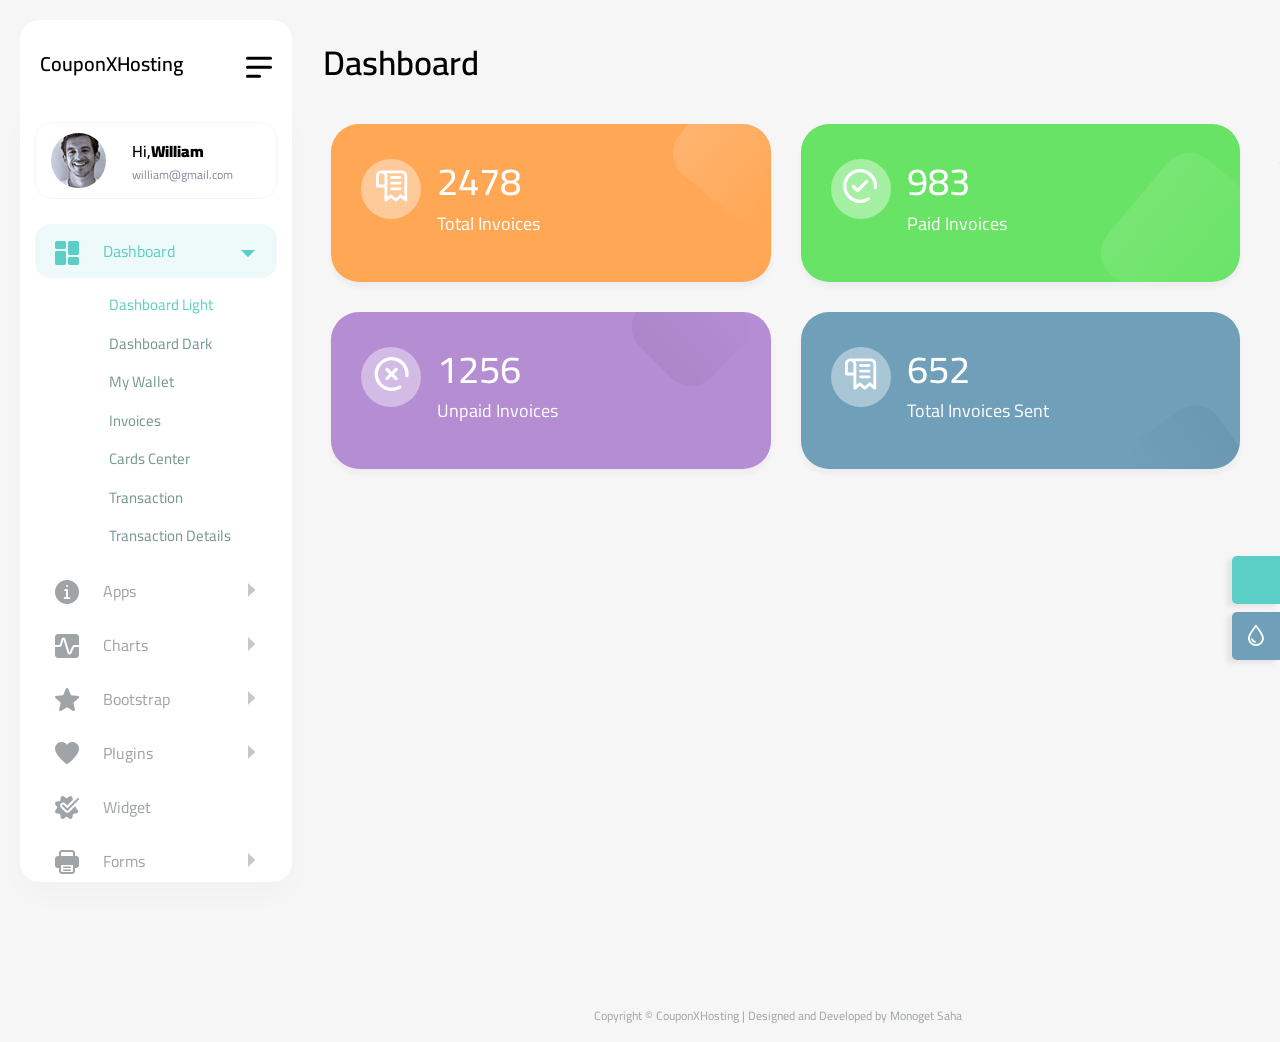
==== admin/index.html @ 699d11c8 "Update" ====
<!DOCTYPE html>
<html lang="en">
<head>

    <meta charset="utf-8">
    <meta http-equiv="X-UA-Compatible" content="IE=edge">
    <meta name="keywords" content=""/>
    <meta name="author" content=""/>
    <meta name="robots" content=""/>
    <meta name="viewport" content="width=device-width, initial-scale=1">
    <meta name="description" content="CouponXHosting"/>
    <meta property="og:title" content="CouponXHosting"/>
    <meta property="og:description" content="CouponXHosting"/>
    <meta property="og:image" content="social-image.png"/>
    <meta name="format-detection" content="telephone=no">
	
    <!-- PAGE TITLE HERE -->
    <title>Dashboard | CouponXHosting</title>

    <!-- FAVICONS ICON -->
    <link rel="shortcut icon" type="image/png" href="images/favicon.png"/>

    <link href="vendor/jquery-nice-select/css/nice-select.css" rel="stylesheet">
    <link rel="stylesheet" href="vendor/nouislider/nouislider.min.css">
    <!-- Style css -->
    <link href="css/style.css" rel="stylesheet">

</head>
<body>

<!--*******************
    Preloader start
********************-->
<div id="preloader">
    <div class="waviy">
        <span style="--i:1">L</span>
        <span style="--i:2">o</span>
        <span style="--i:3">a</span>
        <span style="--i:4">d</span>
        <span style="--i:5">i</span>
        <span style="--i:6">n</span>
        <span style="--i:7">g</span>
        <span style="--i:8">.</span>
        <span style="--i:9">.</span>
        <span style="--i:10">.</span>
    </div>
</div>
<!--*******************
    Preloader end
********************-->

<!--**********************************
    Main wrapper start
***********************************-->
<div id="main-wrapper">

    <!--**********************************
        Nav header start
    ***********************************-->
    <div class="nav-header">
        <a href="index.html" class="brand-logo">
            <div class="header-left">
                <div class="dashboard_bar" style="font-size: 20px">
                    CouponXHosting
                </div>
            </div>
        </a>
        <div class="nav-control">
            <div class="hamburger">
                <span class="line"></span><span class="line"></span><span class="line"></span>
            </div>
        </div>
    </div>
    <!--**********************************
        Nav header end
    ***********************************-->

    <!--**********************************
        Chat box start
    ***********************************-->
    <div class="chatbox">
        <div class="chatbox-close"></div>
        <div class="custom-tab-1">
            <ul class="nav nav-tabs">
                <li class="nav-item">
                    <a class="nav-link" data-bs-toggle="tab" href="#notes">Notes</a>
                </li>
                <li class="nav-item">
                    <a class="nav-link" data-bs-toggle="tab" href="#alerts">Alerts</a>
                </li>
                <li class="nav-item">
                    <a class="nav-link active" data-bs-toggle="tab" href="#chat">Chat</a>
                </li>
            </ul>
            <div class="tab-content">
                <div class="tab-pane fade active show" id="chat" role="tabpanel">
                    <div class="card mb-sm-3 mb-md-0 contacts_card dlab-chat-user-box">
                        <div class="card-header chat-list-header text-center">
                            <a href="javascript:void(0);">
                                <svg xmlns="http://www.w3.org/2000/svg" xmlns:xlink="http://www.w3.org/1999/xlink"
                                     width="18px" height="18px" viewBox="0 0 24 24" version="1.1">
                                    <g stroke="none" stroke-width="1" fill="none" fill-rule="evenodd">
                                        <rect fill="#000000" x="4" y="11" width="16" height="2" rx="1"/>
                                        <rect fill="#000000" opacity="0.3"
                                              transform="translate(12.000000, 12.000000) rotate(-270.000000) translate(-12.000000, -12.000000) "
                                              x="4" y="11" width="16" height="2" rx="1"/>
                                    </g>
                                </svg>
                            </a>
                            <div>
                                <h6 class="mb-1">Chat List</h6>
                                <p class="mb-0">Show All</p>
                            </div>
                            <a href="javascript:void(0);">
                                <svg xmlns="http://www.w3.org/2000/svg" xmlns:xlink="http://www.w3.org/1999/xlink"
                                     width="18px" height="18px" viewBox="0 0 24 24" version="1.1">
                                    <g stroke="none" stroke-width="1" fill="none" fill-rule="evenodd">
                                        <rect x="0" y="0" width="24" height="24"/>
                                        <circle fill="#000000" cx="5" cy="12" r="2"/>
                                        <circle fill="#000000" cx="12" cy="12" r="2"/>
                                        <circle fill="#000000" cx="19" cy="12" r="2"/>
                                    </g>
                                </svg>
                            </a>
                        </div>
                        <div class="card-body contacts_body p-0 dlab-scroll  " id="dlab_W_Contacts_Body">
                            <ul class="contacts">
                                <li class="name-first-letter">A</li>
                                <li class="active dlab-chat-user">
                                    <div class="d-flex bd-highlight">
                                        <div class="img_cont">
                                            <img src="images/avatar/1.jpg" class="rounded-circle user_img" alt=""/>
                                            <span class="online_icon"></span>
                                        </div>
                                        <div class="user_info">
                                            <span>Archie Parker</span>
                                            <p>Kalid is online</p>
                                        </div>
                                    </div>
                                </li>
                                <li class="dlab-chat-user">
                                    <div class="d-flex bd-highlight">
                                        <div class="img_cont">
                                            <img src="images/avatar/2.jpg" class="rounded-circle user_img" alt=""/>
                                            <span class="online_icon offline"></span>
                                        </div>
                                        <div class="user_info">
                                            <span>Alfie Mason</span>
                                            <p>Taherah left 7 mins ago</p>
                                        </div>
                                    </div>
                                </li>
                                <li class="dlab-chat-user">
                                    <div class="d-flex bd-highlight">
                                        <div class="img_cont">
                                            <img src="images/avatar/3.jpg" class="rounded-circle user_img" alt=""/>
                                            <span class="online_icon"></span>
                                        </div>
                                        <div class="user_info">
                                            <span>AharlieKane</span>
                                            <p>Sami is online</p>
                                        </div>
                                    </div>
                                </li>
                                <li class="dlab-chat-user">
                                    <div class="d-flex bd-highlight">
                                        <div class="img_cont">
                                            <img src="images/avatar/4.jpg" class="rounded-circle user_img" alt=""/>
                                            <span class="online_icon offline"></span>
                                        </div>
                                        <div class="user_info">
                                            <span>Athan Jacoby</span>
                                            <p>Nargis left 30 mins ago</p>
                                        </div>
                                    </div>
                                </li>
                                <li class="name-first-letter">B</li>
                                <li class="dlab-chat-user">
                                    <div class="d-flex bd-highlight">
                                        <div class="img_cont">
                                            <img src="images/avatar/5.jpg" class="rounded-circle user_img" alt=""/>
                                            <span class="online_icon offline"></span>
                                        </div>
                                        <div class="user_info">
                                            <span>Bashid Samim</span>
                                            <p>Rashid left 50 mins ago</p>
                                        </div>
                                    </div>
                                </li>
                                <li class="dlab-chat-user">
                                    <div class="d-flex bd-highlight">
                                        <div class="img_cont">
                                            <img src="images/avatar/1.jpg" class="rounded-circle user_img" alt=""/>
                                            <span class="online_icon"></span>
                                        </div>
                                        <div class="user_info">
                                            <span>Breddie Ronan</span>
                                            <p>Kalid is online</p>
                                        </div>
                                    </div>
                                </li>
                                <li class="dlab-chat-user">
                                    <div class="d-flex bd-highlight">
                                        <div class="img_cont">
                                            <img src="images/avatar/2.jpg" class="rounded-circle user_img" alt=""/>
                                            <span class="online_icon offline"></span>
                                        </div>
                                        <div class="user_info">
                                            <span>Ceorge Carson</span>
                                            <p>Taherah left 7 mins ago</p>
                                        </div>
                                    </div>
                                </li>
                                <li class="name-first-letter">D</li>
                                <li class="dlab-chat-user">
                                    <div class="d-flex bd-highlight">
                                        <div class="img_cont">
                                            <img src="images/avatar/3.jpg" class="rounded-circle user_img" alt=""/>
                                            <span class="online_icon"></span>
                                        </div>
                                        <div class="user_info">
                                            <span>Darry Parker</span>
                                            <p>Sami is online</p>
                                        </div>
                                    </div>
                                </li>
                                <li class="dlab-chat-user">
                                    <div class="d-flex bd-highlight">
                                        <div class="img_cont">
                                            <img src="images/avatar/4.jpg" class="rounded-circle user_img" alt=""/>
                                            <span class="online_icon offline"></span>
                                        </div>
                                        <div class="user_info">
                                            <span>Denry Hunter</span>
                                            <p>Nargis left 30 mins ago</p>
                                        </div>
                                    </div>
                                </li>
                                <li class="name-first-letter">J</li>
                                <li class="dlab-chat-user">
                                    <div class="d-flex bd-highlight">
                                        <div class="img_cont">
                                            <img src="images/avatar/5.jpg" class="rounded-circle user_img" alt=""/>
                                            <span class="online_icon offline"></span>
                                        </div>
                                        <div class="user_info">
                                            <span>Jack Ronan</span>
                                            <p>Rashid left 50 mins ago</p>
                                        </div>
                                    </div>
                                </li>
                                <li class="dlab-chat-user">
                                    <div class="d-flex bd-highlight">
                                        <div class="img_cont">
                                            <img src="images/avatar/1.jpg" class="rounded-circle user_img" alt=""/>
                                            <span class="online_icon"></span>
                                        </div>
                                        <div class="user_info">
                                            <span>Jacob Tucker</span>
                                            <p>Kalid is online</p>
                                        </div>
                                    </div>
                                </li>
                                <li class="dlab-chat-user">
                                    <div class="d-flex bd-highlight">
                                        <div class="img_cont">
                                            <img src="images/avatar/2.jpg" class="rounded-circle user_img" alt=""/>
                                            <span class="online_icon offline"></span>
                                        </div>
                                        <div class="user_info">
                                            <span>James Logan</span>
                                            <p>Taherah left 7 mins ago</p>
                                        </div>
                                    </div>
                                </li>
                                <li class="dlab-chat-user">
                                    <div class="d-flex bd-highlight">
                                        <div class="img_cont">
                                            <img src="images/avatar/3.jpg" class="rounded-circle user_img" alt=""/>
                                            <span class="online_icon"></span>
                                        </div>
                                        <div class="user_info">
                                            <span>Joshua Weston</span>
                                            <p>Sami is online</p>
                                        </div>
                                    </div>
                                </li>
                                <li class="name-first-letter">O</li>
                                <li class="dlab-chat-user">
                                    <div class="d-flex bd-highlight">
                                        <div class="img_cont">
                                            <img src="images/avatar/4.jpg" class="rounded-circle user_img" alt=""/>
                                            <span class="online_icon offline"></span>
                                        </div>
                                        <div class="user_info">
                                            <span>Oliver Acker</span>
                                            <p>Nargis left 30 mins ago</p>
                                        </div>
                                    </div>
                                </li>
                                <li class="dlab-chat-user">
                                    <div class="d-flex bd-highlight">
                                        <div class="img_cont">
                                            <img src="images/avatar/5.jpg" class="rounded-circle user_img" alt=""/>
                                            <span class="online_icon offline"></span>
                                        </div>
                                        <div class="user_info">
                                            <span>Oscar Weston</span>
                                            <p>Rashid left 50 mins ago</p>
                                        </div>
                                    </div>
                                </li>
                            </ul>
                        </div>
                    </div>
                    <div class="card chat dlab-chat-history-box d-none">
                        <div class="card-header chat-list-header text-center">
                            <a href="javascript:void(0);" class="dlab-chat-history-back">
                                <svg xmlns="http://www.w3.org/2000/svg" xmlns:xlink="http://www.w3.org/1999/xlink"
                                     width="18px" height="18px" viewBox="0 0 24 24" version="1.1">
                                    <g stroke="none" stroke-width="1" fill="none" fill-rule="evenodd">
                                        <polygon points="0 0 24 0 24 24 0 24"/>
                                        <rect fill="#000000" opacity="0.3"
                                              transform="translate(15.000000, 12.000000) scale(-1, 1) rotate(-90.000000) translate(-15.000000, -12.000000) "
                                              x="14" y="7" width="2" height="10" rx="1"/>
                                        <path d="M3.7071045,15.7071045 C3.3165802,16.0976288 2.68341522,16.0976288 2.29289093,15.7071045 C1.90236664,15.3165802 1.90236664,14.6834152 2.29289093,14.2928909 L8.29289093,8.29289093 C8.67146987,7.914312 9.28105631,7.90106637 9.67572234,8.26284357 L15.6757223,13.7628436 C16.0828413,14.136036 16.1103443,14.7686034 15.7371519,15.1757223 C15.3639594,15.5828413 14.7313921,15.6103443 14.3242731,15.2371519 L9.03007346,10.3841355 L3.7071045,15.7071045 Z"
                                              fill="#000000" fill-rule="nonzero"
                                              transform="translate(9.000001, 11.999997) scale(-1, -1) rotate(90.000000) translate(-9.000001, -11.999997) "/>
                                    </g>
                                </svg>
                            </a>
                            <div>
                                <h6 class="mb-1">Chat with Khelesh</h6>
                                <p class="mb-0 text-success">Online</p>
                            </div>
                            <div class="dropdown">
                                <a href="javascript:void(0);" data-bs-toggle="dropdown" aria-expanded="false">
                                    <svg xmlns="http://www.w3.org/2000/svg" xmlns:xlink="http://www.w3.org/1999/xlink"
                                         width="18px" height="18px" viewBox="0 0 24 24" version="1.1">
                                        <g stroke="none" stroke-width="1" fill="none" fill-rule="evenodd">
                                            <rect x="0" y="0" width="24" height="24"/>
                                            <circle fill="#000000" cx="5" cy="12" r="2"/>
                                            <circle fill="#000000" cx="12" cy="12" r="2"/>
                                            <circle fill="#000000" cx="19" cy="12" r="2"/>
                                        </g>
                                    </svg>
                                </a>
                                <ul class="dropdown-menu dropdown-menu-end">
                                    <li class="dropdown-item"><i class="fa fa-user-circle text-primary me-2"></i> View
                                        profile
                                    </li>
                                    <li class="dropdown-item"><i class="fa fa-users text-primary me-2"></i> Add to
                                        btn-close friends
                                    </li>
                                    <li class="dropdown-item"><i class="fa fa-plus text-primary me-2"></i> Add to group
                                    </li>
                                    <li class="dropdown-item"><i class="fa fa-ban text-primary me-2"></i> Block</li>
                                </ul>
                            </div>
                        </div>
                        <div class="card-body msg_card_body dlab-scroll" id="dlab_W_Contacts_Body3">
                            <div class="d-flex justify-content-start mb-4">
                                <div class="img_cont_msg">
                                    <img src="images/avatar/1.jpg" class="rounded-circle user_img_msg" alt=""/>
                                </div>
                                <div class="msg_cotainer">
                                    Hi, how are you samim?
                                    <span class="msg_time">8:40 AM, Today</span>
                                </div>
                            </div>
                            <div class="d-flex justify-content-end mb-4">
                                <div class="msg_cotainer_send">
                                    Hi Khalid i am good tnx how about you?
                                    <span class="msg_time_send">8:55 AM, Today</span>
                                </div>
                                <div class="img_cont_msg">
                                    <img src="images/avatar/2.jpg" class="rounded-circle user_img_msg" alt=""/>
                                </div>
                            </div>
                            <div class="d-flex justify-content-start mb-4">
                                <div class="img_cont_msg">
                                    <img src="images/avatar/1.jpg" class="rounded-circle user_img_msg" alt=""/>
                                </div>
                                <div class="msg_cotainer">
                                    I am good too, thank you for your chat template
                                    <span class="msg_time">9:00 AM, Today</span>
                                </div>
                            </div>
                            <div class="d-flex justify-content-end mb-4">
                                <div class="msg_cotainer_send">
                                    You are welcome
                                    <span class="msg_time_send">9:05 AM, Today</span>
                                </div>
                                <div class="img_cont_msg">
                                    <img src="images/avatar/2.jpg" class="rounded-circle user_img_msg" alt=""/>
                                </div>
                            </div>
                            <div class="d-flex justify-content-start mb-4">
                                <div class="img_cont_msg">
                                    <img src="images/avatar/1.jpg" class="rounded-circle user_img_msg" alt=""/>
                                </div>
                                <div class="msg_cotainer">
                                    I am looking for your next templates
                                    <span class="msg_time">9:07 AM, Today</span>
                                </div>
                            </div>
                            <div class="d-flex justify-content-end mb-4">
                                <div class="msg_cotainer_send">
                                    Ok, thank you have a good day
                                    <span class="msg_time_send">9:10 AM, Today</span>
                                </div>
                                <div class="img_cont_msg">
                                    <img src="images/avatar/2.jpg" class="rounded-circle user_img_msg" alt=""/>
                                </div>
                            </div>
                            <div class="d-flex justify-content-start mb-4">
                                <div class="img_cont_msg">
                                    <img src="images/avatar/1.jpg" class="rounded-circle user_img_msg" alt=""/>
                                </div>
                                <div class="msg_cotainer">
                                    Bye, see you
                                    <span class="msg_time">9:12 AM, Today</span>
                                </div>
                            </div>
                            <div class="d-flex justify-content-start mb-4">
                                <div class="img_cont_msg">
                                    <img src="images/avatar/1.jpg" class="rounded-circle user_img_msg" alt=""/>
                                </div>
                                <div class="msg_cotainer">
                                    Hi, how are you samim?
                                    <span class="msg_time">8:40 AM, Today</span>
                                </div>
                            </div>
                            <div class="d-flex justify-content-end mb-4">
                                <div class="msg_cotainer_send">
                                    Hi Khalid i am good tnx how about you?
                                    <span class="msg_time_send">8:55 AM, Today</span>
                                </div>
                                <div class="img_cont_msg">
                                    <img src="images/avatar/2.jpg" class="rounded-circle user_img_msg" alt=""/>
                                </div>
                            </div>
                            <div class="d-flex justify-content-start mb-4">
                                <div class="img_cont_msg">
                                    <img src="images/avatar/1.jpg" class="rounded-circle user_img_msg" alt=""/>
                                </div>
                                <div class="msg_cotainer">
                                    I am good too, thank you for your chat template
                                    <span class="msg_time">9:00 AM, Today</span>
                                </div>
                            </div>
                            <div class="d-flex justify-content-end mb-4">
                                <div class="msg_cotainer_send">
                                    You are welcome
                                    <span class="msg_time_send">9:05 AM, Today</span>
                                </div>
                                <div class="img_cont_msg">
                                    <img src="images/avatar/2.jpg" class="rounded-circle user_img_msg" alt=""/>
                                </div>
                            </div>
                            <div class="d-flex justify-content-start mb-4">
                                <div class="img_cont_msg">
                                    <img src="images/avatar/1.jpg" class="rounded-circle user_img_msg" alt=""/>
                                </div>
                                <div class="msg_cotainer">
                                    I am looking for your next templates
                                    <span class="msg_time">9:07 AM, Today</span>
                                </div>
                            </div>
                            <div class="d-flex justify-content-end mb-4">
                                <div class="msg_cotainer_send">
                                    Ok, thank you have a good day
                                    <span class="msg_time_send">9:10 AM, Today</span>
                                </div>
                                <div class="img_cont_msg">
                                    <img src="images/avatar/2.jpg" class="rounded-circle user_img_msg" alt=""/>
                                </div>
                            </div>
                            <div class="d-flex justify-content-start mb-4">
                                <div class="img_cont_msg">
                                    <img src="images/avatar/1.jpg" class="rounded-circle user_img_msg" alt=""/>
                                </div>
                                <div class="msg_cotainer">
                                    Bye, see you
                                    <span class="msg_time">9:12 AM, Today</span>
                                </div>
                            </div>
                        </div>
                        <div class="card-footer type_msg">
                            <div class="input-group">
                                <textarea class="form-control" placeholder="Type your message..."></textarea>
                                <div class="input-group-append">
                                    <button type="button" class="btn btn-primary"><i class="fa fa-location-arrow"></i>
                                    </button>
                                </div>
                            </div>
                        </div>
                    </div>
                </div>
                <div class="tab-pane fade" id="alerts" role="tabpanel">
                    <div class="card mb-sm-3 mb-md-0 contacts_card">
                        <div class="card-header chat-list-header text-center">
                            <a href="javascript:void(0);">
                                <svg xmlns="http://www.w3.org/2000/svg" xmlns:xlink="http://www.w3.org/1999/xlink"
                                     width="18px" height="18px" viewBox="0 0 24 24" version="1.1">
                                    <g stroke="none" stroke-width="1" fill="none" fill-rule="evenodd">
                                        <rect x="0" y="0" width="24" height="24"/>
                                        <circle fill="#000000" cx="5" cy="12" r="2"/>
                                        <circle fill="#000000" cx="12" cy="12" r="2"/>
                                        <circle fill="#000000" cx="19" cy="12" r="2"/>
                                    </g>
                                </svg>
                            </a>
                            <div>
                                <h6 class="mb-1">Notications</h6>
                                <p class="mb-0">Show All</p>
                            </div>
                            <a href="javascript:void(0);">
                                <svg xmlns="http://www.w3.org/2000/svg" xmlns:xlink="http://www.w3.org/1999/xlink"
                                     width="18px" height="18px" viewBox="0 0 24 24" version="1.1">
                                    <g stroke="none" stroke-width="1" fill="none" fill-rule="evenodd">
                                        <rect x="0" y="0" width="24" height="24"/>
                                        <path d="M14.2928932,16.7071068 C13.9023689,16.3165825 13.9023689,15.6834175 14.2928932,15.2928932 C14.6834175,14.9023689 15.3165825,14.9023689 15.7071068,15.2928932 L19.7071068,19.2928932 C20.0976311,19.6834175 20.0976311,20.3165825 19.7071068,20.7071068 C19.3165825,21.0976311 18.6834175,21.0976311 18.2928932,20.7071068 L14.2928932,16.7071068 Z"
                                              fill="#000000" fill-rule="nonzero" opacity="0.3"/>
                                        <path d="M11,16 C13.7614237,16 16,13.7614237 16,11 C16,8.23857625 13.7614237,6 11,6 C8.23857625,6 6,8.23857625 6,11 C6,13.7614237 8.23857625,16 11,16 Z M11,18 C7.13400675,18 4,14.8659932 4,11 C4,7.13400675 7.13400675,4 11,4 C14.8659932,4 18,7.13400675 18,11 C18,14.8659932 14.8659932,18 11,18 Z"
                                              fill="#000000" fill-rule="nonzero"/>
                                    </g>
                                </svg>
                            </a>
                        </div>
                        <div class="card-body contacts_body p-0 dlab-scroll" id="dlab_W_Contacts_Body1">
                            <ul class="contacts">
                                <li class="name-first-letter">SEVER STATUS</li>
                                <li class="active">
                                    <div class="d-flex bd-highlight">
                                        <div class="img_cont primary">KK</div>
                                        <div class="user_info">
                                            <span>David Nester Birthday</span>
                                            <p class="text-primary">Today</p>
                                        </div>
                                    </div>
                                </li>
                                <li class="name-first-letter">SOCIAL</li>
                                <li>
                                    <div class="d-flex bd-highlight">
                                        <div class="img_cont success">RU</div>
                                        <div class="user_info">
                                            <span>Perfection Simplified</span>
                                            <p>Jame Smith commented on your status</p>
                                        </div>
                                    </div>
                                </li>
                                <li class="name-first-letter">SEVER STATUS</li>
                                <li>
                                    <div class="d-flex bd-highlight">
                                        <div class="img_cont primary">AU</div>
                                        <div class="user_info">
                                            <span>AharlieKane</span>
                                            <p>Sami is online</p>
                                        </div>
                                    </div>
                                </li>
                                <li>
                                    <div class="d-flex bd-highlight">
                                        <div class="img_cont info">MO</div>
                                        <div class="user_info">
                                            <span>Athan Jacoby</span>
                                            <p>Nargis left 30 mins ago</p>
                                        </div>
                                    </div>
                                </li>
                            </ul>
                        </div>
                        <div class="card-footer"></div>
                    </div>
                </div>
                <div class="tab-pane fade" id="notes">
                    <div class="card mb-sm-3 mb-md-0 note_card">
                        <div class="card-header chat-list-header text-center">
                            <a href="javascript:void(0);">
                                <svg xmlns="http://www.w3.org/2000/svg" xmlns:xlink="http://www.w3.org/1999/xlink"
                                     width="18px" height="18px" viewBox="0 0 24 24" version="1.1">
                                    <g stroke="none" stroke-width="1" fill="none" fill-rule="evenodd">
                                        <rect fill="#000000" x="4" y="11" width="16" height="2" rx="1"/>
                                        <rect fill="#000000" opacity="0.3"
                                              transform="translate(12.000000, 12.000000) rotate(-270.000000) translate(-12.000000, -12.000000) "
                                              x="4" y="11" width="16" height="2" rx="1"/>
                                    </g>
                                </svg>
                            </a>
                            <div>
                                <h6 class="mb-1">Notes</h6>
                                <p class="mb-0">Add New Nots</p>
                            </div>
                            <a href="javascript:void(0);">
                                <svg xmlns="http://www.w3.org/2000/svg" xmlns:xlink="http://www.w3.org/1999/xlink"
                                     width="18px" height="18px" viewBox="0 0 24 24" version="1.1">
                                    <g stroke="none" stroke-width="1" fill="none" fill-rule="evenodd">
                                        <rect x="0" y="0" width="24" height="24"/>
                                        <path d="M14.2928932,16.7071068 C13.9023689,16.3165825 13.9023689,15.6834175 14.2928932,15.2928932 C14.6834175,14.9023689 15.3165825,14.9023689 15.7071068,15.2928932 L19.7071068,19.2928932 C20.0976311,19.6834175 20.0976311,20.3165825 19.7071068,20.7071068 C19.3165825,21.0976311 18.6834175,21.0976311 18.2928932,20.7071068 L14.2928932,16.7071068 Z"
                                              fill="#000000" fill-rule="nonzero" opacity="0.3"/>
                                        <path d="M11,16 C13.7614237,16 16,13.7614237 16,11 C16,8.23857625 13.7614237,6 11,6 C8.23857625,6 6,8.23857625 6,11 C6,13.7614237 8.23857625,16 11,16 Z M11,18 C7.13400675,18 4,14.8659932 4,11 C4,7.13400675 7.13400675,4 11,4 C14.8659932,4 18,7.13400675 18,11 C18,14.8659932 14.8659932,18 11,18 Z"
                                              fill="#000000" fill-rule="nonzero"/>
                                    </g>
                                </svg>
                            </a>
                        </div>
                        <div class="card-body contacts_body p-0 dlab-scroll" id="dlab_W_Contacts_Body2">
                            <ul class="contacts">
                                <li class="active">
                                    <div class="d-flex bd-highlight">
                                        <div class="user_info">
                                            <span>New order placed..</span>
                                            <p>10 Aug 2020</p>
                                        </div>
                                        <div class="ms-auto">
                                            <a href="javascript:void(0);" class="btn btn-primary btn-xs sharp me-1"><i
                                                    class="fa fa-pencil"></i></a>
                                            <a href="javascript:void(0);" class="btn btn-danger btn-xs sharp"><i
                                                    class="fa fa-trash"></i></a>
                                        </div>
                                    </div>
                                </li>
                                <li>
                                    <div class="d-flex bd-highlight">
                                        <div class="user_info">
                                            <span>Youtube, a video-sharing website..</span>
                                            <p>10 Aug 2020</p>
                                        </div>
                                        <div class="ms-auto">
                                            <a href="javascript:void(0);" class="btn btn-primary btn-xs sharp me-1"><i
                                                    class="fa fa-pencil"></i></a>
                                            <a href="javascript:void(0);" class="btn btn-danger btn-xs sharp"><i
                                                    class="fa fa-trash"></i></a>
                                        </div>
                                    </div>
                                </li>
                                <li>
                                    <div class="d-flex bd-highlight">
                                        <div class="user_info">
                                            <span>john just buy your product..</span>
                                            <p>10 Aug 2020</p>
                                        </div>
                                        <div class="ms-auto">
                                            <a href="javascript:void(0);" class="btn btn-primary btn-xs sharp me-1"><i
                                                    class="fa fa-pencil"></i></a>
                                            <a href="javascript:void(0);" class="btn btn-danger btn-xs sharp"><i
                                                    class="fa fa-trash"></i></a>
                                        </div>
                                    </div>
                                </li>
                                <li>
                                    <div class="d-flex bd-highlight">
                                        <div class="user_info">
                                            <span>Athan Jacoby</span>
                                            <p>10 Aug 2020</p>
                                        </div>
                                        <div class="ms-auto">
                                            <a href="javascript:void(0);" class="btn btn-primary btn-xs sharp me-1"><i
                                                    class="fa fa-pencil"></i></a>
                                            <a href="javascript:void(0);" class="btn btn-danger btn-xs sharp"><i
                                                    class="fa fa-trash"></i></a>
                                        </div>
                                    </div>
                                </li>
                            </ul>
                        </div>
                    </div>
                </div>
            </div>
        </div>
    </div>
    <!--**********************************
        Chat box End
    ***********************************-->

    <!--**********************************
        Header start
    ***********************************-->
    <div class="header">
        <div class="header-content">
            <nav class="navbar navbar-expand">
                <div class="collapse navbar-collapse justify-content-between">
                    <div class="header-left">
                        <div class="dashboard_bar">
                            Dashboard
                        </div>
                    </div>
                </div>
            </nav>
        </div>
    </div>
    <!--**********************************
        Header end ti-comment-alt
    ***********************************-->

    <!--**********************************
        Sidebar start
    ***********************************-->
    <div class="dlabnav">
        <div class="dlabnav-scroll">
            <ul class="metismenu" id="menu">
                <li class="dropdown header-profile">
                    <a class="nav-link" href="javascript:void(0);" role="button" data-bs-toggle="dropdown">
                        <img src="images/profile/pic1.jpg" width="20" alt=""/>
                        <div class="header-info ms-3">
                            <span class="font-w600 ">Hi,<b>William</b></span>
                            <small class="text-end font-w400">william@gmail.com</small>
                        </div>
                    </a>
                    <div class="dropdown-menu dropdown-menu-end">
                        <a href="app-profile.html" class="dropdown-item ai-icon">
                            <svg id="icon-user1" xmlns="http://www.w3.org/2000/svg" class="text-primary" width="18"
                                 height="18" viewBox="0 0 24 24" fill="none" stroke="currentColor" stroke-width="2"
                                 stroke-linecap="round" stroke-linejoin="round">
                                <path d="M20 21v-2a4 4 0 0 0-4-4H8a4 4 0 0 0-4 4v2"></path>
                                <circle cx="12" cy="7" r="4"></circle>
                            </svg>
                            <span class="ms-2">Profile </span>
                        </a>
                        <a href="email-inbox.html" class="dropdown-item ai-icon">
                            <svg id="icon-inbox" xmlns="http://www.w3.org/2000/svg" class="text-success" width="18"
                                 height="18" viewBox="0 0 24 24" fill="none" stroke="currentColor" stroke-width="2"
                                 stroke-linecap="round" stroke-linejoin="round">
                                <path d="M4 4h16c1.1 0 2 .9 2 2v12c0 1.1-.9 2-2 2H4c-1.1 0-2-.9-2-2V6c0-1.1.9-2 2-2z"></path>
                                <polyline points="22,6 12,13 2,6"></polyline>
                            </svg>
                            <span class="ms-2">Inbox </span>
                        </a>
                        <a href="page-error-404.html" class="dropdown-item ai-icon">
                            <svg id="icon-logout" xmlns="http://www.w3.org/2000/svg" class="text-danger" width="18"
                                 height="18" viewBox="0 0 24 24" fill="none" stroke="currentColor" stroke-width="2"
                                 stroke-linecap="round" stroke-linejoin="round">
                                <path d="M9 21H5a2 2 0 0 1-2-2V5a2 2 0 0 1 2-2h4"></path>
                                <polyline points="16 17 21 12 16 7"></polyline>
                                <line x1="21" y1="12" x2="9" y2="12"></line>
                            </svg>
                            <span class="ms-2">Logout </span>
                        </a>
                    </div>
                </li>
                <li><a class="has-arrow ai-icon" href="javascript:void(0)" aria-expanded="false">
                    <i class="flaticon-025-dashboard"></i>
                    <span class="nav-text">Dashboard</span>
                </a>
                    <ul aria-expanded="false">
                        <li><a href="index.html">Dashboard Light</a></li>
                        <li><a href="index-2.html">Dashboard Dark</a></li>
                        <li><a href="my-wallet.html">My Wallet</a></li>
                        <li><a href="page-invoices.html">Invoices</a></li>
                        <li><a href="cards-center.html">Cards Center</a></li>
                        <li><a href="page-transaction.html">Transaction</a></li>
                        <li><a href="transaction-details.html">Transaction Details</a></li>
                    </ul>

                </li>
                <li><a class="has-arrow ai-icon" href="javascript:void(0)" aria-expanded="false">
                    <i class="flaticon-050-info"></i>
                    <span class="nav-text">Apps</span>
                </a>
                    <ul aria-expanded="false">
                        <li><a href="app-profile.html">Profile</a></li>
                        <li><a href="post-details.html">Post Details</a></li>
                        <li><a class="has-arrow" href="javascript:void(0)" aria-expanded="false">Email</a>
                            <ul aria-expanded="false">
                                <li><a href="email-compose.html">Compose</a></li>
                                <li><a href="email-inbox.html">Inbox</a></li>
                                <li><a href="email-read.html">Read</a></li>
                            </ul>
                        </li>
                        <li><a href="app-calender.html">Calendar</a></li>
                        <li><a class="has-arrow" href="javascript:void(0)" aria-expanded="false">Shop</a>
                            <ul aria-expanded="false">
                                <li><a href="ecom-product-grid.html">Product Grid</a></li>
                                <li><a href="ecom-product-list.html">Product List</a></li>
                                <li><a href="ecom-product-detail.html">Product Details</a></li>
                                <li><a href="ecom-product-order.html">Order</a></li>
                                <li><a href="ecom-checkout.html">Checkout</a></li>
                                <li><a href="ecom-invoice.html">Invoice</a></li>
                                <li><a href="ecom-customers.html">Customers</a></li>
                            </ul>
                        </li>
                    </ul>
                </li>
                <li><a class="has-arrow ai-icon" href="javascript:void(0)" aria-expanded="false">
                    <i class="flaticon-041-graph"></i>
                    <span class="nav-text">Charts</span>
                </a>
                    <ul aria-expanded="false">
                        <li><a href="chart-flot.html">Flot</a></li>
                        <li><a href="chart-morris.html">Morris</a></li>
                        <li><a href="chart-chartjs.html">Chartjs</a></li>
                        <li><a href="chart-chartist.html">Chartist</a></li>
                        <li><a href="chart-sparkline.html">Sparkline</a></li>
                        <li><a href="chart-peity.html">Peity</a></li>
                    </ul>
                </li>
                <li><a class="has-arrow ai-icon" href="javascript:void(0)" aria-expanded="false">
                    <i class="flaticon-086-star"></i>
                    <span class="nav-text">Bootstrap</span>
                </a>
                    <ul aria-expanded="false">
                        <li><a href="ui-accordion.html">Accordion</a></li>
                        <li><a href="ui-alert.html">Alert</a></li>
                        <li><a href="ui-badge.html">Badge</a></li>
                        <li><a href="ui-button.html">Button</a></li>
                        <li><a href="ui-modal.html">Modal</a></li>
                        <li><a href="ui-button-group.html">Button Group</a></li>
                        <li><a href="ui-list-group.html">List Group</a></li>
                        <li><a href="ui-card.html">Cards</a></li>
                        <li><a href="ui-carousel.html">Carousel</a></li>
                        <li><a href="ui-dropdown.html">Dropdown</a></li>
                        <li><a href="ui-popover.html">Popover</a></li>
                        <li><a href="ui-progressbar.html">Progressbar</a></li>
                        <li><a href="ui-tab.html">Tab</a></li>
                        <li><a href="ui-typography.html">Typography</a></li>
                        <li><a href="ui-pagination.html">Pagination</a></li>
                        <li><a href="ui-grid.html">Grid</a></li>

                    </ul>
                </li>
                <li><a class="has-arrow ai-icon" href="javascript:void(0)" aria-expanded="false">
                    <i class="flaticon-045-heart"></i>
                    <span class="nav-text">Plugins</span>
                </a>
                    <ul aria-expanded="false">
                        <li><a href="uc-select2.html">Select 2</a></li>
                        <li><a href="uc-nestable.html">Nestedable</a></li>
                        <li><a href="uc-noui-slider.html">Noui Slider</a></li>
                        <li><a href="uc-sweetalert.html">Sweet Alert</a></li>
                        <li><a href="uc-toastr.html">Toastr</a></li>
                        <li><a href="map-jqvmap.html">Jqv Map</a></li>
                        <li><a href="uc-lightgallery.html">Light Gallery</a></li>
                    </ul>
                </li>
                <li><a href="widget-basic.html" class="ai-icon" aria-expanded="false">
                    <i class="flaticon-013-checkmark"></i>
                    <span class="nav-text">Widget</span>
                </a>
                </li>
                <li><a class="has-arrow ai-icon" href="javascript:void(0)" aria-expanded="false">
                    <i class="flaticon-072-printer"></i>
                    <span class="nav-text">Forms</span>
                </a>
                    <ul aria-expanded="false">
                        <li><a href="form-element.html">Form Elements</a></li>
                        <li><a href="form-wizard.html">Wizard</a></li>
                        <li><a href="form-ckeditor.html">CkEditor</a></li>
                        <li><a href="form-pickers.html">Pickers</a></li>
                        <li><a href="form-validation.html">Form Validate</a></li>
                    </ul>
                </li>
                <li><a class="has-arrow ai-icon" href="javascript:void(0)" aria-expanded="false">
                    <i class="flaticon-043-menu"></i>
                    <span class="nav-text">Table</span>
                </a>
                    <ul aria-expanded="false">
                        <li><a href="table-bootstrap-basic.html">Bootstrap</a></li>
                        <li><a href="table-datatable-basic.html">Datatable</a></li>
                    </ul>
                </li>
                <li><a class="has-arrow ai-icon" href="javascript:void(0)" aria-expanded="false">
                    <i class="flaticon-022-copy"></i>
                    <span class="nav-text">Pages</span>
                </a>
                    <ul aria-expanded="false">
                        <li><a href="page-login.html">Login</a></li>
                        <li><a href="page-register.html">Register</a></li>
                        <li><a class="has-arrow" href="javascript:void(0)" aria-expanded="false">Error</a>
                            <ul aria-expanded="false">
                                <li><a href="page-error-400.html">Error 400</a></li>
                                <li><a href="page-error-403.html">Error 403</a></li>
                                <li><a href="page-error-404.html">Error 404</a></li>
                                <li><a href="page-error-500.html">Error 500</a></li>
                                <li><a href="page-error-503.html">Error 503</a></li>
                            </ul>
                        </li>
                        <li><a href="page-lock-screen.html">Lock Screen</a></li>
                        <li><a href="empty-page.html">Empty Page</a></li>
                    </ul>
                </li>
            </ul>
        </div>
    </div>
    <!--**********************************
        Sidebar end
    ***********************************-->

    <!--**********************************
        Content body start
    ***********************************-->
    <div class="content-body">
        <!-- row -->
        <div class="container-fluid">
            <div class="row invoice-card-row">
                <div class="col-lg-6 col-sm-12">
                    <div class="card bg-warning invoice-card">
                        <div class="card-body d-flex">
                            <div class="icon me-3">
                                <svg width="33px" height="32px">
                                    <path fill-rule="evenodd" fill="rgb(255, 255, 255)"
                                          d="M31.963,30.931 C31.818,31.160 31.609,31.342 31.363,31.455 C31.175,31.538 30.972,31.582 30.767,31.583 C30.429,31.583 30.102,31.463 29.845,31.243 L25.802,27.786 L21.758,31.243 C21.502,31.463 21.175,31.583 20.837,31.583 C20.498,31.583 20.172,31.463 19.915,31.243 L15.872,27.786 L11.829,31.243 C11.622,31.420 11.370,31.534 11.101,31.572 C10.832,31.609 10.558,31.569 10.311,31.455 C10.065,31.342 9.857,31.160 9.710,30.931 C9.565,30.703 9.488,30.437 9.488,30.167 L9.488,17.416 L2.395,17.416 C2.019,17.416 1.658,17.267 1.392,17.001 C1.126,16.736 0.976,16.375 0.976,16.000 L0.976,6.083 C0.976,4.580 1.574,3.139 2.639,2.076 C3.703,1.014 5.146,0.417 6.651,0.417 L26.511,0.417 C28.016,0.417 29.459,1.014 30.524,2.076 C31.588,3.139 32.186,4.580 32.186,6.083 L32.186,30.167 C32.186,30.437 32.109,30.703 31.963,30.931 ZM9.488,6.083 C9.488,5.332 9.189,4.611 8.657,4.080 C8.125,3.548 7.403,3.250 6.651,3.250 C5.898,3.250 5.177,3.548 4.645,4.080 C4.113,4.611 3.814,5.332 3.814,6.083 L3.814,14.583 L9.488,14.583 L9.488,6.083 ZM29.348,6.083 C29.348,5.332 29.050,4.611 28.517,4.080 C27.985,3.548 27.263,3.250 26.511,3.250 L11.559,3.250 C12.059,4.111 12.324,5.088 12.325,6.083 L12.325,27.092 L14.950,24.840 C15.207,24.620 15.534,24.500 15.872,24.500 C16.210,24.500 16.537,24.620 16.794,24.840 L20.837,28.296 L24.880,24.840 C25.137,24.620 25.463,24.500 25.802,24.500 C26.140,24.500 26.467,24.620 26.724,24.840 L29.348,27.092 L29.348,6.083 ZM25.092,20.250 L16.581,20.250 C16.205,20.250 15.844,20.101 15.578,19.835 C15.312,19.569 15.162,19.209 15.162,18.833 C15.162,18.457 15.312,18.097 15.578,17.831 C15.844,17.566 16.205,17.416 16.581,17.416 L25.092,17.416 C25.469,17.416 25.829,17.566 26.096,17.831 C26.362,18.097 26.511,18.457 26.511,18.833 C26.511,19.209 26.362,19.569 26.096,19.835 C25.829,20.101 25.469,20.250 25.092,20.250 ZM25.092,14.583 L16.581,14.583 C16.205,14.583 15.844,14.434 15.578,14.168 C15.312,13.903 15.162,13.542 15.162,13.167 C15.162,12.791 15.312,12.430 15.578,12.165 C15.844,11.899 16.205,11.750 16.581,11.750 L25.092,11.750 C25.469,11.750 25.829,11.899 26.096,12.165 C26.362,12.430 26.511,12.791 26.511,13.167 C26.511,13.542 26.362,13.903 26.096,14.168 C25.829,14.434 25.469,14.583 25.092,14.583 ZM25.092,8.916 L16.581,8.916 C16.205,8.916 15.844,8.767 15.578,8.501 C15.312,8.236 15.162,7.875 15.162,7.500 C15.162,7.124 15.312,6.764 15.578,6.498 C15.844,6.232 16.205,6.083 16.581,6.083 L25.092,6.083 C25.469,6.083 25.829,6.232 26.096,6.498 C26.362,6.764 26.511,7.124 26.511,7.500 C26.511,7.875 26.362,8.236 26.096,8.501 C25.829,8.767 25.469,8.916 25.092,8.916 Z"/>
                                </svg>
                            </div>
                            <div>
                                <h2 class="text-white invoice-num">2478</h2>
                                <span class="text-white fs-18">Total Invoices</span>
                            </div>
                        </div>
                    </div>
                </div>
                <div class="col-lg-6 col-sm-12">
                    <div class="card bg-success invoice-card">
                        <div class="card-body d-flex">
                            <div class="icon me-3">
                                <svg width="35px" height="34px">
                                    <path fill-rule="evenodd" fill="rgb(255, 255, 255)"
                                          d="M32.482,9.730 C31.092,6.789 28.892,4.319 26.120,2.586 C22.265,0.183 17.698,-0.580 13.271,0.442 C8.843,1.458 5.074,4.140 2.668,7.990 C0.255,11.840 -0.509,16.394 0.514,20.822 C1.538,25.244 4.224,29.008 8.072,31.411 C10.785,33.104 13.896,34.000 17.080,34.000 L17.286,34.000 C20.456,33.960 23.541,33.044 26.213,31.358 C26.991,30.866 27.217,29.844 26.725,29.067 C26.234,28.291 25.210,28.065 24.432,28.556 C22.285,29.917 19.799,30.654 17.246,30.687 C14.627,30.720 12.067,29.997 9.834,28.609 C6.730,26.671 4.569,23.644 3.752,20.085 C2.934,16.527 3.546,12.863 5.486,9.763 C9.488,3.370 17.957,1.418 24.359,5.414 C26.592,6.808 28.360,8.793 29.477,11.157 C30.568,13.460 30.993,16.016 30.707,18.539 C30.607,19.448 31.259,20.271 32.177,20.371 C33.087,20.470 33.911,19.820 34.011,18.904 C34.363,15.764 33.832,12.591 32.482,9.730 L32.482,9.730 Z"/>
                                    <path fill-rule="evenodd" fill="rgb(255, 255, 255)"
                                          d="M22.593,11.237 L14.575,19.244 L11.604,16.277 C10.952,15.626 9.902,15.626 9.250,16.277 C8.599,16.927 8.599,17.976 9.250,18.627 L13.399,22.770 C13.725,23.095 14.150,23.254 14.575,23.254 C15.001,23.254 15.427,23.095 15.753,22.770 L24.940,13.588 C25.592,12.937 25.592,11.888 24.940,11.237 C24.289,10.593 23.238,10.593 22.593,11.237 L22.593,11.237 Z"/>
                                </svg>
                            </div>
                            <div>
                                <h2 class="text-white invoice-num">983</h2>
                                <span class="text-white fs-18">Paid Invoices</span>
                            </div>
                        </div>
                    </div>
                </div>
                <div class="col-lg-6 col-sm-12">
                    <div class="card bg-info invoice-card">
                        <div class="card-body d-flex">
                            <div class="icon me-3">
                                <svg width="35px" height="34px">
                                    <path fill-rule="evenodd" fill="rgb(255, 255, 255)"
                                          d="M33.002,9.728 C31.612,6.787 29.411,4.316 26.638,2.583 C22.781,0.179 18.219,-0.584 13.784,0.438 C9.356,1.454 5.585,4.137 3.178,7.989 C0.764,11.840 -0.000,16.396 1.023,20.825 C2.048,25.247 4.734,29.013 8.584,31.417 C11.297,33.110 14.409,34.006 17.594,34.006 L17.800,34.006 C20.973,33.967 24.058,33.050 26.731,31.363 C27.509,30.872 27.735,29.849 27.243,29.072 C26.751,28.296 25.727,28.070 24.949,28.561 C22.801,29.922 20.314,30.660 17.761,30.693 C15.141,30.726 12.581,30.002 10.346,28.614 C7.241,26.675 5.080,23.647 4.262,20.088 C3.444,16.515 4.056,12.850 5.997,9.748 C10.001,3.353 18.473,1.401 24.876,5.399 C27.110,6.793 28.879,8.779 29.996,11.143 C31.087,13.447 31.513,16.004 31.227,18.527 C31.126,19.437 31.778,20.260 32.696,20.360 C33.607,20.459 34.432,19.809 34.531,18.892 C34.884,15.765 34.352,12.591 33.002,9.728 L33.002,9.728 Z"/>
                                    <path fill-rule="evenodd" fill="rgb(255, 255, 255)"
                                          d="M23.380,11.236 C22.728,10.585 21.678,10.585 21.026,11.236 L17.608,14.656 L14.190,11.243 C13.539,10.592 12.488,10.592 11.836,11.243 C11.184,11.893 11.184,12.942 11.836,13.593 L15.254,17.006 L11.836,20.420 C11.184,21.071 11.184,22.120 11.836,22.770 C12.162,23.096 12.588,23.255 13.014,23.255 C13.438,23.255 13.864,23.096 14.190,22.770 L17.608,19.357 L21.026,22.770 C21.352,23.096 21.777,23.255 22.203,23.255 C22.629,23.255 23.054,23.096 23.380,22.770 C24.031,22.120 24.031,21.071 23.380,20.420 L19.962,17.000 L23.380,13.587 C24.031,12.936 24.031,11.887 23.380,11.236 L23.380,11.236 Z"/>
                                </svg>
                            </div>
                            <div>
                                <h2 class="text-white invoice-num">1256</h2>
                                <span class="text-white fs-18">Unpaid Invoices</span>
                            </div>
                        </div>
                    </div>
                </div>
                <div class="col-lg-6 col-sm-12">
                    <div class="card bg-secondary invoice-card">
                        <div class="card-body d-flex">
                            <div class="icon me-3">
                                <svg width="33px" height="32px">
                                    <path fill-rule="evenodd" fill="rgb(255, 255, 255)"
                                          d="M31.963,30.931 C31.818,31.160 31.609,31.342 31.363,31.455 C31.175,31.538 30.972,31.582 30.767,31.583 C30.429,31.583 30.102,31.463 29.845,31.243 L25.802,27.786 L21.758,31.243 C21.502,31.463 21.175,31.583 20.837,31.583 C20.498,31.583 20.172,31.463 19.915,31.243 L15.872,27.786 L11.829,31.243 C11.622,31.420 11.370,31.534 11.101,31.572 C10.832,31.609 10.558,31.569 10.311,31.455 C10.065,31.342 9.857,31.160 9.710,30.931 C9.565,30.703 9.488,30.437 9.488,30.167 L9.488,17.416 L2.395,17.416 C2.019,17.416 1.658,17.267 1.392,17.001 C1.126,16.736 0.976,16.375 0.976,16.000 L0.976,6.083 C0.976,4.580 1.574,3.139 2.639,2.076 C3.703,1.014 5.146,0.417 6.651,0.417 L26.511,0.417 C28.016,0.417 29.459,1.014 30.524,2.076 C31.588,3.139 32.186,4.580 32.186,6.083 L32.186,30.167 C32.186,30.437 32.109,30.703 31.963,30.931 ZM9.488,6.083 C9.488,5.332 9.189,4.611 8.657,4.080 C8.125,3.548 7.403,3.250 6.651,3.250 C5.898,3.250 5.177,3.548 4.645,4.080 C4.113,4.611 3.814,5.332 3.814,6.083 L3.814,14.583 L9.488,14.583 L9.488,6.083 ZM29.348,6.083 C29.348,5.332 29.050,4.611 28.517,4.080 C27.985,3.548 27.263,3.250 26.511,3.250 L11.559,3.250 C12.059,4.111 12.324,5.088 12.325,6.083 L12.325,27.092 L14.950,24.840 C15.207,24.620 15.534,24.500 15.872,24.500 C16.210,24.500 16.537,24.620 16.794,24.840 L20.837,28.296 L24.880,24.840 C25.137,24.620 25.463,24.500 25.802,24.500 C26.140,24.500 26.467,24.620 26.724,24.840 L29.348,27.092 L29.348,6.083 ZM25.092,20.250 L16.581,20.250 C16.205,20.250 15.844,20.101 15.578,19.835 C15.312,19.569 15.162,19.209 15.162,18.833 C15.162,18.457 15.312,18.097 15.578,17.831 C15.844,17.566 16.205,17.416 16.581,17.416 L25.092,17.416 C25.469,17.416 25.829,17.566 26.096,17.831 C26.362,18.097 26.511,18.457 26.511,18.833 C26.511,19.209 26.362,19.569 26.096,19.835 C25.829,20.101 25.469,20.250 25.092,20.250 ZM25.092,14.583 L16.581,14.583 C16.205,14.583 15.844,14.434 15.578,14.168 C15.312,13.903 15.162,13.542 15.162,13.167 C15.162,12.791 15.312,12.430 15.578,12.165 C15.844,11.899 16.205,11.750 16.581,11.750 L25.092,11.750 C25.469,11.750 25.829,11.899 26.096,12.165 C26.362,12.430 26.511,12.791 26.511,13.167 C26.511,13.542 26.362,13.903 26.096,14.168 C25.829,14.434 25.469,14.583 25.092,14.583 ZM25.092,8.916 L16.581,8.916 C16.205,8.916 15.844,8.767 15.578,8.501 C15.312,8.236 15.162,7.875 15.162,7.500 C15.162,7.124 15.312,6.764 15.578,6.498 C15.844,6.232 16.205,6.083 16.581,6.083 L25.092,6.083 C25.469,6.083 25.829,6.232 26.096,6.498 C26.362,6.764 26.511,7.124 26.511,7.500 C26.511,7.875 26.362,8.236 26.096,8.501 C25.829,8.767 25.469,8.916 25.092,8.916 Z"/>
                                </svg>
                            </div>
                            <div>
                                <h2 class="text-white invoice-num">652</h2>
                                <span class="text-white fs-18">Total Invoices Sent</span>
                            </div>
                        </div>
                    </div>
                </div>
            </div>
        </div>
    </div>
    <!--**********************************
        Content body end
    ***********************************-->


    <!--**********************************
        Footer start
    ***********************************-->
    <div class="footer">

        <div class="copyright">
            <p>Copyright © CouponXHosting | Designed and Developed by Monoget Saha</p>
        </div>
    </div>
    <!--**********************************
        Footer end
    ***********************************-->


</div>
<!--**********************************
    Main wrapper end
***********************************-->

<!--**********************************
    Scripts
***********************************-->
<!-- Required vendors -->
<script src="vendor/global/global.min.js"></script>
<script src="vendor/chart.js/Chart.bundle.min.js"></script>
<script src="vendor/jquery-nice-select/js/jquery.nice-select.min.js"></script>

<!-- Apex Chart -->
<script src="vendor/apexchart/apexchart.js"></script>
<script src="vendor/nouislider/nouislider.min.js"></script>
<script src="vendor/wnumb/wNumb.js"></script>

<!-- Dashboard 1 -->
<script src="js/dashboard/dashboard-1.js"></script>

<script src="js/custom.min.js"></script>
<script src="js/dlabnav-init.js"></script>
<script src="js/demo.js"></script>
<script src="js/styleSwitcher.js"></script>

</body>
</html>
---- admin/vendor/nouislider/nouislider.min.css ----
/*! nouislider - 12.1.0 - 10/25/2018 */
.noUi-target,.noUi-target *{-webkit-touch-callout:none;-webkit-tap-highlight-color:transparent;-webkit-user-select:none;-ms-touch-action:none;touch-action:none;-ms-user-select:none;-moz-user-select:none;user-select:none;-moz-box-sizing:border-box;box-sizing:border-box}.noUi-target{position:relative;direction:ltr}.noUi-base,.noUi-connects{width:100%;height:100%;position:relative;z-index:1}.noUi-connects{overflow:hidden;z-index:0}.noUi-connect,.noUi-origin{will-change:transform;position:absolute;z-index:1;top:0;left:0;height:100%;width:100%;-ms-transform-origin:0 0;-webkit-transform-origin:0 0;transform-origin:0 0}html:not([dir=rtl]) .noUi-horizontal .noUi-origin{left:auto;right:0}.noUi-vertical .noUi-origin{width:0}.noUi-horizontal .noUi-origin{height:0}.noUi-handle{position:absolute}.noUi-state-tap .noUi-connect,.noUi-state-tap .noUi-origin{-webkit-transition:transform .3s;transition:transform .3s}.noUi-state-drag *{cursor:inherit!important}.noUi-horizontal{height:18px}.noUi-horizontal .noUi-handle{width:34px;height:28px;left:-17px;top:-6px}.noUi-vertical{width:18px}.noUi-vertical .noUi-handle{width:28px;height:34px;left:-6px;top:-17px}html:not([dir=rtl]) .noUi-horizontal .noUi-handle{right:-17px;left:auto}.noUi-target{background:#FAFAFA;border-radius:4px;border:1px solid #D3D3D3;box-shadow:inset 0 1px 1px #F0F0F0,0 3px 6px -5px #BBB}.noUi-connects{border-radius:3px}.noUi-connect{background:#3FB8AF}.noUi-draggable{cursor:ew-resize}.noUi-vertical .noUi-draggable{cursor:ns-resize}.noUi-handle{border:1px solid #D9D9D9;border-radius:3px;background:#FFF;cursor:default;box-shadow:inset 0 0 1px #FFF,inset 0 1px 7px #EBEBEB,0 3px 6px -3px #BBB}.noUi-active{box-shadow:inset 0 0 1px #FFF,inset 0 1px 7px #DDD,0 3px 6px -3px #BBB}.noUi-handle:after,.noUi-handle:before{content:"";display:block;position:absolute;height:14px;width:1px;background:#E8E7E6;left:14px;top:6px}.noUi-handle:after{left:17px}.noUi-vertical .noUi-handle:after,.noUi-vertical .noUi-handle:before{width:14px;height:1px;left:6px;top:14px}.noUi-vertical .noUi-handle:after{top:17px}[disabled] .noUi-connect{background:#B8B8B8}[disabled] .noUi-handle,[disabled].noUi-handle,[disabled].noUi-target{cursor:not-allowed}.noUi-pips,.noUi-pips *{-moz-box-sizing:border-box;box-sizing:border-box}.noUi-pips{position:absolute;color:#999}.noUi-value{position:absolute;white-space:nowrap;text-align:center}.noUi-value-sub{color:#ccc;font-size:10px}.noUi-marker{position:absolute;background:#CCC}.noUi-marker-sub{background:#AAA}.noUi-marker-large{background:#AAA}.noUi-pips-horizontal{padding:10px 0;height:80px;top:100%;left:0;width:100%}.noUi-value-horizontal{-webkit-transform:translate(-50%,50%);transform:translate(-50%,50%)}.noUi-rtl .noUi-value-horizontal{-webkit-transform:translate(50%,50%);transform:translate(50%,50%)}.noUi-marker-horizontal.noUi-marker{margin-left:-1px;width:2px;height:5px}.noUi-marker-horizontal.noUi-marker-sub{height:10px}.noUi-marker-horizontal.noUi-marker-large{height:15px}.noUi-pips-vertical{padding:0 10px;height:100%;top:0;left:100%}.noUi-value-vertical{-webkit-transform:translate(0,-50%);transform:translate(0,-50%,0);padding-left:25px}.noUi-rtl .noUi-value-vertical{-webkit-transform:translate(0,50%);transform:translate(0,50%)}.noUi-marker-vertical.noUi-marker{width:5px;height:2px;margin-top:-1px}.noUi-marker-vertical.noUi-marker-sub{width:10px}.noUi-marker-vertical.noUi-marker-large{width:15px}.noUi-tooltip{display:block;position:absolute;border:1px solid #D9D9D9;border-radius:3px;background:#fff;color:#000;padding:5px;text-align:center;white-space:nowrap}.noUi-horizontal .noUi-tooltip{-webkit-transform:translate(-50%,0);transform:translate(-50%,0);left:50%;bottom:120%}.noUi-vertical .noUi-tooltip{-webkit-transform:translate(0,-50%);transform:translate(0,-50%);top:50%;right:120%}
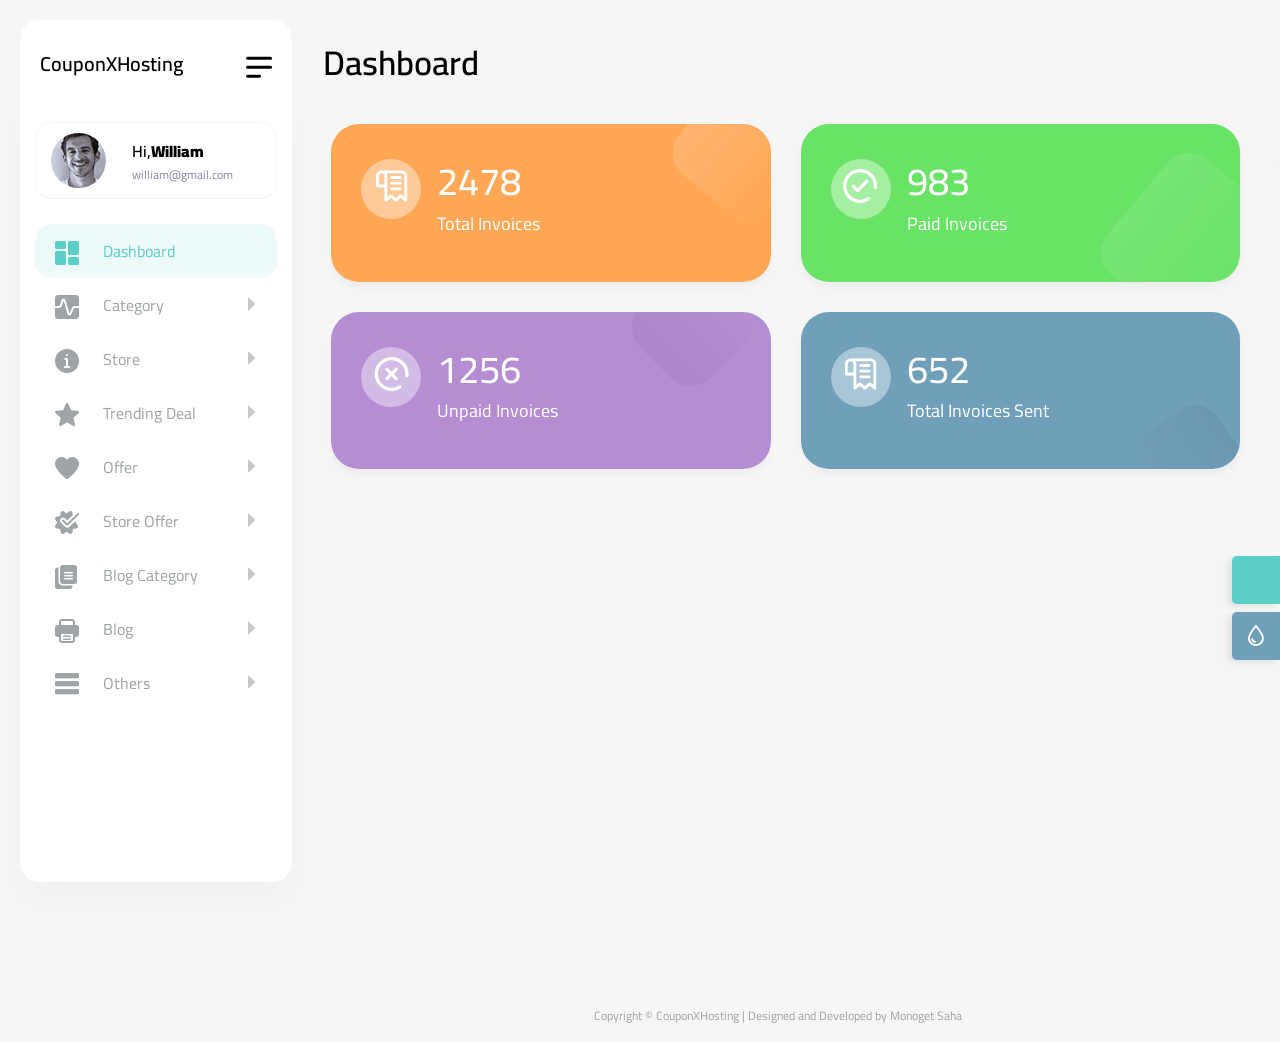
==== commit 87b6b22b: "index update" ====
--- a/admin/index.html
+++ b/admin/index.html
@@ -13,7 +13,7 @@
     <meta property="og:description" content="CouponXHosting"/>
     <meta property="og:image" content="social-image.png"/>
     <meta name="format-detection" content="telephone=no">
-	
+
     <!-- PAGE TITLE HERE -->
     <title>Dashboard | CouponXHosting</title>
 
@@ -718,15 +718,6 @@
                             </svg>
                             <span class="ms-2">Profile </span>
                         </a>
-                        <a href="email-inbox.html" class="dropdown-item ai-icon">
-                            <svg id="icon-inbox" xmlns="http://www.w3.org/2000/svg" class="text-success" width="18"
-                                 height="18" viewBox="0 0 24 24" fill="none" stroke="currentColor" stroke-width="2"
-                                 stroke-linecap="round" stroke-linejoin="round">
-                                <path d="M4 4h16c1.1 0 2 .9 2 2v12c0 1.1-.9 2-2 2H4c-1.1 0-2-.9-2-2V6c0-1.1.9-2 2-2z"></path>
-                                <polyline points="22,6 12,13 2,6"></polyline>
-                            </svg>
-                            <span class="ms-2">Inbox </span>
-                        </a>
                         <a href="page-error-404.html" class="dropdown-item ai-icon">
                             <svg id="icon-logout" xmlns="http://www.w3.org/2000/svg" class="text-danger" width="18"
                                  height="18" viewBox="0 0 24 24" fill="none" stroke="currentColor" stroke-width="2"
@@ -739,144 +730,86 @@
                         </a>
                     </div>
                 </li>
+                <li>
+                    <a class="ai-icon" href="index.html" aria-expanded="false">
+                        <i class="flaticon-025-dashboard"></i>
+                        <span class="nav-text">Dashboard</span>
+                    </a>
+                </li>
+                <li>
+                    <a class="has-arrow ai-icon" href="javascript:void(0)" aria-expanded="false">
+                        <i class="flaticon-041-graph"></i>
+                        <span class="nav-text">Category</span>
+                    </a>
+                    <ul aria-expanded="false">
+                        <li><a href="chart-flot.html">Add Category</a></li>
+                        <li><a href="chart-morris.html">Category</a></li>
+                    </ul>
+                </li>
                 <li><a class="has-arrow ai-icon" href="javascript:void(0)" aria-expanded="false">
-                    <i class="flaticon-025-dashboard"></i>
-                    <span class="nav-text">Dashboard</span>
+                    <i class="flaticon-050-info"></i>
+                    <span class="nav-text">Store</span>
                 </a>
                     <ul aria-expanded="false">
-                        <li><a href="index.html">Dashboard Light</a></li>
-                        <li><a href="index-2.html">Dashboard Dark</a></li>
-                        <li><a href="my-wallet.html">My Wallet</a></li>
-                        <li><a href="page-invoices.html">Invoices</a></li>
-                        <li><a href="cards-center.html">Cards Center</a></li>
-                        <li><a href="page-transaction.html">Transaction</a></li>
-                        <li><a href="transaction-details.html">Transaction Details</a></li>
+                        <li><a href="app-profile.html">Add Store</a></li>
+                        <li><a href="post-details.html">Store</a></li>
+                        <li><a href="post-details.html">Rating</a></li>
                     </ul>
-
-                </li>
-                <li><a class="has-arrow ai-icon" href="javascript:void(0)" aria-expanded="false">
-                    <i class="flaticon-050-info"></i>
-                    <span class="nav-text">Apps</span>
+                </li>
+                <li>
+                    <a class="has-arrow ai-icon" href="javascript:void(0)" aria-expanded="false">
+                    <i class="flaticon-086-star"></i>
+                    <span class="nav-text">Trending Deal</span>
                 </a>
                     <ul aria-expanded="false">
-                        <li><a href="app-profile.html">Profile</a></li>
-                        <li><a href="post-details.html">Post Details</a></li>
-                        <li><a class="has-arrow" href="javascript:void(0)" aria-expanded="false">Email</a>
-                            <ul aria-expanded="false">
-                                <li><a href="email-compose.html">Compose</a></li>
-                                <li><a href="email-inbox.html">Inbox</a></li>
-                                <li><a href="email-read.html">Read</a></li>
-                            </ul>
-                        </li>
-                        <li><a href="app-calender.html">Calendar</a></li>
-                        <li><a class="has-arrow" href="javascript:void(0)" aria-expanded="false">Shop</a>
-                            <ul aria-expanded="false">
-                                <li><a href="ecom-product-grid.html">Product Grid</a></li>
-                                <li><a href="ecom-product-list.html">Product List</a></li>
-                                <li><a href="ecom-product-detail.html">Product Details</a></li>
-                                <li><a href="ecom-product-order.html">Order</a></li>
-                                <li><a href="ecom-checkout.html">Checkout</a></li>
-                                <li><a href="ecom-invoice.html">Invoice</a></li>
-                                <li><a href="ecom-customers.html">Customers</a></li>
-                            </ul>
-                        </li>
+                        <li><a href="ui-accordion.html">Add Trending Deal</a></li>
+                        <li><a href="ui-alert.html">Trending Deal</a></li>
                     </ul>
                 </li>
                 <li><a class="has-arrow ai-icon" href="javascript:void(0)" aria-expanded="false">
-                    <i class="flaticon-041-graph"></i>
-                    <span class="nav-text">Charts</span>
+                    <i class="flaticon-045-heart"></i>
+                    <span class="nav-text">Offer</span>
                 </a>
                     <ul aria-expanded="false">
-                        <li><a href="chart-flot.html">Flot</a></li>
-                        <li><a href="chart-morris.html">Morris</a></li>
-                        <li><a href="chart-chartjs.html">Chartjs</a></li>
-                        <li><a href="chart-chartist.html">Chartist</a></li>
-                        <li><a href="chart-sparkline.html">Sparkline</a></li>
-                        <li><a href="chart-peity.html">Peity</a></li>
+                        <li><a href="uc-select2.html">Add Offer</a></li>
+                        <li><a href="uc-nestable.html">Offer</a></li>
                     </ul>
                 </li>
+                <li>
+                    <a href="javascript:void(0)" class="has-arrow ai-icon" aria-expanded="false">
+                        <i class="flaticon-013-checkmark"></i>
+                        <span class="nav-text">Store Offer</span>
+                    </a>
+                    <ul aria-expanded="false">
+                        <li><a href="uc-select2.html">Add Store Offer</a></li>
+                        <li><a href="uc-nestable.html">Store Offer</a></li>
+                    </ul>
+                </li>
                 <li><a class="has-arrow ai-icon" href="javascript:void(0)" aria-expanded="false">
-                    <i class="flaticon-086-star"></i>
-                    <span class="nav-text">Bootstrap</span>
+                    <i class="flaticon-022-copy"></i>
+                    <span class="nav-text">Blog Category</span>
                 </a>
                     <ul aria-expanded="false">
-                        <li><a href="ui-accordion.html">Accordion</a></li>
-                        <li><a href="ui-alert.html">Alert</a></li>
-                        <li><a href="ui-badge.html">Badge</a></li>
-                        <li><a href="ui-button.html">Button</a></li>
-                        <li><a href="ui-modal.html">Modal</a></li>
-                        <li><a href="ui-button-group.html">Button Group</a></li>
-                        <li><a href="ui-list-group.html">List Group</a></li>
-                        <li><a href="ui-card.html">Cards</a></li>
-                        <li><a href="ui-carousel.html">Carousel</a></li>
-                        <li><a href="ui-dropdown.html">Dropdown</a></li>
-                        <li><a href="ui-popover.html">Popover</a></li>
-                        <li><a href="ui-progressbar.html">Progressbar</a></li>
-                        <li><a href="ui-tab.html">Tab</a></li>
-                        <li><a href="ui-typography.html">Typography</a></li>
-                        <li><a href="ui-pagination.html">Pagination</a></li>
-                        <li><a href="ui-grid.html">Grid</a></li>
-
+                        <li><a href="page-login.html">Add Blog Category</a></li>
+                        <li><a href="page-register.html">Blog Category</a></li>
                     </ul>
                 </li>
                 <li><a class="has-arrow ai-icon" href="javascript:void(0)" aria-expanded="false">
-                    <i class="flaticon-045-heart"></i>
-                    <span class="nav-text">Plugins</span>
+                    <i class="flaticon-072-printer"></i>
+                    <span class="nav-text">Blog</span>
                 </a>
                     <ul aria-expanded="false">
-                        <li><a href="uc-select2.html">Select 2</a></li>
-                        <li><a href="uc-nestable.html">Nestedable</a></li>
-                        <li><a href="uc-noui-slider.html">Noui Slider</a></li>
-                        <li><a href="uc-sweetalert.html">Sweet Alert</a></li>
-                        <li><a href="uc-toastr.html">Toastr</a></li>
-                        <li><a href="map-jqvmap.html">Jqv Map</a></li>
-                        <li><a href="uc-lightgallery.html">Light Gallery</a></li>
+                        <li><a href="form-element.html">Add Blog</a></li>
+                        <li><a href="form-wizard.html">Blog</a></li>
                     </ul>
                 </li>
-                <li><a href="widget-basic.html" class="ai-icon" aria-expanded="false">
-                    <i class="flaticon-013-checkmark"></i>
-                    <span class="nav-text">Widget</span>
-                </a>
-                </li>
                 <li><a class="has-arrow ai-icon" href="javascript:void(0)" aria-expanded="false">
-                    <i class="flaticon-072-printer"></i>
-                    <span class="nav-text">Forms</span>
+                    <i class="flaticon-043-menu"></i>
+                    <span class="nav-text">Others</span>
                 </a>
                     <ul aria-expanded="false">
-                        <li><a href="form-element.html">Form Elements</a></li>
-                        <li><a href="form-wizard.html">Wizard</a></li>
-                        <li><a href="form-ckeditor.html">CkEditor</a></li>
-                        <li><a href="form-pickers.html">Pickers</a></li>
-                        <li><a href="form-validation.html">Form Validate</a></li>
-                    </ul>
-                </li>
-                <li><a class="has-arrow ai-icon" href="javascript:void(0)" aria-expanded="false">
-                    <i class="flaticon-043-menu"></i>
-                    <span class="nav-text">Table</span>
-                </a>
-                    <ul aria-expanded="false">
-                        <li><a href="table-bootstrap-basic.html">Bootstrap</a></li>
-                        <li><a href="table-datatable-basic.html">Datatable</a></li>
-                    </ul>
-                </li>
-                <li><a class="has-arrow ai-icon" href="javascript:void(0)" aria-expanded="false">
-                    <i class="flaticon-022-copy"></i>
-                    <span class="nav-text">Pages</span>
-                </a>
-                    <ul aria-expanded="false">
-                        <li><a href="page-login.html">Login</a></li>
-                        <li><a href="page-register.html">Register</a></li>
-                        <li><a class="has-arrow" href="javascript:void(0)" aria-expanded="false">Error</a>
-                            <ul aria-expanded="false">
-                                <li><a href="page-error-400.html">Error 400</a></li>
-                                <li><a href="page-error-403.html">Error 403</a></li>
-                                <li><a href="page-error-404.html">Error 404</a></li>
-                                <li><a href="page-error-500.html">Error 500</a></li>
-                                <li><a href="page-error-503.html">Error 503</a></li>
-                            </ul>
-                        </li>
-                        <li><a href="page-lock-screen.html">Lock Screen</a></li>
-                        <li><a href="empty-page.html">Empty Page</a></li>
+                        <li><a href="table-bootstrap-basic.html">Newsletter</a></li>
+                        <li><a href="table-datatable-basic.html">Admin</a></li>
                     </ul>
                 </li>
             </ul>
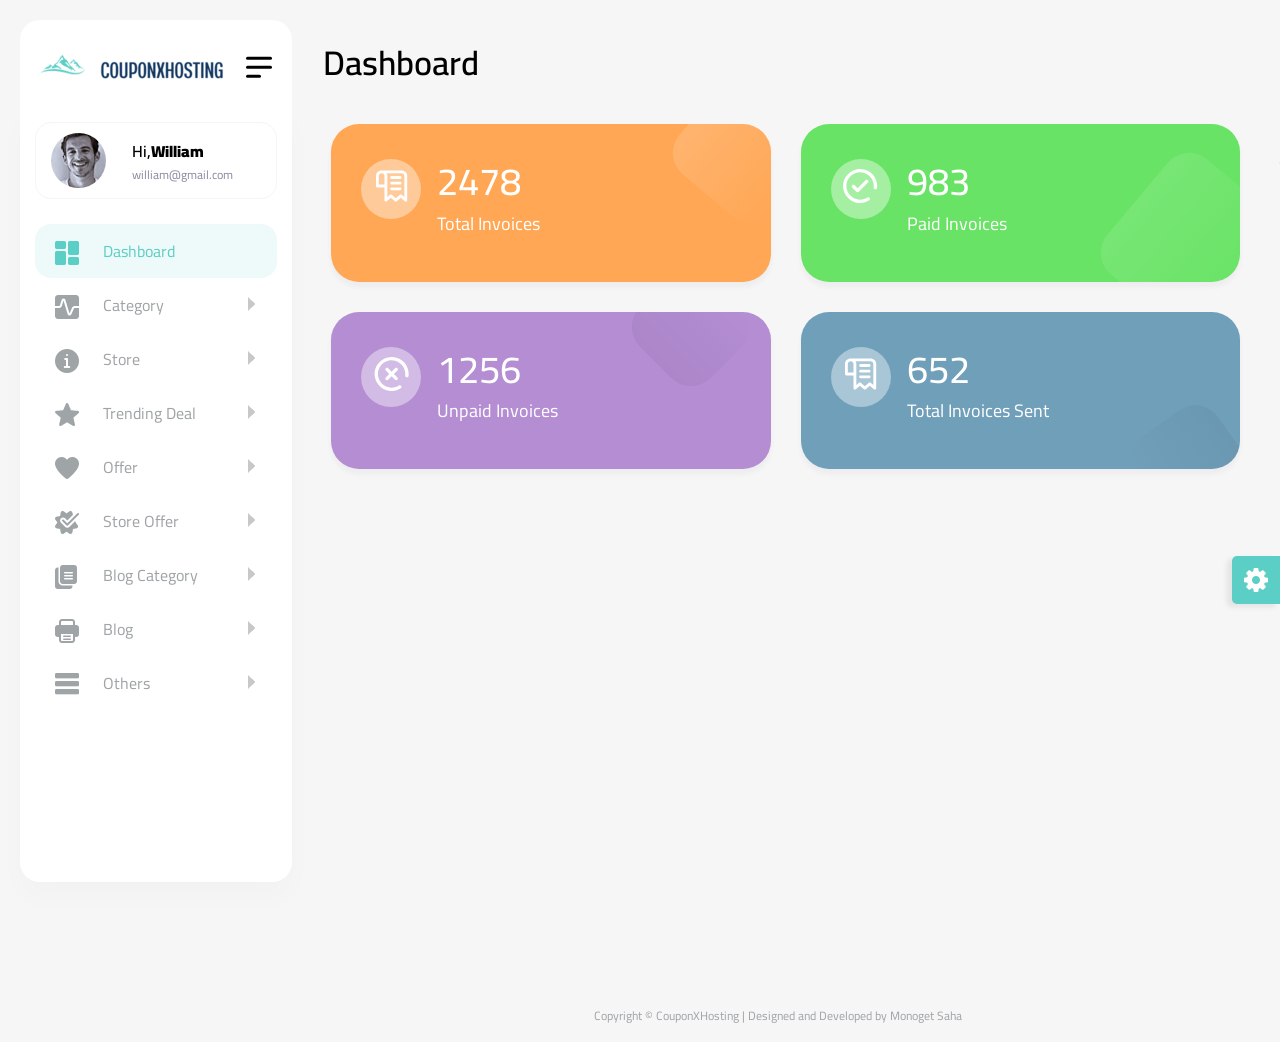
==== commit a792612b: "Update Form" ====
--- a/admin/index.html
+++ b/admin/index.html
@@ -18,12 +18,12 @@
     <title>Dashboard | CouponXHosting</title>
 
     <!-- FAVICONS ICON -->
-    <link rel="shortcut icon" type="image/png" href="images/favicon.png"/>
-
-    <link href="vendor/jquery-nice-select/css/nice-select.css" rel="stylesheet">
-    <link rel="stylesheet" href="vendor/nouislider/nouislider.min.css">
+    <link rel="shortcut icon" type="image/png" href="public/images/favicon.png"/>
+
+    <link href="public/vendor/jquery-nice-select/css/nice-select.css" rel="stylesheet">
+    <link rel="stylesheet" href="public/vendor/nouislider/nouislider.min.css">
     <!-- Style css -->
-    <link href="css/style.css" rel="stylesheet">
+    <link href="public/css/style.css" rel="stylesheet">
 
 </head>
 <body>
@@ -59,11 +59,11 @@
     ***********************************-->
     <div class="nav-header">
         <a href="index.html" class="brand-logo">
-            <div class="header-left">
-                <div class="dashboard_bar" style="font-size: 20px">
-                    CouponXHosting
-                </div>
-            </div>
+
+            <img class="logo-abbr" src="public/images/logo.png" alt="">
+            <img class="logo-compact" src="public/images/logo-text.png" alt="">
+            <img class="brand-title" src="public/images/logo-text.png" alt="">
+
         </a>
         <div class="nav-control">
             <div class="hamburger">
@@ -129,7 +129,7 @@
                                 <li class="active dlab-chat-user">
                                     <div class="d-flex bd-highlight">
                                         <div class="img_cont">
-                                            <img src="images/avatar/1.jpg" class="rounded-circle user_img" alt=""/>
+                                            <img src="public/images/avatar/1.jpg" class="rounded-circle user_img" alt=""/>
                                             <span class="online_icon"></span>
                                         </div>
                                         <div class="user_info">
@@ -141,7 +141,7 @@
                                 <li class="dlab-chat-user">
                                     <div class="d-flex bd-highlight">
                                         <div class="img_cont">
-                                            <img src="images/avatar/2.jpg" class="rounded-circle user_img" alt=""/>
+                                            <img src="public/images/avatar/2.jpg" class="rounded-circle user_img" alt=""/>
                                             <span class="online_icon offline"></span>
                                         </div>
                                         <div class="user_info">
@@ -153,7 +153,7 @@
                                 <li class="dlab-chat-user">
                                     <div class="d-flex bd-highlight">
                                         <div class="img_cont">
-                                            <img src="images/avatar/3.jpg" class="rounded-circle user_img" alt=""/>
+                                            <img src="public/images/avatar/3.jpg" class="rounded-circle user_img" alt=""/>
                                             <span class="online_icon"></span>
                                         </div>
                                         <div class="user_info">
@@ -165,7 +165,7 @@
                                 <li class="dlab-chat-user">
                                     <div class="d-flex bd-highlight">
                                         <div class="img_cont">
-                                            <img src="images/avatar/4.jpg" class="rounded-circle user_img" alt=""/>
+                                            <img src="public/images/avatar/4.jpg" class="rounded-circle user_img" alt=""/>
                                             <span class="online_icon offline"></span>
                                         </div>
                                         <div class="user_info">
@@ -178,7 +178,7 @@
                                 <li class="dlab-chat-user">
                                     <div class="d-flex bd-highlight">
                                         <div class="img_cont">
-                                            <img src="images/avatar/5.jpg" class="rounded-circle user_img" alt=""/>
+                                            <img src="public/images/avatar/5.jpg" class="rounded-circle user_img" alt=""/>
                                             <span class="online_icon offline"></span>
                                         </div>
                                         <div class="user_info">
@@ -190,7 +190,7 @@
                                 <li class="dlab-chat-user">
                                     <div class="d-flex bd-highlight">
                                         <div class="img_cont">
-                                            <img src="images/avatar/1.jpg" class="rounded-circle user_img" alt=""/>
+                                            <img src="public/images/avatar/1.jpg" class="rounded-circle user_img" alt=""/>
                                             <span class="online_icon"></span>
                                         </div>
                                         <div class="user_info">
@@ -202,7 +202,7 @@
                                 <li class="dlab-chat-user">
                                     <div class="d-flex bd-highlight">
                                         <div class="img_cont">
-                                            <img src="images/avatar/2.jpg" class="rounded-circle user_img" alt=""/>
+                                            <img src="public/images/avatar/2.jpg" class="rounded-circle user_img" alt=""/>
                                             <span class="online_icon offline"></span>
                                         </div>
                                         <div class="user_info">
@@ -215,7 +215,7 @@
                                 <li class="dlab-chat-user">
                                     <div class="d-flex bd-highlight">
                                         <div class="img_cont">
-                                            <img src="images/avatar/3.jpg" class="rounded-circle user_img" alt=""/>
+                                            <img src="public/images/avatar/3.jpg" class="rounded-circle user_img" alt=""/>
                                             <span class="online_icon"></span>
                                         </div>
                                         <div class="user_info">
@@ -227,7 +227,7 @@
                                 <li class="dlab-chat-user">
                                     <div class="d-flex bd-highlight">
                                         <div class="img_cont">
-                                            <img src="images/avatar/4.jpg" class="rounded-circle user_img" alt=""/>
+                                            <img src="public/images/avatar/4.jpg" class="rounded-circle user_img" alt=""/>
                                             <span class="online_icon offline"></span>
                                         </div>
                                         <div class="user_info">
@@ -240,7 +240,7 @@
                                 <li class="dlab-chat-user">
                                     <div class="d-flex bd-highlight">
                                         <div class="img_cont">
-                                            <img src="images/avatar/5.jpg" class="rounded-circle user_img" alt=""/>
+                                            <img src="public/images/avatar/5.jpg" class="rounded-circle user_img" alt=""/>
                                             <span class="online_icon offline"></span>
                                         </div>
                                         <div class="user_info">
@@ -252,7 +252,7 @@
                                 <li class="dlab-chat-user">
                                     <div class="d-flex bd-highlight">
                                         <div class="img_cont">
-                                            <img src="images/avatar/1.jpg" class="rounded-circle user_img" alt=""/>
+                                            <img src="public/images/avatar/1.jpg" class="rounded-circle user_img" alt=""/>
                                             <span class="online_icon"></span>
                                         </div>
                                         <div class="user_info">
@@ -264,7 +264,7 @@
                                 <li class="dlab-chat-user">
                                     <div class="d-flex bd-highlight">
                                         <div class="img_cont">
-                                            <img src="images/avatar/2.jpg" class="rounded-circle user_img" alt=""/>
+                                            <img src="public/images/avatar/2.jpg" class="rounded-circle user_img" alt=""/>
                                             <span class="online_icon offline"></span>
                                         </div>
                                         <div class="user_info">
@@ -276,7 +276,7 @@
                                 <li class="dlab-chat-user">
                                     <div class="d-flex bd-highlight">
                                         <div class="img_cont">
-                                            <img src="images/avatar/3.jpg" class="rounded-circle user_img" alt=""/>
+                                            <img src="public/images/avatar/3.jpg" class="rounded-circle user_img" alt=""/>
                                             <span class="online_icon"></span>
                                         </div>
                                         <div class="user_info">
@@ -289,7 +289,7 @@
                                 <li class="dlab-chat-user">
                                     <div class="d-flex bd-highlight">
                                         <div class="img_cont">
-                                            <img src="images/avatar/4.jpg" class="rounded-circle user_img" alt=""/>
+                                            <img src="public/images/avatar/4.jpg" class="rounded-circle user_img" alt=""/>
                                             <span class="online_icon offline"></span>
                                         </div>
                                         <div class="user_info">
@@ -301,7 +301,7 @@
                                 <li class="dlab-chat-user">
                                     <div class="d-flex bd-highlight">
                                         <div class="img_cont">
-                                            <img src="images/avatar/5.jpg" class="rounded-circle user_img" alt=""/>
+                                            <img src="public/images/avatar/5.jpg" class="rounded-circle user_img" alt=""/>
                                             <span class="online_icon offline"></span>
                                         </div>
                                         <div class="user_info">
@@ -361,7 +361,7 @@
                         <div class="card-body msg_card_body dlab-scroll" id="dlab_W_Contacts_Body3">
                             <div class="d-flex justify-content-start mb-4">
                                 <div class="img_cont_msg">
-                                    <img src="images/avatar/1.jpg" class="rounded-circle user_img_msg" alt=""/>
+                                    <img src="public/images/avatar/1.jpg" class="rounded-circle user_img_msg" alt=""/>
                                 </div>
                                 <div class="msg_cotainer">
                                     Hi, how are you samim?
@@ -374,12 +374,12 @@
                                     <span class="msg_time_send">8:55 AM, Today</span>
                                 </div>
                                 <div class="img_cont_msg">
-                                    <img src="images/avatar/2.jpg" class="rounded-circle user_img_msg" alt=""/>
+                                    <img src="public/images/avatar/2.jpg" class="rounded-circle user_img_msg" alt=""/>
                                 </div>
                             </div>
                             <div class="d-flex justify-content-start mb-4">
                                 <div class="img_cont_msg">
-                                    <img src="images/avatar/1.jpg" class="rounded-circle user_img_msg" alt=""/>
+                                    <img src="public/images/avatar/1.jpg" class="rounded-circle user_img_msg" alt=""/>
                                 </div>
                                 <div class="msg_cotainer">
                                     I am good too, thank you for your chat template
@@ -392,12 +392,12 @@
                                     <span class="msg_time_send">9:05 AM, Today</span>
                                 </div>
                                 <div class="img_cont_msg">
-                                    <img src="images/avatar/2.jpg" class="rounded-circle user_img_msg" alt=""/>
+                                    <img src="public/images/avatar/2.jpg" class="rounded-circle user_img_msg" alt=""/>
                                 </div>
                             </div>
                             <div class="d-flex justify-content-start mb-4">
                                 <div class="img_cont_msg">
-                                    <img src="images/avatar/1.jpg" class="rounded-circle user_img_msg" alt=""/>
+                                    <img src="public/images/avatar/1.jpg" class="rounded-circle user_img_msg" alt=""/>
                                 </div>
                                 <div class="msg_cotainer">
                                     I am looking for your next templates
@@ -410,12 +410,12 @@
                                     <span class="msg_time_send">9:10 AM, Today</span>
                                 </div>
                                 <div class="img_cont_msg">
-                                    <img src="images/avatar/2.jpg" class="rounded-circle user_img_msg" alt=""/>
+                                    <img src="public/images/avatar/2.jpg" class="rounded-circle user_img_msg" alt=""/>
                                 </div>
                             </div>
                             <div class="d-flex justify-content-start mb-4">
                                 <div class="img_cont_msg">
-                                    <img src="images/avatar/1.jpg" class="rounded-circle user_img_msg" alt=""/>
+                                    <img src="public/images/avatar/1.jpg" class="rounded-circle user_img_msg" alt=""/>
                                 </div>
                                 <div class="msg_cotainer">
                                     Bye, see you
@@ -424,7 +424,7 @@
                             </div>
                             <div class="d-flex justify-content-start mb-4">
                                 <div class="img_cont_msg">
-                                    <img src="images/avatar/1.jpg" class="rounded-circle user_img_msg" alt=""/>
+                                    <img src="public/images/avatar/1.jpg" class="rounded-circle user_img_msg" alt=""/>
                                 </div>
                                 <div class="msg_cotainer">
                                     Hi, how are you samim?
@@ -437,12 +437,12 @@
                                     <span class="msg_time_send">8:55 AM, Today</span>
                                 </div>
                                 <div class="img_cont_msg">
-                                    <img src="images/avatar/2.jpg" class="rounded-circle user_img_msg" alt=""/>
+                                    <img src="public/images/avatar/2.jpg" class="rounded-circle user_img_msg" alt=""/>
                                 </div>
                             </div>
                             <div class="d-flex justify-content-start mb-4">
                                 <div class="img_cont_msg">
-                                    <img src="images/avatar/1.jpg" class="rounded-circle user_img_msg" alt=""/>
+                                    <img src="public/images/avatar/1.jpg" class="rounded-circle user_img_msg" alt=""/>
                                 </div>
                                 <div class="msg_cotainer">
                                     I am good too, thank you for your chat template
@@ -455,12 +455,12 @@
                                     <span class="msg_time_send">9:05 AM, Today</span>
                                 </div>
                                 <div class="img_cont_msg">
-                                    <img src="images/avatar/2.jpg" class="rounded-circle user_img_msg" alt=""/>
+                                    <img src="public/images/avatar/2.jpg" class="rounded-circle user_img_msg" alt=""/>
                                 </div>
                             </div>
                             <div class="d-flex justify-content-start mb-4">
                                 <div class="img_cont_msg">
-                                    <img src="images/avatar/1.jpg" class="rounded-circle user_img_msg" alt=""/>
+                                    <img src="public/images/avatar/1.jpg" class="rounded-circle user_img_msg" alt=""/>
                                 </div>
                                 <div class="msg_cotainer">
                                     I am looking for your next templates
@@ -473,12 +473,12 @@
                                     <span class="msg_time_send">9:10 AM, Today</span>
                                 </div>
                                 <div class="img_cont_msg">
-                                    <img src="images/avatar/2.jpg" class="rounded-circle user_img_msg" alt=""/>
+                                    <img src="public/images/avatar/2.jpg" class="rounded-circle user_img_msg" alt=""/>
                                 </div>
                             </div>
                             <div class="d-flex justify-content-start mb-4">
                                 <div class="img_cont_msg">
-                                    <img src="images/avatar/1.jpg" class="rounded-circle user_img_msg" alt=""/>
+                                    <img src="public/images/avatar/1.jpg" class="rounded-circle user_img_msg" alt=""/>
                                 </div>
                                 <div class="msg_cotainer">
                                     Bye, see you
@@ -702,7 +702,7 @@
             <ul class="metismenu" id="menu">
                 <li class="dropdown header-profile">
                     <a class="nav-link" href="javascript:void(0);" role="button" data-bs-toggle="dropdown">
-                        <img src="images/profile/pic1.jpg" width="20" alt=""/>
+                        <img src="public/images/profile/pic1.jpg" width="20" alt=""/>
                         <div class="header-info ms-3">
                             <span class="font-w600 ">Hi,<b>William</b></span>
                             <small class="text-end font-w400">william@gmail.com</small>
@@ -758,9 +758,9 @@
                 </li>
                 <li>
                     <a class="has-arrow ai-icon" href="javascript:void(0)" aria-expanded="false">
-                    <i class="flaticon-086-star"></i>
-                    <span class="nav-text">Trending Deal</span>
-                </a>
+                        <i class="flaticon-086-star"></i>
+                        <span class="nav-text">Trending Deal</span>
+                    </a>
                     <ul aria-expanded="false">
                         <li><a href="ui-accordion.html">Add Trending Deal</a></li>
                         <li><a href="ui-alert.html">Trending Deal</a></li>
@@ -925,22 +925,14 @@
     Scripts
 ***********************************-->
 <!-- Required vendors -->
-<script src="vendor/global/global.min.js"></script>
-<script src="vendor/chart.js/Chart.bundle.min.js"></script>
-<script src="vendor/jquery-nice-select/js/jquery.nice-select.min.js"></script>
-
-<!-- Apex Chart -->
-<script src="vendor/apexchart/apexchart.js"></script>
-<script src="vendor/nouislider/nouislider.min.js"></script>
-<script src="vendor/wnumb/wNumb.js"></script>
-
-<!-- Dashboard 1 -->
-<script src="js/dashboard/dashboard-1.js"></script>
-
-<script src="js/custom.min.js"></script>
-<script src="js/dlabnav-init.js"></script>
-<script src="js/demo.js"></script>
-<script src="js/styleSwitcher.js"></script>
+<script src="public/vendor/global/global.min.js"></script>
+<script src="public/vendor/chart.js/Chart.bundle.min.js"></script>
+<script src="public/vendor/jquery-nice-select/js/jquery.nice-select.min.js"></script>
+
+<script src="public/js/custom.min.js"></script>
+<script src="public/js/dlabnav-init.js"></script>
+<script src="public/js/demo.js"></script>
+<script src="public/js/styleSwitcher.js"></script>
 
 </body>
 </html>
--- a/admin/public/vendor/nouislider/nouislider.min.css
+++ b/admin/public/vendor/nouislider/nouislider.min.css
@@ -0,0 +1,2 @@
+/*! nouislider - 12.1.0 - 10/25/2018 */
+.noUi-target,.noUi-target *{-webkit-touch-callout:none;-webkit-tap-highlight-color:transparent;-webkit-user-select:none;-ms-touch-action:none;touch-action:none;-ms-user-select:none;-moz-user-select:none;user-select:none;-moz-box-sizing:border-box;box-sizing:border-box}.noUi-target{position:relative;direction:ltr}.noUi-base,.noUi-connects{width:100%;height:100%;position:relative;z-index:1}.noUi-connects{overflow:hidden;z-index:0}.noUi-connect,.noUi-origin{will-change:transform;position:absolute;z-index:1;top:0;left:0;height:100%;width:100%;-ms-transform-origin:0 0;-webkit-transform-origin:0 0;transform-origin:0 0}html:not([dir=rtl]) .noUi-horizontal .noUi-origin{left:auto;right:0}.noUi-vertical .noUi-origin{width:0}.noUi-horizontal .noUi-origin{height:0}.noUi-handle{position:absolute}.noUi-state-tap .noUi-connect,.noUi-state-tap .noUi-origin{-webkit-transition:transform .3s;transition:transform .3s}.noUi-state-drag *{cursor:inherit!important}.noUi-horizontal{height:18px}.noUi-horizontal .noUi-handle{width:34px;height:28px;left:-17px;top:-6px}.noUi-vertical{width:18px}.noUi-vertical .noUi-handle{width:28px;height:34px;left:-6px;top:-17px}html:not([dir=rtl]) .noUi-horizontal .noUi-handle{right:-17px;left:auto}.noUi-target{background:#FAFAFA;border-radius:4px;border:1px solid #D3D3D3;box-shadow:inset 0 1px 1px #F0F0F0,0 3px 6px -5px #BBB}.noUi-connects{border-radius:3px}.noUi-connect{background:#3FB8AF}.noUi-draggable{cursor:ew-resize}.noUi-vertical .noUi-draggable{cursor:ns-resize}.noUi-handle{border:1px solid #D9D9D9;border-radius:3px;background:#FFF;cursor:default;box-shadow:inset 0 0 1px #FFF,inset 0 1px 7px #EBEBEB,0 3px 6px -3px #BBB}.noUi-active{box-shadow:inset 0 0 1px #FFF,inset 0 1px 7px #DDD,0 3px 6px -3px #BBB}.noUi-handle:after,.noUi-handle:before{content:"";display:block;position:absolute;height:14px;width:1px;background:#E8E7E6;left:14px;top:6px}.noUi-handle:after{left:17px}.noUi-vertical .noUi-handle:after,.noUi-vertical .noUi-handle:before{width:14px;height:1px;left:6px;top:14px}.noUi-vertical .noUi-handle:after{top:17px}[disabled] .noUi-connect{background:#B8B8B8}[disabled] .noUi-handle,[disabled].noUi-handle,[disabled].noUi-target{cursor:not-allowed}.noUi-pips,.noUi-pips *{-moz-box-sizing:border-box;box-sizing:border-box}.noUi-pips{position:absolute;color:#999}.noUi-value{position:absolute;white-space:nowrap;text-align:center}.noUi-value-sub{color:#ccc;font-size:10px}.noUi-marker{position:absolute;background:#CCC}.noUi-marker-sub{background:#AAA}.noUi-marker-large{background:#AAA}.noUi-pips-horizontal{padding:10px 0;height:80px;top:100%;left:0;width:100%}.noUi-value-horizontal{-webkit-transform:translate(-50%,50%);transform:translate(-50%,50%)}.noUi-rtl .noUi-value-horizontal{-webkit-transform:translate(50%,50%);transform:translate(50%,50%)}.noUi-marker-horizontal.noUi-marker{margin-left:-1px;width:2px;height:5px}.noUi-marker-horizontal.noUi-marker-sub{height:10px}.noUi-marker-horizontal.noUi-marker-large{height:15px}.noUi-pips-vertical{padding:0 10px;height:100%;top:0;left:100%}.noUi-value-vertical{-webkit-transform:translate(0,-50%);transform:translate(0,-50%,0);padding-left:25px}.noUi-rtl .noUi-value-vertical{-webkit-transform:translate(0,50%);transform:translate(0,50%)}.noUi-marker-vertical.noUi-marker{width:5px;height:2px;margin-top:-1px}.noUi-marker-vertical.noUi-marker-sub{width:10px}.noUi-marker-vertical.noUi-marker-large{width:15px}.noUi-tooltip{display:block;position:absolute;border:1px solid #D9D9D9;border-radius:3px;background:#fff;color:#000;padding:5px;text-align:center;white-space:nowrap}.noUi-horizontal .noUi-tooltip{-webkit-transform:translate(-50%,0);transform:translate(-50%,0);left:50%;bottom:120%}.noUi-vertical .noUi-tooltip{-webkit-transform:translate(0,-50%);transform:translate(0,-50%);top:50%;right:120%}
--- a/admin/public/css/style.css
+++ b/admin/public/css/style.css
@@ -0,0 +1,30045 @@
+/*
+    Table of Contents
+
+    Name                 : Ventic
+    Author               : DexignZone
+    Author Portfolio     : https://themeforest.net/user/dexignzone/portfolio
+    
+
+
+    Table of Sass Contents
+
+    1. Abstracts
+        _bs-custom
+        _inheritance
+        _maps
+        _mixin
+        _variable
+
+    2. bootstrap 
+        -Here goes all official bootstrap scss files
+
+    3. Global/Base
+        _color
+        _custom-grid
+        _fonts
+        _helper
+        _reset
+
+    4. layout
+        +footer
+        +header
+        +rtl
+        +sidebar
+        +tables
+        +theme
+        +version-dark
+
+    5. Conponents
+        +app
+        +charts
+        +forms
+        +map
+        +uc
+        +ui
+        +widget
+
+    6. Page
+        _index-1
+        _page-error
+        _page-register
+        _page-signin
+        _page-user-lock
+        _page-user-lock
+
+*/
+@import url("https://fonts.googleapis.com/css2?family=Cairo:wght@200;300;400;600;700;900&amp;display=swap");
+@import url("https://fonts.googleapis.com/css?family=Poppins:300,400,500,600,700,800");
+@import url("https://fonts.googleapis.com/css?family=Open+Sans:400,600,700");
+@import url("https://fonts.googleapis.com/css?family=Montserrat:400,500,600,700");
+@import url("https://fonts.googleapis.com/css?family=Roboto:400,500,700");
+@import url("https://fonts.googleapis.com/css?family=Nunito:400,600,700");
+@import url("../icons/simple-line-icons/css/simple-line-icons.css");
+@import url("../icons/font-awesome/css/font-awesome.min.css");
+@import url("../icons/material-design-iconic-font/css/materialdesignicons.min.css");
+@import url("../icons/themify-icons/css/themify-icons.css");
+@import url("../icons/line-awesome/css/line-awesome.min.css");
+@import url("../icons/avasta/css/style.css");
+@import url("../icons/flaticon/flaticon.css");
+@import url("../icons/flaticon_1/flaticon_1.css");
+@import url("../icons/icomoon/icomoon.css");
+@import url("../icons/bootstrap-icons/font/bootstrap-icons.css");
+@import url(../vendor/animate/animate.min.css);
+@import url(../vendor/aos/css/aos.min.css);
+@import url(../vendor/perfect-scrollbar/css/perfect-scrollbar.css);
+@import url(../vendor/metismenu/css/metisMenu.min.css);
+:root {
+  --primary: #5bcfc5;
+  --secondary: #709fba;
+  --primary-hover: #38bfb3;
+  --primary-dark: #217069;
+  --rgba-primary-1: rgba(91, 207, 197, 0.1);
+  --rgba-primary-2: rgba(91, 207, 197, 0.2);
+  --rgba-primary-3: rgba(91, 207, 197, 0.3);
+  --rgba-primary-4: rgba(91, 207, 197, 0.4);
+  --rgba-primary-5: rgba(91, 207, 197, 0.5);
+  --rgba-primary-6: rgba(91, 207, 197, 0.6);
+  --rgba-primary-7: rgba(91, 207, 197, 0.7);
+  --rgba-primary-8: rgba(91, 207, 197, 0.8);
+  --rgba-primary-9: rgba(91, 207, 197, 0.9);
+  --font-family-base: Roboto, sans-serif;
+  --font-family-title: Roboto, sans-serif;
+  --title: #000; }
+
+.gradient_one {
+  background-image: linear-gradient(to right, rgba(186, 1, 181, 0.85) 0%, rgba(103, 25, 255, 0.85) 100%); }
+
+.gradient-1 {
+  background: #f0a907;
+  background: -moz-linear-gradient(top, #f0a907 0%, #f53c79 100%);
+  background: -webkit-linear-gradient(top, #f0a907 0%, #f53c79 100%);
+  background: linear-gradient(to bottom, #f0a907 0%, #f53c79 100%) !important;
+  filter: progid:DXImageTransform.Microsoft.gradient( startColorstr='#f0a907', endColorstr='#f53c79',GradientType=0 ); }
+
+.gradient-2 {
+  background: #4dedf5;
+  background: -moz-linear-gradient(top, #4dedf5 0%, #480ceb 100%);
+  background: -webkit-linear-gradient(top, #4dedf5 0%, #480ceb 100%);
+  background: linear-gradient(to bottom, #4dedf5 0%, #480ceb 100%) !important;
+  filter: progid:DXImageTransform.Microsoft.gradient( startColorstr='#4dedf5', endColorstr='#480ceb',GradientType=0 ); }
+
+.gradient-3 {
+  background: #51f5ae;
+  background: -moz-linear-gradient(top, #51f5ae 0%, #3fbcda 100%);
+  background: -webkit-linear-gradient(top, #51f5ae 0%, #3fbcda 100%);
+  background: linear-gradient(to bottom, #51f5ae 0%, #3fbcda 100%) !important;
+  filter: progid:DXImageTransform.Microsoft.gradient( startColorstr='#51f5ae', endColorstr='#3fbcda',GradientType=0 ); }
+
+.gradient-4 {
+  background: #f25521;
+  background: -moz-linear-gradient(left, #f25521 0%, #f9c70a 100%);
+  background: -webkit-linear-gradient(left, #f25521 0%, #f9c70a 100%);
+  background: linear-gradient(to right, #f25521 0%, #f9c70a 100%);
+  filter: progid:DXImageTransform.Microsoft.gradient( startColorstr='#f25521', endColorstr='#f9c70a',GradientType=1 ); }
+
+.gradient-5 {
+  background: #f53c79;
+  background: -moz-linear-gradient(left, #f53c79 0%, #f0a907 100%);
+  background: -webkit-linear-gradient(left, #f53c79 0%, #f0a907 100%);
+  background: linear-gradient(to right, #f53c79 0%, #f0a907 100%) !important;
+  filter: progid:DXImageTransform.Microsoft.gradient( startColorstr='#f53c79', endColorstr='#f0a907',GradientType=1 ); }
+
+.gradient-6 {
+  background: #36b9d8;
+  background: -moz-linear-gradient(left, #36b9d8 0%, #4bffa2 100%);
+  background: -webkit-linear-gradient(left, #36b9d8 0%, #4bffa2 100%);
+  background: linear-gradient(to right, #36b9d8 0%, #4bffa2 100%) !important;
+  filter: progid:DXImageTransform.Microsoft.gradient( startColorstr='#36b9d8', endColorstr='#4bffa2',GradientType=1 ); }
+
+.gradient-7 {
+  background: #4400eb;
+  background: -moz-linear-gradient(left, #4400eb 0%, #44e7f5 100%);
+  background: -webkit-linear-gradient(left, #4400eb 0%, #44e7f5 100%);
+  background: linear-gradient(to right, #4400eb 0%, #44e7f5 100%) !important;
+  filter: progid:DXImageTransform.Microsoft.gradient( startColorstr='#4400eb', endColorstr='#44e7f5',GradientType=1 ); }
+
+.gradient-8 {
+  background: #F7B00F;
+  background: -moz-linear-gradient(top, #F7B00F 0%, #F25521 100%);
+  background: -webkit-linear-gradient(top, #F7B00F 0%, #F25521 100%);
+  background: linear-gradient(to bottom, #F7B00F 0%, #F25521 100%);
+  filter: progid:DXImageTransform.Microsoft.gradient( startColorstr='#F7B00F', endColorstr='#F25521',GradientType=1 ); }
+
+.gradient-9, .datepicker.datepicker-dropdown td.day:hover, .datepicker.datepicker-dropdown th.next:hover, .datepicker.datepicker-dropdown th.prev:hover, .datepicker table tr td.selected, .datepicker table tr td.active, .datepicker table tr td.today, .datepicker table tr td.today:hover, .datepicker table tr td.today.disabled, .datepicker table tr td.today.disabled:hover {
+  background: #f31e7a !important;
+  background: -moz-linear-gradient(left, #f31e7a 0%, #fd712c 100%);
+  background: -webkit-linear-gradient(left, #f31e7a 0%, #fd712c 100%);
+  background: linear-gradient(to right, #f31e7a 0%, #fd712c 100%) !important;
+  filter: progid:DXImageTransform.Microsoft.gradient( startColorstr='#f31e7a', endColorstr='#fd712c',GradientType=1 ); }
+
+.gradient-10 {
+  background: #f25521 !important;
+  background: -moz-linear-gradient(left, #f25521 0%, #f9c70a 100%);
+  background: -webkit-linear-gradient(left, #f25521 0%, #f9c70a 100%);
+  background: linear-gradient(to top, #f25521 0%, #f9c70a 100%) !important;
+  filter: progid:DXImageTransform.Microsoft.gradient( startColorstr='#f25521', endColorstr='#f9c70a',GradientType=1 ); }
+
+.gradient-11 {
+  background: #3398fb;
+  background: -moz-linear-gradient(left, #3398fb 0%, #8553ee 100%);
+  background: -webkit-linear-gradient(left, #3398fb 0%, #8553ee 100%);
+  background: linear-gradient(to right, #3398fb 0%, #8553ee 100%);
+  filter: progid:DXImageTransform.Microsoft.gradient( startColorstr='#3398fb', endColorstr='#8553ee',GradientType=1 ); }
+
+.gradient-12 {
+  background: #36e1b4;
+  background: -moz-linear-gradient(left, #36e1b4 0%, #11cae7 100%);
+  background: -webkit-linear-gradient(left, #36e1b4 0%, #11cae7 100%);
+  background: linear-gradient(to right, #36e1b4 0%, #11cae7 100%);
+  filter: progid:DXImageTransform.Microsoft.gradient( startColorstr='#36e1b4', endColorstr='#11cae7',GradientType=1 ); }
+
+.gradient-13 {
+  background: #ffbf31;
+  background: -moz-linear-gradient(left, #ffbf31 0%, #ff890e 100%);
+  background: -webkit-linear-gradient(left, #ffbf31 0%, #ff890e 100%);
+  background: linear-gradient(to right, #ffbf31 0%, #ff890e 100%);
+  filter: progid:DXImageTransform.Microsoft.gradient( startColorstr='#ffbf31', endColorstr='#ff890e',GradientType=1 ); }
+
+.gradient-14 {
+  background: #23bdb8;
+  background: -moz-linear-gradient(-45deg, #23bdb8 0%, #43e794 100%);
+  background: -webkit-linear-gradient(-45deg, #23bdb8 0%, #43e794 100%);
+  background: linear-gradient(135deg, #23bdb8 0%, #43e794 100%);
+  filter: progid:DXImageTransform.Microsoft.gradient( startColorstr='#23bdb8', endColorstr='#43e794',GradientType=1 ); }
+
+.gradient-15 {
+  background: #9a56ff;
+  background: -moz-linear-gradient(-45deg, #9a56ff 0%, #e36cd9 100%);
+  background: -webkit-linear-gradient(-45deg, #9a56ff 0%, #e36cd9 100%);
+  background: linear-gradient(135deg, #9a56ff 0%, #e36cd9 100%);
+  filter: progid:DXImageTransform.Microsoft.gradient( startColorstr='#9a56ff', endColorstr='#e36cd9',GradientType=1 ); }
+
+.gradient-16 {
+  background: #f48665;
+  background: -moz-linear-gradient(-45deg, #f48665 0%, #fda23f 100%);
+  background: -webkit-linear-gradient(-45deg, #f48665 0%, #fda23f 100%);
+  background: linear-gradient(135deg, #f48665 0%, #fda23f 100%);
+  filter: progid:DXImageTransform.Microsoft.gradient( startColorstr='#f48665', endColorstr='#fda23f',GradientType=1 ); }
+
+.gradient-17 {
+  background: #e36cd9;
+  background: -moz-linear-gradient(-45deg, #e36cd9 0%, #fe60ae 100%);
+  background: -webkit-linear-gradient(-45deg, #e36cd9 0%, #fe60ae 100%);
+  background: linear-gradient(135deg, #e36cd9 0%, #fe60ae 100%);
+  filter: progid:DXImageTransform.Microsoft.gradient( startColorstr='#e36cd9', endColorstr='#fe60ae',GradientType=1 ); }
+
+.gradient-18 {
+  background: #a15cff;
+  background: -moz-linear-gradient(left, #a15cff 0%, #ce82fd 100%);
+  background: -webkit-linear-gradient(left, #a15cff 0%, #ce82fd 100%);
+  background: linear-gradient(to right, #a15cff 0%, #ce82fd 100%);
+  filter: progid:DXImageTransform.Microsoft.gradient( startColorstr='#a15cff', endColorstr='#ce82fd',GradientType=1 ); }
+
+/*
+0 - 600: Phone
+600 - 900: Tablet portrait
+900 - 1200: Tablet landscape
+1200 - 1800: Normal styles
+1800+ : Big Desktop
+1em = 16px
+The smaller device rules always should write below the bigger device rules
+Fixing Order => Base + Typography >> General Layout + Grid >> Page Layout + Component
+*/
+/*!
+ * Bootstrap v5.0.0-beta2 (https://getbootstrap.com/)
+ * Copyright 2011-2021 The Bootstrap Authors
+ * Copyright 2011-2021 Twitter, Inc.
+ * Licensed under MIT (https://github.com/twbs/bootstrap/blob/main/LICENSE)
+ */
+:root {
+  --bs-blue: #5e72e4;
+  --bs-indigo: #6610f2;
+  --bs-purple: #6f42c1;
+  --bs-pink: #e83e8c;
+  --bs-red: #EE3232;
+  --bs-orange: #ff9900;
+  --bs-yellow: #FFFA6F;
+  --bs-green: #297F00;
+  --bs-teal: #20c997;
+  --bs-cyan: #3065D0;
+  --bs-white: #fff;
+  --bs-gray: #6c757d;
+  --bs-gray-dark: #343a40;
+  --bs-primary: #5bcfc5;
+  --bs-secondary: #709fba;
+  --bs-success: #68e365;
+  --bs-info: #b48dd3;
+  --bs-warning: #ffa755;
+  --bs-danger: #f72b50;
+  --bs-light: #c8c8c8;
+  --bs-dark: #6e6e6e;
+  --bs-font-sans-serif: system-ui, -apple-system, "Segoe UI", Roboto, "Helvetica Neue", Arial, "Noto Sans", "Liberation Sans", sans-serif, "Apple Color Emoji", "Segoe UI Emoji", "Segoe UI Symbol", "Noto Color Emoji";
+  --bs-font-monospace: SFMono-Regular, Menlo, Monaco, Consolas, "Liberation Mono", "Courier New", monospace;
+  --bs-gradient: linear-gradient(180deg, rgba(255, 255, 255, 0.15), rgba(255, 255, 255, 0)); }
+
+*,
+*::before,
+*::after {
+  box-sizing: border-box; }
+
+@media (prefers-reduced-motion: no-preference) {
+  :root {
+    scroll-behavior: smooth; } }
+
+body {
+  margin: 0;
+  font-family: "Roboto", sans-serif;
+  font-size: 0.875rem;
+  font-weight: 400;
+  line-height: 1.5;
+  color: #969ba0;
+  background-color: #f6f6f6;
+  -webkit-text-size-adjust: 100%;
+  -webkit-tap-highlight-color: rgba(0, 0, 0, 0); }
+
+[tabindex="-1"]:focus:not(:focus-visible) {
+  outline: 0 !important; }
+
+hr {
+  margin: 1rem 0;
+  color: inherit;
+  background-color: currentColor;
+  border: 0;
+  opacity: 0.25; }
+
+hr:not([size]) {
+  height: 1px; }
+
+h1, .h1, h2, .h2, h3, .h3, h4, .h4, h5, .h5, h6, .h6 {
+  margin-top: 0;
+  margin-bottom: 0.5rem;
+  font-weight: 500;
+  line-height: 1.2;
+  color: #000; }
+
+h1, .h1 {
+  font-size: calc(1.35rem + 1.2vw); }
+  @media (min-width: 1200px) {
+    h1, .h1 {
+      font-size: 2.25rem; } }
+
+h2, .h2 {
+  font-size: calc(1.3125rem + 0.75vw); }
+  @media (min-width: 1200px) {
+    h2, .h2 {
+      font-size: 1.875rem; } }
+
+h3, .h3 {
+  font-size: calc(1.275rem + 0.3vw); }
+  @media (min-width: 1200px) {
+    h3, .h3 {
+      font-size: 1.5rem; } }
+
+h4, .h4 {
+  font-size: 1.125rem; }
+
+h5, .h5 {
+  font-size: 1rem; }
+
+h6, .h6 {
+  font-size: 0.938rem; }
+
+p {
+  margin-top: 0;
+  margin-bottom: 1rem; }
+
+abbr[title],
+abbr[data-bs-original-title] {
+  text-decoration: underline;
+  text-decoration: underline dotted;
+  cursor: help;
+  text-decoration-skip-ink: none; }
+
+address {
+  margin-bottom: 1rem;
+  font-style: normal;
+  line-height: inherit; }
+
+ol,
+ul {
+  padding-left: 2rem; }
+
+ol,
+ul,
+dl {
+  margin-top: 0;
+  margin-bottom: 1rem; }
+
+ol ol,
+ul ul,
+ol ul,
+ul ol {
+  margin-bottom: 0; }
+
+dt {
+  font-weight: 700; }
+
+dd {
+  margin-bottom: .5rem;
+  margin-left: 0; }
+
+blockquote {
+  margin: 0 0 1rem; }
+
+b,
+strong {
+  font-weight: bolder; }
+
+small, .small {
+  font-size: 0.875em; }
+
+mark, .mark {
+  padding: 0.2em;
+  background-color: #fcf8e3; }
+
+sub,
+sup {
+  position: relative;
+  font-size: 0.75em;
+  line-height: 0;
+  vertical-align: baseline; }
+
+sub {
+  bottom: -.25em; }
+
+sup {
+  top: -.5em; }
+
+a {
+  color: #5bcfc5;
+  text-decoration: underline; }
+  a:hover {
+    color: #49a69e; }
+
+a:not([href]):not([class]), a:not([href]):not([class]):hover {
+  color: inherit;
+  text-decoration: none; }
+
+pre,
+code,
+kbd,
+samp {
+  font-family: var(--bs-font-monospace);
+  font-size: 1em;
+  direction: ltr /* rtl:ignore */;
+  unicode-bidi: bidi-override; }
+
+pre {
+  display: block;
+  margin-top: 0;
+  margin-bottom: 1rem;
+  overflow: auto;
+  font-size: 0.875em; }
+  pre code {
+    font-size: inherit;
+    color: inherit;
+    word-break: normal; }
+
+code {
+  font-size: 0.875em;
+  color: #e83e8c;
+  word-wrap: break-word; }
+  a > code {
+    color: inherit; }
+
+kbd {
+  padding: 0.2rem 0.4rem;
+  font-size: 0.875em;
+  color: #fff;
+  background-color: #212529;
+  border-radius: 0.2rem; }
+  kbd kbd {
+    padding: 0;
+    font-size: 1em;
+    font-weight: 700; }
+
+figure {
+  margin: 0 0 1rem; }
+
+img,
+svg {
+  vertical-align: middle; }
+
+table {
+  caption-side: bottom;
+  border-collapse: collapse; }
+
+caption {
+  padding-top: 0.5rem;
+  padding-bottom: 0.5rem;
+  color: #89879f;
+  text-align: left; }
+
+th {
+  text-align: inherit;
+  text-align: -webkit-match-parent; }
+
+thead,
+tbody,
+tfoot,
+tr,
+td,
+th {
+  border-color: inherit;
+  border-style: solid;
+  border-width: 0; }
+
+label {
+  display: inline-block; }
+
+button {
+  border-radius: 0; }
+
+button:focus:not(:focus-visible) {
+  outline: 0; }
+
+input,
+button,
+select,
+optgroup,
+textarea {
+  margin: 0;
+  font-family: inherit;
+  font-size: inherit;
+  line-height: inherit; }
+
+button,
+select {
+  text-transform: none; }
+
+[role="button"] {
+  cursor: pointer; }
+
+select {
+  word-wrap: normal; }
+
+[list]::-webkit-calendar-picker-indicator {
+  display: none; }
+
+button,
+[type="button"],
+[type="reset"],
+[type="submit"] {
+  -webkit-appearance: button; }
+  button:not(:disabled),
+  [type="button"]:not(:disabled),
+  [type="reset"]:not(:disabled),
+  [type="submit"]:not(:disabled) {
+    cursor: pointer; }
+
+::-moz-focus-inner {
+  padding: 0;
+  border-style: none; }
+
+textarea {
+  resize: vertical; }
+
+fieldset {
+  min-width: 0;
+  padding: 0;
+  margin: 0;
+  border: 0; }
+
+legend {
+  float: left;
+  width: 100%;
+  padding: 0;
+  margin-bottom: 0.5rem;
+  font-size: calc(1.275rem + 0.3vw);
+  line-height: inherit; }
+  @media (min-width: 1200px) {
+    legend {
+      font-size: 1.5rem; } }
+  legend + * {
+    clear: left; }
+
+::-webkit-datetime-edit-fields-wrapper,
+::-webkit-datetime-edit-text,
+::-webkit-datetime-edit-minute,
+::-webkit-datetime-edit-hour-field,
+::-webkit-datetime-edit-day-field,
+::-webkit-datetime-edit-month-field,
+::-webkit-datetime-edit-year-field {
+  padding: 0; }
+
+::-webkit-inner-spin-button {
+  height: auto; }
+
+[type="search"] {
+  outline-offset: -2px;
+  -webkit-appearance: textfield; }
+
+/* rtl:raw:
+[type="tel"],
+[type="url"],
+[type="email"],
+[type="number"] {
+  direction: ltr;
+}
+*/
+::-webkit-search-decoration {
+  -webkit-appearance: none; }
+
+::-webkit-color-swatch-wrapper {
+  padding: 0; }
+
+::file-selector-button {
+  font: inherit; }
+
+::-webkit-file-upload-button {
+  font: inherit;
+  -webkit-appearance: button; }
+
+output {
+  display: inline-block; }
+
+iframe {
+  border: 0; }
+
+summary {
+  display: list-item;
+  cursor: pointer; }
+
+progress {
+  vertical-align: baseline; }
+
+[hidden] {
+  display: none !important; }
+
+.lead {
+  font-size: 1.09375rem;
+  font-weight: 300; }
+
+.display-1 {
+  font-size: calc(1.625rem + 4.5vw);
+  font-weight: 300;
+  line-height: 1.2; }
+  @media (min-width: 1200px) {
+    .display-1 {
+      font-size: 5rem; } }
+
+.display-2 {
+  font-size: calc(1.575rem + 3.9vw);
+  font-weight: 300;
+  line-height: 1.2; }
+  @media (min-width: 1200px) {
+    .display-2 {
+      font-size: 4.5rem; } }
+
+.display-3 {
+  font-size: calc(1.525rem + 3.3vw);
+  font-weight: 300;
+  line-height: 1.2; }
+  @media (min-width: 1200px) {
+    .display-3 {
+      font-size: 4rem; } }
+
+.display-4 {
+  font-size: calc(1.475rem + 2.7vw);
+  font-weight: 300;
+  line-height: 1.2; }
+  @media (min-width: 1200px) {
+    .display-4 {
+      font-size: 3.5rem; } }
+
+.display-5 {
+  font-size: calc(1.425rem + 2.1vw);
+  font-weight: 300;
+  line-height: 1.2; }
+  @media (min-width: 1200px) {
+    .display-5 {
+      font-size: 3rem; } }
+
+.display-6 {
+  font-size: calc(1.375rem + 1.5vw);
+  font-weight: 300;
+  line-height: 1.2; }
+  @media (min-width: 1200px) {
+    .display-6 {
+      font-size: 2.5rem; } }
+
+.list-unstyled {
+  padding-left: 0;
+  list-style: none; }
+
+.list-inline {
+  padding-left: 0;
+  list-style: none; }
+
+.list-inline-item {
+  display: inline-block; }
+  .list-inline-item:not(:last-child) {
+    margin-right: 0.5rem; }
+
+.initialism {
+  font-size: 0.875em;
+  text-transform: uppercase; }
+
+.blockquote {
+  margin-bottom: 1rem;
+  font-size: 1.09375rem; }
+  .blockquote > :last-child {
+    margin-bottom: 0; }
+
+.blockquote-footer {
+  margin-top: -1rem;
+  margin-bottom: 1rem;
+  font-size: 0.875em;
+  color: #6c757d; }
+  .blockquote-footer::before {
+    content: "\2014\00A0"; }
+
+.img-fluid {
+  max-width: 100%;
+  height: auto; }
+
+.img-thumbnail {
+  padding: 0.25rem;
+  background-color: #f6f6f6;
+  border: 1px solid #dee2e6;
+  border-radius: 0.75rem;
+  max-width: 100%;
+  height: auto; }
+
+.figure {
+  display: inline-block; }
+
+.figure-img {
+  margin-bottom: 0.5rem;
+  line-height: 1; }
+
+.figure-caption {
+  font-size: 0.875em;
+  color: #6c757d; }
+
+.container,
+.container-fluid,
+.container-sm,
+.container-md,
+.container-lg,
+.container-xl,
+.container-xxl {
+  width: 100%;
+  padding-right: var(--bs-gutter-x, 15px);
+  padding-left: var(--bs-gutter-x, 15px);
+  margin-right: auto;
+  margin-left: auto; }
+
+@media (min-width: 576px) {
+  .container, .container-sm {
+    max-width: 540px; } }
+@media (min-width: 768px) {
+  .container, .container-sm, .container-md {
+    max-width: 720px; } }
+@media (min-width: 992px) {
+  .container, .container-sm, .container-md, .container-lg {
+    max-width: 960px; } }
+@media (min-width: 1200px) {
+  .container, .container-sm, .container-md, .container-lg, .container-xl {
+    max-width: 1140px; } }
+@media (min-width: 1440) {
+  .container, .container-sm, .container-md, .container-lg, .container-xl, .container-xxl {
+    max-width: 1320px; } }
+.row {
+  --bs-gutter-x: 30px;
+  --bs-gutter-y: 0;
+  display: flex;
+  flex-wrap: wrap;
+  margin-top: calc(var(--bs-gutter-y) * -1);
+  margin-right: calc(var(--bs-gutter-x) / -2);
+  margin-left: calc(var(--bs-gutter-x) / -2); }
+  .row > * {
+    flex-shrink: 0;
+    width: 100%;
+    max-width: 100%;
+    padding-right: calc(var(--bs-gutter-x) / 2);
+    padding-left: calc(var(--bs-gutter-x) / 2);
+    margin-top: var(--bs-gutter-y); }
+
+.col {
+  flex: 1 0 0%; }
+
+.row-cols-auto > * {
+  flex: 0 0 auto;
+  width: auto; }
+
+.row-cols-1 > * {
+  flex: 0 0 auto;
+  width: 100%; }
+
+.row-cols-2 > * {
+  flex: 0 0 auto;
+  width: 50%; }
+
+.row-cols-3 > * {
+  flex: 0 0 auto;
+  width: 33.3333333333%; }
+
+.row-cols-4 > * {
+  flex: 0 0 auto;
+  width: 25%; }
+
+.row-cols-5 > * {
+  flex: 0 0 auto;
+  width: 20%; }
+
+.row-cols-6 > * {
+  flex: 0 0 auto;
+  width: 16.6666666667%; }
+
+.col-auto {
+  flex: 0 0 auto;
+  width: auto; }
+
+.col-1 {
+  flex: 0 0 auto;
+  width: 8.3333333333%; }
+
+.col-2 {
+  flex: 0 0 auto;
+  width: 16.6666666667%; }
+
+.col-3 {
+  flex: 0 0 auto;
+  width: 25%; }
+
+.col-4 {
+  flex: 0 0 auto;
+  width: 33.3333333333%; }
+
+.col-5 {
+  flex: 0 0 auto;
+  width: 41.6666666667%; }
+
+.col-6 {
+  flex: 0 0 auto;
+  width: 50%; }
+
+.col-7 {
+  flex: 0 0 auto;
+  width: 58.3333333333%; }
+
+.col-8 {
+  flex: 0 0 auto;
+  width: 66.6666666667%; }
+
+.col-9 {
+  flex: 0 0 auto;
+  width: 75%; }
+
+.col-10 {
+  flex: 0 0 auto;
+  width: 83.3333333333%; }
+
+.col-11 {
+  flex: 0 0 auto;
+  width: 91.6666666667%; }
+
+.col-12 {
+  flex: 0 0 auto;
+  width: 100%; }
+
+.offset-1 {
+  margin-left: 8.3333333333%; }
+
+.offset-2 {
+  margin-left: 16.6666666667%; }
+
+.offset-3 {
+  margin-left: 25%; }
+
+.offset-4 {
+  margin-left: 33.3333333333%; }
+
+.offset-5 {
+  margin-left: 41.6666666667%; }
+
+.offset-6 {
+  margin-left: 50%; }
+
+.offset-7 {
+  margin-left: 58.3333333333%; }
+
+.offset-8 {
+  margin-left: 66.6666666667%; }
+
+.offset-9 {
+  margin-left: 75%; }
+
+.offset-10 {
+  margin-left: 83.3333333333%; }
+
+.offset-11 {
+  margin-left: 91.6666666667%; }
+
+.g-0,
+.gx-0 {
+  --bs-gutter-x: 0; }
+
+.g-0,
+.gy-0 {
+  --bs-gutter-y: 0; }
+
+.g-1,
+.gx-1 {
+  --bs-gutter-x: 0.25rem; }
+
+.g-1,
+.gy-1 {
+  --bs-gutter-y: 0.25rem; }
+
+.g-2,
+.gx-2 {
+  --bs-gutter-x: 0.5rem; }
+
+.g-2,
+.gy-2 {
+  --bs-gutter-y: 0.5rem; }
+
+.g-3,
+.gx-3 {
+  --bs-gutter-x: 1rem; }
+
+.g-3,
+.gy-3 {
+  --bs-gutter-y: 1rem; }
+
+.g-4,
+.gx-4 {
+  --bs-gutter-x: 1.5rem; }
+
+.g-4,
+.gy-4 {
+  --bs-gutter-y: 1.5rem; }
+
+.g-5,
+.gx-5 {
+  --bs-gutter-x: 3rem; }
+
+.g-5,
+.gy-5 {
+  --bs-gutter-y: 3rem; }
+
+@media (min-width: 576px) {
+  .col-sm {
+    flex: 1 0 0%; }
+
+  .row-cols-sm-auto > * {
+    flex: 0 0 auto;
+    width: auto; }
+
+  .row-cols-sm-1 > * {
+    flex: 0 0 auto;
+    width: 100%; }
+
+  .row-cols-sm-2 > * {
+    flex: 0 0 auto;
+    width: 50%; }
+
+  .row-cols-sm-3 > * {
+    flex: 0 0 auto;
+    width: 33.3333333333%; }
+
+  .row-cols-sm-4 > * {
+    flex: 0 0 auto;
+    width: 25%; }
+
+  .row-cols-sm-5 > * {
+    flex: 0 0 auto;
+    width: 20%; }
+
+  .row-cols-sm-6 > * {
+    flex: 0 0 auto;
+    width: 16.6666666667%; }
+
+  .col-sm-auto {
+    flex: 0 0 auto;
+    width: auto; }
+
+  .col-sm-1 {
+    flex: 0 0 auto;
+    width: 8.3333333333%; }
+
+  .col-sm-2 {
+    flex: 0 0 auto;
+    width: 16.6666666667%; }
+
+  .col-sm-3 {
+    flex: 0 0 auto;
+    width: 25%; }
+
+  .col-sm-4 {
+    flex: 0 0 auto;
+    width: 33.3333333333%; }
+
+  .col-sm-5 {
+    flex: 0 0 auto;
+    width: 41.6666666667%; }
+
+  .col-sm-6 {
+    flex: 0 0 auto;
+    width: 50%; }
+
+  .col-sm-7 {
+    flex: 0 0 auto;
+    width: 58.3333333333%; }
+
+  .col-sm-8 {
+    flex: 0 0 auto;
+    width: 66.6666666667%; }
+
+  .col-sm-9 {
+    flex: 0 0 auto;
+    width: 75%; }
+
+  .col-sm-10 {
+    flex: 0 0 auto;
+    width: 83.3333333333%; }
+
+  .col-sm-11 {
+    flex: 0 0 auto;
+    width: 91.6666666667%; }
+
+  .col-sm-12 {
+    flex: 0 0 auto;
+    width: 100%; }
+
+  .offset-sm-0 {
+    margin-left: 0; }
+
+  .offset-sm-1 {
+    margin-left: 8.3333333333%; }
+
+  .offset-sm-2 {
+    margin-left: 16.6666666667%; }
+
+  .offset-sm-3 {
+    margin-left: 25%; }
+
+  .offset-sm-4 {
+    margin-left: 33.3333333333%; }
+
+  .offset-sm-5 {
+    margin-left: 41.6666666667%; }
+
+  .offset-sm-6 {
+    margin-left: 50%; }
+
+  .offset-sm-7 {
+    margin-left: 58.3333333333%; }
+
+  .offset-sm-8 {
+    margin-left: 66.6666666667%; }
+
+  .offset-sm-9 {
+    margin-left: 75%; }
+
+  .offset-sm-10 {
+    margin-left: 83.3333333333%; }
+
+  .offset-sm-11 {
+    margin-left: 91.6666666667%; }
+
+  .g-sm-0,
+  .gx-sm-0 {
+    --bs-gutter-x: 0; }
+
+  .g-sm-0,
+  .gy-sm-0 {
+    --bs-gutter-y: 0; }
+
+  .g-sm-1,
+  .gx-sm-1 {
+    --bs-gutter-x: 0.25rem; }
+
+  .g-sm-1,
+  .gy-sm-1 {
+    --bs-gutter-y: 0.25rem; }
+
+  .g-sm-2,
+  .gx-sm-2 {
+    --bs-gutter-x: 0.5rem; }
+
+  .g-sm-2,
+  .gy-sm-2 {
+    --bs-gutter-y: 0.5rem; }
+
+  .g-sm-3,
+  .gx-sm-3 {
+    --bs-gutter-x: 1rem; }
+
+  .g-sm-3,
+  .gy-sm-3 {
+    --bs-gutter-y: 1rem; }
+
+  .g-sm-4,
+  .gx-sm-4 {
+    --bs-gutter-x: 1.5rem; }
+
+  .g-sm-4,
+  .gy-sm-4 {
+    --bs-gutter-y: 1.5rem; }
+
+  .g-sm-5,
+  .gx-sm-5 {
+    --bs-gutter-x: 3rem; }
+
+  .g-sm-5,
+  .gy-sm-5 {
+    --bs-gutter-y: 3rem; } }
+@media (min-width: 768px) {
+  .col-md {
+    flex: 1 0 0%; }
+
+  .row-cols-md-auto > * {
+    flex: 0 0 auto;
+    width: auto; }
+
+  .row-cols-md-1 > * {
+    flex: 0 0 auto;
+    width: 100%; }
+
+  .row-cols-md-2 > * {
+    flex: 0 0 auto;
+    width: 50%; }
+
+  .row-cols-md-3 > * {
+    flex: 0 0 auto;
+    width: 33.3333333333%; }
+
+  .row-cols-md-4 > * {
+    flex: 0 0 auto;
+    width: 25%; }
+
+  .row-cols-md-5 > * {
+    flex: 0 0 auto;
+    width: 20%; }
+
+  .row-cols-md-6 > * {
+    flex: 0 0 auto;
+    width: 16.6666666667%; }
+
+  .col-md-auto {
+    flex: 0 0 auto;
+    width: auto; }
+
+  .col-md-1 {
+    flex: 0 0 auto;
+    width: 8.3333333333%; }
+
+  .col-md-2 {
+    flex: 0 0 auto;
+    width: 16.6666666667%; }
+
+  .col-md-3 {
+    flex: 0 0 auto;
+    width: 25%; }
+
+  .col-md-4 {
+    flex: 0 0 auto;
+    width: 33.3333333333%; }
+
+  .col-md-5 {
+    flex: 0 0 auto;
+    width: 41.6666666667%; }
+
+  .col-md-6 {
+    flex: 0 0 auto;
+    width: 50%; }
+
+  .col-md-7 {
+    flex: 0 0 auto;
+    width: 58.3333333333%; }
+
+  .col-md-8 {
+    flex: 0 0 auto;
+    width: 66.6666666667%; }
+
+  .col-md-9 {
+    flex: 0 0 auto;
+    width: 75%; }
+
+  .col-md-10 {
+    flex: 0 0 auto;
+    width: 83.3333333333%; }
+
+  .col-md-11 {
+    flex: 0 0 auto;
+    width: 91.6666666667%; }
+
+  .col-md-12 {
+    flex: 0 0 auto;
+    width: 100%; }
+
+  .offset-md-0 {
+    margin-left: 0; }
+
+  .offset-md-1 {
+    margin-left: 8.3333333333%; }
+
+  .offset-md-2 {
+    margin-left: 16.6666666667%; }
+
+  .offset-md-3 {
+    margin-left: 25%; }
+
+  .offset-md-4 {
+    margin-left: 33.3333333333%; }
+
+  .offset-md-5 {
+    margin-left: 41.6666666667%; }
+
+  .offset-md-6 {
+    margin-left: 50%; }
+
+  .offset-md-7 {
+    margin-left: 58.3333333333%; }
+
+  .offset-md-8 {
+    margin-left: 66.6666666667%; }
+
+  .offset-md-9 {
+    margin-left: 75%; }
+
+  .offset-md-10 {
+    margin-left: 83.3333333333%; }
+
+  .offset-md-11 {
+    margin-left: 91.6666666667%; }
+
+  .g-md-0,
+  .gx-md-0 {
+    --bs-gutter-x: 0; }
+
+  .g-md-0,
+  .gy-md-0 {
+    --bs-gutter-y: 0; }
+
+  .g-md-1,
+  .gx-md-1 {
+    --bs-gutter-x: 0.25rem; }
+
+  .g-md-1,
+  .gy-md-1 {
+    --bs-gutter-y: 0.25rem; }
+
+  .g-md-2,
+  .gx-md-2 {
+    --bs-gutter-x: 0.5rem; }
+
+  .g-md-2,
+  .gy-md-2 {
+    --bs-gutter-y: 0.5rem; }
+
+  .g-md-3,
+  .gx-md-3 {
+    --bs-gutter-x: 1rem; }
+
+  .g-md-3,
+  .gy-md-3 {
+    --bs-gutter-y: 1rem; }
+
+  .g-md-4,
+  .gx-md-4 {
+    --bs-gutter-x: 1.5rem; }
+
+  .g-md-4,
+  .gy-md-4 {
+    --bs-gutter-y: 1.5rem; }
+
+  .g-md-5,
+  .gx-md-5 {
+    --bs-gutter-x: 3rem; }
+
+  .g-md-5,
+  .gy-md-5 {
+    --bs-gutter-y: 3rem; } }
+@media (min-width: 992px) {
+  .col-lg {
+    flex: 1 0 0%; }
+
+  .row-cols-lg-auto > * {
+    flex: 0 0 auto;
+    width: auto; }
+
+  .row-cols-lg-1 > * {
+    flex: 0 0 auto;
+    width: 100%; }
+
+  .row-cols-lg-2 > * {
+    flex: 0 0 auto;
+    width: 50%; }
+
+  .row-cols-lg-3 > * {
+    flex: 0 0 auto;
+    width: 33.3333333333%; }
+
+  .row-cols-lg-4 > * {
+    flex: 0 0 auto;
+    width: 25%; }
+
+  .row-cols-lg-5 > * {
+    flex: 0 0 auto;
+    width: 20%; }
+
+  .row-cols-lg-6 > * {
+    flex: 0 0 auto;
+    width: 16.6666666667%; }
+
+  .col-lg-auto {
+    flex: 0 0 auto;
+    width: auto; }
+
+  .col-lg-1 {
+    flex: 0 0 auto;
+    width: 8.3333333333%; }
+
+  .col-lg-2 {
+    flex: 0 0 auto;
+    width: 16.6666666667%; }
+
+  .col-lg-3 {
+    flex: 0 0 auto;
+    width: 25%; }
+
+  .col-lg-4 {
+    flex: 0 0 auto;
+    width: 33.3333333333%; }
+
+  .col-lg-5 {
+    flex: 0 0 auto;
+    width: 41.6666666667%; }
+
+  .col-lg-6 {
+    flex: 0 0 auto;
+    width: 50%; }
+
+  .col-lg-7 {
+    flex: 0 0 auto;
+    width: 58.3333333333%; }
+
+  .col-lg-8 {
+    flex: 0 0 auto;
+    width: 66.6666666667%; }
+
+  .col-lg-9 {
+    flex: 0 0 auto;
+    width: 75%; }
+
+  .col-lg-10 {
+    flex: 0 0 auto;
+    width: 83.3333333333%; }
+
+  .col-lg-11 {
+    flex: 0 0 auto;
+    width: 91.6666666667%; }
+
+  .col-lg-12 {
+    flex: 0 0 auto;
+    width: 100%; }
+
+  .offset-lg-0 {
+    margin-left: 0; }
+
+  .offset-lg-1 {
+    margin-left: 8.3333333333%; }
+
+  .offset-lg-2 {
+    margin-left: 16.6666666667%; }
+
+  .offset-lg-3 {
+    margin-left: 25%; }
+
+  .offset-lg-4 {
+    margin-left: 33.3333333333%; }
+
+  .offset-lg-5 {
+    margin-left: 41.6666666667%; }
+
+  .offset-lg-6 {
+    margin-left: 50%; }
+
+  .offset-lg-7 {
+    margin-left: 58.3333333333%; }
+
+  .offset-lg-8 {
+    margin-left: 66.6666666667%; }
+
+  .offset-lg-9 {
+    margin-left: 75%; }
+
+  .offset-lg-10 {
+    margin-left: 83.3333333333%; }
+
+  .offset-lg-11 {
+    margin-left: 91.6666666667%; }
+
+  .g-lg-0,
+  .gx-lg-0 {
+    --bs-gutter-x: 0; }
+
+  .g-lg-0,
+  .gy-lg-0 {
+    --bs-gutter-y: 0; }
+
+  .g-lg-1,
+  .gx-lg-1 {
+    --bs-gutter-x: 0.25rem; }
+
+  .g-lg-1,
+  .gy-lg-1 {
+    --bs-gutter-y: 0.25rem; }
+
+  .g-lg-2,
+  .gx-lg-2 {
+    --bs-gutter-x: 0.5rem; }
+
+  .g-lg-2,
+  .gy-lg-2 {
+    --bs-gutter-y: 0.5rem; }
+
+  .g-lg-3,
+  .gx-lg-3 {
+    --bs-gutter-x: 1rem; }
+
+  .g-lg-3,
+  .gy-lg-3 {
+    --bs-gutter-y: 1rem; }
+
+  .g-lg-4,
+  .gx-lg-4 {
+    --bs-gutter-x: 1.5rem; }
+
+  .g-lg-4,
+  .gy-lg-4 {
+    --bs-gutter-y: 1.5rem; }
+
+  .g-lg-5,
+  .gx-lg-5 {
+    --bs-gutter-x: 3rem; }
+
+  .g-lg-5,
+  .gy-lg-5 {
+    --bs-gutter-y: 3rem; } }
+@media (min-width: 1200px) {
+  .col-xl {
+    flex: 1 0 0%; }
+
+  .row-cols-xl-auto > * {
+    flex: 0 0 auto;
+    width: auto; }
+
+  .row-cols-xl-1 > * {
+    flex: 0 0 auto;
+    width: 100%; }
+
+  .row-cols-xl-2 > * {
+    flex: 0 0 auto;
+    width: 50%; }
+
+  .row-cols-xl-3 > * {
+    flex: 0 0 auto;
+    width: 33.3333333333%; }
+
+  .row-cols-xl-4 > * {
+    flex: 0 0 auto;
+    width: 25%; }
+
+  .row-cols-xl-5 > * {
+    flex: 0 0 auto;
+    width: 20%; }
+
+  .row-cols-xl-6 > * {
+    flex: 0 0 auto;
+    width: 16.6666666667%; }
+
+  .col-xl-auto {
+    flex: 0 0 auto;
+    width: auto; }
+
+  .col-xl-1 {
+    flex: 0 0 auto;
+    width: 8.3333333333%; }
+
+  .col-xl-2 {
+    flex: 0 0 auto;
+    width: 16.6666666667%; }
+
+  .col-xl-3 {
+    flex: 0 0 auto;
+    width: 25%; }
+
+  .col-xl-4 {
+    flex: 0 0 auto;
+    width: 33.3333333333%; }
+
+  .col-xl-5 {
+    flex: 0 0 auto;
+    width: 41.6666666667%; }
+
+  .col-xl-6 {
+    flex: 0 0 auto;
+    width: 50%; }
+
+  .col-xl-7 {
+    flex: 0 0 auto;
+    width: 58.3333333333%; }
+
+  .col-xl-8 {
+    flex: 0 0 auto;
+    width: 66.6666666667%; }
+
+  .col-xl-9 {
+    flex: 0 0 auto;
+    width: 75%; }
+
+  .col-xl-10 {
+    flex: 0 0 auto;
+    width: 83.3333333333%; }
+
+  .col-xl-11 {
+    flex: 0 0 auto;
+    width: 91.6666666667%; }
+
+  .col-xl-12 {
+    flex: 0 0 auto;
+    width: 100%; }
+
+  .offset-xl-0 {
+    margin-left: 0; }
+
+  .offset-xl-1 {
+    margin-left: 8.3333333333%; }
+
+  .offset-xl-2 {
+    margin-left: 16.6666666667%; }
+
+  .offset-xl-3 {
+    margin-left: 25%; }
+
+  .offset-xl-4 {
+    margin-left: 33.3333333333%; }
+
+  .offset-xl-5 {
+    margin-left: 41.6666666667%; }
+
+  .offset-xl-6 {
+    margin-left: 50%; }
+
+  .offset-xl-7 {
+    margin-left: 58.3333333333%; }
+
+  .offset-xl-8 {
+    margin-left: 66.6666666667%; }
+
+  .offset-xl-9 {
+    margin-left: 75%; }
+
+  .offset-xl-10 {
+    margin-left: 83.3333333333%; }
+
+  .offset-xl-11 {
+    margin-left: 91.6666666667%; }
+
+  .g-xl-0,
+  .gx-xl-0 {
+    --bs-gutter-x: 0; }
+
+  .g-xl-0,
+  .gy-xl-0 {
+    --bs-gutter-y: 0; }
+
+  .g-xl-1,
+  .gx-xl-1 {
+    --bs-gutter-x: 0.25rem; }
+
+  .g-xl-1,
+  .gy-xl-1 {
+    --bs-gutter-y: 0.25rem; }
+
+  .g-xl-2,
+  .gx-xl-2 {
+    --bs-gutter-x: 0.5rem; }
+
+  .g-xl-2,
+  .gy-xl-2 {
+    --bs-gutter-y: 0.5rem; }
+
+  .g-xl-3,
+  .gx-xl-3 {
+    --bs-gutter-x: 1rem; }
+
+  .g-xl-3,
+  .gy-xl-3 {
+    --bs-gutter-y: 1rem; }
+
+  .g-xl-4,
+  .gx-xl-4 {
+    --bs-gutter-x: 1.5rem; }
+
+  .g-xl-4,
+  .gy-xl-4 {
+    --bs-gutter-y: 1.5rem; }
+
+  .g-xl-5,
+  .gx-xl-5 {
+    --bs-gutter-x: 3rem; }
+
+  .g-xl-5,
+  .gy-xl-5 {
+    --bs-gutter-y: 3rem; } }
+@media (min-width: 1440) {
+  .col-xxl {
+    flex: 1 0 0%; }
+
+  .row-cols-xxl-auto > * {
+    flex: 0 0 auto;
+    width: auto; }
+
+  .row-cols-xxl-1 > * {
+    flex: 0 0 auto;
+    width: 100%; }
+
+  .row-cols-xxl-2 > * {
+    flex: 0 0 auto;
+    width: 50%; }
+
+  .row-cols-xxl-3 > * {
+    flex: 0 0 auto;
+    width: 33.3333333333%; }
+
+  .row-cols-xxl-4 > * {
+    flex: 0 0 auto;
+    width: 25%; }
+
+  .row-cols-xxl-5 > * {
+    flex: 0 0 auto;
+    width: 20%; }
+
+  .row-cols-xxl-6 > * {
+    flex: 0 0 auto;
+    width: 16.6666666667%; }
+
+  .col-xxl-auto {
+    flex: 0 0 auto;
+    width: auto; }
+
+  .col-xxl-1 {
+    flex: 0 0 auto;
+    width: 8.3333333333%; }
+
+  .col-xxl-2 {
+    flex: 0 0 auto;
+    width: 16.6666666667%; }
+
+  .col-xxl-3 {
+    flex: 0 0 auto;
+    width: 25%; }
+
+  .col-xxl-4 {
+    flex: 0 0 auto;
+    width: 33.3333333333%; }
+
+  .col-xxl-5 {
+    flex: 0 0 auto;
+    width: 41.6666666667%; }
+
+  .col-xxl-6 {
+    flex: 0 0 auto;
+    width: 50%; }
+
+  .col-xxl-7 {
+    flex: 0 0 auto;
+    width: 58.3333333333%; }
+
+  .col-xxl-8 {
+    flex: 0 0 auto;
+    width: 66.6666666667%; }
+
+  .col-xxl-9 {
+    flex: 0 0 auto;
+    width: 75%; }
+
+  .col-xxl-10 {
+    flex: 0 0 auto;
+    width: 83.3333333333%; }
+
+  .col-xxl-11 {
+    flex: 0 0 auto;
+    width: 91.6666666667%; }
+
+  .col-xxl-12 {
+    flex: 0 0 auto;
+    width: 100%; }
+
+  .offset-xxl-0 {
+    margin-left: 0; }
+
+  .offset-xxl-1 {
+    margin-left: 8.3333333333%; }
+
+  .offset-xxl-2 {
+    margin-left: 16.6666666667%; }
+
+  .offset-xxl-3 {
+    margin-left: 25%; }
+
+  .offset-xxl-4 {
+    margin-left: 33.3333333333%; }
+
+  .offset-xxl-5 {
+    margin-left: 41.6666666667%; }
+
+  .offset-xxl-6 {
+    margin-left: 50%; }
+
+  .offset-xxl-7 {
+    margin-left: 58.3333333333%; }
+
+  .offset-xxl-8 {
+    margin-left: 66.6666666667%; }
+
+  .offset-xxl-9 {
+    margin-left: 75%; }
+
+  .offset-xxl-10 {
+    margin-left: 83.3333333333%; }
+
+  .offset-xxl-11 {
+    margin-left: 91.6666666667%; }
+
+  .g-xxl-0,
+  .gx-xxl-0 {
+    --bs-gutter-x: 0; }
+
+  .g-xxl-0,
+  .gy-xxl-0 {
+    --bs-gutter-y: 0; }
+
+  .g-xxl-1,
+  .gx-xxl-1 {
+    --bs-gutter-x: 0.25rem; }
+
+  .g-xxl-1,
+  .gy-xxl-1 {
+    --bs-gutter-y: 0.25rem; }
+
+  .g-xxl-2,
+  .gx-xxl-2 {
+    --bs-gutter-x: 0.5rem; }
+
+  .g-xxl-2,
+  .gy-xxl-2 {
+    --bs-gutter-y: 0.5rem; }
+
+  .g-xxl-3,
+  .gx-xxl-3 {
+    --bs-gutter-x: 1rem; }
+
+  .g-xxl-3,
+  .gy-xxl-3 {
+    --bs-gutter-y: 1rem; }
+
+  .g-xxl-4,
+  .gx-xxl-4 {
+    --bs-gutter-x: 1.5rem; }
+
+  .g-xxl-4,
+  .gy-xxl-4 {
+    --bs-gutter-y: 1.5rem; }
+
+  .g-xxl-5,
+  .gx-xxl-5 {
+    --bs-gutter-x: 3rem; }
+
+  .g-xxl-5,
+  .gy-xxl-5 {
+    --bs-gutter-y: 3rem; } }
+.table {
+  --bs-table-bg: transparent;
+  --bs-table-striped-color: #969ba0;
+  --bs-table-striped-bg: rgba(0, 0, 0, 0.05);
+  --bs-table-active-color: #969ba0;
+  --bs-table-active-bg: rgba(0, 0, 0, 0.1);
+  --bs-table-hover-color: #969ba0;
+  --bs-table-hover-bg: rgba(0, 0, 0, 0.075);
+  width: 100%;
+  margin-bottom: 1rem;
+  color: #969ba0;
+  vertical-align: top;
+  border-color: #f5f5f5; }
+  .table > :not(caption) > * > * {
+    padding: 0.5rem 0.5rem;
+    background-color: var(--bs-table-bg);
+    border-bottom-width: 1px;
+    box-shadow: inset 0 0 0 9999px var(--bs-table-accent-bg); }
+  .table > tbody {
+    vertical-align: inherit; }
+  .table > thead {
+    vertical-align: bottom; }
+  .table > :not(:last-child) > :last-child > * {
+    border-bottom-color: currentColor; }
+
+.caption-top {
+  caption-side: top; }
+
+.table-sm > :not(caption) > * > * {
+  padding: 0.25rem 0.25rem; }
+
+.table-bordered > :not(caption) > * {
+  border-width: 1px 0; }
+  .table-bordered > :not(caption) > * > * {
+    border-width: 0 1px; }
+
+.table-borderless > :not(caption) > * > * {
+  border-bottom-width: 0; }
+
+.table-striped > tbody > tr:nth-of-type(odd) {
+  --bs-table-accent-bg: var(--bs-table-striped-bg);
+  color: var(--bs-table-striped-color); }
+
+.table-active {
+  --bs-table-accent-bg: var(--bs-table-active-bg);
+  color: var(--bs-table-active-color); }
+
+.table-hover > tbody > tr:hover {
+  --bs-table-accent-bg: var(--bs-table-hover-bg);
+  color: var(--bs-table-hover-color); }
+
+.table-primary {
+  --bs-table-bg: #def5f3;
+  --bs-table-striped-bg: #d3e9e7;
+  --bs-table-striped-color: #000;
+  --bs-table-active-bg: #c8dddb;
+  --bs-table-active-color: #000;
+  --bs-table-hover-bg: #cde3e1;
+  --bs-table-hover-color: #000;
+  color: #000;
+  border-color: #c8dddb; }
+
+.table-secondary {
+  --bs-table-bg: #e2ecf1;
+  --bs-table-striped-bg: #d7e0e5;
+  --bs-table-striped-color: #000;
+  --bs-table-active-bg: #cbd4d9;
+  --bs-table-active-color: #000;
+  --bs-table-hover-bg: #d1dadf;
+  --bs-table-hover-color: #000;
+  color: #000;
+  border-color: #cbd4d9; }
+
+.table-success {
+  --bs-table-bg: #e1f9e0;
+  --bs-table-striped-bg: #d6edd5;
+  --bs-table-striped-color: #000;
+  --bs-table-active-bg: #cbe0ca;
+  --bs-table-active-color: #000;
+  --bs-table-hover-bg: #d0e6cf;
+  --bs-table-hover-color: #000;
+  color: #000;
+  border-color: #cbe0ca; }
+
+.table-info {
+  --bs-table-bg: #f0e8f6;
+  --bs-table-striped-bg: #e4dcea;
+  --bs-table-striped-color: #000;
+  --bs-table-active-bg: #d8d1dd;
+  --bs-table-active-color: #000;
+  --bs-table-hover-bg: #ded7e4;
+  --bs-table-hover-color: #000;
+  color: #000;
+  border-color: #d8d1dd; }
+
+.table-warning {
+  --bs-table-bg: #ffeddd;
+  --bs-table-striped-bg: #f2e1d2;
+  --bs-table-striped-color: #000;
+  --bs-table-active-bg: #e6d5c7;
+  --bs-table-active-color: #000;
+  --bs-table-hover-bg: #ecdbcc;
+  --bs-table-hover-color: #000;
+  color: #000;
+  border-color: #e6d5c7; }
+
+.table-danger {
+  --bs-table-bg: #fdd5dc;
+  --bs-table-striped-bg: #f0cad1;
+  --bs-table-striped-color: #000;
+  --bs-table-active-bg: #e4c0c6;
+  --bs-table-active-color: #000;
+  --bs-table-hover-bg: #eac5cc;
+  --bs-table-hover-color: #000;
+  color: #000;
+  border-color: #e4c0c6; }
+
+.table-light {
+  --bs-table-bg: #c8c8c8;
+  --bs-table-striped-bg: #bebebe;
+  --bs-table-striped-color: #000;
+  --bs-table-active-bg: #b4b4b4;
+  --bs-table-active-color: #000;
+  --bs-table-hover-bg: #b9b9b9;
+  --bs-table-hover-color: #000;
+  color: #000;
+  border-color: #b4b4b4; }
+
+.table-dark {
+  --bs-table-bg: #6e6e6e;
+  --bs-table-striped-bg: #757575;
+  --bs-table-striped-color: #fff;
+  --bs-table-active-bg: #7d7d7d;
+  --bs-table-active-color: #000;
+  --bs-table-hover-bg: #797979;
+  --bs-table-hover-color: #000;
+  color: #fff;
+  border-color: #7d7d7d; }
+
+.table-responsive {
+  overflow-x: auto;
+  -webkit-overflow-scrolling: touch; }
+
+@media (max-width: 575.98px) {
+  .table-responsive-sm {
+    overflow-x: auto;
+    -webkit-overflow-scrolling: touch; } }
+@media (max-width: 767.98px) {
+  .table-responsive-md {
+    overflow-x: auto;
+    -webkit-overflow-scrolling: touch; } }
+@media (max-width: 991.98px) {
+  .table-responsive-lg {
+    overflow-x: auto;
+    -webkit-overflow-scrolling: touch; } }
+@media (max-width: 1199.98px) {
+  .table-responsive-xl {
+    overflow-x: auto;
+    -webkit-overflow-scrolling: touch; } }
+@media (max-width: 1439.98) {
+  .table-responsive-xxl {
+    overflow-x: auto;
+    -webkit-overflow-scrolling: touch; } }
+.form-label {
+  margin-bottom: 0.5rem; }
+
+.col-form-label {
+  padding-top: calc(0.375rem + 1px);
+  padding-bottom: calc(0.375rem + 1px);
+  margin-bottom: 0;
+  font-size: inherit;
+  line-height: 1.5; }
+
+.col-form-label-lg {
+  padding-top: calc(0.5rem + 1px);
+  padding-bottom: calc(0.5rem + 1px);
+  font-size: 1.09375rem; }
+
+.col-form-label-sm {
+  padding-top: calc(0.25rem + 1px);
+  padding-bottom: calc(0.25rem + 1px);
+  font-size: 0.765625rem; }
+
+.form-text {
+  margin-top: 0.25rem;
+  font-size: 0.875em;
+  color: #89879f; }
+
+.form-control {
+  display: block;
+  width: 100%;
+  padding: 0.375rem 0.75rem;
+  font-size: 0.875rem;
+  font-weight: 400;
+  line-height: 1.5;
+  color: #969ba0;
+  background-color: #fff;
+  background-clip: padding-box;
+  border: 1px solid #f5f5f5;
+  appearance: none;
+  border-radius: 0.75rem;
+  transition: border-color 0.15s ease-in-out, box-shadow 0.15s ease-in-out; }
+  @media (prefers-reduced-motion: reduce) {
+    .form-control {
+      transition: none; } }
+  .form-control[type="file"] {
+    overflow: hidden; }
+    .form-control[type="file"]:not(:disabled):not([readonly]) {
+      cursor: pointer; }
+  .form-control:focus {
+    color: #969ba0;
+    background-color: #fff;
+    border-color: #ade7e2;
+    outline: 0;
+    box-shadow: 0 0 0 0.25rem rgba(91, 207, 197, 0.25); }
+  .form-control::-webkit-date-and-time-value {
+    height: 1.5em; }
+  .form-control::placeholder {
+    color: #6c757d;
+    opacity: 1; }
+  .form-control:disabled, .form-control[readonly] {
+    background-color: #e9ecef;
+    opacity: 1; }
+  .form-control::file-selector-button {
+    padding: 0.375rem 0.75rem;
+    margin: -0.375rem -0.75rem;
+    margin-inline-end: 0.75rem;
+    color: #969ba0;
+    background-color: #e9ecef;
+    pointer-events: none;
+    border-color: inherit;
+    border-style: solid;
+    border-width: 0;
+    border-inline-end-width: 1px;
+    border-radius: 0;
+    transition: color 0.15s ease-in-out, background-color 0.15s ease-in-out, border-color 0.15s ease-in-out, box-shadow 0.15s ease-in-out; }
+    @media (prefers-reduced-motion: reduce) {
+      .form-control::file-selector-button {
+        transition: none; } }
+  .form-control:hover:not(:disabled):not([readonly])::file-selector-button {
+    background-color: #dde0e3; }
+  .form-control::-webkit-file-upload-button {
+    padding: 0.375rem 0.75rem;
+    margin: -0.375rem -0.75rem;
+    margin-inline-end: 0.75rem;
+    color: #969ba0;
+    background-color: #e9ecef;
+    pointer-events: none;
+    border-color: inherit;
+    border-style: solid;
+    border-width: 0;
+    border-inline-end-width: 1px;
+    border-radius: 0;
+    transition: color 0.15s ease-in-out, background-color 0.15s ease-in-out, border-color 0.15s ease-in-out, box-shadow 0.15s ease-in-out; }
+    @media (prefers-reduced-motion: reduce) {
+      .form-control::-webkit-file-upload-button {
+        transition: none; } }
+  .form-control:hover:not(:disabled):not([readonly])::-webkit-file-upload-button {
+    background-color: #dde0e3; }
+
+.form-control-plaintext {
+  display: block;
+  width: 100%;
+  padding: 0.375rem 0;
+  margin-bottom: 0;
+  line-height: 1.5;
+  color: #969ba0;
+  background-color: transparent;
+  border: solid transparent;
+  border-width: 1px 0; }
+  .form-control-plaintext.form-control-sm, .form-control-plaintext.form-control-lg {
+    padding-right: 0;
+    padding-left: 0; }
+
+.form-control-sm {
+  min-height: calc(1.5em + 0.5rem + 2px);
+  padding: 0.25rem 0.5rem;
+  font-size: 0.765625rem;
+  border-radius: 0.2rem; }
+  .form-control-sm::file-selector-button {
+    padding: 0.25rem 0.5rem;
+    margin: -0.25rem -0.5rem;
+    margin-inline-end: 0.5rem; }
+  .form-control-sm::-webkit-file-upload-button {
+    padding: 0.25rem 0.5rem;
+    margin: -0.25rem -0.5rem;
+    margin-inline-end: 0.5rem; }
+
+.form-control-lg {
+  min-height: calc(1.5em + 1rem + 2px);
+  padding: 0.5rem 1rem;
+  font-size: 1.09375rem;
+  border-radius: 0.3rem; }
+  .form-control-lg::file-selector-button {
+    padding: 0.5rem 1rem;
+    margin: -0.5rem -1rem;
+    margin-inline-end: 1rem; }
+  .form-control-lg::-webkit-file-upload-button {
+    padding: 0.5rem 1rem;
+    margin: -0.5rem -1rem;
+    margin-inline-end: 1rem; }
+
+textarea.form-control {
+  min-height: calc(1.5em + 0.75rem + 2px); }
+textarea.form-control-sm {
+  min-height: calc(1.5em + 0.5rem + 2px); }
+textarea.form-control-lg {
+  min-height: calc(1.5em + 1rem + 2px); }
+
+.form-control-color {
+  max-width: 3rem;
+  height: auto;
+  padding: 0.375rem; }
+  .form-control-color:not(:disabled):not([readonly]) {
+    cursor: pointer; }
+  .form-control-color::-moz-color-swatch {
+    height: 1.5em;
+    border-radius: 0.75rem; }
+  .form-control-color::-webkit-color-swatch {
+    height: 1.5em;
+    border-radius: 0.75rem; }
+
+.form-select {
+  display: block;
+  width: 100%;
+  padding: 0.375rem 2.25rem 0.375rem 0.75rem;
+  font-size: 0.875rem;
+  font-weight: 400;
+  line-height: 1.5;
+  color: #969ba0;
+  background-color: #fff;
+  background-image: url("data:image/svg+xml,%3csvg xmlns='http://www.w3.org/2000/svg' viewBox='0 0 16 16'%3e%3cpath fill='none' stroke='%23343a40' stroke-linecap='round' stroke-linejoin='round' stroke-width='2' d='M2 5l6 6 6-6'/%3e%3c/svg%3e");
+  background-repeat: no-repeat;
+  background-position: right 0.75rem center;
+  background-size: 16px 12px;
+  border: 1px solid #f5f5f5;
+  border-radius: 0.75rem;
+  appearance: none; }
+  .form-select:focus {
+    border-color: #ade7e2;
+    outline: 0;
+    box-shadow: 0 0 0 0.25rem rgba(91, 207, 197, 0.25); }
+  .form-select[multiple], .form-select[size]:not([size="1"]) {
+    padding-right: 0.75rem;
+    background-image: none; }
+  .form-select:disabled {
+    color: #6c757d;
+    background-color: #e9ecef; }
+  .form-select:-moz-focusring {
+    color: transparent;
+    text-shadow: 0 0 0 #969ba0; }
+
+.form-select-sm {
+  padding-top: 0.25rem;
+  padding-bottom: 0.25rem;
+  padding-left: 0.5rem;
+  font-size: 0.765625rem; }
+
+.form-select-lg {
+  padding-top: 0.5rem;
+  padding-bottom: 0.5rem;
+  padding-left: 1rem;
+  font-size: 1.09375rem; }
+
+.form-check {
+  display: block;
+  min-height: 1.3125rem;
+  padding-left: 1.5em;
+  margin-bottom: 0.125rem; }
+  .form-check .form-check-input {
+    float: left;
+    margin-left: -1.5em; }
+
+.form-check-input {
+  width: 1em;
+  height: 1em;
+  margin-top: 0.25em;
+  vertical-align: top;
+  background-color: #fff;
+  background-repeat: no-repeat;
+  background-position: center;
+  background-size: contain;
+  border: 1px solid rgba(0, 0, 0, 0.25);
+  appearance: none;
+  color-adjust: exact; }
+  .form-check-input[type="checkbox"] {
+    border-radius: 0.25em; }
+  .form-check-input[type="radio"] {
+    border-radius: 50%; }
+  .form-check-input:active {
+    filter: brightness(90%); }
+  .form-check-input:focus {
+    border-color: #ade7e2;
+    outline: 0;
+    box-shadow: 0 0 0 0.25rem rgba(91, 207, 197, 0.25); }
+  .form-check-input:checked {
+    background-color: #5bcfc5;
+    border-color: #5bcfc5; }
+    .form-check-input:checked[type="checkbox"] {
+      background-image: url("data:image/svg+xml,%3csvg xmlns='http://www.w3.org/2000/svg' viewBox='0 0 20 20'%3e%3cpath fill='none' stroke='%23fff' stroke-linecap='round' stroke-linejoin='round' stroke-width='3' d='M6 10l3 3l6-6'/%3e%3c/svg%3e"); }
+    .form-check-input:checked[type="radio"] {
+      background-image: url("data:image/svg+xml,%3csvg xmlns='http://www.w3.org/2000/svg' viewBox='-4 -4 8 8'%3e%3ccircle r='2' fill='%23fff'/%3e%3c/svg%3e"); }
+  .form-check-input[type="checkbox"]:indeterminate {
+    background-color: #5bcfc5;
+    border-color: #5bcfc5;
+    background-image: url("data:image/svg+xml,%3csvg xmlns='http://www.w3.org/2000/svg' viewBox='0 0 20 20'%3e%3cpath fill='none' stroke='%23fff' stroke-linecap='round' stroke-linejoin='round' stroke-width='3' d='M6 10h8'/%3e%3c/svg%3e"); }
+  .form-check-input:disabled {
+    pointer-events: none;
+    filter: none;
+    opacity: 0.5; }
+  .form-check-input[disabled] ~ .form-check-label, .form-check-input:disabled ~ .form-check-label {
+    opacity: 0.5; }
+
+.form-switch {
+  padding-left: 2.5em; }
+  .form-switch .form-check-input {
+    width: 2em;
+    margin-left: -2.5em;
+    background-image: url("data:image/svg+xml,%3csvg xmlns='http://www.w3.org/2000/svg' viewBox='-4 -4 8 8'%3e%3ccircle r='3' fill='rgba%280, 0, 0, 0.25%29'/%3e%3c/svg%3e");
+    background-position: left center;
+    border-radius: 2em;
+    transition: background-position 0.15s ease-in-out; }
+    @media (prefers-reduced-motion: reduce) {
+      .form-switch .form-check-input {
+        transition: none; } }
+    .form-switch .form-check-input:focus {
+      background-image: url("data:image/svg+xml,%3csvg xmlns='http://www.w3.org/2000/svg' viewBox='-4 -4 8 8'%3e%3ccircle r='3' fill='%23ade7e2'/%3e%3c/svg%3e"); }
+    .form-switch .form-check-input:checked {
+      background-position: right center;
+      background-image: url("data:image/svg+xml,%3csvg xmlns='http://www.w3.org/2000/svg' viewBox='-4 -4 8 8'%3e%3ccircle r='3' fill='%23fff'/%3e%3c/svg%3e"); }
+
+.form-check-inline {
+  display: inline-block;
+  margin-right: 1rem; }
+
+.btn-check {
+  position: absolute;
+  clip: rect(0, 0, 0, 0);
+  pointer-events: none; }
+  .btn-check[disabled] + .btn, .btn-check:disabled + .btn {
+    pointer-events: none;
+    filter: none;
+    opacity: 0.65; }
+
+.form-range {
+  width: 100%;
+  height: 1.5rem;
+  padding: 0;
+  background-color: transparent;
+  appearance: none; }
+  .form-range:focus {
+    outline: 0; }
+    .form-range:focus::-webkit-slider-thumb {
+      box-shadow: 0 0 0 1px #f6f6f6, 0 0 0 0.25rem rgba(91, 207, 197, 0.25); }
+    .form-range:focus::-moz-range-thumb {
+      box-shadow: 0 0 0 1px #f6f6f6, 0 0 0 0.25rem rgba(91, 207, 197, 0.25); }
+  .form-range::-moz-focus-outer {
+    border: 0; }
+  .form-range::-webkit-slider-thumb {
+    width: 1rem;
+    height: 1rem;
+    margin-top: -0.25rem;
+    background-color: #5bcfc5;
+    border: 0;
+    border-radius: 1rem;
+    transition: background-color 0.15s ease-in-out, border-color 0.15s ease-in-out, box-shadow 0.15s ease-in-out;
+    appearance: none; }
+    @media (prefers-reduced-motion: reduce) {
+      .form-range::-webkit-slider-thumb {
+        transition: none; } }
+    .form-range::-webkit-slider-thumb:active {
+      background-color: #cef1ee; }
+  .form-range::-webkit-slider-runnable-track {
+    width: 100%;
+    height: 0.5rem;
+    color: transparent;
+    cursor: pointer;
+    background-color: #dee2e6;
+    border-color: transparent;
+    border-radius: 1rem; }
+  .form-range::-moz-range-thumb {
+    width: 1rem;
+    height: 1rem;
+    background-color: #5bcfc5;
+    border: 0;
+    border-radius: 1rem;
+    transition: background-color 0.15s ease-in-out, border-color 0.15s ease-in-out, box-shadow 0.15s ease-in-out;
+    appearance: none; }
+    @media (prefers-reduced-motion: reduce) {
+      .form-range::-moz-range-thumb {
+        transition: none; } }
+    .form-range::-moz-range-thumb:active {
+      background-color: #cef1ee; }
+  .form-range::-moz-range-track {
+    width: 100%;
+    height: 0.5rem;
+    color: transparent;
+    cursor: pointer;
+    background-color: #dee2e6;
+    border-color: transparent;
+    border-radius: 1rem; }
+  .form-range:disabled {
+    pointer-events: none; }
+    .form-range:disabled::-webkit-slider-thumb {
+      background-color: #adb5bd; }
+    .form-range:disabled::-moz-range-thumb {
+      background-color: #adb5bd; }
+
+.form-floating {
+  position: relative; }
+  .form-floating > .form-control,
+  .form-floating > .form-select {
+    height: calc(3.5rem + 2px);
+    padding: 1rem 0.75rem; }
+  .form-floating > label {
+    position: absolute;
+    top: 0;
+    left: 0;
+    height: 100%;
+    padding: 1rem 0.75rem;
+    pointer-events: none;
+    border: 1px solid transparent;
+    transform-origin: 0 0;
+    transition: opacity 0.1s ease-in-out, transform 0.1s ease-in-out; }
+    @media (prefers-reduced-motion: reduce) {
+      .form-floating > label {
+        transition: none; } }
+  .form-floating > .form-control::placeholder {
+    color: transparent; }
+  .form-floating > .form-control:focus, .form-floating > .form-control:not(:placeholder-shown) {
+    padding-top: 1.625rem;
+    padding-bottom: 0.625rem; }
+  .form-floating > .form-control:-webkit-autofill {
+    padding-top: 1.625rem;
+    padding-bottom: 0.625rem; }
+  .form-floating > .form-select {
+    padding-top: 1.625rem;
+    padding-bottom: 0.625rem; }
+  .form-floating > .form-control:focus ~ label,
+  .form-floating > .form-control:not(:placeholder-shown) ~ label,
+  .form-floating > .form-select ~ label {
+    opacity: 0.65;
+    transform: scale(0.85) translateY(-0.5rem) translateX(0.15rem); }
+  .form-floating > .form-control:-webkit-autofill ~ label {
+    opacity: 0.65;
+    transform: scale(0.85) translateY(-0.5rem) translateX(0.15rem); }
+
+.input-group {
+  position: relative;
+  display: flex;
+  flex-wrap: wrap;
+  align-items: stretch;
+  width: 100%; }
+  .input-group > .form-control,
+  .input-group > .form-select {
+    position: relative;
+    flex: 1 1 auto;
+    width: 1%;
+    min-width: 0; }
+  .input-group > .form-control:focus,
+  .input-group > .form-select:focus {
+    z-index: 3; }
+  .input-group .btn {
+    position: relative;
+    z-index: 2; }
+    .input-group .btn:focus {
+      z-index: 3; }
+
+.input-group-text {
+  display: flex;
+  align-items: center;
+  padding: 0.375rem 0.75rem;
+  font-size: 0.875rem;
+  font-weight: 400;
+  line-height: 1.5;
+  color: #969ba0;
+  text-align: center;
+  white-space: nowrap;
+  background-color: #e9ecef;
+  border: 1px solid #f5f5f5;
+  border-radius: 0.75rem; }
+
+.input-group-lg > .form-control,
+.input-group-lg > .form-select,
+.input-group-lg > .input-group-text,
+.input-group-lg > .btn {
+  padding: 0.5rem 1rem;
+  font-size: 1.09375rem;
+  border-radius: 0.3rem; }
+
+.input-group-sm > .form-control,
+.input-group-sm > .form-select,
+.input-group-sm > .input-group-text,
+.input-group-sm > .btn {
+  padding: 0.25rem 0.5rem;
+  font-size: 0.765625rem;
+  border-radius: 0.2rem; }
+
+.input-group-lg > .form-select,
+.input-group-sm > .form-select {
+  padding-right: 3rem; }
+
+.input-group:not(.has-validation) > :not(:last-child):not(.dropdown-toggle):not(.dropdown-menu),
+.input-group:not(.has-validation) > .dropdown-toggle:nth-last-child(n + 3) {
+  border-top-right-radius: 0;
+  border-bottom-right-radius: 0; }
+.input-group.has-validation > :nth-last-child(n + 3):not(.dropdown-toggle):not(.dropdown-menu),
+.input-group.has-validation > .dropdown-toggle:nth-last-child(n + 4) {
+  border-top-right-radius: 0;
+  border-bottom-right-radius: 0; }
+.input-group > :not(:first-child):not(.dropdown-menu):not(.valid-tooltip):not(.valid-feedback):not(.invalid-tooltip):not(.invalid-feedback) {
+  margin-left: -1px;
+  border-top-left-radius: 0;
+  border-bottom-left-radius: 0; }
+
+.valid-feedback {
+  display: none;
+  width: 100%;
+  margin-top: 0.25rem;
+  font-size: 0.875em;
+  color: #68e365; }
+
+.valid-tooltip {
+  position: absolute;
+  top: 100%;
+  z-index: 5;
+  display: none;
+  max-width: 100%;
+  padding: 0.25rem 0.5rem;
+  margin-top: .1rem;
+  font-size: 0.765625rem;
+  color: #000;
+  background-color: rgba(104, 227, 101, 0.9);
+  border-radius: 0.75rem; }
+
+.was-validated :valid ~ .valid-feedback,
+.was-validated :valid ~ .valid-tooltip,
+.is-valid ~ .valid-feedback,
+.is-valid ~ .valid-tooltip {
+  display: block; }
+
+.was-validated .form-control:valid, .form-control.is-valid {
+  border-color: #68e365;
+  padding-right: calc(1.5em + 0.75rem);
+  background-image: url("data:image/svg+xml,%3csvg xmlns='http://www.w3.org/2000/svg' viewBox='0 0 8 8'%3e%3cpath fill='%2368e365' d='M2.3 6.73L.6 4.53c-.4-1.04.46-1.4 1.1-.8l1.1 1.4 3.4-3.8c.6-.63 1.6-.27 1.2.7l-4 4.6c-.43.5-.8.4-1.1.1z'/%3e%3c/svg%3e");
+  background-repeat: no-repeat;
+  background-position: right calc(0.375em + 0.1875rem) center;
+  background-size: calc(0.75em + 0.375rem) calc(0.75em + 0.375rem); }
+  .was-validated .form-control:valid:focus, .form-control.is-valid:focus {
+    border-color: #68e365;
+    box-shadow: 0 0 0 0.25rem rgba(104, 227, 101, 0.25); }
+
+.was-validated textarea.form-control:valid, textarea.form-control.is-valid {
+  padding-right: calc(1.5em + 0.75rem);
+  background-position: top calc(0.375em + 0.1875rem) right calc(0.375em + 0.1875rem); }
+
+.was-validated .form-select:valid, .form-select.is-valid {
+  border-color: #68e365;
+  padding-right: 4.125rem;
+  background-image: url("data:image/svg+xml,%3csvg xmlns='http://www.w3.org/2000/svg' viewBox='0 0 16 16'%3e%3cpath fill='none' stroke='%23343a40' stroke-linecap='round' stroke-linejoin='round' stroke-width='2' d='M2 5l6 6 6-6'/%3e%3c/svg%3e"), url("data:image/svg+xml,%3csvg xmlns='http://www.w3.org/2000/svg' viewBox='0 0 8 8'%3e%3cpath fill='%2368e365' d='M2.3 6.73L.6 4.53c-.4-1.04.46-1.4 1.1-.8l1.1 1.4 3.4-3.8c.6-.63 1.6-.27 1.2.7l-4 4.6c-.43.5-.8.4-1.1.1z'/%3e%3c/svg%3e");
+  background-position: right 0.75rem center, center right 2.25rem;
+  background-size: 16px 12px, calc(0.75em + 0.375rem) calc(0.75em + 0.375rem); }
+  .was-validated .form-select:valid:focus, .form-select.is-valid:focus {
+    border-color: #68e365;
+    box-shadow: 0 0 0 0.25rem rgba(104, 227, 101, 0.25); }
+
+.was-validated .form-check-input:valid, .form-check-input.is-valid {
+  border-color: #68e365; }
+  .was-validated .form-check-input:valid:checked, .form-check-input.is-valid:checked {
+    background-color: #68e365; }
+  .was-validated .form-check-input:valid:focus, .form-check-input.is-valid:focus {
+    box-shadow: 0 0 0 0.25rem rgba(104, 227, 101, 0.25); }
+  .was-validated .form-check-input:valid ~ .form-check-label, .form-check-input.is-valid ~ .form-check-label {
+    color: #68e365; }
+
+.form-check-inline .form-check-input ~ .valid-feedback {
+  margin-left: .5em; }
+
+.invalid-feedback {
+  display: none;
+  width: 100%;
+  margin-top: 0.25rem;
+  font-size: 0.875em;
+  color: #f72b50; }
+
+.invalid-tooltip {
+  position: absolute;
+  top: 100%;
+  z-index: 5;
+  display: none;
+  max-width: 100%;
+  padding: 0.25rem 0.5rem;
+  margin-top: .1rem;
+  font-size: 0.765625rem;
+  color: #000;
+  background-color: rgba(247, 43, 80, 0.9);
+  border-radius: 0.75rem; }
+
+.was-validated :invalid ~ .invalid-feedback,
+.was-validated :invalid ~ .invalid-tooltip,
+.is-invalid ~ .invalid-feedback,
+.is-invalid ~ .invalid-tooltip {
+  display: block; }
+
+.was-validated .form-control:invalid, .form-control.is-invalid {
+  border-color: #f72b50;
+  padding-right: calc(1.5em + 0.75rem);
+  background-image: url("data:image/svg+xml,%3csvg xmlns='http://www.w3.org/2000/svg' viewBox='0 0 12 12' width='12' height='12' fill='none' stroke='%23f72b50'%3e%3ccircle cx='6' cy='6' r='4.5'/%3e%3cpath stroke-linejoin='round' d='M5.8 3.6h.4L6 6.5z'/%3e%3ccircle cx='6' cy='8.2' r='.6' fill='%23f72b50' stroke='none'/%3e%3c/svg%3e");
+  background-repeat: no-repeat;
+  background-position: right calc(0.375em + 0.1875rem) center;
+  background-size: calc(0.75em + 0.375rem) calc(0.75em + 0.375rem); }
+  .was-validated .form-control:invalid:focus, .form-control.is-invalid:focus {
+    border-color: #f72b50;
+    box-shadow: 0 0 0 0.25rem rgba(247, 43, 80, 0.25); }
+
+.was-validated textarea.form-control:invalid, textarea.form-control.is-invalid {
+  padding-right: calc(1.5em + 0.75rem);
+  background-position: top calc(0.375em + 0.1875rem) right calc(0.375em + 0.1875rem); }
+
+.was-validated .form-select:invalid, .form-select.is-invalid {
+  border-color: #f72b50;
+  padding-right: 4.125rem;
+  background-image: url("data:image/svg+xml,%3csvg xmlns='http://www.w3.org/2000/svg' viewBox='0 0 16 16'%3e%3cpath fill='none' stroke='%23343a40' stroke-linecap='round' stroke-linejoin='round' stroke-width='2' d='M2 5l6 6 6-6'/%3e%3c/svg%3e"), url("data:image/svg+xml,%3csvg xmlns='http://www.w3.org/2000/svg' viewBox='0 0 12 12' width='12' height='12' fill='none' stroke='%23f72b50'%3e%3ccircle cx='6' cy='6' r='4.5'/%3e%3cpath stroke-linejoin='round' d='M5.8 3.6h.4L6 6.5z'/%3e%3ccircle cx='6' cy='8.2' r='.6' fill='%23f72b50' stroke='none'/%3e%3c/svg%3e");
+  background-position: right 0.75rem center, center right 2.25rem;
+  background-size: 16px 12px, calc(0.75em + 0.375rem) calc(0.75em + 0.375rem); }
+  .was-validated .form-select:invalid:focus, .form-select.is-invalid:focus {
+    border-color: #f72b50;
+    box-shadow: 0 0 0 0.25rem rgba(247, 43, 80, 0.25); }
+
+.was-validated .form-check-input:invalid, .form-check-input.is-invalid {
+  border-color: #f72b50; }
+  .was-validated .form-check-input:invalid:checked, .form-check-input.is-invalid:checked {
+    background-color: #f72b50; }
+  .was-validated .form-check-input:invalid:focus, .form-check-input.is-invalid:focus {
+    box-shadow: 0 0 0 0.25rem rgba(247, 43, 80, 0.25); }
+  .was-validated .form-check-input:invalid ~ .form-check-label, .form-check-input.is-invalid ~ .form-check-label {
+    color: #f72b50; }
+
+.form-check-inline .form-check-input ~ .invalid-feedback {
+  margin-left: .5em; }
+
+.btn {
+  display: inline-block;
+  font-weight: 400;
+  line-height: 1.5;
+  color: #969ba0;
+  text-align: center;
+  text-decoration: none;
+  vertical-align: middle;
+  cursor: pointer;
+  user-select: none;
+  background-color: transparent;
+  border: 1px solid transparent;
+  padding: 0.375rem 0.75rem;
+  font-size: 0.875rem;
+  border-radius: 0.75rem;
+  transition: color 0.15s ease-in-out, background-color 0.15s ease-in-out, border-color 0.15s ease-in-out, box-shadow 0.15s ease-in-out; }
+  @media (prefers-reduced-motion: reduce) {
+    .btn {
+      transition: none; } }
+  .btn:hover {
+    color: #969ba0; }
+  .btn-check:focus + .btn, .btn:focus {
+    outline: 0;
+    box-shadow: 0 0 0 0.25rem rgba(91, 207, 197, 0.25); }
+  .btn:disabled, .btn.disabled, fieldset:disabled .btn {
+    pointer-events: none;
+    opacity: 0.65; }
+
+.btn-primary {
+  color: #000;
+  background-color: #5bcfc5;
+  border-color: #5bcfc5; }
+  .btn-primary:hover {
+    color: #000;
+    background-color: #74d6ce;
+    border-color: #6bd4cb; }
+  .btn-check:focus + .btn-primary, .btn-primary:focus {
+    color: #000;
+    background-color: #74d6ce;
+    border-color: #6bd4cb;
+    box-shadow: 0 0 0 0.25rem rgba(77, 176, 167, 0.5); }
+  .btn-check:checked + .btn-primary, .btn-check:active + .btn-primary, .btn-primary:active, .btn-primary.active, .show > .btn-primary.dropdown-toggle {
+    color: #000;
+    background-color: #7cd9d1;
+    border-color: #6bd4cb; }
+    .btn-check:checked + .btn-primary:focus, .btn-check:active + .btn-primary:focus, .btn-primary:active:focus, .btn-primary.active:focus, .show > .btn-primary.dropdown-toggle:focus {
+      box-shadow: 0 0 0 0.25rem rgba(77, 176, 167, 0.5); }
+  .btn-primary:disabled, .btn-primary.disabled {
+    color: #000;
+    background-color: #5bcfc5;
+    border-color: #5bcfc5; }
+
+.btn-secondary {
+  color: #000;
+  background-color: #709fba;
+  border-color: #709fba; }
+  .btn-secondary:hover {
+    color: #000;
+    background-color: #85adc4;
+    border-color: #7ea9c1; }
+  .btn-check:focus + .btn-secondary, .btn-secondary:focus {
+    color: #000;
+    background-color: #85adc4;
+    border-color: #7ea9c1;
+    box-shadow: 0 0 0 0.25rem rgba(95, 135, 158, 0.5); }
+  .btn-check:checked + .btn-secondary, .btn-check:active + .btn-secondary, .btn-secondary:active, .btn-secondary.active, .show > .btn-secondary.dropdown-toggle {
+    color: #000;
+    background-color: #8db2c8;
+    border-color: #7ea9c1; }
+    .btn-check:checked + .btn-secondary:focus, .btn-check:active + .btn-secondary:focus, .btn-secondary:active:focus, .btn-secondary.active:focus, .show > .btn-secondary.dropdown-toggle:focus {
+      box-shadow: 0 0 0 0.25rem rgba(95, 135, 158, 0.5); }
+  .btn-secondary:disabled, .btn-secondary.disabled {
+    color: #000;
+    background-color: #709fba;
+    border-color: #709fba; }
+
+.btn-success {
+  color: #000;
+  background-color: #68e365;
+  border-color: #68e365; }
+  .btn-success:hover {
+    color: #000;
+    background-color: #7fe77c;
+    border-color: #77e674; }
+  .btn-check:focus + .btn-success, .btn-success:focus {
+    color: #000;
+    background-color: #7fe77c;
+    border-color: #77e674;
+    box-shadow: 0 0 0 0.25rem rgba(88, 193, 86, 0.5); }
+  .btn-check:checked + .btn-success, .btn-check:active + .btn-success, .btn-success:active, .btn-success.active, .show > .btn-success.dropdown-toggle {
+    color: #000;
+    background-color: #86e984;
+    border-color: #77e674; }
+    .btn-check:checked + .btn-success:focus, .btn-check:active + .btn-success:focus, .btn-success:active:focus, .btn-success.active:focus, .show > .btn-success.dropdown-toggle:focus {
+      box-shadow: 0 0 0 0.25rem rgba(88, 193, 86, 0.5); }
+  .btn-success:disabled, .btn-success.disabled {
+    color: #000;
+    background-color: #68e365;
+    border-color: #68e365; }
+
+.btn-info {
+  color: #000;
+  background-color: #b48dd3;
+  border-color: #b48dd3; }
+  .btn-info:hover {
+    color: #000;
+    background-color: #bf9eda;
+    border-color: #bc98d7; }
+  .btn-check:focus + .btn-info, .btn-info:focus {
+    color: #000;
+    background-color: #bf9eda;
+    border-color: #bc98d7;
+    box-shadow: 0 0 0 0.25rem rgba(153, 120, 179, 0.5); }
+  .btn-check:checked + .btn-info, .btn-check:active + .btn-info, .btn-info:active, .btn-info.active, .show > .btn-info.dropdown-toggle {
+    color: #000;
+    background-color: #c3a4dc;
+    border-color: #bc98d7; }
+    .btn-check:checked + .btn-info:focus, .btn-check:active + .btn-info:focus, .btn-info:active:focus, .btn-info.active:focus, .show > .btn-info.dropdown-toggle:focus {
+      box-shadow: 0 0 0 0.25rem rgba(153, 120, 179, 0.5); }
+  .btn-info:disabled, .btn-info.disabled {
+    color: #000;
+    background-color: #b48dd3;
+    border-color: #b48dd3; }
+
+.btn-warning {
+  color: #000;
+  background-color: #ffa755;
+  border-color: #ffa755; }
+  .btn-warning:hover {
+    color: #000;
+    background-color: #ffb46f;
+    border-color: #ffb066; }
+  .btn-check:focus + .btn-warning, .btn-warning:focus {
+    color: #000;
+    background-color: #ffb46f;
+    border-color: #ffb066;
+    box-shadow: 0 0 0 0.25rem rgba(217, 142, 72, 0.5); }
+  .btn-check:checked + .btn-warning, .btn-check:active + .btn-warning, .btn-warning:active, .btn-warning.active, .show > .btn-warning.dropdown-toggle {
+    color: #000;
+    background-color: #ffb977;
+    border-color: #ffb066; }
+    .btn-check:checked + .btn-warning:focus, .btn-check:active + .btn-warning:focus, .btn-warning:active:focus, .btn-warning.active:focus, .show > .btn-warning.dropdown-toggle:focus {
+      box-shadow: 0 0 0 0.25rem rgba(217, 142, 72, 0.5); }
+  .btn-warning:disabled, .btn-warning.disabled {
+    color: #000;
+    background-color: #ffa755;
+    border-color: #ffa755; }
+
+.btn-danger {
+  color: #000;
+  background-color: #f72b50;
+  border-color: #f72b50; }
+  .btn-danger:hover {
+    color: #000;
+    background-color: #f84b6a;
+    border-color: #f84062; }
+  .btn-check:focus + .btn-danger, .btn-danger:focus {
+    color: #000;
+    background-color: #f84b6a;
+    border-color: #f84062;
+    box-shadow: 0 0 0 0.25rem rgba(210, 37, 68, 0.5); }
+  .btn-check:checked + .btn-danger, .btn-check:active + .btn-danger, .btn-danger:active, .btn-danger.active, .show > .btn-danger.dropdown-toggle {
+    color: #000;
+    background-color: #f95573;
+    border-color: #f84062; }
+    .btn-check:checked + .btn-danger:focus, .btn-check:active + .btn-danger:focus, .btn-danger:active:focus, .btn-danger.active:focus, .show > .btn-danger.dropdown-toggle:focus {
+      box-shadow: 0 0 0 0.25rem rgba(210, 37, 68, 0.5); }
+  .btn-danger:disabled, .btn-danger.disabled {
+    color: #000;
+    background-color: #f72b50;
+    border-color: #f72b50; }
+
+.btn-light {
+  color: #000;
+  background-color: #c8c8c8;
+  border-color: #c8c8c8; }
+  .btn-light:hover {
+    color: #000;
+    background-color: #d0d0d0;
+    border-color: #cecece; }
+  .btn-check:focus + .btn-light, .btn-light:focus {
+    color: #000;
+    background-color: #d0d0d0;
+    border-color: #cecece;
+    box-shadow: 0 0 0 0.25rem rgba(170, 170, 170, 0.5); }
+  .btn-check:checked + .btn-light, .btn-check:active + .btn-light, .btn-light:active, .btn-light.active, .show > .btn-light.dropdown-toggle {
+    color: #000;
+    background-color: lightgray;
+    border-color: #cecece; }
+    .btn-check:checked + .btn-light:focus, .btn-check:active + .btn-light:focus, .btn-light:active:focus, .btn-light.active:focus, .show > .btn-light.dropdown-toggle:focus {
+      box-shadow: 0 0 0 0.25rem rgba(170, 170, 170, 0.5); }
+  .btn-light:disabled, .btn-light.disabled {
+    color: #000;
+    background-color: #c8c8c8;
+    border-color: #c8c8c8; }
+
+.btn-dark {
+  color: #fff;
+  background-color: #6e6e6e;
+  border-color: #6e6e6e; }
+  .btn-dark:hover {
+    color: #fff;
+    background-color: #5e5e5e;
+    border-color: #585858; }
+  .btn-check:focus + .btn-dark, .btn-dark:focus {
+    color: #fff;
+    background-color: #5e5e5e;
+    border-color: #585858;
+    box-shadow: 0 0 0 0.25rem rgba(132, 132, 132, 0.5); }
+  .btn-check:checked + .btn-dark, .btn-check:active + .btn-dark, .btn-dark:active, .btn-dark.active, .show > .btn-dark.dropdown-toggle {
+    color: #fff;
+    background-color: #585858;
+    border-color: #535353; }
+    .btn-check:checked + .btn-dark:focus, .btn-check:active + .btn-dark:focus, .btn-dark:active:focus, .btn-dark.active:focus, .show > .btn-dark.dropdown-toggle:focus {
+      box-shadow: 0 0 0 0.25rem rgba(132, 132, 132, 0.5); }
+  .btn-dark:disabled, .btn-dark.disabled {
+    color: #fff;
+    background-color: #6e6e6e;
+    border-color: #6e6e6e; }
+
+.btn-outline-primary {
+  color: #5bcfc5;
+  border-color: #5bcfc5; }
+  .btn-outline-primary:hover {
+    color: #000;
+    background-color: #5bcfc5;
+    border-color: #5bcfc5; }
+  .btn-check:focus + .btn-outline-primary, .btn-outline-primary:focus {
+    box-shadow: 0 0 0 0.25rem rgba(91, 207, 197, 0.5); }
+  .btn-check:checked + .btn-outline-primary, .btn-check:active + .btn-outline-primary, .btn-outline-primary:active, .btn-outline-primary.active, .btn-outline-primary.dropdown-toggle.show {
+    color: #000;
+    background-color: #5bcfc5;
+    border-color: #5bcfc5; }
+    .btn-check:checked + .btn-outline-primary:focus, .btn-check:active + .btn-outline-primary:focus, .btn-outline-primary:active:focus, .btn-outline-primary.active:focus, .btn-outline-primary.dropdown-toggle.show:focus {
+      box-shadow: 0 0 0 0.25rem rgba(91, 207, 197, 0.5); }
+  .btn-outline-primary:disabled, .btn-outline-primary.disabled {
+    color: #5bcfc5;
+    background-color: transparent; }
+
+.btn-outline-secondary {
+  color: #709fba;
+  border-color: #709fba; }
+  .btn-outline-secondary:hover {
+    color: #000;
+    background-color: #709fba;
+    border-color: #709fba; }
+  .btn-check:focus + .btn-outline-secondary, .btn-outline-secondary:focus {
+    box-shadow: 0 0 0 0.25rem rgba(112, 159, 186, 0.5); }
+  .btn-check:checked + .btn-outline-secondary, .btn-check:active + .btn-outline-secondary, .btn-outline-secondary:active, .btn-outline-secondary.active, .btn-outline-secondary.dropdown-toggle.show {
+    color: #000;
+    background-color: #709fba;
+    border-color: #709fba; }
+    .btn-check:checked + .btn-outline-secondary:focus, .btn-check:active + .btn-outline-secondary:focus, .btn-outline-secondary:active:focus, .btn-outline-secondary.active:focus, .btn-outline-secondary.dropdown-toggle.show:focus {
+      box-shadow: 0 0 0 0.25rem rgba(112, 159, 186, 0.5); }
+  .btn-outline-secondary:disabled, .btn-outline-secondary.disabled {
+    color: #709fba;
+    background-color: transparent; }
+
+.btn-outline-success {
+  color: #68e365;
+  border-color: #68e365; }
+  .btn-outline-success:hover {
+    color: #000;
+    background-color: #68e365;
+    border-color: #68e365; }
+  .btn-check:focus + .btn-outline-success, .btn-outline-success:focus {
+    box-shadow: 0 0 0 0.25rem rgba(104, 227, 101, 0.5); }
+  .btn-check:checked + .btn-outline-success, .btn-check:active + .btn-outline-success, .btn-outline-success:active, .btn-outline-success.active, .btn-outline-success.dropdown-toggle.show {
+    color: #000;
+    background-color: #68e365;
+    border-color: #68e365; }
+    .btn-check:checked + .btn-outline-success:focus, .btn-check:active + .btn-outline-success:focus, .btn-outline-success:active:focus, .btn-outline-success.active:focus, .btn-outline-success.dropdown-toggle.show:focus {
+      box-shadow: 0 0 0 0.25rem rgba(104, 227, 101, 0.5); }
+  .btn-outline-success:disabled, .btn-outline-success.disabled {
+    color: #68e365;
+    background-color: transparent; }
+
+.btn-outline-info {
+  color: #b48dd3;
+  border-color: #b48dd3; }
+  .btn-outline-info:hover {
+    color: #000;
+    background-color: #b48dd3;
+    border-color: #b48dd3; }
+  .btn-check:focus + .btn-outline-info, .btn-outline-info:focus {
+    box-shadow: 0 0 0 0.25rem rgba(180, 141, 211, 0.5); }
+  .btn-check:checked + .btn-outline-info, .btn-check:active + .btn-outline-info, .btn-outline-info:active, .btn-outline-info.active, .btn-outline-info.dropdown-toggle.show {
+    color: #000;
+    background-color: #b48dd3;
+    border-color: #b48dd3; }
+    .btn-check:checked + .btn-outline-info:focus, .btn-check:active + .btn-outline-info:focus, .btn-outline-info:active:focus, .btn-outline-info.active:focus, .btn-outline-info.dropdown-toggle.show:focus {
+      box-shadow: 0 0 0 0.25rem rgba(180, 141, 211, 0.5); }
+  .btn-outline-info:disabled, .btn-outline-info.disabled {
+    color: #b48dd3;
+    background-color: transparent; }
+
+.btn-outline-warning {
+  color: #ffa755;
+  border-color: #ffa755; }
+  .btn-outline-warning:hover {
+    color: #000;
+    background-color: #ffa755;
+    border-color: #ffa755; }
+  .btn-check:focus + .btn-outline-warning, .btn-outline-warning:focus {
+    box-shadow: 0 0 0 0.25rem rgba(255, 167, 85, 0.5); }
+  .btn-check:checked + .btn-outline-warning, .btn-check:active + .btn-outline-warning, .btn-outline-warning:active, .btn-outline-warning.active, .btn-outline-warning.dropdown-toggle.show {
+    color: #000;
+    background-color: #ffa755;
+    border-color: #ffa755; }
+    .btn-check:checked + .btn-outline-warning:focus, .btn-check:active + .btn-outline-warning:focus, .btn-outline-warning:active:focus, .btn-outline-warning.active:focus, .btn-outline-warning.dropdown-toggle.show:focus {
+      box-shadow: 0 0 0 0.25rem rgba(255, 167, 85, 0.5); }
+  .btn-outline-warning:disabled, .btn-outline-warning.disabled {
+    color: #ffa755;
+    background-color: transparent; }
+
+.btn-outline-danger {
+  color: #f72b50;
+  border-color: #f72b50; }
+  .btn-outline-danger:hover {
+    color: #000;
+    background-color: #f72b50;
+    border-color: #f72b50; }
+  .btn-check:focus + .btn-outline-danger, .btn-outline-danger:focus {
+    box-shadow: 0 0 0 0.25rem rgba(247, 43, 80, 0.5); }
+  .btn-check:checked + .btn-outline-danger, .btn-check:active + .btn-outline-danger, .btn-outline-danger:active, .btn-outline-danger.active, .btn-outline-danger.dropdown-toggle.show {
+    color: #000;
+    background-color: #f72b50;
+    border-color: #f72b50; }
+    .btn-check:checked + .btn-outline-danger:focus, .btn-check:active + .btn-outline-danger:focus, .btn-outline-danger:active:focus, .btn-outline-danger.active:focus, .btn-outline-danger.dropdown-toggle.show:focus {
+      box-shadow: 0 0 0 0.25rem rgba(247, 43, 80, 0.5); }
+  .btn-outline-danger:disabled, .btn-outline-danger.disabled {
+    color: #f72b50;
+    background-color: transparent; }
+
+.btn-outline-light {
+  color: #c8c8c8;
+  border-color: #c8c8c8; }
+  .btn-outline-light:hover {
+    color: #000;
+    background-color: #c8c8c8;
+    border-color: #c8c8c8; }
+  .btn-check:focus + .btn-outline-light, .btn-outline-light:focus {
+    box-shadow: 0 0 0 0.25rem rgba(200, 200, 200, 0.5); }
+  .btn-check:checked + .btn-outline-light, .btn-check:active + .btn-outline-light, .btn-outline-light:active, .btn-outline-light.active, .btn-outline-light.dropdown-toggle.show {
+    color: #000;
+    background-color: #c8c8c8;
+    border-color: #c8c8c8; }
+    .btn-check:checked + .btn-outline-light:focus, .btn-check:active + .btn-outline-light:focus, .btn-outline-light:active:focus, .btn-outline-light.active:focus, .btn-outline-light.dropdown-toggle.show:focus {
+      box-shadow: 0 0 0 0.25rem rgba(200, 200, 200, 0.5); }
+  .btn-outline-light:disabled, .btn-outline-light.disabled {
+    color: #c8c8c8;
+    background-color: transparent; }
+
+.btn-outline-dark {
+  color: #6e6e6e;
+  border-color: #6e6e6e; }
+  .btn-outline-dark:hover {
+    color: #fff;
+    background-color: #6e6e6e;
+    border-color: #6e6e6e; }
+  .btn-check:focus + .btn-outline-dark, .btn-outline-dark:focus {
+    box-shadow: 0 0 0 0.25rem rgba(110, 110, 110, 0.5); }
+  .btn-check:checked + .btn-outline-dark, .btn-check:active + .btn-outline-dark, .btn-outline-dark:active, .btn-outline-dark.active, .btn-outline-dark.dropdown-toggle.show {
+    color: #fff;
+    background-color: #6e6e6e;
+    border-color: #6e6e6e; }
+    .btn-check:checked + .btn-outline-dark:focus, .btn-check:active + .btn-outline-dark:focus, .btn-outline-dark:active:focus, .btn-outline-dark.active:focus, .btn-outline-dark.dropdown-toggle.show:focus {
+      box-shadow: 0 0 0 0.25rem rgba(110, 110, 110, 0.5); }
+  .btn-outline-dark:disabled, .btn-outline-dark.disabled {
+    color: #6e6e6e;
+    background-color: transparent; }
+
+.btn-link {
+  font-weight: 400;
+  color: #5bcfc5;
+  text-decoration: underline; }
+  .btn-link:hover {
+    color: #49a69e; }
+  .btn-link:disabled, .btn-link.disabled {
+    color: #6c757d; }
+
+.btn-lg, .btn-group-lg > .btn {
+  padding: 0.5rem 1rem;
+  font-size: 1.09375rem;
+  border-radius: 0.3rem; }
+
+.btn-sm, .btn-group-sm > .btn {
+  padding: 0.25rem 0.5rem;
+  font-size: 0.765625rem;
+  border-radius: 0.2rem; }
+
+.fade {
+  transition: opacity 0.15s linear; }
+  @media (prefers-reduced-motion: reduce) {
+    .fade {
+      transition: none; } }
+  .fade:not(.show) {
+    opacity: 0; }
+
+.collapse:not(.show) {
+  display: none; }
+
+.collapsing {
+  height: 0;
+  overflow: hidden;
+  transition: height 0.35s ease; }
+  @media (prefers-reduced-motion: reduce) {
+    .collapsing {
+      transition: none; } }
+
+.dropup,
+.dropend,
+.dropdown,
+.dropstart {
+  position: relative; }
+
+.dropdown-toggle {
+  white-space: nowrap; }
+  .dropdown-toggle::after {
+    display: inline-block;
+    margin-left: 0.255em;
+    vertical-align: 0.255em;
+    content: "";
+    border-top: 0.3em solid;
+    border-right: 0.3em solid transparent;
+    border-bottom: 0;
+    border-left: 0.3em solid transparent; }
+  .dropdown-toggle:empty::after {
+    margin-left: 0; }
+
+.dropdown-menu {
+  position: absolute;
+  top: 100%;
+  z-index: 1000;
+  display: none;
+  min-width: 10rem;
+  padding: 0.5rem 0;
+  margin: 0;
+  font-size: 0.875rem;
+  color: #969ba0;
+  text-align: left;
+  list-style: none;
+  background-color: #fff;
+  background-clip: padding-box;
+  border: 1px solid rgba(0, 0, 0, 0.15);
+  border-radius: 0.75rem; }
+  .dropdown-menu[data-bs-popper] {
+    left: 0;
+    margin-top: 0.125rem; }
+
+.dropdown-menu-start {
+  --bs-position: start; }
+  .dropdown-menu-start[data-bs-popper] {
+    right: auto /* rtl:ignore */;
+    left: 0 /* rtl:ignore */; }
+
+.dropdown-menu-end {
+  --bs-position: end; }
+  .dropdown-menu-end[data-bs-popper] {
+    right: 0 /* rtl:ignore */;
+    left: auto /* rtl:ignore */; }
+
+@media (min-width: 576px) {
+  .dropdown-menu-sm-start {
+    --bs-position: start; }
+    .dropdown-menu-sm-start[data-bs-popper] {
+      right: auto /* rtl:ignore */;
+      left: 0 /* rtl:ignore */; }
+
+  .dropdown-menu-sm-end {
+    --bs-position: end; }
+    .dropdown-menu-sm-end[data-bs-popper] {
+      right: 0 /* rtl:ignore */;
+      left: auto /* rtl:ignore */; } }
+@media (min-width: 768px) {
+  .dropdown-menu-md-start {
+    --bs-position: start; }
+    .dropdown-menu-md-start[data-bs-popper] {
+      right: auto /* rtl:ignore */;
+      left: 0 /* rtl:ignore */; }
+
+  .dropdown-menu-md-end {
+    --bs-position: end; }
+    .dropdown-menu-md-end[data-bs-popper] {
+      right: 0 /* rtl:ignore */;
+      left: auto /* rtl:ignore */; } }
+@media (min-width: 992px) {
+  .dropdown-menu-lg-start {
+    --bs-position: start; }
+    .dropdown-menu-lg-start[data-bs-popper] {
+      right: auto /* rtl:ignore */;
+      left: 0 /* rtl:ignore */; }
+
+  .dropdown-menu-lg-end {
+    --bs-position: end; }
+    .dropdown-menu-lg-end[data-bs-popper] {
+      right: 0 /* rtl:ignore */;
+      left: auto /* rtl:ignore */; } }
+@media (min-width: 1200px) {
+  .dropdown-menu-xl-start {
+    --bs-position: start; }
+    .dropdown-menu-xl-start[data-bs-popper] {
+      right: auto /* rtl:ignore */;
+      left: 0 /* rtl:ignore */; }
+
+  .dropdown-menu-xl-end {
+    --bs-position: end; }
+    .dropdown-menu-xl-end[data-bs-popper] {
+      right: 0 /* rtl:ignore */;
+      left: auto /* rtl:ignore */; } }
+@media (min-width: 1440) {
+  .dropdown-menu-xxl-start {
+    --bs-position: start; }
+    .dropdown-menu-xxl-start[data-bs-popper] {
+      right: auto /* rtl:ignore */;
+      left: 0 /* rtl:ignore */; }
+
+  .dropdown-menu-xxl-end {
+    --bs-position: end; }
+    .dropdown-menu-xxl-end[data-bs-popper] {
+      right: 0 /* rtl:ignore */;
+      left: auto /* rtl:ignore */; } }
+.dropup .dropdown-menu {
+  top: auto;
+  bottom: 100%; }
+  .dropup .dropdown-menu[data-bs-popper] {
+    margin-top: 0;
+    margin-bottom: 0.125rem; }
+.dropup .dropdown-toggle::after {
+  display: inline-block;
+  margin-left: 0.255em;
+  vertical-align: 0.255em;
+  content: "";
+  border-top: 0;
+  border-right: 0.3em solid transparent;
+  border-bottom: 0.3em solid;
+  border-left: 0.3em solid transparent; }
+.dropup .dropdown-toggle:empty::after {
+  margin-left: 0; }
+
+.dropend .dropdown-menu {
+  top: 0;
+  right: auto;
+  left: 100%; }
+  .dropend .dropdown-menu[data-bs-popper] {
+    margin-top: 0;
+    margin-left: 0.125rem; }
+.dropend .dropdown-toggle::after {
+  display: inline-block;
+  margin-left: 0.255em;
+  vertical-align: 0.255em;
+  content: "";
+  border-top: 0.3em solid transparent;
+  border-right: 0;
+  border-bottom: 0.3em solid transparent;
+  border-left: 0.3em solid; }
+.dropend .dropdown-toggle:empty::after {
+  margin-left: 0; }
+.dropend .dropdown-toggle::after {
+  vertical-align: 0; }
+
+.dropstart .dropdown-menu {
+  top: 0;
+  right: 100%;
+  left: auto; }
+  .dropstart .dropdown-menu[data-bs-popper] {
+    margin-top: 0;
+    margin-right: 0.125rem; }
+.dropstart .dropdown-toggle::after {
+  display: inline-block;
+  margin-left: 0.255em;
+  vertical-align: 0.255em;
+  content: ""; }
+.dropstart .dropdown-toggle::after {
+  display: none; }
+.dropstart .dropdown-toggle::before {
+  display: inline-block;
+  margin-right: 0.255em;
+  vertical-align: 0.255em;
+  content: "";
+  border-top: 0.3em solid transparent;
+  border-right: 0.3em solid;
+  border-bottom: 0.3em solid transparent; }
+.dropstart .dropdown-toggle:empty::after {
+  margin-left: 0; }
+.dropstart .dropdown-toggle::before {
+  vertical-align: 0; }
+
+.dropdown-divider {
+  height: 0;
+  margin: 0.5rem 0;
+  overflow: hidden;
+  border-top: 1px solid rgba(0, 0, 0, 0.15); }
+
+.dropdown-item {
+  display: block;
+  width: 100%;
+  padding: 0.25rem 1rem;
+  clear: both;
+  font-weight: 400;
+  color: #212529;
+  text-align: inherit;
+  text-decoration: none;
+  white-space: nowrap;
+  background-color: transparent;
+  border: 0; }
+  .dropdown-item:hover, .dropdown-item:focus {
+    color: #1e2125;
+    background-color: #e9ecef; }
+  .dropdown-item.active, .dropdown-item:active {
+    color: #fff;
+    text-decoration: none;
+    background-color: #5bcfc5; }
+  .dropdown-item.disabled, .dropdown-item:disabled {
+    color: #adb5bd;
+    pointer-events: none;
+    background-color: transparent; }
+
+.dropdown-menu.show {
+  display: block; }
+
+.dropdown-header {
+  display: block;
+  padding: 0.5rem 1rem;
+  margin-bottom: 0;
+  font-size: 0.765625rem;
+  color: #6c757d;
+  white-space: nowrap; }
+
+.dropdown-item-text {
+  display: block;
+  padding: 0.25rem 1rem;
+  color: #212529; }
+
+.dropdown-menu-dark {
+  color: #dee2e6;
+  background-color: #343a40;
+  border-color: rgba(0, 0, 0, 0.15); }
+  .dropdown-menu-dark .dropdown-item {
+    color: #dee2e6; }
+    .dropdown-menu-dark .dropdown-item:hover, .dropdown-menu-dark .dropdown-item:focus {
+      color: #fff;
+      background-color: rgba(255, 255, 255, 0.15); }
+    .dropdown-menu-dark .dropdown-item.active, .dropdown-menu-dark .dropdown-item:active {
+      color: #fff;
+      background-color: #5bcfc5; }
+    .dropdown-menu-dark .dropdown-item.disabled, .dropdown-menu-dark .dropdown-item:disabled {
+      color: #adb5bd; }
+  .dropdown-menu-dark .dropdown-divider {
+    border-color: rgba(0, 0, 0, 0.15); }
+  .dropdown-menu-dark .dropdown-item-text {
+    color: #dee2e6; }
+  .dropdown-menu-dark .dropdown-header {
+    color: #adb5bd; }
+
+.btn-group,
+.btn-group-vertical {
+  position: relative;
+  display: inline-flex;
+  vertical-align: middle; }
+  .btn-group > .btn,
+  .btn-group-vertical > .btn {
+    position: relative;
+    flex: 1 1 auto; }
+  .btn-group > .btn-check:checked + .btn,
+  .btn-group > .btn-check:focus + .btn,
+  .btn-group > .btn:hover,
+  .btn-group > .btn:focus,
+  .btn-group > .btn:active,
+  .btn-group > .btn.active,
+  .btn-group-vertical > .btn-check:checked + .btn,
+  .btn-group-vertical > .btn-check:focus + .btn,
+  .btn-group-vertical > .btn:hover,
+  .btn-group-vertical > .btn:focus,
+  .btn-group-vertical > .btn:active,
+  .btn-group-vertical > .btn.active {
+    z-index: 1; }
+
+.btn-toolbar {
+  display: flex;
+  flex-wrap: wrap;
+  justify-content: flex-start; }
+  .btn-toolbar .input-group {
+    width: auto; }
+
+.btn-group > .btn:not(:first-child),
+.btn-group > .btn-group:not(:first-child) {
+  margin-left: -1px; }
+.btn-group > .btn:not(:last-child):not(.dropdown-toggle),
+.btn-group > .btn-group:not(:last-child) > .btn {
+  border-top-right-radius: 0;
+  border-bottom-right-radius: 0; }
+.btn-group > .btn:nth-child(n + 3),
+.btn-group > :not(.btn-check) + .btn,
+.btn-group > .btn-group:not(:first-child) > .btn {
+  border-top-left-radius: 0;
+  border-bottom-left-radius: 0; }
+
+.dropdown-toggle-split {
+  padding-right: 0.5625rem;
+  padding-left: 0.5625rem; }
+  .dropdown-toggle-split::after, .dropup .dropdown-toggle-split::after, .dropend .dropdown-toggle-split::after {
+    margin-left: 0; }
+  .dropstart .dropdown-toggle-split::before {
+    margin-right: 0; }
+
+.btn-sm + .dropdown-toggle-split, .btn-group-sm > .btn + .dropdown-toggle-split {
+  padding-right: 0.375rem;
+  padding-left: 0.375rem; }
+
+.btn-lg + .dropdown-toggle-split, .btn-group-lg > .btn + .dropdown-toggle-split {
+  padding-right: 0.75rem;
+  padding-left: 0.75rem; }
+
+.btn-group-vertical {
+  flex-direction: column;
+  align-items: flex-start;
+  justify-content: center; }
+  .btn-group-vertical > .btn,
+  .btn-group-vertical > .btn-group {
+    width: 100%; }
+  .btn-group-vertical > .btn:not(:first-child),
+  .btn-group-vertical > .btn-group:not(:first-child) {
+    margin-top: -1px; }
+  .btn-group-vertical > .btn:not(:last-child):not(.dropdown-toggle),
+  .btn-group-vertical > .btn-group:not(:last-child) > .btn {
+    border-bottom-right-radius: 0;
+    border-bottom-left-radius: 0; }
+  .btn-group-vertical > .btn ~ .btn,
+  .btn-group-vertical > .btn-group:not(:first-child) > .btn {
+    border-top-left-radius: 0;
+    border-top-right-radius: 0; }
+
+.nav {
+  display: flex;
+  flex-wrap: wrap;
+  padding-left: 0;
+  margin-bottom: 0;
+  list-style: none; }
+
+.nav-link {
+  display: block;
+  padding: 0.5rem 1rem;
+  text-decoration: none;
+  transition: color 0.15s ease-in-out, background-color 0.15s ease-in-out, border-color 0.15s ease-in-out; }
+  @media (prefers-reduced-motion: reduce) {
+    .nav-link {
+      transition: none; } }
+  .nav-link.disabled {
+    color: #6c757d;
+    pointer-events: none;
+    cursor: default; }
+
+.nav-tabs {
+  border-bottom: 1px solid #dee2e6; }
+  .nav-tabs .nav-link {
+    margin-bottom: -1px;
+    background: none;
+    border: 1px solid transparent;
+    border-top-left-radius: 0.75rem;
+    border-top-right-radius: 0.75rem; }
+    .nav-tabs .nav-link:hover, .nav-tabs .nav-link:focus {
+      border-color: #e9ecef #e9ecef #dee2e6;
+      isolation: isolate; }
+    .nav-tabs .nav-link.disabled {
+      color: #6c757d;
+      background-color: transparent;
+      border-color: transparent; }
+  .nav-tabs .nav-link.active,
+  .nav-tabs .nav-item.show .nav-link {
+    color: #495057;
+    background-color: #f6f6f6;
+    border-color: #dee2e6 #dee2e6 #f6f6f6; }
+  .nav-tabs .dropdown-menu {
+    margin-top: -1px;
+    border-top-left-radius: 0;
+    border-top-right-radius: 0; }
+
+.nav-pills .nav-link {
+  background: none;
+  border: 0;
+  border-radius: 0.75rem; }
+.nav-pills .nav-link.active,
+.nav-pills .show > .nav-link {
+  color: #fff;
+  background-color: #5bcfc5; }
+
+.nav-fill > .nav-link,
+.nav-fill .nav-item {
+  flex: 1 1 auto;
+  text-align: center; }
+
+.nav-justified > .nav-link,
+.nav-justified .nav-item {
+  flex-basis: 0;
+  flex-grow: 1;
+  text-align: center; }
+
+.tab-content > .tab-pane {
+  display: none; }
+.tab-content > .active {
+  display: block; }
+
+.navbar {
+  position: relative;
+  display: flex;
+  flex-wrap: wrap;
+  align-items: center;
+  justify-content: space-between;
+  padding-top: 0.5rem;
+  padding-bottom: 0.5rem; }
+  .navbar > .container,
+  .navbar > .container-fluid,
+  .navbar > .container-sm,
+  .navbar > .container-md,
+  .navbar > .container-lg,
+  .navbar > .container-xl,
+  .navbar > .container-xxl {
+    display: flex;
+    flex-wrap: inherit;
+    align-items: center;
+    justify-content: space-between; }
+
+.navbar-brand {
+  padding-top: 0.3359375rem;
+  padding-bottom: 0.3359375rem;
+  margin-right: 1rem;
+  font-size: 1.09375rem;
+  text-decoration: none;
+  white-space: nowrap; }
+
+.navbar-nav {
+  display: flex;
+  flex-direction: column;
+  padding-left: 0;
+  margin-bottom: 0;
+  list-style: none; }
+  .navbar-nav .nav-link {
+    padding-right: 0;
+    padding-left: 0; }
+  .navbar-nav .dropdown-menu {
+    position: static; }
+
+.navbar-text {
+  padding-top: 0.5rem;
+  padding-bottom: 0.5rem; }
+
+.navbar-collapse {
+  flex-basis: 100%;
+  flex-grow: 1;
+  align-items: center; }
+
+.navbar-toggler {
+  padding: 0.25rem 0.75rem;
+  font-size: 1.09375rem;
+  line-height: 1;
+  background-color: transparent;
+  border: 1px solid transparent;
+  border-radius: 0.75rem;
+  transition: box-shadow 0.15s ease-in-out; }
+  @media (prefers-reduced-motion: reduce) {
+    .navbar-toggler {
+      transition: none; } }
+  .navbar-toggler:hover {
+    text-decoration: none; }
+  .navbar-toggler:focus {
+    text-decoration: none;
+    outline: 0;
+    box-shadow: 0 0 0 0.25rem; }
+
+.navbar-toggler-icon {
+  display: inline-block;
+  width: 1.5em;
+  height: 1.5em;
+  vertical-align: middle;
+  background-repeat: no-repeat;
+  background-position: center;
+  background-size: 100%; }
+
+.navbar-nav-scroll {
+  max-height: var(--bs-scroll-height, 75vh);
+  overflow-y: auto; }
+
+@media (min-width: 576px) {
+  .navbar-expand-sm {
+    flex-wrap: nowrap;
+    justify-content: flex-start; }
+    .navbar-expand-sm .navbar-nav {
+      flex-direction: row; }
+      .navbar-expand-sm .navbar-nav .dropdown-menu {
+        position: absolute; }
+      .navbar-expand-sm .navbar-nav .nav-link {
+        padding-right: 0.5rem;
+        padding-left: 0.5rem; }
+    .navbar-expand-sm .navbar-nav-scroll {
+      overflow: visible; }
+    .navbar-expand-sm .navbar-collapse {
+      display: flex !important;
+      flex-basis: auto; }
+    .navbar-expand-sm .navbar-toggler {
+      display: none; } }
+@media (min-width: 768px) {
+  .navbar-expand-md {
+    flex-wrap: nowrap;
+    justify-content: flex-start; }
+    .navbar-expand-md .navbar-nav {
+      flex-direction: row; }
+      .navbar-expand-md .navbar-nav .dropdown-menu {
+        position: absolute; }
+      .navbar-expand-md .navbar-nav .nav-link {
+        padding-right: 0.5rem;
+        padding-left: 0.5rem; }
+    .navbar-expand-md .navbar-nav-scroll {
+      overflow: visible; }
+    .navbar-expand-md .navbar-collapse {
+      display: flex !important;
+      flex-basis: auto; }
+    .navbar-expand-md .navbar-toggler {
+      display: none; } }
+@media (min-width: 992px) {
+  .navbar-expand-lg {
+    flex-wrap: nowrap;
+    justify-content: flex-start; }
+    .navbar-expand-lg .navbar-nav {
+      flex-direction: row; }
+      .navbar-expand-lg .navbar-nav .dropdown-menu {
+        position: absolute; }
+      .navbar-expand-lg .navbar-nav .nav-link {
+        padding-right: 0.5rem;
+        padding-left: 0.5rem; }
+    .navbar-expand-lg .navbar-nav-scroll {
+      overflow: visible; }
+    .navbar-expand-lg .navbar-collapse {
+      display: flex !important;
+      flex-basis: auto; }
+    .navbar-expand-lg .navbar-toggler {
+      display: none; } }
+@media (min-width: 1200px) {
+  .navbar-expand-xl {
+    flex-wrap: nowrap;
+    justify-content: flex-start; }
+    .navbar-expand-xl .navbar-nav {
+      flex-direction: row; }
+      .navbar-expand-xl .navbar-nav .dropdown-menu {
+        position: absolute; }
+      .navbar-expand-xl .navbar-nav .nav-link {
+        padding-right: 0.5rem;
+        padding-left: 0.5rem; }
+    .navbar-expand-xl .navbar-nav-scroll {
+      overflow: visible; }
+    .navbar-expand-xl .navbar-collapse {
+      display: flex !important;
+      flex-basis: auto; }
+    .navbar-expand-xl .navbar-toggler {
+      display: none; } }
+@media (min-width: 1440) {
+  .navbar-expand-xxl {
+    flex-wrap: nowrap;
+    justify-content: flex-start; }
+    .navbar-expand-xxl .navbar-nav {
+      flex-direction: row; }
+      .navbar-expand-xxl .navbar-nav .dropdown-menu {
+        position: absolute; }
+      .navbar-expand-xxl .navbar-nav .nav-link {
+        padding-right: 0.5rem;
+        padding-left: 0.5rem; }
+    .navbar-expand-xxl .navbar-nav-scroll {
+      overflow: visible; }
+    .navbar-expand-xxl .navbar-collapse {
+      display: flex !important;
+      flex-basis: auto; }
+    .navbar-expand-xxl .navbar-toggler {
+      display: none; } }
+.navbar-expand {
+  flex-wrap: nowrap;
+  justify-content: flex-start; }
+  .navbar-expand .navbar-nav {
+    flex-direction: row; }
+    .navbar-expand .navbar-nav .dropdown-menu {
+      position: absolute; }
+    .navbar-expand .navbar-nav .nav-link {
+      padding-right: 0.5rem;
+      padding-left: 0.5rem; }
+  .navbar-expand .navbar-nav-scroll {
+    overflow: visible; }
+  .navbar-expand .navbar-collapse {
+    display: flex !important;
+    flex-basis: auto; }
+  .navbar-expand .navbar-toggler {
+    display: none; }
+
+.navbar-light .navbar-brand {
+  color: rgba(0, 0, 0, 0.9); }
+  .navbar-light .navbar-brand:hover, .navbar-light .navbar-brand:focus {
+    color: rgba(0, 0, 0, 0.9); }
+.navbar-light .navbar-nav .nav-link {
+  color: rgba(0, 0, 0, 0.55); }
+  .navbar-light .navbar-nav .nav-link:hover, .navbar-light .navbar-nav .nav-link:focus {
+    color: rgba(0, 0, 0, 0.7); }
+  .navbar-light .navbar-nav .nav-link.disabled {
+    color: rgba(0, 0, 0, 0.3); }
+.navbar-light .navbar-nav .show > .nav-link,
+.navbar-light .navbar-nav .nav-link.active {
+  color: rgba(0, 0, 0, 0.9); }
+.navbar-light .navbar-toggler {
+  color: rgba(0, 0, 0, 0.55);
+  border-color: rgba(0, 0, 0, 0.1); }
+.navbar-light .navbar-toggler-icon {
+  background-image: url("data:image/svg+xml,%3csvg xmlns='http://www.w3.org/2000/svg' viewBox='0 0 30 30'%3e%3cpath stroke='rgba%280, 0, 0, 0.55%29' stroke-linecap='round' stroke-miterlimit='10' stroke-width='2' d='M4 7h22M4 15h22M4 23h22'/%3e%3c/svg%3e"); }
+.navbar-light .navbar-text {
+  color: rgba(0, 0, 0, 0.55); }
+  .navbar-light .navbar-text a,
+  .navbar-light .navbar-text a:hover,
+  .navbar-light .navbar-text a:focus {
+    color: rgba(0, 0, 0, 0.9); }
+
+.navbar-dark .navbar-brand {
+  color: #fff; }
+  .navbar-dark .navbar-brand:hover, .navbar-dark .navbar-brand:focus {
+    color: #fff; }
+.navbar-dark .navbar-nav .nav-link {
+  color: rgba(255, 255, 255, 0.55); }
+  .navbar-dark .navbar-nav .nav-link:hover, .navbar-dark .navbar-nav .nav-link:focus {
+    color: rgba(255, 255, 255, 0.75); }
+  .navbar-dark .navbar-nav .nav-link.disabled {
+    color: rgba(255, 255, 255, 0.25); }
+.navbar-dark .navbar-nav .show > .nav-link,
+.navbar-dark .navbar-nav .nav-link.active {
+  color: #fff; }
+.navbar-dark .navbar-toggler {
+  color: rgba(255, 255, 255, 0.55);
+  border-color: rgba(255, 255, 255, 0.1); }
+.navbar-dark .navbar-toggler-icon {
+  background-image: url("data:image/svg+xml,%3csvg xmlns='http://www.w3.org/2000/svg' viewBox='0 0 30 30'%3e%3cpath stroke='rgba%28255, 255, 255, 0.55%29' stroke-linecap='round' stroke-miterlimit='10' stroke-width='2' d='M4 7h22M4 15h22M4 23h22'/%3e%3c/svg%3e"); }
+.navbar-dark .navbar-text {
+  color: rgba(255, 255, 255, 0.55); }
+  .navbar-dark .navbar-text a,
+  .navbar-dark .navbar-text a:hover,
+  .navbar-dark .navbar-text a:focus {
+    color: #fff; }
+
+.card {
+  position: relative;
+  display: flex;
+  flex-direction: column;
+  min-width: 0;
+  word-wrap: break-word;
+  background-color: #fff;
+  background-clip: border-box;
+  border: 1px solid rgba(0, 0, 0, 0.125);
+  border-radius: 0.75rem; }
+  .card > hr {
+    margin-right: 0;
+    margin-left: 0; }
+  .card > .list-group {
+    border-top: inherit;
+    border-bottom: inherit; }
+    .card > .list-group:first-child {
+      border-top-width: 0;
+      border-top-left-radius: calc(0.75rem - 1px);
+      border-top-right-radius: calc(0.75rem - 1px); }
+    .card > .list-group:last-child {
+      border-bottom-width: 0;
+      border-bottom-right-radius: calc(0.75rem - 1px);
+      border-bottom-left-radius: calc(0.75rem - 1px); }
+  .card > .card-header + .list-group,
+  .card > .list-group + .card-footer {
+    border-top: 0; }
+
+.card-body {
+  flex: 1 1 auto;
+  padding: 1rem 1rem; }
+
+.card-title {
+  margin-bottom: 0.5rem; }
+
+.card-subtitle {
+  margin-top: -0.25rem;
+  margin-bottom: 0; }
+
+.card-text:last-child {
+  margin-bottom: 0; }
+
+.card-link:hover {
+  text-decoration: none; }
+.card-link + .card-link {
+  margin-left: 1rem /* rtl:ignore */; }
+
+.card-header {
+  padding: 0.5rem 1rem;
+  margin-bottom: 0;
+  background-color: rgba(0, 0, 0, 0.03);
+  border-bottom: 1px solid rgba(0, 0, 0, 0.125); }
+  .card-header:first-child {
+    border-radius: calc(0.75rem - 1px) calc(0.75rem - 1px) 0 0; }
+
+.card-footer {
+  padding: 0.5rem 1rem;
+  background-color: rgba(0, 0, 0, 0.03);
+  border-top: 1px solid rgba(0, 0, 0, 0.125); }
+  .card-footer:last-child {
+    border-radius: 0 0 calc(0.75rem - 1px) calc(0.75rem - 1px); }
+
+.card-header-tabs {
+  margin-right: -0.5rem;
+  margin-bottom: -0.5rem;
+  margin-left: -0.5rem;
+  border-bottom: 0; }
+  .card-header-tabs .nav-link.active {
+    background-color: #fff;
+    border-bottom-color: #fff; }
+
+.card-header-pills {
+  margin-right: -0.5rem;
+  margin-left: -0.5rem; }
+
+.card-img-overlay {
+  position: absolute;
+  top: 0;
+  right: 0;
+  bottom: 0;
+  left: 0;
+  padding: 1rem;
+  border-radius: calc(0.75rem - 1px); }
+
+.card-img,
+.card-img-top,
+.card-img-bottom {
+  width: 100%; }
+
+.card-img,
+.card-img-top {
+  border-top-left-radius: calc(0.75rem - 1px);
+  border-top-right-radius: calc(0.75rem - 1px); }
+
+.card-img,
+.card-img-bottom {
+  border-bottom-right-radius: calc(0.75rem - 1px);
+  border-bottom-left-radius: calc(0.75rem - 1px); }
+
+.card-group > .card {
+  margin-bottom: 15px; }
+@media (min-width: 576px) {
+  .card-group {
+    display: flex;
+    flex-flow: row wrap; }
+    .card-group > .card {
+      flex: 1 0 0%;
+      margin-bottom: 0; }
+      .card-group > .card + .card {
+        margin-left: 0;
+        border-left: 0; }
+      .card-group > .card:not(:last-child) {
+        border-top-right-radius: 0;
+        border-bottom-right-radius: 0; }
+        .card-group > .card:not(:last-child) .card-img-top,
+        .card-group > .card:not(:last-child) .card-header {
+          border-top-right-radius: 0; }
+        .card-group > .card:not(:last-child) .card-img-bottom,
+        .card-group > .card:not(:last-child) .card-footer {
+          border-bottom-right-radius: 0; }
+      .card-group > .card:not(:first-child) {
+        border-top-left-radius: 0;
+        border-bottom-left-radius: 0; }
+        .card-group > .card:not(:first-child) .card-img-top,
+        .card-group > .card:not(:first-child) .card-header {
+          border-top-left-radius: 0; }
+        .card-group > .card:not(:first-child) .card-img-bottom,
+        .card-group > .card:not(:first-child) .card-footer {
+          border-bottom-left-radius: 0; } }
+
+.accordion-button {
+  position: relative;
+  display: flex;
+  align-items: center;
+  width: 100%;
+  padding: 1rem 1.25rem;
+  font-size: 0.875rem;
+  color: #969ba0;
+  text-align: left;
+  background-color: transparent;
+  border: 1px solid rgba(0, 0, 0, 0.125);
+  border-radius: 0;
+  overflow-anchor: none;
+  transition: color 0.15s ease-in-out, background-color 0.15s ease-in-out, border-color 0.15s ease-in-out, box-shadow 0.15s ease-in-out, border-radius 0.15s ease; }
+  @media (prefers-reduced-motion: reduce) {
+    .accordion-button {
+      transition: none; } }
+  .accordion-button.collapsed {
+    border-bottom-width: 0; }
+  .accordion-button:not(.collapsed) {
+    color: #52bab1;
+    background-color: #effaf9; }
+    .accordion-button:not(.collapsed)::after {
+      background-image: url("data:image/svg+xml,%3csvg xmlns='http://www.w3.org/2000/svg' viewBox='0 0 16 16' fill='%2352bab1'%3e%3cpath fill-rule='evenodd' d='M1.646 4.646a.5.5 0 0 1 .708 0L8 10.293l5.646-5.647a.5.5 0 0 1 .708.708l-6 6a.5.5 0 0 1-.708 0l-6-6a.5.5 0 0 1 0-.708z'/%3e%3c/svg%3e");
+      transform: rotate(180deg); }
+  .accordion-button::after {
+    flex-shrink: 0;
+    width: 1.25rem;
+    height: 1.25rem;
+    margin-left: auto;
+    content: "";
+    background-image: url("data:image/svg+xml,%3csvg xmlns='http://www.w3.org/2000/svg' viewBox='0 0 16 16' fill='%23969ba0'%3e%3cpath fill-rule='evenodd' d='M1.646 4.646a.5.5 0 0 1 .708 0L8 10.293l5.646-5.647a.5.5 0 0 1 .708.708l-6 6a.5.5 0 0 1-.708 0l-6-6a.5.5 0 0 1 0-.708z'/%3e%3c/svg%3e");
+    background-repeat: no-repeat;
+    background-size: 1.25rem;
+    transition: transform 0.2s ease-in-out; }
+    @media (prefers-reduced-motion: reduce) {
+      .accordion-button::after {
+        transition: none; } }
+  .accordion-button:hover {
+    z-index: 2; }
+  .accordion-button:focus {
+    z-index: 3;
+    border-color: #ade7e2;
+    outline: 0;
+    box-shadow: 0 0 0 0.25rem rgba(91, 207, 197, 0.25); }
+
+.accordion-header {
+  margin-bottom: 0; }
+
+.accordion-item:first-of-type .accordion-button {
+  border-top-left-radius: 0.75rem;
+  border-top-right-radius: 0.75rem; }
+.accordion-item:last-of-type .accordion-button.collapsed {
+  border-bottom-width: 1px;
+  border-bottom-right-radius: 0.75rem;
+  border-bottom-left-radius: 0.75rem; }
+.accordion-item:last-of-type .accordion-collapse {
+  border-bottom-width: 1px;
+  border-bottom-right-radius: 0.75rem;
+  border-bottom-left-radius: 0.75rem; }
+
+.accordion-collapse {
+  border: solid rgba(0, 0, 0, 0.125);
+  border-width: 0 1px; }
+
+.accordion-body {
+  padding: 1rem 1.25rem; }
+
+.accordion-flush .accordion-button {
+  border-right: 0;
+  border-left: 0;
+  border-radius: 0; }
+.accordion-flush .accordion-collapse {
+  border-width: 0; }
+.accordion-flush .accordion-item:first-of-type .accordion-button {
+  border-top-width: 0;
+  border-top-left-radius: 0;
+  border-top-right-radius: 0; }
+.accordion-flush .accordion-item:last-of-type .accordion-button.collapsed {
+  border-bottom-width: 0;
+  border-bottom-right-radius: 0;
+  border-bottom-left-radius: 0; }
+
+.breadcrumb {
+  display: flex;
+  flex-wrap: wrap;
+  padding: 0 0;
+  margin-bottom: 1rem;
+  list-style: none; }
+
+.breadcrumb-item + .breadcrumb-item {
+  padding-left: 0.5rem; }
+  .breadcrumb-item + .breadcrumb-item::before {
+    float: left;
+    padding-right: 0.5rem;
+    color: #6c757d;
+    content: var(--bs-breadcrumb-divider, "https://dompet.dexignlab.com/") /* rtl: var(--bs-breadcrumb-divider, "/") */; }
+.breadcrumb-item.active {
+  color: #6c757d; }
+
+.pagination {
+  display: flex;
+  padding-left: 0;
+  list-style: none; }
+
+.page-link {
+  position: relative;
+  display: block;
+  color: #5bcfc5;
+  text-decoration: none;
+  background-color: #fff;
+  border: 1px solid #dee2e6;
+  transition: color 0.15s ease-in-out, background-color 0.15s ease-in-out, border-color 0.15s ease-in-out, box-shadow 0.15s ease-in-out; }
+  @media (prefers-reduced-motion: reduce) {
+    .page-link {
+      transition: none; } }
+  .page-link:hover {
+    z-index: 2;
+    color: #49a69e;
+    background-color: #e9ecef;
+    border-color: #dee2e6; }
+  .page-link:focus {
+    z-index: 3;
+    color: #49a69e;
+    background-color: #e9ecef;
+    outline: 0;
+    box-shadow: 0 0 0 0.25rem rgba(91, 207, 197, 0.25); }
+
+.page-item:not(:first-child) .page-link {
+  margin-left: -1px; }
+.page-item.active .page-link {
+  z-index: 3;
+  color: #fff;
+  background-color: #5bcfc5;
+  border-color: #5bcfc5; }
+.page-item.disabled .page-link {
+  color: #6c757d;
+  pointer-events: none;
+  background-color: #fff;
+  border-color: #dee2e6; }
+
+.page-link {
+  padding: 0.375rem 0.75rem; }
+
+.page-item:first-child .page-link {
+  border-top-left-radius: 0.75rem;
+  border-bottom-left-radius: 0.75rem; }
+.page-item:last-child .page-link {
+  border-top-right-radius: 0.75rem;
+  border-bottom-right-radius: 0.75rem; }
+
+.pagination-lg .page-link {
+  padding: 0.75rem 1.5rem;
+  font-size: 1.09375rem; }
+.pagination-lg .page-item:first-child .page-link {
+  border-top-left-radius: 0.3rem;
+  border-bottom-left-radius: 0.3rem; }
+.pagination-lg .page-item:last-child .page-link {
+  border-top-right-radius: 0.3rem;
+  border-bottom-right-radius: 0.3rem; }
+
+.pagination-sm .page-link {
+  padding: 0.25rem 0.5rem;
+  font-size: 0.765625rem; }
+.pagination-sm .page-item:first-child .page-link {
+  border-top-left-radius: 0.2rem;
+  border-bottom-left-radius: 0.2rem; }
+.pagination-sm .page-item:last-child .page-link {
+  border-top-right-radius: 0.2rem;
+  border-bottom-right-radius: 0.2rem; }
+
+.badge {
+  display: inline-block;
+  padding: 0.35em 0.65em;
+  font-size: 0.75em;
+  font-weight: 700;
+  line-height: 1;
+  color: #fff;
+  text-align: center;
+  white-space: nowrap;
+  vertical-align: baseline;
+  border-radius: 0.75rem; }
+  .badge:empty {
+    display: none; }
+
+.btn .badge {
+  position: relative;
+  top: -1px; }
+
+.alert {
+  position: relative;
+  padding: 1rem 1rem;
+  margin-bottom: 1rem;
+  border: 1px solid transparent;
+  border-radius: 0.75rem; }
+
+.alert-heading {
+  color: inherit; }
+
+.alert-link {
+  font-weight: 700; }
+
+.alert-dismissible {
+  padding-right: 3rem; }
+  .alert-dismissible .btn-close {
+    position: absolute;
+    top: 0;
+    right: 0;
+    z-index: 2;
+    padding: 1.25rem 1rem; }
+
+.alert-primary {
+  color: #24534f;
+  background-color: #def5f3;
+  border-color: #cef1ee; }
+  .alert-primary .alert-link {
+    color: #1d423f; }
+
+.alert-secondary {
+  color: #435f70;
+  background-color: #e2ecf1;
+  border-color: #d4e2ea; }
+  .alert-secondary .alert-link {
+    color: #364c5a; }
+
+.alert-success {
+  color: #2a5b28;
+  background-color: #e1f9e0;
+  border-color: #d2f7d1; }
+  .alert-success .alert-link {
+    color: #224920; }
+
+.alert-info {
+  color: #6c557f;
+  background-color: #f0e8f6;
+  border-color: #e9ddf2; }
+  .alert-info .alert-link {
+    color: #564466; }
+
+.alert-warning {
+  color: #664322;
+  background-color: #ffeddd;
+  border-color: #ffe5cc; }
+  .alert-warning .alert-link {
+    color: #52361b; }
+
+.alert-danger {
+  color: #941a30;
+  background-color: #fdd5dc;
+  border-color: #fdbfcb; }
+  .alert-danger .alert-link {
+    color: #761526; }
+
+.alert-light {
+  color: #505050;
+  background-color: #f4f4f4;
+  border-color: #efefef; }
+  .alert-light .alert-link {
+    color: #404040; }
+
+.alert-dark {
+  color: #424242;
+  background-color: #e2e2e2;
+  border-color: #d4d4d4; }
+  .alert-dark .alert-link {
+    color: #353535; }
+
+@keyframes progress-bar-stripes {
+  0% {
+    background-position-x: 1rem; } }
+.progress {
+  display: flex;
+  height: 1rem;
+  overflow: hidden;
+  font-size: 0.65625rem;
+  background-color: #e9ecef;
+  border-radius: 0.75rem; }
+
+.progress-bar {
+  display: flex;
+  flex-direction: column;
+  justify-content: center;
+  overflow: hidden;
+  color: #fff;
+  text-align: center;
+  white-space: nowrap;
+  background-color: #5bcfc5;
+  transition: width 0.6s ease; }
+  @media (prefers-reduced-motion: reduce) {
+    .progress-bar {
+      transition: none; } }
+
+.progress-bar-striped {
+  background-image: linear-gradient(45deg, rgba(255, 255, 255, 0.15) 25%, transparent 25%, transparent 50%, rgba(255, 255, 255, 0.15) 50%, rgba(255, 255, 255, 0.15) 75%, transparent 75%, transparent);
+  background-size: 1rem 1rem; }
+
+.progress-bar-animated {
+  animation: 1s linear infinite progress-bar-stripes; }
+  @media (prefers-reduced-motion: reduce) {
+    .progress-bar-animated {
+      animation: none; } }
+
+.list-group {
+  display: flex;
+  flex-direction: column;
+  padding-left: 0;
+  margin-bottom: 0;
+  border-radius: 0.75rem; }
+
+.list-group-item-action {
+  width: 100%;
+  color: #495057;
+  text-align: inherit; }
+  .list-group-item-action:hover, .list-group-item-action:focus {
+    z-index: 1;
+    color: #495057;
+    text-decoration: none;
+    background-color: #f8f9fa; }
+  .list-group-item-action:active {
+    color: #969ba0;
+    background-color: #e9ecef; }
+
+.list-group-item {
+  position: relative;
+  display: block;
+  padding: 0.5rem 1rem;
+  text-decoration: none;
+  background-color: #fff;
+  border: 1px solid rgba(0, 0, 0, 0.125); }
+  .list-group-item:first-child {
+    border-top-left-radius: inherit;
+    border-top-right-radius: inherit; }
+  .list-group-item:last-child {
+    border-bottom-right-radius: inherit;
+    border-bottom-left-radius: inherit; }
+  .list-group-item.disabled, .list-group-item:disabled {
+    color: #6c757d;
+    pointer-events: none;
+    background-color: #fff; }
+  .list-group-item.active {
+    z-index: 2;
+    color: #fff;
+    background-color: #5bcfc5;
+    border-color: #5bcfc5; }
+  .list-group-item + .list-group-item {
+    border-top-width: 0; }
+    .list-group-item + .list-group-item.active {
+      margin-top: -1px;
+      border-top-width: 1px; }
+
+.list-group-horizontal {
+  flex-direction: row; }
+  .list-group-horizontal > .list-group-item:first-child {
+    border-bottom-left-radius: 0.75rem;
+    border-top-right-radius: 0; }
+  .list-group-horizontal > .list-group-item:last-child {
+    border-top-right-radius: 0.75rem;
+    border-bottom-left-radius: 0; }
+  .list-group-horizontal > .list-group-item.active {
+    margin-top: 0; }
+  .list-group-horizontal > .list-group-item + .list-group-item {
+    border-top-width: 1px;
+    border-left-width: 0; }
+    .list-group-horizontal > .list-group-item + .list-group-item.active {
+      margin-left: -1px;
+      border-left-width: 1px; }
+
+@media (min-width: 576px) {
+  .list-group-horizontal-sm {
+    flex-direction: row; }
+    .list-group-horizontal-sm > .list-group-item:first-child {
+      border-bottom-left-radius: 0.75rem;
+      border-top-right-radius: 0; }
+    .list-group-horizontal-sm > .list-group-item:last-child {
+      border-top-right-radius: 0.75rem;
+      border-bottom-left-radius: 0; }
+    .list-group-horizontal-sm > .list-group-item.active {
+      margin-top: 0; }
+    .list-group-horizontal-sm > .list-group-item + .list-group-item {
+      border-top-width: 1px;
+      border-left-width: 0; }
+      .list-group-horizontal-sm > .list-group-item + .list-group-item.active {
+        margin-left: -1px;
+        border-left-width: 1px; } }
+@media (min-width: 768px) {
+  .list-group-horizontal-md {
+    flex-direction: row; }
+    .list-group-horizontal-md > .list-group-item:first-child {
+      border-bottom-left-radius: 0.75rem;
+      border-top-right-radius: 0; }
+    .list-group-horizontal-md > .list-group-item:last-child {
+      border-top-right-radius: 0.75rem;
+      border-bottom-left-radius: 0; }
+    .list-group-horizontal-md > .list-group-item.active {
+      margin-top: 0; }
+    .list-group-horizontal-md > .list-group-item + .list-group-item {
+      border-top-width: 1px;
+      border-left-width: 0; }
+      .list-group-horizontal-md > .list-group-item + .list-group-item.active {
+        margin-left: -1px;
+        border-left-width: 1px; } }
+@media (min-width: 992px) {
+  .list-group-horizontal-lg {
+    flex-direction: row; }
+    .list-group-horizontal-lg > .list-group-item:first-child {
+      border-bottom-left-radius: 0.75rem;
+      border-top-right-radius: 0; }
+    .list-group-horizontal-lg > .list-group-item:last-child {
+      border-top-right-radius: 0.75rem;
+      border-bottom-left-radius: 0; }
+    .list-group-horizontal-lg > .list-group-item.active {
+      margin-top: 0; }
+    .list-group-horizontal-lg > .list-group-item + .list-group-item {
+      border-top-width: 1px;
+      border-left-width: 0; }
+      .list-group-horizontal-lg > .list-group-item + .list-group-item.active {
+        margin-left: -1px;
+        border-left-width: 1px; } }
+@media (min-width: 1200px) {
+  .list-group-horizontal-xl {
+    flex-direction: row; }
+    .list-group-horizontal-xl > .list-group-item:first-child {
+      border-bottom-left-radius: 0.75rem;
+      border-top-right-radius: 0; }
+    .list-group-horizontal-xl > .list-group-item:last-child {
+      border-top-right-radius: 0.75rem;
+      border-bottom-left-radius: 0; }
+    .list-group-horizontal-xl > .list-group-item.active {
+      margin-top: 0; }
+    .list-group-horizontal-xl > .list-group-item + .list-group-item {
+      border-top-width: 1px;
+      border-left-width: 0; }
+      .list-group-horizontal-xl > .list-group-item + .list-group-item.active {
+        margin-left: -1px;
+        border-left-width: 1px; } }
+@media (min-width: 1440) {
+  .list-group-horizontal-xxl {
+    flex-direction: row; }
+    .list-group-horizontal-xxl > .list-group-item:first-child {
+      border-bottom-left-radius: 0.75rem;
+      border-top-right-radius: 0; }
+    .list-group-horizontal-xxl > .list-group-item:last-child {
+      border-top-right-radius: 0.75rem;
+      border-bottom-left-radius: 0; }
+    .list-group-horizontal-xxl > .list-group-item.active {
+      margin-top: 0; }
+    .list-group-horizontal-xxl > .list-group-item + .list-group-item {
+      border-top-width: 1px;
+      border-left-width: 0; }
+      .list-group-horizontal-xxl > .list-group-item + .list-group-item.active {
+        margin-left: -1px;
+        border-left-width: 1px; } }
+.list-group-flush {
+  border-radius: 0; }
+  .list-group-flush > .list-group-item {
+    border-width: 0 0 1px; }
+    .list-group-flush > .list-group-item:last-child {
+      border-bottom-width: 0; }
+
+.list-group-item-primary {
+  color: #24534f;
+  background-color: #def5f3; }
+  .list-group-item-primary.list-group-item-action:hover, .list-group-item-primary.list-group-item-action:focus {
+    color: #24534f;
+    background-color: #c8dddb; }
+  .list-group-item-primary.list-group-item-action.active {
+    color: #fff;
+    background-color: #24534f;
+    border-color: #24534f; }
+
+.list-group-item-secondary {
+  color: #435f70;
+  background-color: #e2ecf1; }
+  .list-group-item-secondary.list-group-item-action:hover, .list-group-item-secondary.list-group-item-action:focus {
+    color: #435f70;
+    background-color: #cbd4d9; }
+  .list-group-item-secondary.list-group-item-action.active {
+    color: #fff;
+    background-color: #435f70;
+    border-color: #435f70; }
+
+.list-group-item-success {
+  color: #2a5b28;
+  background-color: #e1f9e0; }
+  .list-group-item-success.list-group-item-action:hover, .list-group-item-success.list-group-item-action:focus {
+    color: #2a5b28;
+    background-color: #cbe0ca; }
+  .list-group-item-success.list-group-item-action.active {
+    color: #fff;
+    background-color: #2a5b28;
+    border-color: #2a5b28; }
+
+.list-group-item-info {
+  color: #6c557f;
+  background-color: #f0e8f6; }
+  .list-group-item-info.list-group-item-action:hover, .list-group-item-info.list-group-item-action:focus {
+    color: #6c557f;
+    background-color: #d8d1dd; }
+  .list-group-item-info.list-group-item-action.active {
+    color: #fff;
+    background-color: #6c557f;
+    border-color: #6c557f; }
+
+.list-group-item-warning {
+  color: #664322;
+  background-color: #ffeddd; }
+  .list-group-item-warning.list-group-item-action:hover, .list-group-item-warning.list-group-item-action:focus {
+    color: #664322;
+    background-color: #e6d5c7; }
+  .list-group-item-warning.list-group-item-action.active {
+    color: #fff;
+    background-color: #664322;
+    border-color: #664322; }
+
+.list-group-item-danger {
+  color: #941a30;
+  background-color: #fdd5dc; }
+  .list-group-item-danger.list-group-item-action:hover, .list-group-item-danger.list-group-item-action:focus {
+    color: #941a30;
+    background-color: #e4c0c6; }
+  .list-group-item-danger.list-group-item-action.active {
+    color: #fff;
+    background-color: #941a30;
+    border-color: #941a30; }
+
+.list-group-item-light {
+  color: #505050;
+  background-color: #f4f4f4; }
+  .list-group-item-light.list-group-item-action:hover, .list-group-item-light.list-group-item-action:focus {
+    color: #505050;
+    background-color: gainsboro; }
+  .list-group-item-light.list-group-item-action.active {
+    color: #fff;
+    background-color: #505050;
+    border-color: #505050; }
+
+.list-group-item-dark {
+  color: #424242;
+  background-color: #e2e2e2; }
+  .list-group-item-dark.list-group-item-action:hover, .list-group-item-dark.list-group-item-action:focus {
+    color: #424242;
+    background-color: #cbcbcb; }
+  .list-group-item-dark.list-group-item-action.active {
+    color: #fff;
+    background-color: #424242;
+    border-color: #424242; }
+
+.btn-close {
+  box-sizing: content-box;
+  width: 1em;
+  height: 1em;
+  padding: 0.25em 0.25em;
+  color: #000;
+  background: transparent url("data:image/svg+xml,%3csvg xmlns='http://www.w3.org/2000/svg' viewBox='0 0 16 16' fill='%23000'%3e%3cpath d='M.293.293a1 1 0 011.414 0L8 6.586 14.293.293a1 1 0 111.414 1.414L9.414 8l6.293 6.293a1 1 0 01-1.414 1.414L8 9.414l-6.293 6.293a1 1 0 01-1.414-1.414L6.586 8 .293 1.707a1 1 0 010-1.414z'/%3e%3c/svg%3e") center/1em auto no-repeat;
+  border: 0;
+  border-radius: 0.75rem;
+  opacity: 0.5; }
+  .btn-close:hover {
+    color: #000;
+    text-decoration: none;
+    opacity: 0.75; }
+  .btn-close:focus {
+    outline: 0;
+    box-shadow: 0 0 0 0.25rem rgba(91, 207, 197, 0.25);
+    opacity: 1; }
+  .btn-close:disabled, .btn-close.disabled {
+    pointer-events: none;
+    user-select: none;
+    opacity: 0.25; }
+
+.btn-close-white {
+  filter: invert(1) grayscale(100%) brightness(200%); }
+
+.toast {
+  width: 350px;
+  max-width: 100%;
+  font-size: 0.875rem;
+  pointer-events: auto;
+  background-color: rgba(255, 255, 255, 0.85);
+  background-clip: padding-box;
+  border: 1px solid rgba(0, 0, 0, 0.1);
+  box-shadow: 0 0.5rem 1rem rgba(0, 0, 0, 0.15);
+  border-radius: 0.75rem; }
+  .toast:not(.showing):not(.show) {
+    opacity: 0; }
+  .toast.hide {
+    display: none; }
+
+.toast-container {
+  width: max-content;
+  max-width: 100%;
+  pointer-events: none; }
+  .toast-container > :not(:last-child) {
+    margin-bottom: 15px; }
+
+.toast-header {
+  display: flex;
+  align-items: center;
+  padding: 0.5rem 0.75rem;
+  color: #6c757d;
+  background-color: rgba(255, 255, 255, 0.85);
+  background-clip: padding-box;
+  border-bottom: 1px solid rgba(0, 0, 0, 0.05);
+  border-top-left-radius: calc(0.75rem - 1px);
+  border-top-right-radius: calc(0.75rem - 1px); }
+  .toast-header .btn-close {
+    margin-right: -0.375rem;
+    margin-left: 0.75rem; }
+
+.toast-body {
+  padding: 0.75rem;
+  word-wrap: break-word; }
+
+.modal-open {
+  overflow: hidden; }
+  .modal-open .modal {
+    overflow-x: hidden;
+    overflow-y: auto; }
+
+.modal {
+  position: fixed;
+  top: 0;
+  left: 0;
+  z-index: 1050;
+  display: none;
+  width: 100%;
+  height: 100%;
+  overflow: hidden;
+  outline: 0; }
+
+.modal-dialog {
+  position: relative;
+  width: auto;
+  margin: 0.5rem;
+  pointer-events: none; }
+  .modal.fade .modal-dialog {
+    transition: transform 0.3s ease-out;
+    transform: translate(0, -50px); }
+    @media (prefers-reduced-motion: reduce) {
+      .modal.fade .modal-dialog {
+        transition: none; } }
+  .modal.show .modal-dialog {
+    transform: none; }
+  .modal.modal-static .modal-dialog {
+    transform: scale(1.02); }
+
+.modal-dialog-scrollable {
+  height: calc(100% - 1rem); }
+  .modal-dialog-scrollable .modal-content {
+    max-height: 100%;
+    overflow: hidden; }
+  .modal-dialog-scrollable .modal-body {
+    overflow-y: auto; }
+
+.modal-dialog-centered {
+  display: flex;
+  align-items: center;
+  min-height: calc(100% - 1rem); }
+
+.modal-content {
+  position: relative;
+  display: flex;
+  flex-direction: column;
+  width: 100%;
+  pointer-events: auto;
+  background-color: #fff;
+  background-clip: padding-box;
+  border: 1px solid rgba(0, 0, 0, 0.2);
+  border-radius: 0.3rem;
+  outline: 0; }
+
+.modal-backdrop {
+  position: fixed;
+  top: 0;
+  left: 0;
+  z-index: 1040;
+  width: 100vw;
+  height: 100vh;
+  background-color: #000; }
+  .modal-backdrop.fade {
+    opacity: 0; }
+  .modal-backdrop.show {
+    opacity: 0.5; }
+
+.modal-header {
+  display: flex;
+  flex-shrink: 0;
+  align-items: center;
+  justify-content: space-between;
+  padding: 1rem 1rem;
+  border-bottom: 1px solid #f5f5f5;
+  border-top-left-radius: calc(0.3rem - 1px);
+  border-top-right-radius: calc(0.3rem - 1px); }
+  .modal-header .btn-close {
+    padding: 0.5rem 0.5rem;
+    margin: -0.5rem -0.5rem -0.5rem auto; }
+
+.modal-title {
+  margin-bottom: 0;
+  line-height: 1.5; }
+
+.modal-body {
+  position: relative;
+  flex: 1 1 auto;
+  padding: 1rem; }
+
+.modal-footer {
+  display: flex;
+  flex-wrap: wrap;
+  flex-shrink: 0;
+  align-items: center;
+  justify-content: flex-end;
+  padding: 0.75rem;
+  border-top: 1px solid #f5f5f5;
+  border-bottom-right-radius: calc(0.3rem - 1px);
+  border-bottom-left-radius: calc(0.3rem - 1px); }
+  .modal-footer > * {
+    margin: 0.25rem; }
+
+.modal-scrollbar-measure {
+  position: absolute;
+  top: -9999px;
+  width: 50px;
+  height: 50px;
+  overflow: scroll; }
+
+@media (min-width: 576px) {
+  .modal-dialog {
+    max-width: 500px;
+    margin: 1.75rem auto; }
+
+  .modal-dialog-scrollable {
+    height: calc(100% - 3.5rem); }
+
+  .modal-dialog-centered {
+    min-height: calc(100% - 3.5rem); }
+
+  .modal-sm {
+    max-width: 300px; } }
+@media (min-width: 992px) {
+  .modal-lg,
+  .modal-xl {
+    max-width: 800px; } }
+@media (min-width: 1200px) {
+  .modal-xl {
+    max-width: 1140px; } }
+.modal-fullscreen {
+  width: 100vw;
+  max-width: none;
+  height: 100%;
+  margin: 0; }
+  .modal-fullscreen .modal-content {
+    height: 100%;
+    border: 0;
+    border-radius: 0; }
+  .modal-fullscreen .modal-header {
+    border-radius: 0; }
+  .modal-fullscreen .modal-body {
+    overflow-y: auto; }
+  .modal-fullscreen .modal-footer {
+    border-radius: 0; }
+
+@media (max-width: 575.98px) {
+  .modal-fullscreen-sm-down {
+    width: 100vw;
+    max-width: none;
+    height: 100%;
+    margin: 0; }
+    .modal-fullscreen-sm-down .modal-content {
+      height: 100%;
+      border: 0;
+      border-radius: 0; }
+    .modal-fullscreen-sm-down .modal-header {
+      border-radius: 0; }
+    .modal-fullscreen-sm-down .modal-body {
+      overflow-y: auto; }
+    .modal-fullscreen-sm-down .modal-footer {
+      border-radius: 0; } }
+@media (max-width: 767.98px) {
+  .modal-fullscreen-md-down {
+    width: 100vw;
+    max-width: none;
+    height: 100%;
+    margin: 0; }
+    .modal-fullscreen-md-down .modal-content {
+      height: 100%;
+      border: 0;
+      border-radius: 0; }
+    .modal-fullscreen-md-down .modal-header {
+      border-radius: 0; }
+    .modal-fullscreen-md-down .modal-body {
+      overflow-y: auto; }
+    .modal-fullscreen-md-down .modal-footer {
+      border-radius: 0; } }
+@media (max-width: 991.98px) {
+  .modal-fullscreen-lg-down {
+    width: 100vw;
+    max-width: none;
+    height: 100%;
+    margin: 0; }
+    .modal-fullscreen-lg-down .modal-content {
+      height: 100%;
+      border: 0;
+      border-radius: 0; }
+    .modal-fullscreen-lg-down .modal-header {
+      border-radius: 0; }
+    .modal-fullscreen-lg-down .modal-body {
+      overflow-y: auto; }
+    .modal-fullscreen-lg-down .modal-footer {
+      border-radius: 0; } }
+@media (max-width: 1199.98px) {
+  .modal-fullscreen-xl-down {
+    width: 100vw;
+    max-width: none;
+    height: 100%;
+    margin: 0; }
+    .modal-fullscreen-xl-down .modal-content {
+      height: 100%;
+      border: 0;
+      border-radius: 0; }
+    .modal-fullscreen-xl-down .modal-header {
+      border-radius: 0; }
+    .modal-fullscreen-xl-down .modal-body {
+      overflow-y: auto; }
+    .modal-fullscreen-xl-down .modal-footer {
+      border-radius: 0; } }
+@media (max-width: 1439.98) {
+  .modal-fullscreen-xxl-down {
+    width: 100vw;
+    max-width: none;
+    height: 100%;
+    margin: 0; }
+    .modal-fullscreen-xxl-down .modal-content {
+      height: 100%;
+      border: 0;
+      border-radius: 0; }
+    .modal-fullscreen-xxl-down .modal-header {
+      border-radius: 0; }
+    .modal-fullscreen-xxl-down .modal-body {
+      overflow-y: auto; }
+    .modal-fullscreen-xxl-down .modal-footer {
+      border-radius: 0; } }
+.tooltip {
+  position: absolute;
+  z-index: 1070;
+  display: block;
+  margin: 0;
+  font-family: "Roboto", sans-serif;
+  font-style: normal;
+  font-weight: 400;
+  line-height: 1.5;
+  text-align: left;
+  text-align: start;
+  text-decoration: none;
+  text-shadow: none;
+  text-transform: none;
+  letter-spacing: normal;
+  word-break: normal;
+  word-spacing: normal;
+  white-space: normal;
+  line-break: auto;
+  font-size: 0.765625rem;
+  word-wrap: break-word;
+  opacity: 0; }
+  .tooltip.show {
+    opacity: 0.9; }
+  .tooltip .tooltip-arrow {
+    position: absolute;
+    display: block;
+    width: 0.8rem;
+    height: 0.4rem; }
+    .tooltip .tooltip-arrow::before {
+      position: absolute;
+      content: "";
+      border-color: transparent;
+      border-style: solid; }
+
+.bs-tooltip-top, .bs-tooltip-auto[data-popper-placement^="top"] {
+  padding: 0.4rem 0; }
+  .bs-tooltip-top .tooltip-arrow, .bs-tooltip-auto[data-popper-placement^="top"] .tooltip-arrow {
+    bottom: 0; }
+    .bs-tooltip-top .tooltip-arrow::before, .bs-tooltip-auto[data-popper-placement^="top"] .tooltip-arrow::before {
+      top: -1px;
+      border-width: 0.4rem 0.4rem 0;
+      border-top-color: #000; }
+
+.bs-tooltip-end, .bs-tooltip-auto[data-popper-placement^="right"] {
+  padding: 0 0.4rem; }
+  .bs-tooltip-end .tooltip-arrow, .bs-tooltip-auto[data-popper-placement^="right"] .tooltip-arrow {
+    left: 0;
+    width: 0.4rem;
+    height: 0.8rem; }
+    .bs-tooltip-end .tooltip-arrow::before, .bs-tooltip-auto[data-popper-placement^="right"] .tooltip-arrow::before {
+      right: -1px;
+      border-width: 0.4rem 0.4rem 0.4rem 0;
+      border-right-color: #000; }
+
+.bs-tooltip-bottom, .bs-tooltip-auto[data-popper-placement^="bottom"] {
+  padding: 0.4rem 0; }
+  .bs-tooltip-bottom .tooltip-arrow, .bs-tooltip-auto[data-popper-placement^="bottom"] .tooltip-arrow {
+    top: 0; }
+    .bs-tooltip-bottom .tooltip-arrow::before, .bs-tooltip-auto[data-popper-placement^="bottom"] .tooltip-arrow::before {
+      bottom: -1px;
+      border-width: 0 0.4rem 0.4rem;
+      border-bottom-color: #000; }
+
+.bs-tooltip-start, .bs-tooltip-auto[data-popper-placement^="left"] {
+  padding: 0 0.4rem; }
+  .bs-tooltip-start .tooltip-arrow, .bs-tooltip-auto[data-popper-placement^="left"] .tooltip-arrow {
+    right: 0;
+    width: 0.4rem;
+    height: 0.8rem; }
+    .bs-tooltip-start .tooltip-arrow::before, .bs-tooltip-auto[data-popper-placement^="left"] .tooltip-arrow::before {
+      left: -1px;
+      border-width: 0.4rem 0 0.4rem 0.4rem;
+      border-left-color: #000; }
+
+.tooltip-inner {
+  max-width: 200px;
+  padding: 0.25rem 0.5rem;
+  color: #fff;
+  text-align: center;
+  background-color: #000;
+  border-radius: 0.75rem; }
+
+.popover {
+  position: absolute;
+  top: 0;
+  left: 0 /* rtl:ignore */;
+  z-index: 1060;
+  display: block;
+  max-width: 276px;
+  font-family: "Roboto", sans-serif;
+  font-style: normal;
+  font-weight: 400;
+  line-height: 1.5;
+  text-align: left;
+  text-align: start;
+  text-decoration: none;
+  text-shadow: none;
+  text-transform: none;
+  letter-spacing: normal;
+  word-break: normal;
+  word-spacing: normal;
+  white-space: normal;
+  line-break: auto;
+  font-size: 0.765625rem;
+  word-wrap: break-word;
+  background-color: #fff;
+  background-clip: padding-box;
+  border: 1px solid rgba(0, 0, 0, 0.2);
+  border-radius: 0.3rem; }
+  .popover .popover-arrow {
+    position: absolute;
+    display: block;
+    width: 1rem;
+    height: 0.5rem; }
+    .popover .popover-arrow::before, .popover .popover-arrow::after {
+      position: absolute;
+      display: block;
+      content: "";
+      border-color: transparent;
+      border-style: solid; }
+
+.bs-popover-top > .popover-arrow, .bs-popover-auto[data-popper-placement^="top"] > .popover-arrow {
+  bottom: calc(-0.5rem - 1px); }
+  .bs-popover-top > .popover-arrow::before, .bs-popover-auto[data-popper-placement^="top"] > .popover-arrow::before {
+    bottom: 0;
+    border-width: 0.5rem 0.5rem 0;
+    border-top-color: rgba(0, 0, 0, 0.25); }
+  .bs-popover-top > .popover-arrow::after, .bs-popover-auto[data-popper-placement^="top"] > .popover-arrow::after {
+    bottom: 1px;
+    border-width: 0.5rem 0.5rem 0;
+    border-top-color: #fff; }
+
+.bs-popover-end > .popover-arrow, .bs-popover-auto[data-popper-placement^="right"] > .popover-arrow {
+  left: calc(-0.5rem - 1px);
+  width: 0.5rem;
+  height: 1rem; }
+  .bs-popover-end > .popover-arrow::before, .bs-popover-auto[data-popper-placement^="right"] > .popover-arrow::before {
+    left: 0;
+    border-width: 0.5rem 0.5rem 0.5rem 0;
+    border-right-color: rgba(0, 0, 0, 0.25); }
+  .bs-popover-end > .popover-arrow::after, .bs-popover-auto[data-popper-placement^="right"] > .popover-arrow::after {
+    left: 1px;
+    border-width: 0.5rem 0.5rem 0.5rem 0;
+    border-right-color: #fff; }
+
+.bs-popover-bottom > .popover-arrow, .bs-popover-auto[data-popper-placement^="bottom"] > .popover-arrow {
+  top: calc(-0.5rem - 1px); }
+  .bs-popover-bottom > .popover-arrow::before, .bs-popover-auto[data-popper-placement^="bottom"] > .popover-arrow::before {
+    top: 0;
+    border-width: 0 0.5rem 0.5rem 0.5rem;
+    border-bottom-color: rgba(0, 0, 0, 0.25); }
+  .bs-popover-bottom > .popover-arrow::after, .bs-popover-auto[data-popper-placement^="bottom"] > .popover-arrow::after {
+    top: 1px;
+    border-width: 0 0.5rem 0.5rem 0.5rem;
+    border-bottom-color: #fff; }
+.bs-popover-bottom .popover-header::before, .bs-popover-auto[data-popper-placement^="bottom"] .popover-header::before {
+  position: absolute;
+  top: 0;
+  left: 50%;
+  display: block;
+  width: 1rem;
+  margin-left: -0.5rem;
+  content: "";
+  border-bottom: 1px solid #f0f0f0; }
+
+.bs-popover-start > .popover-arrow, .bs-popover-auto[data-popper-placement^="left"] > .popover-arrow {
+  right: calc(-0.5rem - 1px);
+  width: 0.5rem;
+  height: 1rem; }
+  .bs-popover-start > .popover-arrow::before, .bs-popover-auto[data-popper-placement^="left"] > .popover-arrow::before {
+    right: 0;
+    border-width: 0.5rem 0 0.5rem 0.5rem;
+    border-left-color: rgba(0, 0, 0, 0.25); }
+  .bs-popover-start > .popover-arrow::after, .bs-popover-auto[data-popper-placement^="left"] > .popover-arrow::after {
+    right: 1px;
+    border-width: 0.5rem 0 0.5rem 0.5rem;
+    border-left-color: #fff; }
+
+.popover-header {
+  padding: 0.5rem 1rem;
+  margin-bottom: 0;
+  font-size: 0.875rem;
+  color: #000;
+  background-color: #f0f0f0;
+  border-bottom: 1px solid #d8d8d8;
+  border-top-left-radius: calc(0.3rem - 1px);
+  border-top-right-radius: calc(0.3rem - 1px); }
+  .popover-header:empty {
+    display: none; }
+
+.popover-body {
+  padding: 1rem 1rem;
+  color: #969ba0; }
+
+.carousel {
+  position: relative; }
+
+.carousel.pointer-event {
+  touch-action: pan-y; }
+
+.carousel-inner {
+  position: relative;
+  width: 100%;
+  overflow: hidden; }
+  .carousel-inner::after {
+    display: block;
+    clear: both;
+    content: ""; }
+
+.carousel-item {
+  position: relative;
+  display: none;
+  float: left;
+  width: 100%;
+  margin-right: -100%;
+  backface-visibility: hidden;
+  transition: transform 0.6s ease-in-out; }
+  @media (prefers-reduced-motion: reduce) {
+    .carousel-item {
+      transition: none; } }
+
+.carousel-item.active,
+.carousel-item-next,
+.carousel-item-prev {
+  display: block; }
+
+/* rtl:begin:ignore */
+.carousel-item-next:not(.carousel-item-start),
+.active.carousel-item-end {
+  transform: translateX(100%); }
+
+.carousel-item-prev:not(.carousel-item-end),
+.active.carousel-item-start {
+  transform: translateX(-100%); }
+
+/* rtl:end:ignore */
+.carousel-fade .carousel-item {
+  opacity: 0;
+  transition-property: opacity;
+  transform: none; }
+.carousel-fade .carousel-item.active,
+.carousel-fade .carousel-item-next.carousel-item-start,
+.carousel-fade .carousel-item-prev.carousel-item-end {
+  z-index: 1;
+  opacity: 1; }
+.carousel-fade .active.carousel-item-start,
+.carousel-fade .active.carousel-item-end {
+  z-index: 0;
+  opacity: 0;
+  transition: opacity 0s 0.6s; }
+  @media (prefers-reduced-motion: reduce) {
+    .carousel-fade .active.carousel-item-start,
+    .carousel-fade .active.carousel-item-end {
+      transition: none; } }
+
+.carousel-control-prev,
+.carousel-control-next {
+  position: absolute;
+  top: 0;
+  bottom: 0;
+  z-index: 1;
+  display: flex;
+  align-items: center;
+  justify-content: center;
+  width: 15%;
+  padding: 0;
+  color: #fff;
+  text-align: center;
+  background: none;
+  border: 0;
+  opacity: 0.5;
+  transition: opacity 0.15s ease; }
+  @media (prefers-reduced-motion: reduce) {
+    .carousel-control-prev,
+    .carousel-control-next {
+      transition: none; } }
+  .carousel-control-prev:hover, .carousel-control-prev:focus,
+  .carousel-control-next:hover,
+  .carousel-control-next:focus {
+    color: #fff;
+    text-decoration: none;
+    outline: 0;
+    opacity: 0.9; }
+
+.carousel-control-prev {
+  left: 0; }
+
+.carousel-control-next {
+  right: 0; }
+
+.carousel-control-prev-icon,
+.carousel-control-next-icon {
+  display: inline-block;
+  width: 2rem;
+  height: 2rem;
+  background-repeat: no-repeat;
+  background-position: 50%;
+  background-size: 100% 100%; }
+
+/* rtl:options: {
+  "autoRename": true,
+  "stringMap":[ {
+    "name"    : "prev-next",
+    "search"  : "prev",
+    "replace" : "next"
+  } ]
+} */
+.carousel-control-prev-icon {
+  background-image: url("data:image/svg+xml,%3csvg xmlns='http://www.w3.org/2000/svg' viewBox='0 0 16 16' fill='%23fff'%3e%3cpath d='M11.354 1.646a.5.5 0 0 1 0 .708L5.707 8l5.647 5.646a.5.5 0 0 1-.708.708l-6-6a.5.5 0 0 1 0-.708l6-6a.5.5 0 0 1 .708 0z'/%3e%3c/svg%3e"); }
+
+.carousel-control-next-icon {
+  background-image: url("data:image/svg+xml,%3csvg xmlns='http://www.w3.org/2000/svg' viewBox='0 0 16 16' fill='%23fff'%3e%3cpath d='M4.646 1.646a.5.5 0 0 1 .708 0l6 6a.5.5 0 0 1 0 .708l-6 6a.5.5 0 0 1-.708-.708L10.293 8 4.646 2.354a.5.5 0 0 1 0-.708z'/%3e%3c/svg%3e"); }
+
+.carousel-indicators {
+  position: absolute;
+  right: 0;
+  bottom: 0;
+  left: 0;
+  z-index: 2;
+  display: flex;
+  justify-content: center;
+  padding: 0;
+  margin-right: 15%;
+  margin-bottom: 1rem;
+  margin-left: 15%;
+  list-style: none; }
+  .carousel-indicators [data-bs-target] {
+    box-sizing: content-box;
+    flex: 0 1 auto;
+    width: 30px;
+    height: 3px;
+    padding: 0;
+    margin-right: 3px;
+    margin-left: 3px;
+    text-indent: -999px;
+    cursor: pointer;
+    background-color: #fff;
+    background-clip: padding-box;
+    border: 0;
+    border-top: 10px solid transparent;
+    border-bottom: 10px solid transparent;
+    opacity: 0.5;
+    transition: opacity 0.6s ease; }
+    @media (prefers-reduced-motion: reduce) {
+      .carousel-indicators [data-bs-target] {
+        transition: none; } }
+  .carousel-indicators .active {
+    opacity: 1; }
+
+.carousel-caption {
+  position: absolute;
+  right: 15%;
+  bottom: 1.25rem;
+  left: 15%;
+  padding-top: 1.25rem;
+  padding-bottom: 1.25rem;
+  color: #fff;
+  text-align: center; }
+
+.carousel-dark .carousel-control-prev-icon,
+.carousel-dark .carousel-control-next-icon {
+  filter: invert(1) grayscale(100); }
+.carousel-dark .carousel-indicators [data-bs-target] {
+  background-color: #000; }
+.carousel-dark .carousel-caption {
+  color: #000; }
+
+@keyframes spinner-border {
+  to {
+    transform: rotate(360deg) /* rtl:ignore */; } }
+.spinner-border {
+  display: inline-block;
+  width: 2rem;
+  height: 2rem;
+  vertical-align: text-bottom;
+  border: 0.25em solid currentColor;
+  border-right-color: transparent;
+  border-radius: 50%;
+  animation: 0.75s linear infinite spinner-border; }
+
+.spinner-border-sm {
+  width: 1rem;
+  height: 1rem;
+  border-width: 0.2em; }
+
+@keyframes spinner-grow {
+  0% {
+    transform: scale(0); }
+  50% {
+    opacity: 1;
+    transform: none; } }
+.spinner-grow {
+  display: inline-block;
+  width: 2rem;
+  height: 2rem;
+  vertical-align: text-bottom;
+  background-color: currentColor;
+  border-radius: 50%;
+  opacity: 0;
+  animation: 0.75s linear infinite spinner-grow; }
+
+.spinner-grow-sm {
+  width: 1rem;
+  height: 1rem; }
+
+@media (prefers-reduced-motion: reduce) {
+  .spinner-border,
+  .spinner-grow {
+    animation-duration: 1.5s; } }
+.clearfix::after {
+  display: block;
+  clear: both;
+  content: ""; }
+
+.link-primary {
+  color: #5bcfc5; }
+  .link-primary:hover, .link-primary:focus {
+    color: #7cd9d1; }
+
+.link-secondary {
+  color: #709fba; }
+  .link-secondary:hover, .link-secondary:focus {
+    color: #8db2c8; }
+
+.link-success {
+  color: #68e365; }
+  .link-success:hover, .link-success:focus {
+    color: #86e984; }
+
+.link-info {
+  color: #b48dd3; }
+  .link-info:hover, .link-info:focus {
+    color: #c3a4dc; }
+
+.link-warning {
+  color: #ffa755; }
+  .link-warning:hover, .link-warning:focus {
+    color: #ffb977; }
+
+.link-danger {
+  color: #f72b50; }
+  .link-danger:hover, .link-danger:focus {
+    color: #f95573; }
+
+.link-light {
+  color: #c8c8c8; }
+  .link-light:hover, .link-light:focus {
+    color: lightgray; }
+
+.link-dark {
+  color: #6e6e6e; }
+  .link-dark:hover, .link-dark:focus {
+    color: #585858; }
+
+.ratio {
+  position: relative;
+  width: 100%; }
+  .ratio::before {
+    display: block;
+    padding-top: var(--bs-aspect-ratio);
+    content: ""; }
+  .ratio > * {
+    position: absolute;
+    top: 0;
+    left: 0;
+    width: 100%;
+    height: 100%; }
+
+.ratio-1x1 {
+  --bs-aspect-ratio: 100%; }
+
+.ratio-4x3 {
+  --bs-aspect-ratio: calc(3 / 4 * 100%); }
+
+.ratio-16x9 {
+  --bs-aspect-ratio: calc(9 / 16 * 100%); }
+
+.ratio-21x9 {
+  --bs-aspect-ratio: calc(9 / 21 * 100%); }
+
+.fixed-top {
+  position: fixed;
+  top: 0;
+  right: 0;
+  left: 0;
+  z-index: 1030; }
+
+.fixed-bottom {
+  position: fixed;
+  right: 0;
+  bottom: 0;
+  left: 0;
+  z-index: 1030; }
+
+.sticky-top {
+  position: sticky;
+  top: 0;
+  z-index: 1020; }
+
+@media (min-width: 576px) {
+  .sticky-sm-top {
+    position: sticky;
+    top: 0;
+    z-index: 1020; } }
+@media (min-width: 768px) {
+  .sticky-md-top {
+    position: sticky;
+    top: 0;
+    z-index: 1020; } }
+@media (min-width: 992px) {
+  .sticky-lg-top {
+    position: sticky;
+    top: 0;
+    z-index: 1020; } }
+@media (min-width: 1200px) {
+  .sticky-xl-top {
+    position: sticky;
+    top: 0;
+    z-index: 1020; } }
+@media (min-width: 1440) {
+  .sticky-xxl-top {
+    position: sticky;
+    top: 0;
+    z-index: 1020; } }
+.visually-hidden,
+.visually-hidden-focusable:not(:focus):not(:focus-within) {
+  position: absolute !important;
+  width: 1px !important;
+  height: 1px !important;
+  padding: 0 !important;
+  margin: -1px !important;
+  overflow: hidden !important;
+  clip: rect(0, 0, 0, 0) !important;
+  white-space: nowrap !important;
+  border: 0 !important; }
+
+.stretched-link::after {
+  position: absolute;
+  top: 0;
+  right: 0;
+  bottom: 0;
+  left: 0;
+  z-index: 1;
+  content: ""; }
+
+.text-truncate {
+  overflow: hidden;
+  text-overflow: ellipsis;
+  white-space: nowrap; }
+
+.align-baseline {
+  vertical-align: baseline !important; }
+
+.align-top {
+  vertical-align: top !important; }
+
+.align-middle {
+  vertical-align: middle !important; }
+
+.align-bottom {
+  vertical-align: bottom !important; }
+
+.align-text-bottom {
+  vertical-align: text-bottom !important; }
+
+.align-text-top {
+  vertical-align: text-top !important; }
+
+.float-start {
+  float: left !important; }
+
+.float-end {
+  float: right !important; }
+
+.float-none {
+  float: none !important; }
+
+.overflow-auto {
+  overflow: auto !important; }
+
+.overflow-hidden {
+  overflow: hidden !important; }
+
+.overflow-visible {
+  overflow: visible !important; }
+
+.overflow-scroll {
+  overflow: scroll !important; }
+
+.d-inline {
+  display: inline !important; }
+
+.d-inline-block {
+  display: inline-block !important; }
+
+.d-block {
+  display: block !important; }
+
+.d-grid {
+  display: grid !important; }
+
+.d-table {
+  display: table !important; }
+
+.d-table-row {
+  display: table-row !important; }
+
+.d-table-cell {
+  display: table-cell !important; }
+
+.d-flex {
+  display: flex !important; }
+
+.d-inline-flex {
+  display: inline-flex !important; }
+
+.d-none {
+  display: none !important; }
+
+.shadow {
+  box-shadow: 0 0.5rem 1rem rgba(0, 0, 0, 0.15) !important; }
+
+.shadow-sm {
+  box-shadow: 0 0.125rem 0.25rem rgba(0, 0, 0, 0.075) !important; }
+
+.shadow-lg {
+  box-shadow: 0 1rem 3rem rgba(0, 0, 0, 0.175) !important; }
+
+.shadow-none {
+  box-shadow: none !important; }
+
+.position-static {
+  position: static !important; }
+
+.position-relative {
+  position: relative !important; }
+
+.position-absolute {
+  position: absolute !important; }
+
+.position-fixed {
+  position: fixed !important; }
+
+.position-sticky {
+  position: sticky !important; }
+
+.top-0 {
+  top: 0 !important; }
+
+.top-50 {
+  top: 50% !important; }
+
+.top-100 {
+  top: 100% !important; }
+
+.bottom-0 {
+  bottom: 0 !important; }
+
+.bottom-50 {
+  bottom: 50% !important; }
+
+.bottom-100 {
+  bottom: 100% !important; }
+
+.start-0 {
+  left: 0 !important; }
+
+.start-50 {
+  left: 50% !important; }
+
+.start-100 {
+  left: 100% !important; }
+
+.end-0 {
+  right: 0 !important; }
+
+.end-50 {
+  right: 50% !important; }
+
+.end-100 {
+  right: 100% !important; }
+
+.translate-middle {
+  transform: translate(-50%, -50%) !important; }
+
+.translate-middle-x {
+  transform: translateX(-50%) !important; }
+
+.translate-middle-y {
+  transform: translateY(-50%) !important; }
+
+.border {
+  border: 1px solid #f5f5f5 !important; }
+
+.border-0 {
+  border: 0 !important; }
+
+.border-top {
+  border-top: 1px solid #f5f5f5 !important; }
+
+.border-top-0 {
+  border-top: 0 !important; }
+
+.border-end {
+  border-right: 1px solid #f5f5f5 !important; }
+
+.border-end-0 {
+  border-right: 0 !important; }
+
+.border-bottom {
+  border-bottom: 1px solid #f5f5f5 !important; }
+
+.border-bottom-0 {
+  border-bottom: 0 !important; }
+
+.border-start {
+  border-left: 1px solid #f5f5f5 !important; }
+
+.border-start-0 {
+  border-left: 0 !important; }
+
+.border-primary {
+  border-color: #5bcfc5 !important; }
+
+.border-secondary {
+  border-color: #709fba !important; }
+
+.border-success {
+  border-color: #68e365 !important; }
+
+.border-info {
+  border-color: #b48dd3 !important; }
+
+.border-warning {
+  border-color: #ffa755 !important; }
+
+.border-danger {
+  border-color: #f72b50 !important; }
+
+.border-light {
+  border-color: #c8c8c8 !important; }
+
+.border-dark {
+  border-color: #6e6e6e !important; }
+
+.border-white {
+  border-color: #fff !important; }
+
+.border-0 {
+  border-width: 0 !important; }
+
+.border-1 {
+  border-width: 1px !important; }
+
+.border-2 {
+  border-width: 2px !important; }
+
+.border-3 {
+  border-width: 3px !important; }
+
+.border-4 {
+  border-width: 4px !important; }
+
+.border-5 {
+  border-width: 5px !important; }
+
+.w-25 {
+  width: 25% !important; }
+
+.w-50 {
+  width: 50% !important; }
+
+.w-75 {
+  width: 75% !important; }
+
+.w-100 {
+  width: 100% !important; }
+
+.w-auto {
+  width: auto !important; }
+
+.mw-100 {
+  max-width: 100% !important; }
+
+.vw-100 {
+  width: 100vw !important; }
+
+.min-vw-100 {
+  min-width: 100vw !important; }
+
+.h-25 {
+  height: 25% !important; }
+
+.h-50 {
+  height: 50% !important; }
+
+.h-75 {
+  height: 75% !important; }
+
+.h-100 {
+  height: 100% !important; }
+
+.h-auto {
+  height: auto !important; }
+
+.mh-100 {
+  max-height: 100% !important; }
+
+.vh-100 {
+  height: 100vh !important; }
+
+.min-vh-100 {
+  min-height: 100vh !important; }
+
+.flex-fill {
+  flex: 1 1 auto !important; }
+
+.flex-row {
+  flex-direction: row !important; }
+
+.flex-column {
+  flex-direction: column !important; }
+
+.flex-row-reverse {
+  flex-direction: row-reverse !important; }
+
+.flex-column-reverse {
+  flex-direction: column-reverse !important; }
+
+.flex-grow-0 {
+  flex-grow: 0 !important; }
+
+.flex-grow-1 {
+  flex-grow: 1 !important; }
+
+.flex-shrink-0 {
+  flex-shrink: 0 !important; }
+
+.flex-shrink-1 {
+  flex-shrink: 1 !important; }
+
+.flex-wrap {
+  flex-wrap: wrap !important; }
+
+.flex-nowrap {
+  flex-wrap: nowrap !important; }
+
+.flex-wrap-reverse {
+  flex-wrap: wrap-reverse !important; }
+
+.gap-0 {
+  gap: 0 !important; }
+
+.gap-1 {
+  gap: 0.25rem !important; }
+
+.gap-2 {
+  gap: 0.5rem !important; }
+
+.gap-3 {
+  gap: 1rem !important; }
+
+.gap-4 {
+  gap: 1.5rem !important; }
+
+.gap-5 {
+  gap: 3rem !important; }
+
+.justify-content-start {
+  justify-content: flex-start !important; }
+
+.justify-content-end {
+  justify-content: flex-end !important; }
+
+.justify-content-center {
+  justify-content: center !important; }
+
+.justify-content-between {
+  justify-content: space-between !important; }
+
+.justify-content-around {
+  justify-content: space-around !important; }
+
+.justify-content-evenly {
+  justify-content: space-evenly !important; }
+
+.align-items-start {
+  align-items: flex-start !important; }
+
+.align-items-end {
+  align-items: flex-end !important; }
+
+.align-items-center {
+  align-items: center !important; }
+
+.align-items-baseline {
+  align-items: baseline !important; }
+
+.align-items-stretch {
+  align-items: stretch !important; }
+
+.align-content-start {
+  align-content: flex-start !important; }
+
+.align-content-end {
+  align-content: flex-end !important; }
+
+.align-content-center {
+  align-content: center !important; }
+
+.align-content-between {
+  align-content: space-between !important; }
+
+.align-content-around {
+  align-content: space-around !important; }
+
+.align-content-stretch {
+  align-content: stretch !important; }
+
+.align-self-auto {
+  align-self: auto !important; }
+
+.align-self-start {
+  align-self: flex-start !important; }
+
+.align-self-end {
+  align-self: flex-end !important; }
+
+.align-self-center {
+  align-self: center !important; }
+
+.align-self-baseline {
+  align-self: baseline !important; }
+
+.align-self-stretch {
+  align-self: stretch !important; }
+
+.order-first {
+  order: -1 !important; }
+
+.order-0 {
+  order: 0 !important; }
+
+.order-1 {
+  order: 1 !important; }
+
+.order-2 {
+  order: 2 !important; }
+
+.order-3 {
+  order: 3 !important; }
+
+.order-4 {
+  order: 4 !important; }
+
+.order-5 {
+  order: 5 !important; }
+
+.order-last {
+  order: 6 !important; }
+
+.m-0 {
+  margin: 0 !important; }
+
+.m-1 {
+  margin: 0.25rem !important; }
+
+.m-2 {
+  margin: 0.5rem !important; }
+
+.m-3 {
+  margin: 1rem !important; }
+
+.m-4 {
+  margin: 1.5rem !important; }
+
+.m-5 {
+  margin: 3rem !important; }
+
+.m-auto {
+  margin: auto !important; }
+
+.mx-0 {
+  margin-right: 0 !important;
+  margin-left: 0 !important; }
+
+.mx-1 {
+  margin-right: 0.25rem !important;
+  margin-left: 0.25rem !important; }
+
+.mx-2 {
+  margin-right: 0.5rem !important;
+  margin-left: 0.5rem !important; }
+
+.mx-3 {
+  margin-right: 1rem !important;
+  margin-left: 1rem !important; }
+
+.mx-4 {
+  margin-right: 1.5rem !important;
+  margin-left: 1.5rem !important; }
+
+.mx-5 {
+  margin-right: 3rem !important;
+  margin-left: 3rem !important; }
+
+.mx-auto {
+  margin-right: auto !important;
+  margin-left: auto !important; }
+
+.my-0 {
+  margin-top: 0 !important;
+  margin-bottom: 0 !important; }
+
+.my-1 {
+  margin-top: 0.25rem !important;
+  margin-bottom: 0.25rem !important; }
+
+.my-2 {
+  margin-top: 0.5rem !important;
+  margin-bottom: 0.5rem !important; }
+
+.my-3 {
+  margin-top: 1rem !important;
+  margin-bottom: 1rem !important; }
+
+.my-4 {
+  margin-top: 1.5rem !important;
+  margin-bottom: 1.5rem !important; }
+
+.my-5 {
+  margin-top: 3rem !important;
+  margin-bottom: 3rem !important; }
+
+.my-auto {
+  margin-top: auto !important;
+  margin-bottom: auto !important; }
+
+.mt-0 {
+  margin-top: 0 !important; }
+
+.mt-1 {
+  margin-top: 0.25rem !important; }
+
+.mt-2 {
+  margin-top: 0.5rem !important; }
+
+.mt-3 {
+  margin-top: 1rem !important; }
+
+.mt-4 {
+  margin-top: 1.5rem !important; }
+
+.mt-5 {
+  margin-top: 3rem !important; }
+
+.mt-auto {
+  margin-top: auto !important; }
+
+.me-0 {
+  margin-right: 0 !important; }
+
+.me-1 {
+  margin-right: 0.25rem !important; }
+
+.me-2 {
+  margin-right: 0.5rem !important; }
+
+.me-3 {
+  margin-right: 1rem !important; }
+
+.me-4 {
+  margin-right: 1.5rem !important; }
+
+.me-5 {
+  margin-right: 3rem !important; }
+
+.me-auto {
+  margin-right: auto !important; }
+
+.mb-0 {
+  margin-bottom: 0 !important; }
+
+.mb-1 {
+  margin-bottom: 0.25rem !important; }
+
+.mb-2 {
+  margin-bottom: 0.5rem !important; }
+
+.mb-3 {
+  margin-bottom: 1rem !important; }
+
+.mb-4 {
+  margin-bottom: 1.5rem !important; }
+
+.mb-5 {
+  margin-bottom: 3rem !important; }
+
+.mb-auto {
+  margin-bottom: auto !important; }
+
+.ms-0 {
+  margin-left: 0 !important; }
+
+.ms-1 {
+  margin-left: 0.25rem !important; }
+
+.ms-2 {
+  margin-left: 0.5rem !important; }
+
+.ms-3 {
+  margin-left: 1rem !important; }
+
+.ms-4 {
+  margin-left: 1.5rem !important; }
+
+.ms-5 {
+  margin-left: 3rem !important; }
+
+.ms-auto {
+  margin-left: auto !important; }
+
+.p-0 {
+  padding: 0 !important; }
+
+.p-1 {
+  padding: 0.25rem !important; }
+
+.p-2 {
+  padding: 0.5rem !important; }
+
+.p-3 {
+  padding: 1rem !important; }
+
+.p-4 {
+  padding: 1.5rem !important; }
+
+.p-5 {
+  padding: 3rem !important; }
+
+.px-0 {
+  padding-right: 0 !important;
+  padding-left: 0 !important; }
+
+.px-1 {
+  padding-right: 0.25rem !important;
+  padding-left: 0.25rem !important; }
+
+.px-2 {
+  padding-right: 0.5rem !important;
+  padding-left: 0.5rem !important; }
+
+.px-3 {
+  padding-right: 1rem !important;
+  padding-left: 1rem !important; }
+
+.px-4 {
+  padding-right: 1.5rem !important;
+  padding-left: 1.5rem !important; }
+
+.px-5 {
+  padding-right: 3rem !important;
+  padding-left: 3rem !important; }
+
+.py-0 {
+  padding-top: 0 !important;
+  padding-bottom: 0 !important; }
+
+.py-1 {
+  padding-top: 0.25rem !important;
+  padding-bottom: 0.25rem !important; }
+
+.py-2 {
+  padding-top: 0.5rem !important;
+  padding-bottom: 0.5rem !important; }
+
+.py-3 {
+  padding-top: 1rem !important;
+  padding-bottom: 1rem !important; }
+
+.py-4 {
+  padding-top: 1.5rem !important;
+  padding-bottom: 1.5rem !important; }
+
+.py-5 {
+  padding-top: 3rem !important;
+  padding-bottom: 3rem !important; }
+
+.pt-0 {
+  padding-top: 0 !important; }
+
+.pt-1 {
+  padding-top: 0.25rem !important; }
+
+.pt-2 {
+  padding-top: 0.5rem !important; }
+
+.pt-3 {
+  padding-top: 1rem !important; }
+
+.pt-4 {
+  padding-top: 1.5rem !important; }
+
+.pt-5 {
+  padding-top: 3rem !important; }
+
+.pe-0 {
+  padding-right: 0 !important; }
+
+.pe-1 {
+  padding-right: 0.25rem !important; }
+
+.pe-2 {
+  padding-right: 0.5rem !important; }
+
+.pe-3 {
+  padding-right: 1rem !important; }
+
+.pe-4 {
+  padding-right: 1.5rem !important; }
+
+.pe-5 {
+  padding-right: 3rem !important; }
+
+.pb-0 {
+  padding-bottom: 0 !important; }
+
+.pb-1 {
+  padding-bottom: 0.25rem !important; }
+
+.pb-2 {
+  padding-bottom: 0.5rem !important; }
+
+.pb-3 {
+  padding-bottom: 1rem !important; }
+
+.pb-4 {
+  padding-bottom: 1.5rem !important; }
+
+.pb-5 {
+  padding-bottom: 3rem !important; }
+
+.ps-0 {
+  padding-left: 0 !important; }
+
+.ps-1 {
+  padding-left: 0.25rem !important; }
+
+.ps-2 {
+  padding-left: 0.5rem !important; }
+
+.ps-3 {
+  padding-left: 1rem !important; }
+
+.ps-4 {
+  padding-left: 1.5rem !important; }
+
+.ps-5 {
+  padding-left: 3rem !important; }
+
+.fs-1 {
+  font-size: calc(1.35rem + 1.2vw) !important; }
+
+.fs-2 {
+  font-size: calc(1.3125rem + 0.75vw) !important; }
+
+.fs-3 {
+  font-size: calc(1.275rem + 0.3vw) !important; }
+
+.fs-4 {
+  font-size: 1.125rem !important; }
+
+.fs-5 {
+  font-size: 1rem !important; }
+
+.fs-6 {
+  font-size: 0.938rem !important; }
+
+.fst-italic {
+  font-style: italic !important; }
+
+.fst-normal {
+  font-style: normal !important; }
+
+.fw-light {
+  font-weight: 300 !important; }
+
+.fw-lighter {
+  font-weight: lighter !important; }
+
+.fw-normal {
+  font-weight: 400 !important; }
+
+.fw-bold {
+  font-weight: 700 !important; }
+
+.fw-bolder {
+  font-weight: bolder !important; }
+
+.text-lowercase {
+  text-transform: lowercase !important; }
+
+.text-uppercase {
+  text-transform: uppercase !important; }
+
+.text-capitalize {
+  text-transform: capitalize !important; }
+
+.text-start {
+  text-align: left !important; }
+
+.text-end {
+  text-align: right !important; }
+
+.text-center {
+  text-align: center !important; }
+
+.text-primary {
+  color: #5bcfc5 !important; }
+
+.text-secondary {
+  color: #709fba !important; }
+
+.text-success {
+  color: #68e365 !important; }
+
+.text-info {
+  color: #b48dd3 !important; }
+
+.text-warning {
+  color: #ffa755 !important; }
+
+.text-danger {
+  color: #f72b50 !important; }
+
+.text-light {
+  color: #c8c8c8 !important; }
+
+.text-dark {
+  color: #6e6e6e !important; }
+
+.text-white {
+  color: #fff !important; }
+
+.text-body {
+  color: #969ba0 !important; }
+
+.text-muted {
+  color: #89879f !important; }
+
+.text-black-50 {
+  color: rgba(0, 0, 0, 0.5) !important; }
+
+.text-white-50 {
+  color: rgba(255, 255, 255, 0.5) !important; }
+
+.text-reset {
+  color: inherit !important; }
+
+.lh-1 {
+  line-height: 1 !important; }
+
+.lh-sm {
+  line-height: 1.25 !important; }
+
+.lh-base {
+  line-height: 1.5 !important; }
+
+.lh-lg {
+  line-height: 2 !important; }
+
+.bg-primary {
+  background-color: #5bcfc5 !important; }
+
+.bg-secondary {
+  background-color: #709fba !important; }
+
+.bg-success {
+  background-color: #68e365 !important; }
+
+.bg-info {
+  background-color: #b48dd3 !important; }
+
+.bg-warning {
+  background-color: #ffa755 !important; }
+
+.bg-danger {
+  background-color: #f72b50 !important; }
+
+.bg-light {
+  background-color: #c8c8c8 !important; }
+
+.bg-dark {
+  background-color: #6e6e6e !important; }
+
+.bg-body {
+  background-color: #f6f6f6 !important; }
+
+.bg-white {
+  background-color: #fff !important; }
+
+.bg-transparent {
+  background-color: transparent !important; }
+
+.bg-gradient {
+  background-image: var(--bs-gradient) !important; }
+
+.text-wrap {
+  white-space: normal !important; }
+
+.text-nowrap {
+  white-space: nowrap !important; }
+
+.text-decoration-none {
+  text-decoration: none !important; }
+
+.text-decoration-underline {
+  text-decoration: underline !important; }
+
+.text-decoration-line-through {
+  text-decoration: line-through !important; }
+
+/* rtl:begin:remove */
+.text-break {
+  word-wrap: break-word !important;
+  word-break: break-word !important; }
+
+/* rtl:end:remove */
+.font-monospace {
+  font-family: var(--bs-font-monospace) !important; }
+
+.user-select-all {
+  user-select: all !important; }
+
+.user-select-auto {
+  user-select: auto !important; }
+
+.user-select-none {
+  user-select: none !important; }
+
+.pe-none {
+  pointer-events: none !important; }
+
+.pe-auto {
+  pointer-events: auto !important; }
+
+.rounded {
+  border-radius: 0.75rem !important; }
+
+.rounded-0 {
+  border-radius: 0 !important; }
+
+.rounded-1 {
+  border-radius: 0.2rem !important; }
+
+.rounded-2 {
+  border-radius: 0.75rem !important; }
+
+.rounded-3 {
+  border-radius: 0.3rem !important; }
+
+.rounded-circle {
+  border-radius: 50% !important; }
+
+.rounded-pill {
+  border-radius: 50rem !important; }
+
+.rounded-top {
+  border-top-left-radius: 0.75rem !important;
+  border-top-right-radius: 0.75rem !important; }
+
+.rounded-end {
+  border-top-right-radius: 0.75rem !important;
+  border-bottom-right-radius: 0.75rem !important; }
+
+.rounded-bottom {
+  border-bottom-right-radius: 0.75rem !important;
+  border-bottom-left-radius: 0.75rem !important; }
+
+.rounded-start {
+  border-bottom-left-radius: 0.75rem !important;
+  border-top-left-radius: 0.75rem !important; }
+
+.visible {
+  visibility: visible !important; }
+
+.invisible {
+  visibility: hidden !important; }
+
+@media (min-width: 576px) {
+  .float-sm-start {
+    float: left !important; }
+
+  .float-sm-end {
+    float: right !important; }
+
+  .float-sm-none {
+    float: none !important; }
+
+  .d-sm-inline {
+    display: inline !important; }
+
+  .d-sm-inline-block {
+    display: inline-block !important; }
+
+  .d-sm-block {
+    display: block !important; }
+
+  .d-sm-grid {
+    display: grid !important; }
+
+  .d-sm-table {
+    display: table !important; }
+
+  .d-sm-table-row {
+    display: table-row !important; }
+
+  .d-sm-table-cell {
+    display: table-cell !important; }
+
+  .d-sm-flex {
+    display: flex !important; }
+
+  .d-sm-inline-flex {
+    display: inline-flex !important; }
+
+  .d-sm-none {
+    display: none !important; }
+
+  .flex-sm-fill {
+    flex: 1 1 auto !important; }
+
+  .flex-sm-row {
+    flex-direction: row !important; }
+
+  .flex-sm-column {
+    flex-direction: column !important; }
+
+  .flex-sm-row-reverse {
+    flex-direction: row-reverse !important; }
+
+  .flex-sm-column-reverse {
+    flex-direction: column-reverse !important; }
+
+  .flex-sm-grow-0 {
+    flex-grow: 0 !important; }
+
+  .flex-sm-grow-1 {
+    flex-grow: 1 !important; }
+
+  .flex-sm-shrink-0 {
+    flex-shrink: 0 !important; }
+
+  .flex-sm-shrink-1 {
+    flex-shrink: 1 !important; }
+
+  .flex-sm-wrap {
+    flex-wrap: wrap !important; }
+
+  .flex-sm-nowrap {
+    flex-wrap: nowrap !important; }
+
+  .flex-sm-wrap-reverse {
+    flex-wrap: wrap-reverse !important; }
+
+  .gap-sm-0 {
+    gap: 0 !important; }
+
+  .gap-sm-1 {
+    gap: 0.25rem !important; }
+
+  .gap-sm-2 {
+    gap: 0.5rem !important; }
+
+  .gap-sm-3 {
+    gap: 1rem !important; }
+
+  .gap-sm-4 {
+    gap: 1.5rem !important; }
+
+  .gap-sm-5 {
+    gap: 3rem !important; }
+
+  .justify-content-sm-start {
+    justify-content: flex-start !important; }
+
+  .justify-content-sm-end {
+    justify-content: flex-end !important; }
+
+  .justify-content-sm-center {
+    justify-content: center !important; }
+
+  .justify-content-sm-between {
+    justify-content: space-between !important; }
+
+  .justify-content-sm-around {
+    justify-content: space-around !important; }
+
+  .justify-content-sm-evenly {
+    justify-content: space-evenly !important; }
+
+  .align-items-sm-start {
+    align-items: flex-start !important; }
+
+  .align-items-sm-end {
+    align-items: flex-end !important; }
+
+  .align-items-sm-center {
+    align-items: center !important; }
+
+  .align-items-sm-baseline {
+    align-items: baseline !important; }
+
+  .align-items-sm-stretch {
+    align-items: stretch !important; }
+
+  .align-content-sm-start {
+    align-content: flex-start !important; }
+
+  .align-content-sm-end {
+    align-content: flex-end !important; }
+
+  .align-content-sm-center {
+    align-content: center !important; }
+
+  .align-content-sm-between {
+    align-content: space-between !important; }
+
+  .align-content-sm-around {
+    align-content: space-around !important; }
+
+  .align-content-sm-stretch {
+    align-content: stretch !important; }
+
+  .align-self-sm-auto {
+    align-self: auto !important; }
+
+  .align-self-sm-start {
+    align-self: flex-start !important; }
+
+  .align-self-sm-end {
+    align-self: flex-end !important; }
+
+  .align-self-sm-center {
+    align-self: center !important; }
+
+  .align-self-sm-baseline {
+    align-self: baseline !important; }
+
+  .align-self-sm-stretch {
+    align-self: stretch !important; }
+
+  .order-sm-first {
+    order: -1 !important; }
+
+  .order-sm-0 {
+    order: 0 !important; }
+
+  .order-sm-1 {
+    order: 1 !important; }
+
+  .order-sm-2 {
+    order: 2 !important; }
+
+  .order-sm-3 {
+    order: 3 !important; }
+
+  .order-sm-4 {
+    order: 4 !important; }
+
+  .order-sm-5 {
+    order: 5 !important; }
+
+  .order-sm-last {
+    order: 6 !important; }
+
+  .m-sm-0 {
+    margin: 0 !important; }
+
+  .m-sm-1 {
+    margin: 0.25rem !important; }
+
+  .m-sm-2 {
+    margin: 0.5rem !important; }
+
+  .m-sm-3 {
+    margin: 1rem !important; }
+
+  .m-sm-4 {
+    margin: 1.5rem !important; }
+
+  .m-sm-5 {
+    margin: 3rem !important; }
+
+  .m-sm-auto {
+    margin: auto !important; }
+
+  .mx-sm-0 {
+    margin-right: 0 !important;
+    margin-left: 0 !important; }
+
+  .mx-sm-1 {
+    margin-right: 0.25rem !important;
+    margin-left: 0.25rem !important; }
+
+  .mx-sm-2 {
+    margin-right: 0.5rem !important;
+    margin-left: 0.5rem !important; }
+
+  .mx-sm-3 {
+    margin-right: 1rem !important;
+    margin-left: 1rem !important; }
+
+  .mx-sm-4 {
+    margin-right: 1.5rem !important;
+    margin-left: 1.5rem !important; }
+
+  .mx-sm-5 {
+    margin-right: 3rem !important;
+    margin-left: 3rem !important; }
+
+  .mx-sm-auto {
+    margin-right: auto !important;
+    margin-left: auto !important; }
+
+  .my-sm-0 {
+    margin-top: 0 !important;
+    margin-bottom: 0 !important; }
+
+  .my-sm-1 {
+    margin-top: 0.25rem !important;
+    margin-bottom: 0.25rem !important; }
+
+  .my-sm-2 {
+    margin-top: 0.5rem !important;
+    margin-bottom: 0.5rem !important; }
+
+  .my-sm-3 {
+    margin-top: 1rem !important;
+    margin-bottom: 1rem !important; }
+
+  .my-sm-4 {
+    margin-top: 1.5rem !important;
+    margin-bottom: 1.5rem !important; }
+
+  .my-sm-5 {
+    margin-top: 3rem !important;
+    margin-bottom: 3rem !important; }
+
+  .my-sm-auto {
+    margin-top: auto !important;
+    margin-bottom: auto !important; }
+
+  .mt-sm-0 {
+    margin-top: 0 !important; }
+
+  .mt-sm-1 {
+    margin-top: 0.25rem !important; }
+
+  .mt-sm-2 {
+    margin-top: 0.5rem !important; }
+
+  .mt-sm-3 {
+    margin-top: 1rem !important; }
+
+  .mt-sm-4 {
+    margin-top: 1.5rem !important; }
+
+  .mt-sm-5 {
+    margin-top: 3rem !important; }
+
+  .mt-sm-auto {
+    margin-top: auto !important; }
+
+  .me-sm-0 {
+    margin-right: 0 !important; }
+
+  .me-sm-1 {
+    margin-right: 0.25rem !important; }
+
+  .me-sm-2 {
+    margin-right: 0.5rem !important; }
+
+  .me-sm-3 {
+    margin-right: 1rem !important; }
+
+  .me-sm-4 {
+    margin-right: 1.5rem !important; }
+
+  .me-sm-5 {
+    margin-right: 3rem !important; }
+
+  .me-sm-auto {
+    margin-right: auto !important; }
+
+  .mb-sm-0 {
+    margin-bottom: 0 !important; }
+
+  .mb-sm-1 {
+    margin-bottom: 0.25rem !important; }
+
+  .mb-sm-2 {
+    margin-bottom: 0.5rem !important; }
+
+  .mb-sm-3 {
+    margin-bottom: 1rem !important; }
+
+  .mb-sm-4 {
+    margin-bottom: 1.5rem !important; }
+
+  .mb-sm-5 {
+    margin-bottom: 3rem !important; }
+
+  .mb-sm-auto {
+    margin-bottom: auto !important; }
+
+  .ms-sm-0 {
+    margin-left: 0 !important; }
+
+  .ms-sm-1 {
+    margin-left: 0.25rem !important; }
+
+  .ms-sm-2 {
+    margin-left: 0.5rem !important; }
+
+  .ms-sm-3 {
+    margin-left: 1rem !important; }
+
+  .ms-sm-4 {
+    margin-left: 1.5rem !important; }
+
+  .ms-sm-5 {
+    margin-left: 3rem !important; }
+
+  .ms-sm-auto {
+    margin-left: auto !important; }
+
+  .p-sm-0 {
+    padding: 0 !important; }
+
+  .p-sm-1 {
+    padding: 0.25rem !important; }
+
+  .p-sm-2 {
+    padding: 0.5rem !important; }
+
+  .p-sm-3 {
+    padding: 1rem !important; }
+
+  .p-sm-4 {
+    padding: 1.5rem !important; }
+
+  .p-sm-5 {
+    padding: 3rem !important; }
+
+  .px-sm-0 {
+    padding-right: 0 !important;
+    padding-left: 0 !important; }
+
+  .px-sm-1 {
+    padding-right: 0.25rem !important;
+    padding-left: 0.25rem !important; }
+
+  .px-sm-2 {
+    padding-right: 0.5rem !important;
+    padding-left: 0.5rem !important; }
+
+  .px-sm-3 {
+    padding-right: 1rem !important;
+    padding-left: 1rem !important; }
+
+  .px-sm-4 {
+    padding-right: 1.5rem !important;
+    padding-left: 1.5rem !important; }
+
+  .px-sm-5 {
+    padding-right: 3rem !important;
+    padding-left: 3rem !important; }
+
+  .py-sm-0 {
+    padding-top: 0 !important;
+    padding-bottom: 0 !important; }
+
+  .py-sm-1 {
+    padding-top: 0.25rem !important;
+    padding-bottom: 0.25rem !important; }
+
+  .py-sm-2 {
+    padding-top: 0.5rem !important;
+    padding-bottom: 0.5rem !important; }
+
+  .py-sm-3 {
+    padding-top: 1rem !important;
+    padding-bottom: 1rem !important; }
+
+  .py-sm-4 {
+    padding-top: 1.5rem !important;
+    padding-bottom: 1.5rem !important; }
+
+  .py-sm-5 {
+    padding-top: 3rem !important;
+    padding-bottom: 3rem !important; }
+
+  .pt-sm-0 {
+    padding-top: 0 !important; }
+
+  .pt-sm-1 {
+    padding-top: 0.25rem !important; }
+
+  .pt-sm-2 {
+    padding-top: 0.5rem !important; }
+
+  .pt-sm-3 {
+    padding-top: 1rem !important; }
+
+  .pt-sm-4 {
+    padding-top: 1.5rem !important; }
+
+  .pt-sm-5 {
+    padding-top: 3rem !important; }
+
+  .pe-sm-0 {
+    padding-right: 0 !important; }
+
+  .pe-sm-1 {
+    padding-right: 0.25rem !important; }
+
+  .pe-sm-2 {
+    padding-right: 0.5rem !important; }
+
+  .pe-sm-3 {
+    padding-right: 1rem !important; }
+
+  .pe-sm-4 {
+    padding-right: 1.5rem !important; }
+
+  .pe-sm-5 {
+    padding-right: 3rem !important; }
+
+  .pb-sm-0 {
+    padding-bottom: 0 !important; }
+
+  .pb-sm-1 {
+    padding-bottom: 0.25rem !important; }
+
+  .pb-sm-2 {
+    padding-bottom: 0.5rem !important; }
+
+  .pb-sm-3 {
+    padding-bottom: 1rem !important; }
+
+  .pb-sm-4 {
+    padding-bottom: 1.5rem !important; }
+
+  .pb-sm-5 {
+    padding-bottom: 3rem !important; }
+
+  .ps-sm-0 {
+    padding-left: 0 !important; }
+
+  .ps-sm-1 {
+    padding-left: 0.25rem !important; }
+
+  .ps-sm-2 {
+    padding-left: 0.5rem !important; }
+
+  .ps-sm-3 {
+    padding-left: 1rem !important; }
+
+  .ps-sm-4 {
+    padding-left: 1.5rem !important; }
+
+  .ps-sm-5 {
+    padding-left: 3rem !important; }
+
+  .text-sm-start {
+    text-align: left !important; }
+
+  .text-sm-end {
+    text-align: right !important; }
+
+  .text-sm-center {
+    text-align: center !important; } }
+@media (min-width: 768px) {
+  .float-md-start {
+    float: left !important; }
+
+  .float-md-end {
+    float: right !important; }
+
+  .float-md-none {
+    float: none !important; }
+
+  .d-md-inline {
+    display: inline !important; }
+
+  .d-md-inline-block {
+    display: inline-block !important; }
+
+  .d-md-block {
+    display: block !important; }
+
+  .d-md-grid {
+    display: grid !important; }
+
+  .d-md-table {
+    display: table !important; }
+
+  .d-md-table-row {
+    display: table-row !important; }
+
+  .d-md-table-cell {
+    display: table-cell !important; }
+
+  .d-md-flex {
+    display: flex !important; }
+
+  .d-md-inline-flex {
+    display: inline-flex !important; }
+
+  .d-md-none {
+    display: none !important; }
+
+  .flex-md-fill {
+    flex: 1 1 auto !important; }
+
+  .flex-md-row {
+    flex-direction: row !important; }
+
+  .flex-md-column {
+    flex-direction: column !important; }
+
+  .flex-md-row-reverse {
+    flex-direction: row-reverse !important; }
+
+  .flex-md-column-reverse {
+    flex-direction: column-reverse !important; }
+
+  .flex-md-grow-0 {
+    flex-grow: 0 !important; }
+
+  .flex-md-grow-1 {
+    flex-grow: 1 !important; }
+
+  .flex-md-shrink-0 {
+    flex-shrink: 0 !important; }
+
+  .flex-md-shrink-1 {
+    flex-shrink: 1 !important; }
+
+  .flex-md-wrap {
+    flex-wrap: wrap !important; }
+
+  .flex-md-nowrap {
+    flex-wrap: nowrap !important; }
+
+  .flex-md-wrap-reverse {
+    flex-wrap: wrap-reverse !important; }
+
+  .gap-md-0 {
+    gap: 0 !important; }
+
+  .gap-md-1 {
+    gap: 0.25rem !important; }
+
+  .gap-md-2 {
+    gap: 0.5rem !important; }
+
+  .gap-md-3 {
+    gap: 1rem !important; }
+
+  .gap-md-4 {
+    gap: 1.5rem !important; }
+
+  .gap-md-5 {
+    gap: 3rem !important; }
+
+  .justify-content-md-start {
+    justify-content: flex-start !important; }
+
+  .justify-content-md-end {
+    justify-content: flex-end !important; }
+
+  .justify-content-md-center {
+    justify-content: center !important; }
+
+  .justify-content-md-between {
+    justify-content: space-between !important; }
+
+  .justify-content-md-around {
+    justify-content: space-around !important; }
+
+  .justify-content-md-evenly {
+    justify-content: space-evenly !important; }
+
+  .align-items-md-start {
+    align-items: flex-start !important; }
+
+  .align-items-md-end {
+    align-items: flex-end !important; }
+
+  .align-items-md-center {
+    align-items: center !important; }
+
+  .align-items-md-baseline {
+    align-items: baseline !important; }
+
+  .align-items-md-stretch {
+    align-items: stretch !important; }
+
+  .align-content-md-start {
+    align-content: flex-start !important; }
+
+  .align-content-md-end {
+    align-content: flex-end !important; }
+
+  .align-content-md-center {
+    align-content: center !important; }
+
+  .align-content-md-between {
+    align-content: space-between !important; }
+
+  .align-content-md-around {
+    align-content: space-around !important; }
+
+  .align-content-md-stretch {
+    align-content: stretch !important; }
+
+  .align-self-md-auto {
+    align-self: auto !important; }
+
+  .align-self-md-start {
+    align-self: flex-start !important; }
+
+  .align-self-md-end {
+    align-self: flex-end !important; }
+
+  .align-self-md-center {
+    align-self: center !important; }
+
+  .align-self-md-baseline {
+    align-self: baseline !important; }
+
+  .align-self-md-stretch {
+    align-self: stretch !important; }
+
+  .order-md-first {
+    order: -1 !important; }
+
+  .order-md-0 {
+    order: 0 !important; }
+
+  .order-md-1 {
+    order: 1 !important; }
+
+  .order-md-2 {
+    order: 2 !important; }
+
+  .order-md-3 {
+    order: 3 !important; }
+
+  .order-md-4 {
+    order: 4 !important; }
+
+  .order-md-5 {
+    order: 5 !important; }
+
+  .order-md-last {
+    order: 6 !important; }
+
+  .m-md-0 {
+    margin: 0 !important; }
+
+  .m-md-1 {
+    margin: 0.25rem !important; }
+
+  .m-md-2 {
+    margin: 0.5rem !important; }
+
+  .m-md-3 {
+    margin: 1rem !important; }
+
+  .m-md-4 {
+    margin: 1.5rem !important; }
+
+  .m-md-5 {
+    margin: 3rem !important; }
+
+  .m-md-auto {
+    margin: auto !important; }
+
+  .mx-md-0 {
+    margin-right: 0 !important;
+    margin-left: 0 !important; }
+
+  .mx-md-1 {
+    margin-right: 0.25rem !important;
+    margin-left: 0.25rem !important; }
+
+  .mx-md-2 {
+    margin-right: 0.5rem !important;
+    margin-left: 0.5rem !important; }
+
+  .mx-md-3 {
+    margin-right: 1rem !important;
+    margin-left: 1rem !important; }
+
+  .mx-md-4 {
+    margin-right: 1.5rem !important;
+    margin-left: 1.5rem !important; }
+
+  .mx-md-5 {
+    margin-right: 3rem !important;
+    margin-left: 3rem !important; }
+
+  .mx-md-auto {
+    margin-right: auto !important;
+    margin-left: auto !important; }
+
+  .my-md-0 {
+    margin-top: 0 !important;
+    margin-bottom: 0 !important; }
+
+  .my-md-1 {
+    margin-top: 0.25rem !important;
+    margin-bottom: 0.25rem !important; }
+
+  .my-md-2 {
+    margin-top: 0.5rem !important;
+    margin-bottom: 0.5rem !important; }
+
+  .my-md-3 {
+    margin-top: 1rem !important;
+    margin-bottom: 1rem !important; }
+
+  .my-md-4 {
+    margin-top: 1.5rem !important;
+    margin-bottom: 1.5rem !important; }
+
+  .my-md-5 {
+    margin-top: 3rem !important;
+    margin-bottom: 3rem !important; }
+
+  .my-md-auto {
+    margin-top: auto !important;
+    margin-bottom: auto !important; }
+
+  .mt-md-0 {
+    margin-top: 0 !important; }
+
+  .mt-md-1 {
+    margin-top: 0.25rem !important; }
+
+  .mt-md-2 {
+    margin-top: 0.5rem !important; }
+
+  .mt-md-3 {
+    margin-top: 1rem !important; }
+
+  .mt-md-4 {
+    margin-top: 1.5rem !important; }
+
+  .mt-md-5 {
+    margin-top: 3rem !important; }
+
+  .mt-md-auto {
+    margin-top: auto !important; }
+
+  .me-md-0 {
+    margin-right: 0 !important; }
+
+  .me-md-1 {
+    margin-right: 0.25rem !important; }
+
+  .me-md-2 {
+    margin-right: 0.5rem !important; }
+
+  .me-md-3 {
+    margin-right: 1rem !important; }
+
+  .me-md-4 {
+    margin-right: 1.5rem !important; }
+
+  .me-md-5 {
+    margin-right: 3rem !important; }
+
+  .me-md-auto {
+    margin-right: auto !important; }
+
+  .mb-md-0 {
+    margin-bottom: 0 !important; }
+
+  .mb-md-1 {
+    margin-bottom: 0.25rem !important; }
+
+  .mb-md-2 {
+    margin-bottom: 0.5rem !important; }
+
+  .mb-md-3 {
+    margin-bottom: 1rem !important; }
+
+  .mb-md-4 {
+    margin-bottom: 1.5rem !important; }
+
+  .mb-md-5 {
+    margin-bottom: 3rem !important; }
+
+  .mb-md-auto {
+    margin-bottom: auto !important; }
+
+  .ms-md-0 {
+    margin-left: 0 !important; }
+
+  .ms-md-1 {
+    margin-left: 0.25rem !important; }
+
+  .ms-md-2 {
+    margin-left: 0.5rem !important; }
+
+  .ms-md-3 {
+    margin-left: 1rem !important; }
+
+  .ms-md-4 {
+    margin-left: 1.5rem !important; }
+
+  .ms-md-5 {
+    margin-left: 3rem !important; }
+
+  .ms-md-auto {
+    margin-left: auto !important; }
+
+  .p-md-0 {
+    padding: 0 !important; }
+
+  .p-md-1 {
+    padding: 0.25rem !important; }
+
+  .p-md-2 {
+    padding: 0.5rem !important; }
+
+  .p-md-3 {
+    padding: 1rem !important; }
+
+  .p-md-4 {
+    padding: 1.5rem !important; }
+
+  .p-md-5 {
+    padding: 3rem !important; }
+
+  .px-md-0 {
+    padding-right: 0 !important;
+    padding-left: 0 !important; }
+
+  .px-md-1 {
+    padding-right: 0.25rem !important;
+    padding-left: 0.25rem !important; }
+
+  .px-md-2 {
+    padding-right: 0.5rem !important;
+    padding-left: 0.5rem !important; }
+
+  .px-md-3 {
+    padding-right: 1rem !important;
+    padding-left: 1rem !important; }
+
+  .px-md-4 {
+    padding-right: 1.5rem !important;
+    padding-left: 1.5rem !important; }
+
+  .px-md-5 {
+    padding-right: 3rem !important;
+    padding-left: 3rem !important; }
+
+  .py-md-0 {
+    padding-top: 0 !important;
+    padding-bottom: 0 !important; }
+
+  .py-md-1 {
+    padding-top: 0.25rem !important;
+    padding-bottom: 0.25rem !important; }
+
+  .py-md-2 {
+    padding-top: 0.5rem !important;
+    padding-bottom: 0.5rem !important; }
+
+  .py-md-3 {
+    padding-top: 1rem !important;
+    padding-bottom: 1rem !important; }
+
+  .py-md-4 {
+    padding-top: 1.5rem !important;
+    padding-bottom: 1.5rem !important; }
+
+  .py-md-5 {
+    padding-top: 3rem !important;
+    padding-bottom: 3rem !important; }
+
+  .pt-md-0 {
+    padding-top: 0 !important; }
+
+  .pt-md-1 {
+    padding-top: 0.25rem !important; }
+
+  .pt-md-2 {
+    padding-top: 0.5rem !important; }
+
+  .pt-md-3 {
+    padding-top: 1rem !important; }
+
+  .pt-md-4 {
+    padding-top: 1.5rem !important; }
+
+  .pt-md-5 {
+    padding-top: 3rem !important; }
+
+  .pe-md-0 {
+    padding-right: 0 !important; }
+
+  .pe-md-1 {
+    padding-right: 0.25rem !important; }
+
+  .pe-md-2 {
+    padding-right: 0.5rem !important; }
+
+  .pe-md-3 {
+    padding-right: 1rem !important; }
+
+  .pe-md-4 {
+    padding-right: 1.5rem !important; }
+
+  .pe-md-5 {
+    padding-right: 3rem !important; }
+
+  .pb-md-0 {
+    padding-bottom: 0 !important; }
+
+  .pb-md-1 {
+    padding-bottom: 0.25rem !important; }
+
+  .pb-md-2 {
+    padding-bottom: 0.5rem !important; }
+
+  .pb-md-3 {
+    padding-bottom: 1rem !important; }
+
+  .pb-md-4 {
+    padding-bottom: 1.5rem !important; }
+
+  .pb-md-5 {
+    padding-bottom: 3rem !important; }
+
+  .ps-md-0 {
+    padding-left: 0 !important; }
+
+  .ps-md-1 {
+    padding-left: 0.25rem !important; }
+
+  .ps-md-2 {
+    padding-left: 0.5rem !important; }
+
+  .ps-md-3 {
+    padding-left: 1rem !important; }
+
+  .ps-md-4 {
+    padding-left: 1.5rem !important; }
+
+  .ps-md-5 {
+    padding-left: 3rem !important; }
+
+  .text-md-start {
+    text-align: left !important; }
+
+  .text-md-end {
+    text-align: right !important; }
+
+  .text-md-center {
+    text-align: center !important; } }
+@media (min-width: 992px) {
+  .float-lg-start {
+    float: left !important; }
+
+  .float-lg-end {
+    float: right !important; }
+
+  .float-lg-none {
+    float: none !important; }
+
+  .d-lg-inline {
+    display: inline !important; }
+
+  .d-lg-inline-block {
+    display: inline-block !important; }
+
+  .d-lg-block {
+    display: block !important; }
+
+  .d-lg-grid {
+    display: grid !important; }
+
+  .d-lg-table {
+    display: table !important; }
+
+  .d-lg-table-row {
+    display: table-row !important; }
+
+  .d-lg-table-cell {
+    display: table-cell !important; }
+
+  .d-lg-flex {
+    display: flex !important; }
+
+  .d-lg-inline-flex {
+    display: inline-flex !important; }
+
+  .d-lg-none {
+    display: none !important; }
+
+  .flex-lg-fill {
+    flex: 1 1 auto !important; }
+
+  .flex-lg-row {
+    flex-direction: row !important; }
+
+  .flex-lg-column {
+    flex-direction: column !important; }
+
+  .flex-lg-row-reverse {
+    flex-direction: row-reverse !important; }
+
+  .flex-lg-column-reverse {
+    flex-direction: column-reverse !important; }
+
+  .flex-lg-grow-0 {
+    flex-grow: 0 !important; }
+
+  .flex-lg-grow-1 {
+    flex-grow: 1 !important; }
+
+  .flex-lg-shrink-0 {
+    flex-shrink: 0 !important; }
+
+  .flex-lg-shrink-1 {
+    flex-shrink: 1 !important; }
+
+  .flex-lg-wrap {
+    flex-wrap: wrap !important; }
+
+  .flex-lg-nowrap {
+    flex-wrap: nowrap !important; }
+
+  .flex-lg-wrap-reverse {
+    flex-wrap: wrap-reverse !important; }
+
+  .gap-lg-0 {
+    gap: 0 !important; }
+
+  .gap-lg-1 {
+    gap: 0.25rem !important; }
+
+  .gap-lg-2 {
+    gap: 0.5rem !important; }
+
+  .gap-lg-3 {
+    gap: 1rem !important; }
+
+  .gap-lg-4 {
+    gap: 1.5rem !important; }
+
+  .gap-lg-5 {
+    gap: 3rem !important; }
+
+  .justify-content-lg-start {
+    justify-content: flex-start !important; }
+
+  .justify-content-lg-end {
+    justify-content: flex-end !important; }
+
+  .justify-content-lg-center {
+    justify-content: center !important; }
+
+  .justify-content-lg-between {
+    justify-content: space-between !important; }
+
+  .justify-content-lg-around {
+    justify-content: space-around !important; }
+
+  .justify-content-lg-evenly {
+    justify-content: space-evenly !important; }
+
+  .align-items-lg-start {
+    align-items: flex-start !important; }
+
+  .align-items-lg-end {
+    align-items: flex-end !important; }
+
+  .align-items-lg-center {
+    align-items: center !important; }
+
+  .align-items-lg-baseline {
+    align-items: baseline !important; }
+
+  .align-items-lg-stretch {
+    align-items: stretch !important; }
+
+  .align-content-lg-start {
+    align-content: flex-start !important; }
+
+  .align-content-lg-end {
+    align-content: flex-end !important; }
+
+  .align-content-lg-center {
+    align-content: center !important; }
+
+  .align-content-lg-between {
+    align-content: space-between !important; }
+
+  .align-content-lg-around {
+    align-content: space-around !important; }
+
+  .align-content-lg-stretch {
+    align-content: stretch !important; }
+
+  .align-self-lg-auto {
+    align-self: auto !important; }
+
+  .align-self-lg-start {
+    align-self: flex-start !important; }
+
+  .align-self-lg-end {
+    align-self: flex-end !important; }
+
+  .align-self-lg-center {
+    align-self: center !important; }
+
+  .align-self-lg-baseline {
+    align-self: baseline !important; }
+
+  .align-self-lg-stretch {
+    align-self: stretch !important; }
+
+  .order-lg-first {
+    order: -1 !important; }
+
+  .order-lg-0 {
+    order: 0 !important; }
+
+  .order-lg-1 {
+    order: 1 !important; }
+
+  .order-lg-2 {
+    order: 2 !important; }
+
+  .order-lg-3 {
+    order: 3 !important; }
+
+  .order-lg-4 {
+    order: 4 !important; }
+
+  .order-lg-5 {
+    order: 5 !important; }
+
+  .order-lg-last {
+    order: 6 !important; }
+
+  .m-lg-0 {
+    margin: 0 !important; }
+
+  .m-lg-1 {
+    margin: 0.25rem !important; }
+
+  .m-lg-2 {
+    margin: 0.5rem !important; }
+
+  .m-lg-3 {
+    margin: 1rem !important; }
+
+  .m-lg-4 {
+    margin: 1.5rem !important; }
+
+  .m-lg-5 {
+    margin: 3rem !important; }
+
+  .m-lg-auto {
+    margin: auto !important; }
+
+  .mx-lg-0 {
+    margin-right: 0 !important;
+    margin-left: 0 !important; }
+
+  .mx-lg-1 {
+    margin-right: 0.25rem !important;
+    margin-left: 0.25rem !important; }
+
+  .mx-lg-2 {
+    margin-right: 0.5rem !important;
+    margin-left: 0.5rem !important; }
+
+  .mx-lg-3 {
+    margin-right: 1rem !important;
+    margin-left: 1rem !important; }
+
+  .mx-lg-4 {
+    margin-right: 1.5rem !important;
+    margin-left: 1.5rem !important; }
+
+  .mx-lg-5 {
+    margin-right: 3rem !important;
+    margin-left: 3rem !important; }
+
+  .mx-lg-auto {
+    margin-right: auto !important;
+    margin-left: auto !important; }
+
+  .my-lg-0 {
+    margin-top: 0 !important;
+    margin-bottom: 0 !important; }
+
+  .my-lg-1 {
+    margin-top: 0.25rem !important;
+    margin-bottom: 0.25rem !important; }
+
+  .my-lg-2 {
+    margin-top: 0.5rem !important;
+    margin-bottom: 0.5rem !important; }
+
+  .my-lg-3 {
+    margin-top: 1rem !important;
+    margin-bottom: 1rem !important; }
+
+  .my-lg-4 {
+    margin-top: 1.5rem !important;
+    margin-bottom: 1.5rem !important; }
+
+  .my-lg-5 {
+    margin-top: 3rem !important;
+    margin-bottom: 3rem !important; }
+
+  .my-lg-auto {
+    margin-top: auto !important;
+    margin-bottom: auto !important; }
+
+  .mt-lg-0 {
+    margin-top: 0 !important; }
+
+  .mt-lg-1 {
+    margin-top: 0.25rem !important; }
+
+  .mt-lg-2 {
+    margin-top: 0.5rem !important; }
+
+  .mt-lg-3 {
+    margin-top: 1rem !important; }
+
+  .mt-lg-4 {
+    margin-top: 1.5rem !important; }
+
+  .mt-lg-5 {
+    margin-top: 3rem !important; }
+
+  .mt-lg-auto {
+    margin-top: auto !important; }
+
+  .me-lg-0 {
+    margin-right: 0 !important; }
+
+  .me-lg-1 {
+    margin-right: 0.25rem !important; }
+
+  .me-lg-2 {
+    margin-right: 0.5rem !important; }
+
+  .me-lg-3 {
+    margin-right: 1rem !important; }
+
+  .me-lg-4 {
+    margin-right: 1.5rem !important; }
+
+  .me-lg-5 {
+    margin-right: 3rem !important; }
+
+  .me-lg-auto {
+    margin-right: auto !important; }
+
+  .mb-lg-0 {
+    margin-bottom: 0 !important; }
+
+  .mb-lg-1 {
+    margin-bottom: 0.25rem !important; }
+
+  .mb-lg-2 {
+    margin-bottom: 0.5rem !important; }
+
+  .mb-lg-3 {
+    margin-bottom: 1rem !important; }
+
+  .mb-lg-4 {
+    margin-bottom: 1.5rem !important; }
+
+  .mb-lg-5 {
+    margin-bottom: 3rem !important; }
+
+  .mb-lg-auto {
+    margin-bottom: auto !important; }
+
+  .ms-lg-0 {
+    margin-left: 0 !important; }
+
+  .ms-lg-1 {
+    margin-left: 0.25rem !important; }
+
+  .ms-lg-2 {
+    margin-left: 0.5rem !important; }
+
+  .ms-lg-3 {
+    margin-left: 1rem !important; }
+
+  .ms-lg-4 {
+    margin-left: 1.5rem !important; }
+
+  .ms-lg-5 {
+    margin-left: 3rem !important; }
+
+  .ms-lg-auto {
+    margin-left: auto !important; }
+
+  .p-lg-0 {
+    padding: 0 !important; }
+
+  .p-lg-1 {
+    padding: 0.25rem !important; }
+
+  .p-lg-2 {
+    padding: 0.5rem !important; }
+
+  .p-lg-3 {
+    padding: 1rem !important; }
+
+  .p-lg-4 {
+    padding: 1.5rem !important; }
+
+  .p-lg-5 {
+    padding: 3rem !important; }
+
+  .px-lg-0 {
+    padding-right: 0 !important;
+    padding-left: 0 !important; }
+
+  .px-lg-1 {
+    padding-right: 0.25rem !important;
+    padding-left: 0.25rem !important; }
+
+  .px-lg-2 {
+    padding-right: 0.5rem !important;
+    padding-left: 0.5rem !important; }
+
+  .px-lg-3 {
+    padding-right: 1rem !important;
+    padding-left: 1rem !important; }
+
+  .px-lg-4 {
+    padding-right: 1.5rem !important;
+    padding-left: 1.5rem !important; }
+
+  .px-lg-5 {
+    padding-right: 3rem !important;
+    padding-left: 3rem !important; }
+
+  .py-lg-0 {
+    padding-top: 0 !important;
+    padding-bottom: 0 !important; }
+
+  .py-lg-1 {
+    padding-top: 0.25rem !important;
+    padding-bottom: 0.25rem !important; }
+
+  .py-lg-2 {
+    padding-top: 0.5rem !important;
+    padding-bottom: 0.5rem !important; }
+
+  .py-lg-3 {
+    padding-top: 1rem !important;
+    padding-bottom: 1rem !important; }
+
+  .py-lg-4 {
+    padding-top: 1.5rem !important;
+    padding-bottom: 1.5rem !important; }
+
+  .py-lg-5 {
+    padding-top: 3rem !important;
+    padding-bottom: 3rem !important; }
+
+  .pt-lg-0 {
+    padding-top: 0 !important; }
+
+  .pt-lg-1 {
+    padding-top: 0.25rem !important; }
+
+  .pt-lg-2 {
+    padding-top: 0.5rem !important; }
+
+  .pt-lg-3 {
+    padding-top: 1rem !important; }
+
+  .pt-lg-4 {
+    padding-top: 1.5rem !important; }
+
+  .pt-lg-5 {
+    padding-top: 3rem !important; }
+
+  .pe-lg-0 {
+    padding-right: 0 !important; }
+
+  .pe-lg-1 {
+    padding-right: 0.25rem !important; }
+
+  .pe-lg-2 {
+    padding-right: 0.5rem !important; }
+
+  .pe-lg-3 {
+    padding-right: 1rem !important; }
+
+  .pe-lg-4 {
+    padding-right: 1.5rem !important; }
+
+  .pe-lg-5 {
+    padding-right: 3rem !important; }
+
+  .pb-lg-0 {
+    padding-bottom: 0 !important; }
+
+  .pb-lg-1 {
+    padding-bottom: 0.25rem !important; }
+
+  .pb-lg-2 {
+    padding-bottom: 0.5rem !important; }
+
+  .pb-lg-3 {
+    padding-bottom: 1rem !important; }
+
+  .pb-lg-4 {
+    padding-bottom: 1.5rem !important; }
+
+  .pb-lg-5 {
+    padding-bottom: 3rem !important; }
+
+  .ps-lg-0 {
+    padding-left: 0 !important; }
+
+  .ps-lg-1 {
+    padding-left: 0.25rem !important; }
+
+  .ps-lg-2 {
+    padding-left: 0.5rem !important; }
+
+  .ps-lg-3 {
+    padding-left: 1rem !important; }
+
+  .ps-lg-4 {
+    padding-left: 1.5rem !important; }
+
+  .ps-lg-5 {
+    padding-left: 3rem !important; }
+
+  .text-lg-start {
+    text-align: left !important; }
+
+  .text-lg-end {
+    text-align: right !important; }
+
+  .text-lg-center {
+    text-align: center !important; } }
+@media (min-width: 1200px) {
+  .float-xl-start {
+    float: left !important; }
+
+  .float-xl-end {
+    float: right !important; }
+
+  .float-xl-none {
+    float: none !important; }
+
+  .d-xl-inline {
+    display: inline !important; }
+
+  .d-xl-inline-block {
+    display: inline-block !important; }
+
+  .d-xl-block {
+    display: block !important; }
+
+  .d-xl-grid {
+    display: grid !important; }
+
+  .d-xl-table {
+    display: table !important; }
+
+  .d-xl-table-row {
+    display: table-row !important; }
+
+  .d-xl-table-cell {
+    display: table-cell !important; }
+
+  .d-xl-flex {
+    display: flex !important; }
+
+  .d-xl-inline-flex {
+    display: inline-flex !important; }
+
+  .d-xl-none {
+    display: none !important; }
+
+  .flex-xl-fill {
+    flex: 1 1 auto !important; }
+
+  .flex-xl-row {
+    flex-direction: row !important; }
+
+  .flex-xl-column {
+    flex-direction: column !important; }
+
+  .flex-xl-row-reverse {
+    flex-direction: row-reverse !important; }
+
+  .flex-xl-column-reverse {
+    flex-direction: column-reverse !important; }
+
+  .flex-xl-grow-0 {
+    flex-grow: 0 !important; }
+
+  .flex-xl-grow-1 {
+    flex-grow: 1 !important; }
+
+  .flex-xl-shrink-0 {
+    flex-shrink: 0 !important; }
+
+  .flex-xl-shrink-1 {
+    flex-shrink: 1 !important; }
+
+  .flex-xl-wrap {
+    flex-wrap: wrap !important; }
+
+  .flex-xl-nowrap {
+    flex-wrap: nowrap !important; }
+
+  .flex-xl-wrap-reverse {
+    flex-wrap: wrap-reverse !important; }
+
+  .gap-xl-0 {
+    gap: 0 !important; }
+
+  .gap-xl-1 {
+    gap: 0.25rem !important; }
+
+  .gap-xl-2 {
+    gap: 0.5rem !important; }
+
+  .gap-xl-3 {
+    gap: 1rem !important; }
+
+  .gap-xl-4 {
+    gap: 1.5rem !important; }
+
+  .gap-xl-5 {
+    gap: 3rem !important; }
+
+  .justify-content-xl-start {
+    justify-content: flex-start !important; }
+
+  .justify-content-xl-end {
+    justify-content: flex-end !important; }
+
+  .justify-content-xl-center {
+    justify-content: center !important; }
+
+  .justify-content-xl-between {
+    justify-content: space-between !important; }
+
+  .justify-content-xl-around {
+    justify-content: space-around !important; }
+
+  .justify-content-xl-evenly {
+    justify-content: space-evenly !important; }
+
+  .align-items-xl-start {
+    align-items: flex-start !important; }
+
+  .align-items-xl-end {
+    align-items: flex-end !important; }
+
+  .align-items-xl-center {
+    align-items: center !important; }
+
+  .align-items-xl-baseline {
+    align-items: baseline !important; }
+
+  .align-items-xl-stretch {
+    align-items: stretch !important; }
+
+  .align-content-xl-start {
+    align-content: flex-start !important; }
+
+  .align-content-xl-end {
+    align-content: flex-end !important; }
+
+  .align-content-xl-center {
+    align-content: center !important; }
+
+  .align-content-xl-between {
+    align-content: space-between !important; }
+
+  .align-content-xl-around {
+    align-content: space-around !important; }
+
+  .align-content-xl-stretch {
+    align-content: stretch !important; }
+
+  .align-self-xl-auto {
+    align-self: auto !important; }
+
+  .align-self-xl-start {
+    align-self: flex-start !important; }
+
+  .align-self-xl-end {
+    align-self: flex-end !important; }
+
+  .align-self-xl-center {
+    align-self: center !important; }
+
+  .align-self-xl-baseline {
+    align-self: baseline !important; }
+
+  .align-self-xl-stretch {
+    align-self: stretch !important; }
+
+  .order-xl-first {
+    order: -1 !important; }
+
+  .order-xl-0 {
+    order: 0 !important; }
+
+  .order-xl-1 {
+    order: 1 !important; }
+
+  .order-xl-2 {
+    order: 2 !important; }
+
+  .order-xl-3 {
+    order: 3 !important; }
+
+  .order-xl-4 {
+    order: 4 !important; }
+
+  .order-xl-5 {
+    order: 5 !important; }
+
+  .order-xl-last {
+    order: 6 !important; }
+
+  .m-xl-0 {
+    margin: 0 !important; }
+
+  .m-xl-1 {
+    margin: 0.25rem !important; }
+
+  .m-xl-2 {
+    margin: 0.5rem !important; }
+
+  .m-xl-3 {
+    margin: 1rem !important; }
+
+  .m-xl-4 {
+    margin: 1.5rem !important; }
+
+  .m-xl-5 {
+    margin: 3rem !important; }
+
+  .m-xl-auto {
+    margin: auto !important; }
+
+  .mx-xl-0 {
+    margin-right: 0 !important;
+    margin-left: 0 !important; }
+
+  .mx-xl-1 {
+    margin-right: 0.25rem !important;
+    margin-left: 0.25rem !important; }
+
+  .mx-xl-2 {
+    margin-right: 0.5rem !important;
+    margin-left: 0.5rem !important; }
+
+  .mx-xl-3 {
+    margin-right: 1rem !important;
+    margin-left: 1rem !important; }
+
+  .mx-xl-4 {
+    margin-right: 1.5rem !important;
+    margin-left: 1.5rem !important; }
+
+  .mx-xl-5 {
+    margin-right: 3rem !important;
+    margin-left: 3rem !important; }
+
+  .mx-xl-auto {
+    margin-right: auto !important;
+    margin-left: auto !important; }
+
+  .my-xl-0 {
+    margin-top: 0 !important;
+    margin-bottom: 0 !important; }
+
+  .my-xl-1 {
+    margin-top: 0.25rem !important;
+    margin-bottom: 0.25rem !important; }
+
+  .my-xl-2 {
+    margin-top: 0.5rem !important;
+    margin-bottom: 0.5rem !important; }
+
+  .my-xl-3 {
+    margin-top: 1rem !important;
+    margin-bottom: 1rem !important; }
+
+  .my-xl-4 {
+    margin-top: 1.5rem !important;
+    margin-bottom: 1.5rem !important; }
+
+  .my-xl-5 {
+    margin-top: 3rem !important;
+    margin-bottom: 3rem !important; }
+
+  .my-xl-auto {
+    margin-top: auto !important;
+    margin-bottom: auto !important; }
+
+  .mt-xl-0 {
+    margin-top: 0 !important; }
+
+  .mt-xl-1 {
+    margin-top: 0.25rem !important; }
+
+  .mt-xl-2 {
+    margin-top: 0.5rem !important; }
+
+  .mt-xl-3 {
+    margin-top: 1rem !important; }
+
+  .mt-xl-4 {
+    margin-top: 1.5rem !important; }
+
+  .mt-xl-5 {
+    margin-top: 3rem !important; }
+
+  .mt-xl-auto {
+    margin-top: auto !important; }
+
+  .me-xl-0 {
+    margin-right: 0 !important; }
+
+  .me-xl-1 {
+    margin-right: 0.25rem !important; }
+
+  .me-xl-2 {
+    margin-right: 0.5rem !important; }
+
+  .me-xl-3 {
+    margin-right: 1rem !important; }
+
+  .me-xl-4 {
+    margin-right: 1.5rem !important; }
+
+  .me-xl-5 {
+    margin-right: 3rem !important; }
+
+  .me-xl-auto {
+    margin-right: auto !important; }
+
+  .mb-xl-0 {
+    margin-bottom: 0 !important; }
+
+  .mb-xl-1 {
+    margin-bottom: 0.25rem !important; }
+
+  .mb-xl-2 {
+    margin-bottom: 0.5rem !important; }
+
+  .mb-xl-3 {
+    margin-bottom: 1rem !important; }
+
+  .mb-xl-4 {
+    margin-bottom: 1.5rem !important; }
+
+  .mb-xl-5 {
+    margin-bottom: 3rem !important; }
+
+  .mb-xl-auto {
+    margin-bottom: auto !important; }
+
+  .ms-xl-0 {
+    margin-left: 0 !important; }
+
+  .ms-xl-1 {
+    margin-left: 0.25rem !important; }
+
+  .ms-xl-2 {
+    margin-left: 0.5rem !important; }
+
+  .ms-xl-3 {
+    margin-left: 1rem !important; }
+
+  .ms-xl-4 {
+    margin-left: 1.5rem !important; }
+
+  .ms-xl-5 {
+    margin-left: 3rem !important; }
+
+  .ms-xl-auto {
+    margin-left: auto !important; }
+
+  .p-xl-0 {
+    padding: 0 !important; }
+
+  .p-xl-1 {
+    padding: 0.25rem !important; }
+
+  .p-xl-2 {
+    padding: 0.5rem !important; }
+
+  .p-xl-3 {
+    padding: 1rem !important; }
+
+  .p-xl-4 {
+    padding: 1.5rem !important; }
+
+  .p-xl-5 {
+    padding: 3rem !important; }
+
+  .px-xl-0 {
+    padding-right: 0 !important;
+    padding-left: 0 !important; }
+
+  .px-xl-1 {
+    padding-right: 0.25rem !important;
+    padding-left: 0.25rem !important; }
+
+  .px-xl-2 {
+    padding-right: 0.5rem !important;
+    padding-left: 0.5rem !important; }
+
+  .px-xl-3 {
+    padding-right: 1rem !important;
+    padding-left: 1rem !important; }
+
+  .px-xl-4 {
+    padding-right: 1.5rem !important;
+    padding-left: 1.5rem !important; }
+
+  .px-xl-5 {
+    padding-right: 3rem !important;
+    padding-left: 3rem !important; }
+
+  .py-xl-0 {
+    padding-top: 0 !important;
+    padding-bottom: 0 !important; }
+
+  .py-xl-1 {
+    padding-top: 0.25rem !important;
+    padding-bottom: 0.25rem !important; }
+
+  .py-xl-2 {
+    padding-top: 0.5rem !important;
+    padding-bottom: 0.5rem !important; }
+
+  .py-xl-3 {
+    padding-top: 1rem !important;
+    padding-bottom: 1rem !important; }
+
+  .py-xl-4 {
+    padding-top: 1.5rem !important;
+    padding-bottom: 1.5rem !important; }
+
+  .py-xl-5 {
+    padding-top: 3rem !important;
+    padding-bottom: 3rem !important; }
+
+  .pt-xl-0 {
+    padding-top: 0 !important; }
+
+  .pt-xl-1 {
+    padding-top: 0.25rem !important; }
+
+  .pt-xl-2 {
+    padding-top: 0.5rem !important; }
+
+  .pt-xl-3 {
+    padding-top: 1rem !important; }
+
+  .pt-xl-4 {
+    padding-top: 1.5rem !important; }
+
+  .pt-xl-5 {
+    padding-top: 3rem !important; }
+
+  .pe-xl-0 {
+    padding-right: 0 !important; }
+
+  .pe-xl-1 {
+    padding-right: 0.25rem !important; }
+
+  .pe-xl-2 {
+    padding-right: 0.5rem !important; }
+
+  .pe-xl-3 {
+    padding-right: 1rem !important; }
+
+  .pe-xl-4 {
+    padding-right: 1.5rem !important; }
+
+  .pe-xl-5 {
+    padding-right: 3rem !important; }
+
+  .pb-xl-0 {
+    padding-bottom: 0 !important; }
+
+  .pb-xl-1 {
+    padding-bottom: 0.25rem !important; }
+
+  .pb-xl-2 {
+    padding-bottom: 0.5rem !important; }
+
+  .pb-xl-3 {
+    padding-bottom: 1rem !important; }
+
+  .pb-xl-4 {
+    padding-bottom: 1.5rem !important; }
+
+  .pb-xl-5 {
+    padding-bottom: 3rem !important; }
+
+  .ps-xl-0 {
+    padding-left: 0 !important; }
+
+  .ps-xl-1 {
+    padding-left: 0.25rem !important; }
+
+  .ps-xl-2 {
+    padding-left: 0.5rem !important; }
+
+  .ps-xl-3 {
+    padding-left: 1rem !important; }
+
+  .ps-xl-4 {
+    padding-left: 1.5rem !important; }
+
+  .ps-xl-5 {
+    padding-left: 3rem !important; }
+
+  .text-xl-start {
+    text-align: left !important; }
+
+  .text-xl-end {
+    text-align: right !important; }
+
+  .text-xl-center {
+    text-align: center !important; } }
+@media (min-width: 1440) {
+  .float-xxl-start {
+    float: left !important; }
+
+  .float-xxl-end {
+    float: right !important; }
+
+  .float-xxl-none {
+    float: none !important; }
+
+  .d-xxl-inline {
+    display: inline !important; }
+
+  .d-xxl-inline-block {
+    display: inline-block !important; }
+
+  .d-xxl-block {
+    display: block !important; }
+
+  .d-xxl-grid {
+    display: grid !important; }
+
+  .d-xxl-table {
+    display: table !important; }
+
+  .d-xxl-table-row {
+    display: table-row !important; }
+
+  .d-xxl-table-cell {
+    display: table-cell !important; }
+
+  .d-xxl-flex {
+    display: flex !important; }
+
+  .d-xxl-inline-flex {
+    display: inline-flex !important; }
+
+  .d-xxl-none {
+    display: none !important; }
+
+  .flex-xxl-fill {
+    flex: 1 1 auto !important; }
+
+  .flex-xxl-row {
+    flex-direction: row !important; }
+
+  .flex-xxl-column {
+    flex-direction: column !important; }
+
+  .flex-xxl-row-reverse {
+    flex-direction: row-reverse !important; }
+
+  .flex-xxl-column-reverse {
+    flex-direction: column-reverse !important; }
+
+  .flex-xxl-grow-0 {
+    flex-grow: 0 !important; }
+
+  .flex-xxl-grow-1 {
+    flex-grow: 1 !important; }
+
+  .flex-xxl-shrink-0 {
+    flex-shrink: 0 !important; }
+
+  .flex-xxl-shrink-1 {
+    flex-shrink: 1 !important; }
+
+  .flex-xxl-wrap {
+    flex-wrap: wrap !important; }
+
+  .flex-xxl-nowrap {
+    flex-wrap: nowrap !important; }
+
+  .flex-xxl-wrap-reverse {
+    flex-wrap: wrap-reverse !important; }
+
+  .gap-xxl-0 {
+    gap: 0 !important; }
+
+  .gap-xxl-1 {
+    gap: 0.25rem !important; }
+
+  .gap-xxl-2 {
+    gap: 0.5rem !important; }
+
+  .gap-xxl-3 {
+    gap: 1rem !important; }
+
+  .gap-xxl-4 {
+    gap: 1.5rem !important; }
+
+  .gap-xxl-5 {
+    gap: 3rem !important; }
+
+  .justify-content-xxl-start {
+    justify-content: flex-start !important; }
+
+  .justify-content-xxl-end {
+    justify-content: flex-end !important; }
+
+  .justify-content-xxl-center {
+    justify-content: center !important; }
+
+  .justify-content-xxl-between {
+    justify-content: space-between !important; }
+
+  .justify-content-xxl-around {
+    justify-content: space-around !important; }
+
+  .justify-content-xxl-evenly {
+    justify-content: space-evenly !important; }
+
+  .align-items-xxl-start {
+    align-items: flex-start !important; }
+
+  .align-items-xxl-end {
+    align-items: flex-end !important; }
+
+  .align-items-xxl-center {
+    align-items: center !important; }
+
+  .align-items-xxl-baseline {
+    align-items: baseline !important; }
+
+  .align-items-xxl-stretch {
+    align-items: stretch !important; }
+
+  .align-content-xxl-start {
+    align-content: flex-start !important; }
+
+  .align-content-xxl-end {
+    align-content: flex-end !important; }
+
+  .align-content-xxl-center {
+    align-content: center !important; }
+
+  .align-content-xxl-between {
+    align-content: space-between !important; }
+
+  .align-content-xxl-around {
+    align-content: space-around !important; }
+
+  .align-content-xxl-stretch {
+    align-content: stretch !important; }
+
+  .align-self-xxl-auto {
+    align-self: auto !important; }
+
+  .align-self-xxl-start {
+    align-self: flex-start !important; }
+
+  .align-self-xxl-end {
+    align-self: flex-end !important; }
+
+  .align-self-xxl-center {
+    align-self: center !important; }
+
+  .align-self-xxl-baseline {
+    align-self: baseline !important; }
+
+  .align-self-xxl-stretch {
+    align-self: stretch !important; }
+
+  .order-xxl-first {
+    order: -1 !important; }
+
+  .order-xxl-0 {
+    order: 0 !important; }
+
+  .order-xxl-1 {
+    order: 1 !important; }
+
+  .order-xxl-2 {
+    order: 2 !important; }
+
+  .order-xxl-3 {
+    order: 3 !important; }
+
+  .order-xxl-4 {
+    order: 4 !important; }
+
+  .order-xxl-5 {
+    order: 5 !important; }
+
+  .order-xxl-last {
+    order: 6 !important; }
+
+  .m-xxl-0 {
+    margin: 0 !important; }
+
+  .m-xxl-1 {
+    margin: 0.25rem !important; }
+
+  .m-xxl-2 {
+    margin: 0.5rem !important; }
+
+  .m-xxl-3 {
+    margin: 1rem !important; }
+
+  .m-xxl-4 {
+    margin: 1.5rem !important; }
+
+  .m-xxl-5 {
+    margin: 3rem !important; }
+
+  .m-xxl-auto {
+    margin: auto !important; }
+
+  .mx-xxl-0 {
+    margin-right: 0 !important;
+    margin-left: 0 !important; }
+
+  .mx-xxl-1 {
+    margin-right: 0.25rem !important;
+    margin-left: 0.25rem !important; }
+
+  .mx-xxl-2 {
+    margin-right: 0.5rem !important;
+    margin-left: 0.5rem !important; }
+
+  .mx-xxl-3 {
+    margin-right: 1rem !important;
+    margin-left: 1rem !important; }
+
+  .mx-xxl-4 {
+    margin-right: 1.5rem !important;
+    margin-left: 1.5rem !important; }
+
+  .mx-xxl-5 {
+    margin-right: 3rem !important;
+    margin-left: 3rem !important; }
+
+  .mx-xxl-auto {
+    margin-right: auto !important;
+    margin-left: auto !important; }
+
+  .my-xxl-0 {
+    margin-top: 0 !important;
+    margin-bottom: 0 !important; }
+
+  .my-xxl-1 {
+    margin-top: 0.25rem !important;
+    margin-bottom: 0.25rem !important; }
+
+  .my-xxl-2 {
+    margin-top: 0.5rem !important;
+    margin-bottom: 0.5rem !important; }
+
+  .my-xxl-3 {
+    margin-top: 1rem !important;
+    margin-bottom: 1rem !important; }
+
+  .my-xxl-4 {
+    margin-top: 1.5rem !important;
+    margin-bottom: 1.5rem !important; }
+
+  .my-xxl-5 {
+    margin-top: 3rem !important;
+    margin-bottom: 3rem !important; }
+
+  .my-xxl-auto {
+    margin-top: auto !important;
+    margin-bottom: auto !important; }
+
+  .mt-xxl-0 {
+    margin-top: 0 !important; }
+
+  .mt-xxl-1 {
+    margin-top: 0.25rem !important; }
+
+  .mt-xxl-2 {
+    margin-top: 0.5rem !important; }
+
+  .mt-xxl-3 {
+    margin-top: 1rem !important; }
+
+  .mt-xxl-4 {
+    margin-top: 1.5rem !important; }
+
+  .mt-xxl-5 {
+    margin-top: 3rem !important; }
+
+  .mt-xxl-auto {
+    margin-top: auto !important; }
+
+  .me-xxl-0 {
+    margin-right: 0 !important; }
+
+  .me-xxl-1 {
+    margin-right: 0.25rem !important; }
+
+  .me-xxl-2 {
+    margin-right: 0.5rem !important; }
+
+  .me-xxl-3 {
+    margin-right: 1rem !important; }
+
+  .me-xxl-4 {
+    margin-right: 1.5rem !important; }
+
+  .me-xxl-5 {
+    margin-right: 3rem !important; }
+
+  .me-xxl-auto {
+    margin-right: auto !important; }
+
+  .mb-xxl-0 {
+    margin-bottom: 0 !important; }
+
+  .mb-xxl-1 {
+    margin-bottom: 0.25rem !important; }
+
+  .mb-xxl-2 {
+    margin-bottom: 0.5rem !important; }
+
+  .mb-xxl-3 {
+    margin-bottom: 1rem !important; }
+
+  .mb-xxl-4 {
+    margin-bottom: 1.5rem !important; }
+
+  .mb-xxl-5 {
+    margin-bottom: 3rem !important; }
+
+  .mb-xxl-auto {
+    margin-bottom: auto !important; }
+
+  .ms-xxl-0 {
+    margin-left: 0 !important; }
+
+  .ms-xxl-1 {
+    margin-left: 0.25rem !important; }
+
+  .ms-xxl-2 {
+    margin-left: 0.5rem !important; }
+
+  .ms-xxl-3 {
+    margin-left: 1rem !important; }
+
+  .ms-xxl-4 {
+    margin-left: 1.5rem !important; }
+
+  .ms-xxl-5 {
+    margin-left: 3rem !important; }
+
+  .ms-xxl-auto {
+    margin-left: auto !important; }
+
+  .p-xxl-0 {
+    padding: 0 !important; }
+
+  .p-xxl-1 {
+    padding: 0.25rem !important; }
+
+  .p-xxl-2 {
+    padding: 0.5rem !important; }
+
+  .p-xxl-3 {
+    padding: 1rem !important; }
+
+  .p-xxl-4 {
+    padding: 1.5rem !important; }
+
+  .p-xxl-5 {
+    padding: 3rem !important; }
+
+  .px-xxl-0 {
+    padding-right: 0 !important;
+    padding-left: 0 !important; }
+
+  .px-xxl-1 {
+    padding-right: 0.25rem !important;
+    padding-left: 0.25rem !important; }
+
+  .px-xxl-2 {
+    padding-right: 0.5rem !important;
+    padding-left: 0.5rem !important; }
+
+  .px-xxl-3 {
+    padding-right: 1rem !important;
+    padding-left: 1rem !important; }
+
+  .px-xxl-4 {
+    padding-right: 1.5rem !important;
+    padding-left: 1.5rem !important; }
+
+  .px-xxl-5 {
+    padding-right: 3rem !important;
+    padding-left: 3rem !important; }
+
+  .py-xxl-0 {
+    padding-top: 0 !important;
+    padding-bottom: 0 !important; }
+
+  .py-xxl-1 {
+    padding-top: 0.25rem !important;
+    padding-bottom: 0.25rem !important; }
+
+  .py-xxl-2 {
+    padding-top: 0.5rem !important;
+    padding-bottom: 0.5rem !important; }
+
+  .py-xxl-3 {
+    padding-top: 1rem !important;
+    padding-bottom: 1rem !important; }
+
+  .py-xxl-4 {
+    padding-top: 1.5rem !important;
+    padding-bottom: 1.5rem !important; }
+
+  .py-xxl-5 {
+    padding-top: 3rem !important;
+    padding-bottom: 3rem !important; }
+
+  .pt-xxl-0 {
+    padding-top: 0 !important; }
+
+  .pt-xxl-1 {
+    padding-top: 0.25rem !important; }
+
+  .pt-xxl-2 {
+    padding-top: 0.5rem !important; }
+
+  .pt-xxl-3 {
+    padding-top: 1rem !important; }
+
+  .pt-xxl-4 {
+    padding-top: 1.5rem !important; }
+
+  .pt-xxl-5 {
+    padding-top: 3rem !important; }
+
+  .pe-xxl-0 {
+    padding-right: 0 !important; }
+
+  .pe-xxl-1 {
+    padding-right: 0.25rem !important; }
+
+  .pe-xxl-2 {
+    padding-right: 0.5rem !important; }
+
+  .pe-xxl-3 {
+    padding-right: 1rem !important; }
+
+  .pe-xxl-4 {
+    padding-right: 1.5rem !important; }
+
+  .pe-xxl-5 {
+    padding-right: 3rem !important; }
+
+  .pb-xxl-0 {
+    padding-bottom: 0 !important; }
+
+  .pb-xxl-1 {
+    padding-bottom: 0.25rem !important; }
+
+  .pb-xxl-2 {
+    padding-bottom: 0.5rem !important; }
+
+  .pb-xxl-3 {
+    padding-bottom: 1rem !important; }
+
+  .pb-xxl-4 {
+    padding-bottom: 1.5rem !important; }
+
+  .pb-xxl-5 {
+    padding-bottom: 3rem !important; }
+
+  .ps-xxl-0 {
+    padding-left: 0 !important; }
+
+  .ps-xxl-1 {
+    padding-left: 0.25rem !important; }
+
+  .ps-xxl-2 {
+    padding-left: 0.5rem !important; }
+
+  .ps-xxl-3 {
+    padding-left: 1rem !important; }
+
+  .ps-xxl-4 {
+    padding-left: 1.5rem !important; }
+
+  .ps-xxl-5 {
+    padding-left: 3rem !important; }
+
+  .text-xxl-start {
+    text-align: left !important; }
+
+  .text-xxl-end {
+    text-align: right !important; }
+
+  .text-xxl-center {
+    text-align: center !important; } }
+@media (min-width: 1200px) {
+  .fs-1 {
+    font-size: 2.25rem !important; }
+
+  .fs-2 {
+    font-size: 1.875rem !important; }
+
+  .fs-3 {
+    font-size: 1.5rem !important; } }
+@media print {
+  .d-print-inline {
+    display: inline !important; }
+
+  .d-print-inline-block {
+    display: inline-block !important; }
+
+  .d-print-block {
+    display: block !important; }
+
+  .d-print-grid {
+    display: grid !important; }
+
+  .d-print-table {
+    display: table !important; }
+
+  .d-print-table-row {
+    display: table-row !important; }
+
+  .d-print-table-cell {
+    display: table-cell !important; }
+
+  .d-print-flex {
+    display: flex !important; }
+
+  .d-print-inline-flex {
+    display: inline-flex !important; }
+
+  .d-print-none {
+    display: none !important; } }
+.c-pointer {
+  cursor: pointer; }
+
+* {
+  outline: none;
+  padding: 0; }
+  *::after {
+    margin: 0;
+    padding: 0; }
+  *::before {
+    margin: 0;
+    padding: 0; }
+
+::selection {
+  color: #fff;
+  background: var(--primary); }
+
+body {
+  overflow-x: hidden;
+  height: 100%;
+  position: relative;
+  max-width: 100%;
+  font-size: 0.875rem; }
+  @media only screen and (max-width: 991px) {
+    body {
+      font-size: 0.875rem; } }
+
+p {
+  line-height: 1.8; }
+
+.box-shadow-none {
+  box-shadow: none !important; }
+
+.media {
+  display: flex;
+  align-items: flex-start; }
+
+.media-body {
+  flex: 1; }
+
+#main-wrapper {
+  opacity: 0;
+  transition: all 0.25s ease-in;
+  overflow: hidden;
+  position: relative; }
+  #main-wrapper.show {
+    opacity: 1; }
+
+.rounded-lg {
+  border-radius: 1.75rem; }
+
+ul {
+  padding: 0;
+  margin: 0; }
+
+li {
+  list-style: none; }
+
+a {
+  color: #969ba0;
+  text-decoration: none; }
+  a:hover, a:focus, a.active {
+    text-decoration: none; }
+
+.btn-link:hover, .btn-link:focus, .btn-link.active {
+  text-decoration: none; }
+
+.bg-primary {
+  background-color: var(--primary) !important; }
+
+.text-primary {
+  color: var(--primary) !important; }
+
+.fs-12 {
+  font-size: 12px !important;
+  line-height: 1.5; }
+
+.fs-13 {
+  font-size: 13px !important;
+  line-height: 1.5; }
+
+.fs-14 {
+  font-size: 14px !important;
+  line-height: 1.6; }
+
+.fs-15 {
+  font-size: 14px !important;
+  line-height: 1.5; }
+
+.fs-16 {
+  font-size: 16px !important;
+  line-height: 1.6; }
+  @media only screen and (max-width: 575px) {
+    .fs-16 {
+      font-size: 14px !important; } }
+
+.fs-18 {
+  font-size: 18px !important;
+  line-height: 1.5; }
+  @media only screen and (max-width: 575px) {
+    .fs-18 {
+      font-size: 16px !important; } }
+
+.fs-20 {
+  font-size: 20px !important;
+  line-height: 1.5; }
+
+.fs-22 {
+  font-size: 22px !important;
+  line-height: 1.5; }
+
+.fs-24 {
+  font-size: 24px !important;
+  line-height: 1.4; }
+
+.fs-26 {
+  font-size: 26px !important;
+  line-height: 1.4; }
+
+.fs-28 {
+  font-size: 28px !important;
+  line-height: 1.4; }
+  @media only screen and (max-width: 575px) {
+    .fs-28 {
+      font-size: 24px !important; } }
+
+.fs-30 {
+  font-size: 30px !important;
+  line-height: 1.4; }
+
+.fs-32 {
+  font-size: 32px !important;
+  line-height: 1.25; }
+
+.fs-34 {
+  font-size: 34px !important;
+  line-height: 1.25; }
+
+.fs-35 {
+  font-size: 35px !important;
+  line-height: 1.25; }
+
+.fs-36 {
+  font-size: 36px !important;
+  line-height: 1.25; }
+
+.fs-38 {
+  font-size: 38px !important;
+  line-height: 1.25; }
+
+.fs-46 {
+  font-size: 46px !important;
+  line-height: 1.25; }
+
+.fs-48 {
+  font-size: 48px !important;
+  line-height: 1.25; }
+
+.font-w100 {
+  font-weight: 100; }
+
+.font-w200 {
+  font-weight: 200; }
+
+.font-w300 {
+  font-weight: 300; }
+
+.font-w400 {
+  font-weight: 400; }
+
+.font-w500 {
+  font-weight: 500; }
+
+.font-w600 {
+  font-weight: 600; }
+
+.font-w700 {
+  font-weight: 700; }
+
+.font-w800 {
+  font-weight: 800; }
+
+.font-w900 {
+  font-weight: 900; }
+
+.w-space-no {
+  white-space: nowrap; }
+
+.content-body .container {
+  margin-top: 40px; }
+.content-body .container-fluid, .content-body .container-sm, .content-body .container-md, .content-body .container-lg, .content-body .container-xl, .content-body .container-xxl {
+  padding-top: 20px;
+  padding-right: 40px;
+  padding-left: 40px; }
+  @media only screen and (max-width: 1200px) {
+    .content-body .container-fluid, .content-body .container-sm, .content-body .container-md, .content-body .container-lg, .content-body .container-xl, .content-body .container-xxl {
+      padding-top: 30px;
+      padding-right: 30px;
+      padding-left: 30px; } }
+  @media only screen and (max-width: 767px) {
+    .content-body .container-fluid, .content-body .container-sm, .content-body .container-md, .content-body .container-lg, .content-body .container-xl, .content-body .container-xxl {
+      padding-top: 20px;
+      padding-right: 20px;
+      padding-left: 20px; } }
+  @media only screen and (max-width: 575px) {
+    .content-body .container-fluid, .content-body .container-sm, .content-body .container-md, .content-body .container-lg, .content-body .container-xl, .content-body .container-xxl {
+      padding-top: 15px;
+      padding-right: 15px;
+      padding-left: 15px; } }
+
+/*sp*/
+.row.sp4,
+.sp4 {
+  margin-left: -2px;
+  margin-right: -2px; }
+  .row.sp4 [class*="col-"],
+  .sp4 [class*="col-"] {
+    padding-left: 2px;
+    padding-right: 2px; }
+
+.op1 {
+  opacity: 0.1; }
+
+.op2 {
+  opacity: 0.2; }
+
+.op3 {
+  opacity: 0.3; }
+
+.op4 {
+  opacity: 0.4; }
+
+.op5 {
+  opacity: 0.5; }
+
+.op6 {
+  opacity: 0.6; }
+
+.op7 {
+  opacity: 0.7; }
+
+.op8 {
+  opacity: 0.8; }
+
+.op9 {
+  opacity: 0.9; }
+
+.content-heading {
+  font-size: 16px;
+  margin-bottom: 1.875rem;
+  margin-top: 3.125rem;
+  border-bottom: 1px solid #f5f5f5;
+  padding-bottom: 10px; }
+  [direction="rtl"] .content-heading {
+    text-align: right; }
+
+.btn-primary:not(:disabled):not(.disabled):active:focus, .btn-primary:not(:disabled):not(.disabled).active:focus {
+  box-shadow: none; }
+
+.vh-100 {
+  height: 100vh !important; }
+
+.support-ticket {
+  position: fixed;
+  bottom: 30px;
+  right: 15px;
+  z-index: 999999; }
+
+.support-ticket-btn {
+  width: 100px;
+  background: #7CB442;
+  animation: 0.7s ease-in-out 0s infinite alternate none running crescendo;
+  border-radius: 50px;
+  color: #fff;
+  font-size: 8px;
+  font-size: 16px;
+  padding: 5px 10px 7px;
+  text-align: center;
+  display: inline-block;
+  box-shadow: rgba(124, 180, 66, 0.7) 0px 8px 35px 0px; }
+  .support-ticket-btn:hover, .support-ticket-btn:focus {
+    color: #fff; }
+
+.text-blue {
+  color: #5e72e4; }
+
+.text-indigo {
+  color: #6610f2; }
+
+.text-purple {
+  color: #6f42c1; }
+
+.text-pink {
+  color: #e83e8c; }
+
+.text-red {
+  color: #EE3232; }
+
+.text-orange {
+  color: #ff9900; }
+
+.text-yellow {
+  color: #FFFA6F; }
+
+.text-green {
+  color: #297F00; }
+
+.text-teal {
+  color: #20c997; }
+
+.text-cyan {
+  color: #3065D0; }
+
+/* .bg-gray-dark{
+	background:$color_pallate_2 !important;
+}
+.bg-purpal{
+	background:$color_pallate_4 !important;
+}
+.bg-red{
+	background:$color_pallate_5 !important;
+}
+.bg-blue-dark{
+	background:$color_pallate_6 !important;
+} */
+.bg-blue {
+  background: #496ecc !important; }
+
+.bg-orange {
+  background: #ed8030 !important; }
+
+.bg-green {
+  background: #299e4a !important; }
+
+.bg-purpel {
+  background: #9517c1 !important; }
+
+.bg-dark-blue {
+  background: #251e71 !important; }
+
+/* .bg-blue-light{
+	background:$color_pallate_8 !important;
+}
+.bg-green-light{
+	background:$color_pallate_9 !important;
+}
+.bg-green{
+	background:$color_pallate_10 !important;
+} */
+.bg-black {
+  background: #000; }
+
+.text-black {
+  color: #000 !important; }
+
+.dlab-scroll {
+  position: relative; }
+
+.scale1 {
+  transform: scale(1.1);
+  -moz-transform: scale(1.1);
+  -webkit-transform: scale(1.1);
+  -ms-transform: scale(1.1);
+  -o-transform: scale(1.1);
+  display: inline-block; }
+
+.scale2 {
+  transform: scale(1.2);
+  -moz-transform: scale(1.2);
+  -webkit-transform: scale(1.2);
+  -ms-transform: scale(1.2);
+  -o-transform: scale(1.2);
+  display: inline-block; }
+
+.scale3 {
+  transform: scale(1.3);
+  -moz-transform: scale(1.3);
+  -webkit-transform: scale(1.3);
+  -ms-transform: scale(1.3);
+  -o-transform: scale(1.3);
+  display: inline-block; }
+
+.scale4 {
+  transform: scale(1.4);
+  -moz-transform: scale(1.4);
+  -webkit-transform: scale(1.4);
+  -ms-transform: scale(1.4);
+  -o-transform: scale(1.4);
+  display: inline-block; }
+
+.scale5 {
+  transform: scale(1.5);
+  -moz-transform: scale(1.5);
+  -webkit-transform: scale(1.5);
+  -ms-transform: scale(1.5);
+  -o-transform: scale(1.5);
+  display: inline-block; }
+
+.scale-2 {
+  transform: scale(2);
+  -moz-transform: scale(2);
+  -webkit-transform: scale(2);
+  -ms-transform: scale(2);
+  -o-transform: scale(2);
+  display: inline-block; }
+
+@-webkit-keyframes crescendo {
+  from {
+    -webkit-transform: translateY(5px) scale(0.8);
+    -ms-transform: translateY(5px) scale(0.8);
+    transform: translateY(5px) scale(0.8); }
+  to {
+    -webkit-transform: translateY(0px) scale(1);
+    -ms-transform: translateY(0px) scale(1);
+    transform: translateY(0px) scale(1); } }
+.height10 {
+  height: 10px; }
+
+.height20 {
+  height: 20px; }
+
+.height30 {
+  height: 30px; }
+
+.height40 {
+  height: 40px; }
+
+.height50 {
+  height: 50px; }
+
+.height60 {
+  height: 60px; }
+
+.height70 {
+  height: 70px; }
+
+.height80 {
+  height: 80px; }
+
+.height90 {
+  height: 90px; }
+
+.height100 {
+  height: 100px; }
+
+.height110 {
+  height: 110px; }
+
+.height120 {
+  height: 120px; }
+
+.height130 {
+  height: 130px; }
+
+.height140 {
+  height: 140px; }
+
+.height150 {
+  height: 150px; }
+
+.height160 {
+  height: 160px; }
+
+.height170 {
+  height: 170px; }
+
+.height180 {
+  height: 180px; }
+
+.height190 {
+  height: 190px; }
+
+.height200 {
+  height: 200px; }
+
+.height210 {
+  height: 210px; }
+
+.height220 {
+  height: 220px; }
+
+.height230 {
+  height: 230px; }
+
+.height240 {
+  height: 240px; }
+
+.height250 {
+  height: 250px; }
+
+.height260 {
+  height: 260px; }
+
+.height270 {
+  height: 270px; }
+
+.height280 {
+  height: 280px; }
+
+.height290 {
+  height: 290px; }
+
+.height300 {
+  height: 300px; }
+
+.height310 {
+  height: 310px; }
+
+.height320 {
+  height: 320px; }
+
+.height330 {
+  height: 330px; }
+
+.height340 {
+  height: 340px; }
+
+.height350 {
+  height: 350px; }
+
+.height360 {
+  height: 360px; }
+
+.height370 {
+  height: 370px; }
+
+.height380 {
+  height: 380px; }
+
+.height390 {
+  height: 390px; }
+
+.height400 {
+  height: 400px; }
+
+.height415 {
+  height: 415px; }
+
+.height500 {
+  height: 500px; }
+
+.height550 {
+  height: 550px; }
+
+.height600 {
+  height: 600px; }
+
+.height630 {
+  height: 630px; }
+
+.height720 {
+  height: 720px; }
+
+.height750 {
+  height: 750px; }
+
+.height800 {
+  height: 800px; }
+
+.width10 {
+  width: 10px; }
+
+.width20 {
+  width: 20px; }
+
+.width30 {
+  width: 30px; }
+
+.width40 {
+  width: 40px; }
+
+.width50 {
+  width: 50px; }
+
+.width60 {
+  width: 60px; }
+
+.width70 {
+  width: 70px; }
+
+.width80 {
+  width: 80px; }
+
+.width90 {
+  width: 90px; }
+
+.width100 {
+  width: 100px; }
+
+.width110 {
+  width: 110px; }
+
+.width120 {
+  width: 120px; }
+
+.width130 {
+  width: 130px; }
+
+.width140 {
+  width: 140px; }
+
+.width150 {
+  width: 150px; }
+
+.width160 {
+  width: 160px; }
+
+.width170 {
+  width: 170px; }
+
+.width180 {
+  width: 180px; }
+
+.width190 {
+  width: 190px; }
+
+.width200 {
+  width: 200px; }
+
+.width210 {
+  width: 210px; }
+
+.width220 {
+  width: 220px; }
+
+.width230 {
+  width: 230px; }
+
+.width240 {
+  width: 240px; }
+
+.width250 {
+  width: 250px; }
+
+.width260 {
+  width: 260px; }
+
+.width270 {
+  width: 270px; }
+
+.width280 {
+  width: 280px; }
+
+.width290 {
+  width: 290px; }
+
+.width300 {
+  width: 300px; }
+
+.width310 {
+  width: 310px; }
+
+.width320 {
+  width: 320px; }
+
+.width330 {
+  width: 330px; }
+
+.width340 {
+  width: 340px; }
+
+.width350 {
+  width: 350px; }
+
+.width360 {
+  width: 360px; }
+
+.width370 {
+  width: 370px; }
+
+.width380 {
+  width: 380px; }
+
+.width390 {
+  width: 390px; }
+
+.width400 {
+  width: 400px; }
+
+.rounded {
+  border-radius: 1.75rem !important; }
+
+label {
+  margin-bottom: 0.5rem; }
+
+@keyframes gXGDoR {
+  from {
+    -webkit-transform: translateY(5px) scale(0.8);
+    -ms-transform: translateY(5px) scale(0.8);
+    transform: translateY(5px) scale(0.8); }
+  to {
+    -webkit-transform: translateY(0px) scale(1);
+    -ms-transform: translateY(0px) scale(1);
+    transform: translateY(0px) scale(1); } }
+@keyframes crescendo {
+  from {
+    -webkit-transform: translateY(5px) scale(0.8);
+    -ms-transform: translateY(5px) scale(0.8);
+    transform: translateY(5px) scale(0.8); }
+  to {
+    -webkit-transform: translateY(0px) scale(1);
+    -ms-transform: translateY(0px) scale(1);
+    transform: translateY(0px) scale(1); } }
+@keyframes gXGDoR {
+  from {
+    -webkit-transform: translateY(5px) scale(0.8);
+    -ms-transform: translateY(5px) scale(0.8);
+    transform: translateY(5px) scale(0.8); }
+  to {
+    -webkit-transform: translateY(0px) scale(1);
+    -ms-transform: translateY(0px) scale(1);
+    transform: translateY(0px) scale(1); } }
+@media only screen and (min-width: 1200px) and (max-width: 1600px) {
+  .col-xxl-1 {
+    flex: 0 0 8.3333333333%;
+    max-width: 8.3333333333%; }
+
+  .col-xxl-2 {
+    flex: 0 0 16.6666666667%;
+    max-width: 16.6666666667%; }
+
+  .col-xxl-3 {
+    flex: 0 0 25%;
+    max-width: 25%; }
+
+  .col-xxl-4 {
+    flex: 0 0 33.3333333333%;
+    max-width: 33.3333333333%; }
+
+  .col-xxl-5 {
+    flex: 0 0 41.6666666667%;
+    max-width: 41.6666666667%; }
+
+  .col-xxl-6 {
+    flex: 0 0 50%;
+    max-width: 50%; }
+
+  .col-xxl-7 {
+    flex: 0 0 58.3333333333%;
+    max-width: 58.3333333333%; }
+
+  .col-xxl-8 {
+    flex: 0 0 66.6666666667%;
+    max-width: 66.6666666667%; }
+
+  .col-xxl-9 {
+    flex: 0 0 75%;
+    max-width: 75%; }
+
+  .col-xxl-10 {
+    flex: 0 0 83.3333333333%;
+    max-width: 83.3333333333%; }
+
+  .col-xxl-11 {
+    flex: 0 0 91.6666666667%;
+    max-width: 91.6666666667%; }
+
+  .col-xxl-12 {
+    flex: 0 0 100%;
+    max-width: 100%; }
+
+  .mb-xxl-4 {
+    margin-bottom: 1.5rem !important; } }
+/* Editable */
+.waviy {
+  position: relative;
+  -webkit-box-reflect: below -20px linear-gradient(transparent, rgba(0, 0, 0, 0.2)); }
+
+.waviy span {
+  position: relative;
+  display: inline-block;
+  font-size: 40px;
+  color: #000;
+  text-transform: uppercase;
+  animation: waviy 1s infinite;
+  animation-delay: calc(.1s * var(--i)); }
+
+@keyframes waviy {
+  0%,40%,100% {
+    transform: translateY(0); }
+  20% {
+    transform: translateY(-20px); } }
+#preloader {
+  position: fixed;
+  width: 100%;
+  height: 100%;
+  z-index: 99999;
+  left: 0;
+  display: flex;
+  align-items: center;
+  justify-content: center;
+  top: 0;
+  background-color: #fff; }
+
+[data-theme-version="dark"] #preloader {
+  background: #171622; }
+[data-theme-version="dark"] .waviy span {
+  color: #fff; }
+
+.footer {
+  padding-left: 17.1875rem;
+  background-color: #f6f6f6;
+  font-size: 13px; }
+  .footer .copyright {
+    padding: 0.9375rem; }
+    .footer .copyright p {
+      text-align: center;
+      margin: 0; }
+    .footer .copyright a {
+      color: var(--primary); }
+
+[data-sidebar-style="mini"] .nav-control,
+[data-layout="horizontal"] .nav-control {
+  display: none; }
+
+@media only screen and (max-width: 767px) {
+  [data-sidebar-style="overlay"] .nav-header .logo-abbr {
+    display: block; } }
+
+[data-header-position="fixed"] .nav-header {
+  position: fixed;
+  left: 1.25rem; }
+  @media only screen and (max-width: 767px) {
+    [data-header-position="fixed"] .nav-header {
+      left: 0; } }
+
+.nav-header {
+  height: 6.3rem;
+  width: 20.5rem;
+  display: inline-block;
+  text-align: left;
+  position: absolute;
+  left: 1.25rem;
+  top: 1.25rem;
+  background-color: var(--nav-headbg);
+  transition: all .2s ease;
+  z-index: 5; }
+  .nav-header .logo-abbr {
+    max-width: 47px; }
+    @media only screen and (max-width: 1400px) {
+      .nav-header .logo-abbr {
+        max-width: 45px; } }
+    @media only screen and (max-width: 575px) {
+      .nav-header .logo-abbr {
+        width: 35px;
+        height: 35px; } }
+  .nav-header .logo-compact {
+    display: none; }
+  @media only screen and (max-width: 1400px) {
+    .nav-header {
+      height: 5.5rem;
+      width: 17rem; } }
+  .nav-header .brand-logo {
+    display: flex;
+    height: 100%;
+    width: 100%;
+    justify-content: flex-start;
+    align-items: center;
+    font-size: 1.125rem;
+    color: #fff;
+    text-decoration: none;
+    padding-left: 30px;
+    padding-right: 30px;
+    font-weight: 700; }
+    @media only screen and (max-width: 1400px) {
+      .nav-header .brand-logo {
+        padding-left: 20px;
+        padding-right: 20px; } }
+    [data-sidebar-style="compact"] .nav-header .brand-logo, [data-sidebar-style="mini"] .nav-header .brand-logo {
+      padding-left: 0;
+      padding-right: 0;
+      justify-content: center; }
+    @media only screen and (max-width: 767px) {
+      .nav-header .brand-logo {
+        padding-left: 0;
+        padding-right: 0;
+        justify-content: center; } }
+  .nav-header .brand-title {
+    margin-left: 15px;
+    margin-top: 15px;
+    max-width: 140px;
+    font-size: 38px;
+    color: #000; }
+    [data-theme-version="dark"] .nav-header .brand-title {
+      background-position: 0 120%; }
+  @media only screen and (max-width: 767px) {
+    .nav-header {
+      top: 0;
+      background: transparent; }
+      .nav-header .svg-logo-primary-path {
+        fill: var(--primary) !important; }
+      .nav-header .logo-abbr path:nth-child(1) {
+        fill: #759DD9 !important; }
+      .nav-header .logo-abbr path:nth-child(2) {
+        fill: #F8A961 !important; } }
+  .nav-header .svg-logo-primary-path {
+    fill: var(--primary); }
+
+@media only screen and (max-width: 1199px) {
+  .nav-header {
+    height: 5rem; } }
+@media only screen and (max-width: 1023px) {
+  .nav-header {
+    width: 5rem; }
+    .nav-header .brand-title {
+      display: none; } }
+.nav-control {
+  cursor: pointer;
+  position: absolute;
+  right: 1.75rem;
+  text-align: center;
+  top: 55%;
+  transform: translateY(-50%);
+  z-index: 9999;
+  font-size: 1.4rem;
+  padding: 2px 0.5rem 0;
+  border-radius: 2px; }
+  @media only screen and (max-width: 1400px) {
+    .nav-control {
+      right: 0.75rem; } }
+  @media only screen and (max-width: 767px) {
+    .nav-control {
+      right: -3rem; } }
+  @media only screen and (max-width: 575px) {
+    .nav-control {
+      right: -3rem; } }
+
+.hamburger {
+  display: inline-block;
+  left: 0px;
+  position: relative;
+  top: 3px;
+  -webkit-transition: all 0.3s ease-in-out 0s;
+  transition: all 0.3s ease-in-out 0s;
+  width: 26px;
+  z-index: 999; }
+
+.hamburger .line {
+  background: #000;
+  display: block;
+  height: 3px;
+  border-radius: 3px;
+  margin-top: 6px;
+  margin-bottom: 6px;
+  margin-right: auto;
+  -webkit-transition: all 0.3s ease-in-out;
+  transition: all 0.3s ease-in-out; }
+  @media only screen and (max-width: 767px) {
+    .hamburger .line {
+      background: #000 !important; } }
+
+.hamburger .line:nth-child(1) {
+  width: 26px; }
+
+.hamburger .line:nth-child(2) {
+  width: 26px; }
+
+.hamburger .line:nth-child(3) {
+  width: 15px; }
+
+.hamburger:hover {
+  cursor: pointer; }
+
+.hamburger:hover .line {
+  width: 26px; }
+
+.hamburger.is-active .line:nth-child(1),
+.hamburger.is-active .line:nth-child(3) {
+  width: 10px;
+  height: 2px; }
+
+.hamburger.is-active .line:nth-child(2) {
+  -webkit-transform: translateX(0px);
+  transform: translateX(0px);
+  width: 22px;
+  height: 2px; }
+
+.hamburger.is-active .line:nth-child(1) {
+  -webkit-transform: translateY(4px) translateX(12px) rotate(45deg);
+  transform: translateY(4px) translateX(12px) rotate(45deg); }
+
+.hamburger.is-active .line:nth-child(3) {
+  -webkit-transform: translateY(-4px) translateX(12px) rotate(-45deg);
+  transform: translateY(-4px) translateX(12px) rotate(-45deg); }
+
+@media (min-width: 767px) {
+  [data-sidebar-style="compact"] .nav-control {
+    display: none; }
+  [data-sidebar-style="compact"] .nav-header {
+    width: 11.25rem; } }
+[data-sidebar-style="full"][data-layout="vertical"] .menu-toggle .brand-title {
+  display: none; }
+[data-sidebar-style="full"][data-layout="vertical"] .menu-toggle .nav-header .logo-abbr {
+  display: block; }
+
+[data-sidebar-style="full"][data-layout="horizontal"] .logo-compact {
+  display: none; }
+
+[data-sidebar-style="mini"] .nav-header .logo-abbr {
+  display: block; }
+
+[data-sidebar-style="compact"][data-layout="vertical"] .nav-header .brand-title {
+  display: none; }
+[data-sidebar-style="compact"][data-layout="vertical"] .nav-header .logo-compact {
+  max-width: 75px; }
+
+[data-sidebar-style="compact"][data-layout="horizontal"] .nav-header .brand-logo {
+  padding-left: 30px;
+  padding-right: 30px;
+  justify-content: start; }
+
+[data-sidebar-style="modern"][data-layout="vertical"] .nav-header {
+  width: 10.625rem; }
+  [data-sidebar-style="modern"][data-layout="vertical"] .nav-header .brand-title {
+    display: none; }
+  [data-sidebar-style="modern"][data-layout="vertical"] .nav-header .logo-compact {
+    display: none; }
+
+.header {
+  height: 7.5rem;
+  z-index: 1;
+  position: relative;
+  padding: 0rem;
+  background: var(--headerbg);
+  z-index: 3;
+  padding-left: 21.563rem;
+  padding-top: 20px;
+  transition: all .2s ease; }
+  .header .header-content {
+    height: 100%;
+    padding-left: 3rem;
+    padding-right: 1.875rem;
+    align-items: center;
+    display: flex; }
+    @media only screen and (max-width: 1400px) {
+      .header .header-content {
+        padding-left: 2rem; } }
+    @media only screen and (max-width: 767px) {
+      .header .header-content {
+        padding-left: 3.75rem;
+        padding-right: 0.938rem; } }
+  .header .navbar {
+    padding: 0;
+    height: 100%;
+    width: 100%; }
+    .header .navbar .navbar-collapse {
+      height: 100%;
+      width: 100%; }
+  @media only screen and (max-width: 1400px) {
+    .header {
+      height: 6.5rem; } }
+  @media only screen and (max-width: 1199px) {
+    .header {
+      height: 5rem; } }
+  @media only screen and (max-width: 767px) {
+    .header {
+      padding-top: 0; } }
+
+/* pulse in SVG */
+svg.pulse-svg {
+  overflow: visible; }
+  svg.pulse-svg .first-circle, svg.pulse-svg .second-circle, svg.pulse-svg .third-circle {
+    -webkit-transform: scale(0.3);
+    transform: scale(0.3);
+    -webkit-transform-origin: center center;
+    transform-origin: center center;
+    -webkit-animation: pulse-me 3s linear infinite;
+    animation: pulse-me 3s linear infinite;
+    fill: var(--primary); }
+  svg.pulse-svg .second-circle {
+    -webkit-animation-delay: 1s;
+    animation-delay: 1s; }
+  svg.pulse-svg .third-circle {
+    -webkit-animation-delay: 2s;
+    animation-delay: 2s; }
+
+/* pulse in CSS */
+.pulse-css {
+  width: 1rem;
+  height: 1rem;
+  border-radius: 0.5rem;
+  border-radius: 3.5rem;
+  height: 20px;
+  position: absolute;
+  background: #fe8630;
+  right: 6px;
+  top: 5px;
+  border: 4px solid #fff;
+  width: 20px; }
+  .pulse-css:after, .pulse-css:before {
+    content: '';
+    width: 1rem;
+    height: 1rem;
+    border-radius: 0.5rem;
+    position: absolute;
+    top: 0;
+    right: 0;
+    bottom: 0;
+    left: -.2rem;
+    background-color: #D8B9C3;
+    margin: auto;
+    -webkit-transform: scale(0.3);
+    transform: scale(0.3);
+    -webkit-transform-origin: center center;
+    transform-origin: center center;
+    -webkit-animation: pulse-me 3s linear infinite;
+    animation: pulse-me 3s linear infinite; }
+    [direction="rtl"] .pulse-css:after, [direction="rtl"] .pulse-css:before {
+      left: auto;
+      right: -.2rem; }
+  @media only screen and (max-width: 1400px) {
+    .pulse-css {
+      height: 16px;
+      width: 16px; } }
+
+@-webkit-keyframes pulse-me {
+  0% {
+    -webkit-transform: scale(0.3);
+    transform: scale(0.3);
+    opacity: 0; }
+  50% {
+    opacity: 0.1; }
+  70% {
+    opacity: 0.09; }
+  100% {
+    -webkit-transform: scale(3);
+    transform: scale(3);
+    opacity: 0; } }
+@keyframes pulse-me {
+  0% {
+    -webkit-transform: scale(0.3);
+    transform: scale(0.3);
+    opacity: 0; }
+  50% {
+    opacity: 0.1; }
+  70% {
+    opacity: 0.09; }
+  100% {
+    -webkit-transform: scale(3);
+    transform: scale(3);
+    opacity: 0; } }
+[data-sidebar-style="full"] .header,
+[data-sidebar-style="overlay"] .header {
+  width: 100%; }
+  @media only screen and (max-width: 1400px) {
+    [data-sidebar-style="full"] .header,
+    [data-sidebar-style="overlay"] .header {
+      width: 100%;
+      padding-left: 18.2rem; } }
+  @media only screen and (max-width: 1023px) {
+    [data-sidebar-style="full"] .header,
+    [data-sidebar-style="overlay"] .header {
+      width: 100%;
+      padding-left: 5rem; } }
+
+[data-sidebar-style="mini"] .header {
+  width: 100%;
+  height: 6.5rem;
+  padding-left: 7.5rem; }
+  @media only screen and (max-width: 1023px) {
+    [data-sidebar-style="mini"] .header {
+      height: 5.5rem; } }
+
+[data-sidebar-style="compact"] .header {
+  width: 100%;
+  padding-left: 12.5rem; }
+  [data-sidebar-style="compact"] .header .header-content {
+    padding-left: 2.5rem; }
+
+[data-header-position="fixed"] .header {
+  position: fixed;
+  top: 0;
+  width: 100%; }
+[data-header-position="fixed"] .content-body {
+  padding-top: 7.5rem; }
+  @media only screen and (max-width: 1400px) {
+    [data-header-position="fixed"] .content-body {
+      padding-top: 6.5rem; } }
+  @media only screen and (max-width: 1199px) {
+    [data-header-position="fixed"] .content-body {
+      padding-top: 5rem; } }
+[data-header-position="fixed"] .dlabnav {
+  margin-top: 0; }
+
+[data-sidebar-style="compact"][data-header-position="fixed"][data-container="boxed"][data-layout="vertical"] .header {
+  width: 1199px; }
+
+[data-sidebar-style="modern"] .header {
+  width: 100%;
+  padding-left: 11.9rem; }
+[data-sidebar-style="modern"][data-layout="horizontal"] .nav-header .brand-logo {
+  justify-content: start; }
+[data-sidebar-style="modern"][data-layout="horizontal"] .header .header-content {
+  padding-left: 30px; }
+
+.header-left {
+  height: 100%;
+  display: flex;
+  align-items: center; }
+  .header-left .breadcrumb {
+    margin-bottom: 0; }
+  .header-left .dashboard_bar {
+    font-size: 38px;
+    font-weight: 600;
+    color: #000; }
+    @media only screen and (max-width: 1600px) {
+      .header-left .dashboard_bar {
+        font-size: 34px; } }
+    @media only screen and (max-width: 767px) {
+      .header-left .dashboard_bar {
+        display: none; } }
+    .header-left .dashboard_bar.sub-bar {
+      font-size: 30px; }
+      @media only screen and (max-width: 1600px) {
+        .header-left .dashboard_bar.sub-bar {
+          font-size: 24px; } }
+      @media only screen and (max-width: 767px) {
+        .header-left .dashboard_bar.sub-bar {
+          display: none; } }
+  @media only screen and (max-width: 1600px) {
+    .header-left .breadcrumb .breadcrumb-item {
+      font-size: 14px; } }
+  @media only screen and (max-width: 767px) {
+    .header-left .breadcrumb {
+      display: none; } }
+  .header-left .back-icon {
+    height: 50px;
+    width: 50px;
+    line-height: 50px;
+    border-radius: 18px;
+    text-align: center;
+    background: #EAEAEA;
+    color: #4F7086;
+    font-size: 32px;
+    margin-right: 18px; }
+    @media only screen and (max-width: 767px) {
+      .header-left .back-icon {
+        display: none; } }
+
+[data-sidebar-style="compact"] .header-left {
+  margin-left: 0; }
+
+.header-right {
+  height: 100%; }
+  .header-right .nav-item {
+    height: 100%;
+    display: flex;
+    align-items: center; }
+    .header-right .nav-item .nav-link {
+      color: #464a53;
+      font-size: 18px; }
+  .header-right .right-sidebar {
+    margin-right: -30px; }
+    .header-right .right-sidebar a {
+      height: 80px;
+      width: 80px;
+      text-align: center;
+      justify-content: center;
+      display: flex;
+      align-items: center;
+      border-left: 1px solid #c8c8c8; }
+  .header-right > li:not(:first-child) {
+    padding-left: 1rem; }
+    @media only screen and (max-width: 1199px) {
+      .header-right > li:not(:first-child) {
+        padding-left: 0.5rem; } }
+  @media only screen and (max-width: 767px) {
+    .header-right .notification_dropdown {
+      position: static; } }
+  .header-right .notification_dropdown .nav-link {
+    position: relative;
+    color: var(--primary);
+    background: transparent;
+    border-radius: 1.75rem;
+    padding: 15px;
+    line-height: 1; }
+    @media only screen and (max-width: 1400px) {
+      .header-right .notification_dropdown .nav-link {
+        padding: 10px; } }
+    .header-right .notification_dropdown .nav-link i {
+      font-size: 24px; }
+      @media only screen and (max-width: 1400px) {
+        .header-right .notification_dropdown .nav-link i {
+          font-size: 18px; } }
+    @media only screen and (max-width: 1400px) {
+      .header-right .notification_dropdown .nav-link svg {
+        width: 24px;
+        height: 24px; } }
+    .header-right .notification_dropdown .nav-link .badge {
+      position: absolute;
+      font-size: 0.625rem;
+      border-radius: 50%;
+      right: 0;
+      top: 0;
+      border: 2px solid #fff;
+      font-weight: normal;
+      height: 30px;
+      width: 30px;
+      line-height: 18px;
+      text-align: center;
+      padding: 5px;
+      font-size: 14px; }
+      @media only screen and (max-width: 1400px) {
+        .header-right .notification_dropdown .nav-link .badge {
+          height: 24px;
+          width: 24px;
+          border-width: 2px;
+          line-height: 10px;
+          font-size: 11px; } }
+  .header-right .notification_dropdown .dropdown-item:focus a, .header-right .notification_dropdown .dropdown-item:active a {
+    color: #fff; }
+  .header-right .notification_dropdown .dropdown-item a {
+    color: #6e6e6e; }
+    .header-right .notification_dropdown .dropdown-item a:hover {
+      text-decoration: none; }
+  .header-right .dropdown-menu {
+    border-width: 0;
+    box-shadow: 0 0 37px rgba(8, 21, 66, 0.05); }
+    [data-theme-version="dark"] .header-right .dropdown-menu {
+      box-shadow: none; }
+  .header-right .search-area {
+    width: 340px; }
+    .header-right .search-area .form-control {
+      height: 56px;
+      background: #f3f3f3;
+      border: 0; }
+    .header-right .search-area .input-group-text {
+      height: 56px;
+      border-radius: 1rem;
+      background: #f3f3f3;
+      padding: 0 20px; }
+      .header-right .search-area .input-group-text i {
+        font-size: 24px; }
+    @media only screen and (max-width: 1600px) {
+      .header-right .search-area {
+        width: 230px; } }
+    @media only screen and (max-width: 1199px) {
+      .header-right .search-area {
+        display: none; } }
+
+.dlab-fullscreen #icon-minimize {
+  display: none; }
+.dlab-fullscreen.active #icon-full {
+  display: none; }
+.dlab-fullscreen.active #icon-minimize {
+  display: inline-block; }
+
+.notification_dropdown .dropdown-menu-end {
+  min-width: 310px;
+  padding: 0rem 0 1rem;
+  top: 100%; }
+  .notification_dropdown .dropdown-menu-end .notification_title {
+    background: var(--primary);
+    color: #fff;
+    padding: 10px 20px; }
+    .notification_dropdown .dropdown-menu-end .notification_title h5, .notification_dropdown .dropdown-menu-end .notification_title .h5 {
+      color: #fff;
+      margin-bottom: 3px; }
+  .notification_dropdown .dropdown-menu-end .media {
+    width: 45px;
+    height: 45px;
+    font-size: 18px; }
+    [data-theme-version="dark"] .notification_dropdown .dropdown-menu-end .media {
+      border-color: #2e2e42; }
+    .notification_dropdown .dropdown-menu-end .media > span {
+      width: 35px;
+      height: 35px;
+      border-radius: 50px;
+      display: inline-block;
+      padding: 7px 9px;
+      margin-right: 10px; }
+      [direction="rtl"].notification_dropdown .dropdown-menu-end .media > span {
+        margin-right: 0;
+        margin-left: 10px; }
+      .notification_dropdown .dropdown-menu-end .media > span.success {
+        background: #e7fbe6;
+        color: #68e365; }
+      .notification_dropdown .dropdown-menu-end .media > span.primary {
+        background: var(--rgba-primary-1);
+        color: var(--primary); }
+      .notification_dropdown .dropdown-menu-end .media > span.danger {
+        background: #fee6ea;
+        color: #f72b50; }
+    .notification_dropdown .dropdown-menu-end .media .notify-time {
+      width: 100%;
+      margin-right: 0;
+      color: #828690; }
+    .notification_dropdown .dropdown-menu-end .media p {
+      text-overflow: ellipsis;
+      overflow: hidden;
+      white-space: nowrap;
+      max-width: 200px;
+      margin-bottom: 0;
+      margin-top: 5px; }
+      @media only screen and (max-width: 575px) {
+        .notification_dropdown .dropdown-menu-end .media p {
+          max-width: 100px; } }
+  .notification_dropdown .dropdown-menu-end .all-notification {
+    display: block;
+    padding: 15px 30px 0;
+    text-align: center;
+    border-top: 1px solid #c8c8c8; }
+    .notification_dropdown .dropdown-menu-end .all-notification i {
+      margin-left: 10px; }
+
+[data-container="boxed"] .search-area {
+  display: none !important; }
+
+.rtl {
+  text-align: right;
+  direction: rtl; }
+  .rtl .nav {
+    padding-right: 0; }
+  .rtl .navbar-nav .nav-item {
+    float: right; }
+  .rtl .navbar-nav .nav-item + .nav-item {
+    margin-right: 1rem;
+    margin-left: inherit; }
+  .rtl th {
+    text-align: right; }
+  .rtl .alert-dismissible {
+    padding-right: 1.25rem;
+    padding-left: 4rem; }
+  .rtl .dropdown-menu {
+    right: 0;
+    text-align: right; }
+  .rtl .checkbox label {
+    padding-right: 1.25rem;
+    padding-left: inherit; }
+  .rtl .btn-group > .btn:first-child:not(:last-child):not(.dropdown-toggle) {
+    border-radius: 0 0.75rem 0.75rem 0; }
+  .rtl .btn-group > .btn:last-child:not(:first-child),
+  .rtl .btn-group > .dropdown-toggle:not(:first-child) {
+    border-radius: 0.75rem 0 0 0.75rem; }
+  .rtl .btn-group > .btn-group:last-child:not(:first-child) > .btn:first-child {
+    border-radius: 0.75rem 0 0 0.75rem; }
+  .rtl .custom-control-label::after,
+  .rtl .custom-control-label::before {
+    right: 0;
+    left: inherit; }
+  .rtl .custom-select {
+    padding: 0.375rem 0.75rem 0.375rem 1.75rem;
+    background: #fff url("data:image/svg+xml;charset=utf8,%3Csvg xmlns='http://www.w3.org/2000/svg' viewBox='0 0 4 5'%3E%3Cpath fill='%23343a40' d='M2 0L0 2h4zm0 5L0 3h4z'/%3E%3C/svg%3E") no-repeat left 0.75rem center;
+    background-size: 8px 10px; }
+  .rtl .input-group > .input-group-append:last-child > .btn:not(:last-child):not(.dropdown-toggle),
+  .rtl .input-group > .input-group-append:last-child > .input-group-text:not(:last-child),
+  .rtl .input-group > .input-group-append:not(:last-child) > .btn,
+  .rtl .input-group > .input-group-append:not(:last-child) > .input-group-text,
+  .rtl .input-group > .input-group-prepend > .btn,
+  .rtl .input-group > .input-group-prepend > .input-group-text {
+    border-radius: 0 0.75rem 0.75rem 0; }
+  .rtl .input-group > .input-group-append > .btn,
+  .rtl .input-group > .input-group-append > .input-group-text,
+  .rtl .input-group > .input-group-prepend:first-child > .btn:not(:first-child),
+  .rtl .input-group > .input-group-prepend:first-child > .input-group-text:not(:first-child),
+  .rtl .input-group > .input-group-prepend:not(:first-child) > .btn,
+  .rtl .input-group > .input-group-prepend:not(:first-child) > .input-group-text {
+    border-radius: 0.75rem 0 0 0.75rem; }
+  .rtl .input-group > .custom-select:not(:first-child),
+  .rtl .input-group > .form-control:not(:first-child) {
+    border-radius: 0.75rem 0 0 0.75rem; }
+  .rtl .input-group > .custom-select:not(:last-child),
+  .rtl .input-group > .form-control:not(:last-child) {
+    border-radius: 0 0.75rem 0.75rem 0; }
+  .rtl .input-group > .custom-select:not(:last-child):not(:first-child),
+  .rtl .input-group > .form-control:not(:last-child):not(:first-child) {
+    border-radius: 0; }
+  .rtl .custom-control {
+    padding-right: 1.5rem;
+    padding-left: inherit;
+    margin-right: inherit;
+    margin-left: 1rem; }
+  .rtl .custom-control-indicator {
+    right: 0;
+    left: inherit; }
+  .rtl .custom-file-label::after {
+    right: initial;
+    left: -1px;
+    border-radius: .25rem 0 0 .25rem; }
+  .rtl .radio input,
+  .rtl .radio-inline,
+  .rtl .checkbox input,
+  .rtl .checkbox-inline input {
+    margin-right: -1.25rem;
+    margin-left: inherit; }
+  .rtl .list-group {
+    padding-right: 0;
+    padding-left: 40px; }
+  .rtl .close {
+    float: left; }
+  .rtl .modal-header .close {
+    margin: -15px auto -15px -15px; }
+  .rtl .modal-footer > :not(:first-child) {
+    margin-right: .25rem; }
+  .rtl .alert-dismissible .close {
+    right: inherit;
+    left: 0; }
+  .rtl .dropdown-toggle::after {
+    margin-right: .255em;
+    margin-left: 0; }
+  .rtl .form-check-input {
+    margin-right: -1.25rem;
+    margin-left: inherit; }
+  .rtl .form-check-label {
+    padding-right: 1.25rem;
+    padding-left: inherit; }
+  .rtl .offset-1 {
+    margin-right: 8.3333333333%;
+    margin-left: 0; }
+  .rtl .offset-2 {
+    margin-right: 16.6666666667%;
+    margin-left: 0; }
+  .rtl .offset-3 {
+    margin-right: 25%;
+    margin-left: 0; }
+  .rtl .offset-4 {
+    margin-right: 33.3333333333%;
+    margin-left: 0; }
+  .rtl .offset-5 {
+    margin-right: 41.6666666667%;
+    margin-left: 0; }
+  .rtl .offset-6 {
+    margin-right: 50%;
+    margin-left: 0; }
+  .rtl .offset-7 {
+    margin-right: 58.3333333333%;
+    margin-left: 0; }
+  .rtl .offset-8 {
+    margin-right: 66.6666666667%;
+    margin-left: 0; }
+  .rtl .offset-9 {
+    margin-right: 75%;
+    margin-left: 0; }
+  .rtl .offset-10 {
+    margin-right: 83.3333333333%;
+    margin-left: 0; }
+  .rtl .offset-11 {
+    margin-right: 91.6666666667%;
+    margin-left: 0; }
+  @media (min-width: 576px) {
+    .rtl .offset-sm-0 {
+      margin-right: 0;
+      margin-left: 0; }
+    .rtl .offset-sm-1 {
+      margin-right: 8.3333333333%;
+      margin-left: 0; }
+    .rtl .offset-sm-2 {
+      margin-right: 16.6666666667%;
+      margin-left: 0; }
+    .rtl .offset-sm-3 {
+      margin-right: 25%;
+      margin-left: 0; }
+    .rtl .offset-sm-4 {
+      margin-right: 33.3333333333%;
+      margin-left: 0; }
+    .rtl .offset-sm-5 {
+      margin-right: 41.6666666667%;
+      margin-left: 0; }
+    .rtl .offset-sm-6 {
+      margin-right: 50%;
+      margin-left: 0; }
+    .rtl .offset-sm-7 {
+      margin-right: 58.3333333333%;
+      margin-left: 0; }
+    .rtl .offset-sm-8 {
+      margin-right: 66.6666666667%;
+      margin-left: 0; }
+    .rtl .offset-sm-9 {
+      margin-right: 75%;
+      margin-left: 0; }
+    .rtl .offset-sm-10 {
+      margin-right: 83.3333333333%;
+      margin-left: 0; }
+    .rtl .offset-sm-11 {
+      margin-right: 91.6666666667%;
+      margin-left: 0; } }
+  @media (min-width: 768px) {
+    .rtl .offset-md-0 {
+      margin-right: 0;
+      margin-left: 0; }
+    .rtl .offset-md-1 {
+      margin-right: 8.3333333333%;
+      margin-left: 0; }
+    .rtl .offset-md-2 {
+      margin-right: 16.6666666667%;
+      margin-left: 0; }
+    .rtl .offset-md-3 {
+      margin-right: 25%;
+      margin-left: 0; }
+    .rtl .offset-md-4 {
+      margin-right: 33.3333333333%;
+      margin-left: 0; }
+    .rtl .offset-md-5 {
+      margin-right: 41.6666666667%;
+      margin-left: 0; }
+    .rtl .offset-md-6 {
+      margin-right: 50%;
+      margin-left: 0; }
+    .rtl .offset-md-7 {
+      margin-right: 58.3333333333%;
+      margin-left: 0; }
+    .rtl .offset-md-8 {
+      margin-right: 66.6666666667%;
+      margin-left: 0; }
+    .rtl .offset-md-9 {
+      margin-right: 75%;
+      margin-left: 0; }
+    .rtl .offset-md-10 {
+      margin-right: 83.3333333333%;
+      margin-left: 0; }
+    .rtl .offset-md-11 {
+      margin-right: 91.6666666667%;
+      margin-left: 0; } }
+  @media (min-width: 992px) {
+    .rtl .offset-lg-0 {
+      margin-right: 0;
+      margin-left: 0; }
+    .rtl .offset-lg-1 {
+      margin-right: 8.3333333333%;
+      margin-left: 0; }
+    .rtl .offset-lg-2 {
+      margin-right: 16.6666666667%;
+      margin-left: 0; }
+    .rtl .offset-lg-3 {
+      margin-right: 25%;
+      margin-left: 0; }
+    .rtl .offset-lg-4 {
+      margin-right: 33.3333333333%;
+      margin-left: 0; }
+    .rtl .offset-lg-5 {
+      margin-right: 41.6666666667%;
+      margin-left: 0; }
+    .rtl .offset-lg-6 {
+      margin-right: 50%;
+      margin-left: 0; }
+    .rtl .offset-lg-7 {
+      margin-right: 58.3333333333%;
+      margin-left: 0; }
+    .rtl .offset-lg-8 {
+      margin-right: 66.6666666667%;
+      margin-left: 0; }
+    .rtl .offset-lg-9 {
+      margin-right: 75%;
+      margin-left: 0; }
+    .rtl .offset-lg-10 {
+      margin-right: 83.3333333333%;
+      margin-left: 0; }
+    .rtl .offset-lg-11 {
+      margin-right: 91.6666666667%;
+      margin-left: 0; } }
+  @media (min-width: 1200px) {
+    .rtl .offset-xl-0 {
+      margin-right: 0;
+      margin-left: 0; }
+    .rtl .offset-xl-1 {
+      margin-right: 8.3333333333%;
+      margin-left: 0; }
+    .rtl .offset-xl-2 {
+      margin-right: 16.6666666667%;
+      margin-left: 0; }
+    .rtl .offset-xl-3 {
+      margin-right: 25%;
+      margin-left: 0; }
+    .rtl .offset-xl-4 {
+      margin-right: 33.3333333333%;
+      margin-left: 0; }
+    .rtl .offset-xl-5 {
+      margin-right: 41.6666666667%;
+      margin-left: 0; }
+    .rtl .offset-xl-6 {
+      margin-right: 50%;
+      margin-left: 0; }
+    .rtl .offset-xl-7 {
+      margin-right: 58.3333333333%;
+      margin-left: 0; }
+    .rtl .offset-xl-8 {
+      margin-right: 66.6666666667%;
+      margin-left: 0; }
+    .rtl .offset-xl-9 {
+      margin-right: 75%;
+      margin-left: 0; }
+    .rtl .offset-xl-10 {
+      margin-right: 83.3333333333%;
+      margin-left: 0; }
+    .rtl .offset-xl-11 {
+      margin-right: 91.6666666667%;
+      margin-left: 0; } }
+  @media (min-width: 1440) {
+    .rtl .offset-xxl-0 {
+      margin-right: 0;
+      margin-left: 0; }
+    .rtl .offset-xxl-1 {
+      margin-right: 8.3333333333%;
+      margin-left: 0; }
+    .rtl .offset-xxl-2 {
+      margin-right: 16.6666666667%;
+      margin-left: 0; }
+    .rtl .offset-xxl-3 {
+      margin-right: 25%;
+      margin-left: 0; }
+    .rtl .offset-xxl-4 {
+      margin-right: 33.3333333333%;
+      margin-left: 0; }
+    .rtl .offset-xxl-5 {
+      margin-right: 41.6666666667%;
+      margin-left: 0; }
+    .rtl .offset-xxl-6 {
+      margin-right: 50%;
+      margin-left: 0; }
+    .rtl .offset-xxl-7 {
+      margin-right: 58.3333333333%;
+      margin-left: 0; }
+    .rtl .offset-xxl-8 {
+      margin-right: 66.6666666667%;
+      margin-left: 0; }
+    .rtl .offset-xxl-9 {
+      margin-right: 75%;
+      margin-left: 0; }
+    .rtl .offset-xxl-10 {
+      margin-right: 83.3333333333%;
+      margin-left: 0; }
+    .rtl .offset-xxl-11 {
+      margin-right: 91.6666666667%;
+      margin-left: 0; } }
+  .rtl .mr-0,
+  .rtl .mx-0 {
+    margin-right: 0 !important;
+    margin-left: 0 !important; }
+  .rtl .ml-0,
+  .rtl .mx-0 {
+    margin-left: 0 !important;
+    margin-right: 0 !important; }
+  .rtl .mr-1,
+  .rtl .mx-1 {
+    margin-right: 0 !important;
+    margin-left: 0.25rem !important; }
+  .rtl .ml-1,
+  .rtl .mx-1 {
+    margin-left: 0 !important;
+    margin-right: 0.25rem !important; }
+  .rtl .mr-2,
+  .rtl .mx-2 {
+    margin-right: 0 !important;
+    margin-left: 0.5rem !important; }
+  .rtl .ml-2,
+  .rtl .mx-2 {
+    margin-left: 0 !important;
+    margin-right: 0.5rem !important; }
+  .rtl .mr-3,
+  .rtl .mx-3 {
+    margin-right: 0 !important;
+    margin-left: 1rem !important; }
+  .rtl .ml-3,
+  .rtl .mx-3 {
+    margin-left: 0 !important;
+    margin-right: 1rem !important; }
+  .rtl .mr-4,
+  .rtl .mx-4 {
+    margin-right: 0 !important;
+    margin-left: 1.5rem !important; }
+  .rtl .ml-4,
+  .rtl .mx-4 {
+    margin-left: 0 !important;
+    margin-right: 1.5rem !important; }
+  .rtl .mr-5,
+  .rtl .mx-5 {
+    margin-right: 0 !important;
+    margin-left: 3rem !important; }
+  .rtl .ml-5,
+  .rtl .mx-5 {
+    margin-left: 0 !important;
+    margin-right: 3rem !important; }
+  .rtl .pr-0,
+  .rtl .px-0 {
+    padding-right: 0 !important;
+    padding-left: 0 !important; }
+  .rtl .pl-0,
+  .rtl .px-0 {
+    padding-left: 0 !important;
+    padding-right: 0 !important; }
+  .rtl .pr-1,
+  .rtl .px-1 {
+    padding-right: 0 !important;
+    padding-left: 0.25rem !important; }
+  .rtl .pl-1,
+  .rtl .px-1 {
+    padding-left: 0 !important;
+    padding-right: 0.25rem !important; }
+  .rtl .pr-2,
+  .rtl .px-2 {
+    padding-right: 0 !important;
+    padding-left: 0.5rem !important; }
+  .rtl .pl-2,
+  .rtl .px-2 {
+    padding-left: 0 !important;
+    padding-right: 0.5rem !important; }
+  .rtl .pr-3,
+  .rtl .px-3 {
+    padding-right: 0 !important;
+    padding-left: 1rem !important; }
+  .rtl .pl-3,
+  .rtl .px-3 {
+    padding-left: 0 !important;
+    padding-right: 1rem !important; }
+  .rtl .pr-4,
+  .rtl .px-4 {
+    padding-right: 0 !important;
+    padding-left: 1.5rem !important; }
+  .rtl .pl-4,
+  .rtl .px-4 {
+    padding-left: 0 !important;
+    padding-right: 1.5rem !important; }
+  .rtl .pr-5,
+  .rtl .px-5 {
+    padding-right: 0 !important;
+    padding-left: 3rem !important; }
+  .rtl .pl-5,
+  .rtl .px-5 {
+    padding-left: 0 !important;
+    padding-right: 3rem !important; }
+  .rtl .mr-auto {
+    margin-right: 0 !important;
+    margin-left: auto !important; }
+  .rtl .ml-auto {
+    margin-right: auto !important;
+    margin-left: 0 !important; }
+  .rtl .mx-auto {
+    margin-right: auto !important;
+    margin-left: auto !important; }
+  @media (min-width: 576px) {
+    .rtl .mr-sm-0,
+    .rtl .mx-sm-0 {
+      margin-right: 0 !important;
+      margin-left: 0 !important; }
+    .rtl .ml-sm-0,
+    .rtl .mx-sm-0 {
+      margin-left: 0 !important;
+      margin-right: 0 !important; }
+    .rtl .mr-sm-1,
+    .rtl .mx-sm-1 {
+      margin-right: 0 !important;
+      margin-left: 0.25rem !important; }
+    .rtl .ml-sm-1,
+    .rtl .mx-sm-1 {
+      margin-left: 0 !important;
+      margin-right: 0.25rem !important; }
+    .rtl .mr-sm-2,
+    .rtl .mx-sm-2 {
+      margin-right: 0 !important;
+      margin-left: 0.5rem !important; }
+    .rtl .ml-sm-2,
+    .rtl .mx-sm-2 {
+      margin-left: 0 !important;
+      margin-right: 0.5rem !important; }
+    .rtl .mr-sm-3,
+    .rtl .mx-sm-3 {
+      margin-right: 0 !important;
+      margin-left: 1rem !important; }
+    .rtl .ml-sm-3,
+    .rtl .mx-sm-3 {
+      margin-left: 0 !important;
+      margin-right: 1rem !important; }
+    .rtl .mr-sm-4,
+    .rtl .mx-sm-4 {
+      margin-right: 0 !important;
+      margin-left: 1.5rem !important; }
+    .rtl .ml-sm-4,
+    .rtl .mx-sm-4 {
+      margin-left: 0 !important;
+      margin-right: 1.5rem !important; }
+    .rtl .mr-sm-5,
+    .rtl .mx-sm-5 {
+      margin-right: 0 !important;
+      margin-left: 3rem !important; }
+    .rtl .ml-sm-5,
+    .rtl .mx-sm-5 {
+      margin-left: 0 !important;
+      margin-right: 3rem !important; }
+    .rtl .pr-sm-0,
+    .rtl .px-sm-0 {
+      padding-right: 0 !important;
+      padding-left: 0 !important; }
+    .rtl .pl-sm-0,
+    .rtl .px-sm-0 {
+      padding-left: 0 !important;
+      padding-right: 0 !important; }
+    .rtl .pr-sm-1,
+    .rtl .px-sm-1 {
+      padding-right: 0 !important;
+      padding-left: 0.25rem !important; }
+    .rtl .pl-sm-1,
+    .rtl .px-sm-1 {
+      padding-left: 0 !important;
+      padding-right: 0.25rem !important; }
+    .rtl .pr-sm-2,
+    .rtl .px-sm-2 {
+      padding-right: 0 !important;
+      padding-left: 0.5rem !important; }
+    .rtl .pl-sm-2,
+    .rtl .px-sm-2 {
+      padding-left: 0 !important;
+      padding-right: 0.5rem !important; }
+    .rtl .pr-sm-3,
+    .rtl .px-sm-3 {
+      padding-right: 0 !important;
+      padding-left: 1rem !important; }
+    .rtl .pl-sm-3,
+    .rtl .px-sm-3 {
+      padding-left: 0 !important;
+      padding-right: 1rem !important; }
+    .rtl .pr-sm-4,
+    .rtl .px-sm-4 {
+      padding-right: 0 !important;
+      padding-left: 1.5rem !important; }
+    .rtl .pl-sm-4,
+    .rtl .px-sm-4 {
+      padding-left: 0 !important;
+      padding-right: 1.5rem !important; }
+    .rtl .pr-sm-5,
+    .rtl .px-sm-5 {
+      padding-right: 0 !important;
+      padding-left: 3rem !important; }
+    .rtl .pl-sm-5,
+    .rtl .px-sm-5 {
+      padding-left: 0 !important;
+      padding-right: 3rem !important; }
+    .rtl .mr-sm-auto {
+      margin-right: 0 !important;
+      margin-left: auto !important; }
+    .rtl .ml-sm-auto {
+      margin-right: auto !important;
+      margin-left: 0 !important; }
+    .rtl .mx-sm-auto {
+      margin-right: auto !important;
+      margin-left: auto !important; } }
+  @media (min-width: 768px) {
+    .rtl .mr-md-0,
+    .rtl .mx-md-0 {
+      margin-right: 0 !important;
+      margin-left: 0 !important; }
+    .rtl .ml-md-0,
+    .rtl .mx-md-0 {
+      margin-left: 0 !important;
+      margin-right: 0 !important; }
+    .rtl .mr-md-1,
+    .rtl .mx-md-1 {
+      margin-right: 0 !important;
+      margin-left: 0.25rem !important; }
+    .rtl .ml-md-1,
+    .rtl .mx-md-1 {
+      margin-left: 0 !important;
+      margin-right: 0.25rem !important; }
+    .rtl .mr-md-2,
+    .rtl .mx-md-2 {
+      margin-right: 0 !important;
+      margin-left: 0.5rem !important; }
+    .rtl .ml-md-2,
+    .rtl .mx-md-2 {
+      margin-left: 0 !important;
+      margin-right: 0.5rem !important; }
+    .rtl .mr-md-3,
+    .rtl .mx-md-3 {
+      margin-right: 0 !important;
+      margin-left: 1rem !important; }
+    .rtl .ml-md-3,
+    .rtl .mx-md-3 {
+      margin-left: 0 !important;
+      margin-right: 1rem !important; }
+    .rtl .mr-md-4,
+    .rtl .mx-md-4 {
+      margin-right: 0 !important;
+      margin-left: 1.5rem !important; }
+    .rtl .ml-md-4,
+    .rtl .mx-md-4 {
+      margin-left: 0 !important;
+      margin-right: 1.5rem !important; }
+    .rtl .mr-md-5,
+    .rtl .mx-md-5 {
+      margin-right: 0 !important;
+      margin-left: 3rem !important; }
+    .rtl .ml-md-5,
+    .rtl .mx-md-5 {
+      margin-left: 0 !important;
+      margin-right: 3rem !important; }
+    .rtl .pr-md-0,
+    .rtl .px-md-0 {
+      padding-right: 0 !important;
+      padding-left: 0 !important; }
+    .rtl .pl-md-0,
+    .rtl .px-md-0 {
+      padding-left: 0 !important;
+      padding-right: 0 !important; }
+    .rtl .pr-md-1,
+    .rtl .px-md-1 {
+      padding-right: 0 !important;
+      padding-left: 0.25rem !important; }
+    .rtl .pl-md-1,
+    .rtl .px-md-1 {
+      padding-left: 0 !important;
+      padding-right: 0.25rem !important; }
+    .rtl .pr-md-2,
+    .rtl .px-md-2 {
+      padding-right: 0 !important;
+      padding-left: 0.5rem !important; }
+    .rtl .pl-md-2,
+    .rtl .px-md-2 {
+      padding-left: 0 !important;
+      padding-right: 0.5rem !important; }
+    .rtl .pr-md-3,
+    .rtl .px-md-3 {
+      padding-right: 0 !important;
+      padding-left: 1rem !important; }
+    .rtl .pl-md-3,
+    .rtl .px-md-3 {
+      padding-left: 0 !important;
+      padding-right: 1rem !important; }
+    .rtl .pr-md-4,
+    .rtl .px-md-4 {
+      padding-right: 0 !important;
+      padding-left: 1.5rem !important; }
+    .rtl .pl-md-4,
+    .rtl .px-md-4 {
+      padding-left: 0 !important;
+      padding-right: 1.5rem !important; }
+    .rtl .pr-md-5,
+    .rtl .px-md-5 {
+      padding-right: 0 !important;
+      padding-left: 3rem !important; }
+    .rtl .pl-md-5,
+    .rtl .px-md-5 {
+      padding-left: 0 !important;
+      padding-right: 3rem !important; }
+    .rtl .mr-md-auto {
+      margin-right: 0 !important;
+      margin-left: auto !important; }
+    .rtl .ml-md-auto {
+      margin-right: auto !important;
+      margin-left: 0 !important; }
+    .rtl .mx-md-auto {
+      margin-right: auto !important;
+      margin-left: auto !important; } }
+  @media (min-width: 992px) {
+    .rtl .mr-lg-0,
+    .rtl .mx-lg-0 {
+      margin-right: 0 !important;
+      margin-left: 0 !important; }
+    .rtl .ml-lg-0,
+    .rtl .mx-lg-0 {
+      margin-left: 0 !important;
+      margin-right: 0 !important; }
+    .rtl .mr-lg-1,
+    .rtl .mx-lg-1 {
+      margin-right: 0 !important;
+      margin-left: 0.25rem !important; }
+    .rtl .ml-lg-1,
+    .rtl .mx-lg-1 {
+      margin-left: 0 !important;
+      margin-right: 0.25rem !important; }
+    .rtl .mr-lg-2,
+    .rtl .mx-lg-2 {
+      margin-right: 0 !important;
+      margin-left: 0.5rem !important; }
+    .rtl .ml-lg-2,
+    .rtl .mx-lg-2 {
+      margin-left: 0 !important;
+      margin-right: 0.5rem !important; }
+    .rtl .mr-lg-3,
+    .rtl .mx-lg-3 {
+      margin-right: 0 !important;
+      margin-left: 1rem !important; }
+    .rtl .ml-lg-3,
+    .rtl .mx-lg-3 {
+      margin-left: 0 !important;
+      margin-right: 1rem !important; }
+    .rtl .mr-lg-4,
+    .rtl .mx-lg-4 {
+      margin-right: 0 !important;
+      margin-left: 1.5rem !important; }
+    .rtl .ml-lg-4,
+    .rtl .mx-lg-4 {
+      margin-left: 0 !important;
+      margin-right: 1.5rem !important; }
+    .rtl .mr-lg-5,
+    .rtl .mx-lg-5 {
+      margin-right: 0 !important;
+      margin-left: 3rem !important; }
+    .rtl .ml-lg-5,
+    .rtl .mx-lg-5 {
+      margin-left: 0 !important;
+      margin-right: 3rem !important; }
+    .rtl .pr-lg-0,
+    .rtl .px-lg-0 {
+      padding-right: 0 !important;
+      padding-left: 0 !important; }
+    .rtl .pl-lg-0,
+    .rtl .px-lg-0 {
+      padding-left: 0 !important;
+      padding-right: 0 !important; }
+    .rtl .pr-lg-1,
+    .rtl .px-lg-1 {
+      padding-right: 0 !important;
+      padding-left: 0.25rem !important; }
+    .rtl .pl-lg-1,
+    .rtl .px-lg-1 {
+      padding-left: 0 !important;
+      padding-right: 0.25rem !important; }
+    .rtl .pr-lg-2,
+    .rtl .px-lg-2 {
+      padding-right: 0 !important;
+      padding-left: 0.5rem !important; }
+    .rtl .pl-lg-2,
+    .rtl .px-lg-2 {
+      padding-left: 0 !important;
+      padding-right: 0.5rem !important; }
+    .rtl .pr-lg-3,
+    .rtl .px-lg-3 {
+      padding-right: 0 !important;
+      padding-left: 1rem !important; }
+    .rtl .pl-lg-3,
+    .rtl .px-lg-3 {
+      padding-left: 0 !important;
+      padding-right: 1rem !important; }
+    .rtl .pr-lg-4,
+    .rtl .px-lg-4 {
+      padding-right: 0 !important;
+      padding-left: 1.5rem !important; }
+    .rtl .pl-lg-4,
+    .rtl .px-lg-4 {
+      padding-left: 0 !important;
+      padding-right: 1.5rem !important; }
+    .rtl .pr-lg-5,
+    .rtl .px-lg-5 {
+      padding-right: 0 !important;
+      padding-left: 3rem !important; }
+    .rtl .pl-lg-5,
+    .rtl .px-lg-5 {
+      padding-left: 0 !important;
+      padding-right: 3rem !important; }
+    .rtl .mr-lg-auto {
+      margin-right: 0 !important;
+      margin-left: auto !important; }
+    .rtl .ml-lg-auto {
+      margin-right: auto !important;
+      margin-left: 0 !important; }
+    .rtl .mx-lg-auto {
+      margin-right: auto !important;
+      margin-left: auto !important; } }
+  @media (min-width: 1200px) {
+    .rtl .mr-xl-0,
+    .rtl .mx-xl-0 {
+      margin-right: 0 !important;
+      margin-left: 0 !important; }
+    .rtl .ml-xl-0,
+    .rtl .mx-xl-0 {
+      margin-left: 0 !important;
+      margin-right: 0 !important; }
+    .rtl .mr-xl-1,
+    .rtl .mx-xl-1 {
+      margin-right: 0 !important;
+      margin-left: 0.25rem !important; }
+    .rtl .ml-xl-1,
+    .rtl .mx-xl-1 {
+      margin-left: 0 !important;
+      margin-right: 0.25rem !important; }
+    .rtl .mr-xl-2,
+    .rtl .mx-xl-2 {
+      margin-right: 0 !important;
+      margin-left: 0.5rem !important; }
+    .rtl .ml-xl-2,
+    .rtl .mx-xl-2 {
+      margin-left: 0 !important;
+      margin-right: 0.5rem !important; }
+    .rtl .mr-xl-3,
+    .rtl .mx-xl-3 {
+      margin-right: 0 !important;
+      margin-left: 1rem !important; }
+    .rtl .ml-xl-3,
+    .rtl .mx-xl-3 {
+      margin-left: 0 !important;
+      margin-right: 1rem !important; }
+    .rtl .mr-xl-4,
+    .rtl .mx-xl-4 {
+      margin-right: 0 !important;
+      margin-left: 1.5rem !important; }
+    .rtl .ml-xl-4,
+    .rtl .mx-xl-4 {
+      margin-left: 0 !important;
+      margin-right: 1.5rem !important; }
+    .rtl .mr-xl-5,
+    .rtl .mx-xl-5 {
+      margin-right: 0 !important;
+      margin-left: 3rem !important; }
+    .rtl .ml-xl-5,
+    .rtl .mx-xl-5 {
+      margin-left: 0 !important;
+      margin-right: 3rem !important; }
+    .rtl .pr-xl-0,
+    .rtl .px-xl-0 {
+      padding-right: 0 !important;
+      padding-left: 0 !important; }
+    .rtl .pl-xl-0,
+    .rtl .px-xl-0 {
+      padding-left: 0 !important;
+      padding-right: 0 !important; }
+    .rtl .pr-xl-1,
+    .rtl .px-xl-1 {
+      padding-right: 0 !important;
+      padding-left: 0.25rem !important; }
+    .rtl .pl-xl-1,
+    .rtl .px-xl-1 {
+      padding-left: 0 !important;
+      padding-right: 0.25rem !important; }
+    .rtl .pr-xl-2,
+    .rtl .px-xl-2 {
+      padding-right: 0 !important;
+      padding-left: 0.5rem !important; }
+    .rtl .pl-xl-2,
+    .rtl .px-xl-2 {
+      padding-left: 0 !important;
+      padding-right: 0.5rem !important; }
+    .rtl .pr-xl-3,
+    .rtl .px-xl-3 {
+      padding-right: 0 !important;
+      padding-left: 1rem !important; }
+    .rtl .pl-xl-3,
+    .rtl .px-xl-3 {
+      padding-left: 0 !important;
+      padding-right: 1rem !important; }
+    .rtl .pr-xl-4,
+    .rtl .px-xl-4 {
+      padding-right: 0 !important;
+      padding-left: 1.5rem !important; }
+    .rtl .pl-xl-4,
+    .rtl .px-xl-4 {
+      padding-left: 0 !important;
+      padding-right: 1.5rem !important; }
+    .rtl .pr-xl-5,
+    .rtl .px-xl-5 {
+      padding-right: 0 !important;
+      padding-left: 3rem !important; }
+    .rtl .pl-xl-5,
+    .rtl .px-xl-5 {
+      padding-left: 0 !important;
+      padding-right: 3rem !important; }
+    .rtl .mr-xl-auto {
+      margin-right: 0 !important;
+      margin-left: auto !important; }
+    .rtl .ml-xl-auto {
+      margin-right: auto !important;
+      margin-left: 0 !important; }
+    .rtl .mx-xl-auto {
+      margin-right: auto !important;
+      margin-left: auto !important; } }
+  @media (min-width: 1440) {
+    .rtl .mr-xxl-0,
+    .rtl .mx-xxl-0 {
+      margin-right: 0 !important;
+      margin-left: 0 !important; }
+    .rtl .ml-xxl-0,
+    .rtl .mx-xxl-0 {
+      margin-left: 0 !important;
+      margin-right: 0 !important; }
+    .rtl .mr-xxl-1,
+    .rtl .mx-xxl-1 {
+      margin-right: 0 !important;
+      margin-left: 0.25rem !important; }
+    .rtl .ml-xxl-1,
+    .rtl .mx-xxl-1 {
+      margin-left: 0 !important;
+      margin-right: 0.25rem !important; }
+    .rtl .mr-xxl-2,
+    .rtl .mx-xxl-2 {
+      margin-right: 0 !important;
+      margin-left: 0.5rem !important; }
+    .rtl .ml-xxl-2,
+    .rtl .mx-xxl-2 {
+      margin-left: 0 !important;
+      margin-right: 0.5rem !important; }
+    .rtl .mr-xxl-3,
+    .rtl .mx-xxl-3 {
+      margin-right: 0 !important;
+      margin-left: 1rem !important; }
+    .rtl .ml-xxl-3,
+    .rtl .mx-xxl-3 {
+      margin-left: 0 !important;
+      margin-right: 1rem !important; }
+    .rtl .mr-xxl-4,
+    .rtl .mx-xxl-4 {
+      margin-right: 0 !important;
+      margin-left: 1.5rem !important; }
+    .rtl .ml-xxl-4,
+    .rtl .mx-xxl-4 {
+      margin-left: 0 !important;
+      margin-right: 1.5rem !important; }
+    .rtl .mr-xxl-5,
+    .rtl .mx-xxl-5 {
+      margin-right: 0 !important;
+      margin-left: 3rem !important; }
+    .rtl .ml-xxl-5,
+    .rtl .mx-xxl-5 {
+      margin-left: 0 !important;
+      margin-right: 3rem !important; }
+    .rtl .pr-xxl-0,
+    .rtl .px-xxl-0 {
+      padding-right: 0 !important;
+      padding-left: 0 !important; }
+    .rtl .pl-xxl-0,
+    .rtl .px-xxl-0 {
+      padding-left: 0 !important;
+      padding-right: 0 !important; }
+    .rtl .pr-xxl-1,
+    .rtl .px-xxl-1 {
+      padding-right: 0 !important;
+      padding-left: 0.25rem !important; }
+    .rtl .pl-xxl-1,
+    .rtl .px-xxl-1 {
+      padding-left: 0 !important;
+      padding-right: 0.25rem !important; }
+    .rtl .pr-xxl-2,
+    .rtl .px-xxl-2 {
+      padding-right: 0 !important;
+      padding-left: 0.5rem !important; }
+    .rtl .pl-xxl-2,
+    .rtl .px-xxl-2 {
+      padding-left: 0 !important;
+      padding-right: 0.5rem !important; }
+    .rtl .pr-xxl-3,
+    .rtl .px-xxl-3 {
+      padding-right: 0 !important;
+      padding-left: 1rem !important; }
+    .rtl .pl-xxl-3,
+    .rtl .px-xxl-3 {
+      padding-left: 0 !important;
+      padding-right: 1rem !important; }
+    .rtl .pr-xxl-4,
+    .rtl .px-xxl-4 {
+      padding-right: 0 !important;
+      padding-left: 1.5rem !important; }
+    .rtl .pl-xxl-4,
+    .rtl .px-xxl-4 {
+      padding-left: 0 !important;
+      padding-right: 1.5rem !important; }
+    .rtl .pr-xxl-5,
+    .rtl .px-xxl-5 {
+      padding-right: 0 !important;
+      padding-left: 3rem !important; }
+    .rtl .pl-xxl-5,
+    .rtl .px-xxl-5 {
+      padding-left: 0 !important;
+      padding-right: 3rem !important; }
+    .rtl .mr-xxl-auto {
+      margin-right: 0 !important;
+      margin-left: auto !important; }
+    .rtl .ml-xxl-auto {
+      margin-right: auto !important;
+      margin-left: 0 !important; }
+    .rtl .mx-xxl-auto {
+      margin-right: auto !important;
+      margin-left: auto !important; } }
+  .rtl .text-right {
+    text-align: left !important; }
+  .rtl .text-left {
+    text-align: right !important; }
+  @media (min-width: 576px) {
+    .rtl .text-sm-right {
+      text-align: left !important; }
+    .rtl .text-sm-left {
+      text-align: right !important; } }
+  @media (min-width: 768px) {
+    .rtl .text-md-right {
+      text-align: left !important; }
+    .rtl .text-md-left {
+      text-align: right !important; } }
+  @media (min-width: 992px) {
+    .rtl .text-lg-right {
+      text-align: left !important; }
+    .rtl .text-lg-left {
+      text-align: right !important; } }
+  @media (min-width: 1200px) {
+    .rtl .text-xl-right {
+      text-align: left !important; }
+    .rtl .text-xl-left {
+      text-align: right !important; } }
+  @media (min-width: 1440) {
+    .rtl .text-xxl-right {
+      text-align: left !important; }
+    .rtl .text-xxl-left {
+      text-align: right !important; } }
+
+.rtl .mx-0 {
+  margin-right: auto;
+  margin-left: 0 !important; }
+.rtl .mx-0 {
+  margin-left: auto;
+  margin-right: 0 !important; }
+.rtl .mx-1 {
+  margin-right: auto;
+  margin-left: 0.25rem !important; }
+.rtl .mx-1 {
+  margin-left: auto;
+  margin-right: 0.25rem !important; }
+.rtl .mx-2 {
+  margin-right: auto;
+  margin-left: 0.5rem !important; }
+.rtl .mx-2 {
+  margin-left: auto;
+  margin-right: 0.5rem !important; }
+.rtl .mx-3 {
+  margin-right: auto;
+  margin-left: 1rem !important; }
+.rtl .mx-3 {
+  margin-left: auto;
+  margin-right: 1rem !important; }
+.rtl .mx-4 {
+  margin-right: auto;
+  margin-left: 1.5rem !important; }
+.rtl .mx-4 {
+  margin-left: auto;
+  margin-right: 1.5rem !important; }
+.rtl .mx-5 {
+  margin-right: auto;
+  margin-left: 3rem !important; }
+.rtl .mx-5 {
+  margin-left: auto;
+  margin-right: 3rem !important; }
+.rtl .px-0 {
+  padding-right: auto;
+  padding-left: 0 !important; }
+.rtl .px-0 {
+  padding-left: auto;
+  padding-right: 0 !important; }
+.rtl .px-1 {
+  padding-right: auto;
+  padding-left: 0.25rem !important; }
+.rtl .px-1 {
+  padding-left: auto;
+  padding-right: 0.25rem !important; }
+.rtl .px-2 {
+  padding-right: auto;
+  padding-left: 0.5rem !important; }
+.rtl .px-2 {
+  padding-left: auto;
+  padding-right: 0.5rem !important; }
+.rtl .px-3 {
+  padding-right: auto;
+  padding-left: 1rem !important; }
+.rtl .px-3 {
+  padding-left: auto;
+  padding-right: 1rem !important; }
+.rtl .px-4 {
+  padding-right: auto;
+  padding-left: 1.5rem !important; }
+.rtl .px-4 {
+  padding-left: auto;
+  padding-right: 1.